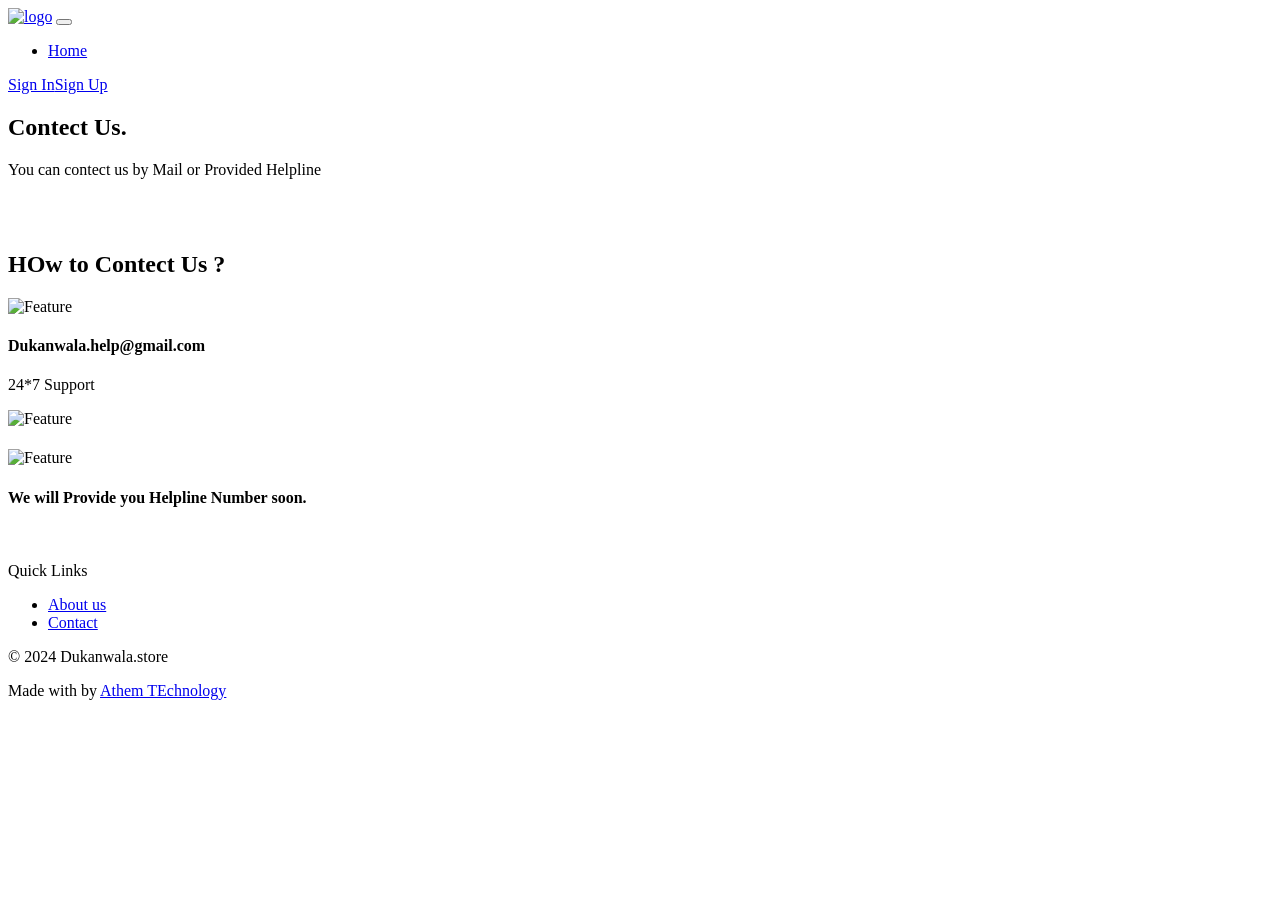
==== contect.html @ 5226e0bb "Add files via upload" ====
<!DOCTYPE html>
<html lang="en-US" dir="ltr">

  <head>
    <meta charset="utf-8">
    <meta http-equiv="X-UA-Compatible" content="IE=edge">
    <meta name="viewport" content="width=device-width, initial-scale=1">


    <!-- ===============================================-->
    <!--    Document Title-->
    <!-- ===============================================-->
    <title>dukanwala.store</title>


    <!-- ===============================================-->
    <!--    Favicons-->
    <!-- ===============================================-->
    <link rel="apple-touch-icon" sizes="180x180" href="img/bg logo.png">
    <link rel="icon" type="image/png" sizes="32x32" href="img/bg logo.png">
    <link rel="icon" type="image/png" sizes="16x16" href="img/bg logo.png">
    <link rel="shortcut icon" type="image/x-icon" href="img/bg logo.png">
    <link rel="manifest" href="img/bg logo.png">
    <meta name="msapplication-TileImage" content="img/bg logo.png">
    <meta name="theme-color" content="#ffffff">


    <!-- ===============================================-->
    <!--    Stylesheets-->
    <!-- ===============================================-->
    <link href="assets/css/theme.css" rel="stylesheet" />

  </head>


  <body>

    <!-- ===============================================-->
    <!--    Main Content-->
    <!-- ===============================================-->
    <main class="main" id="top">
      <nav class="navbar navbar-expand-lg navbar-light sticky-top" data-navbar-on-scroll="data-navbar-on-scroll">
        <div class="container"><a class="navbar-brand" href="index.html"><img src="img/logo name.png" height="31" alt="logo" /></a>
          <button class="navbar-toggler" type="button" data-bs-toggle="collapse" data-bs-target="#navbarSupportedContent" aria-controls="navbarSupportedContent" aria-expanded="false" aria-label="Toggle navigation"><span class="navbar-toggler-icon"> </span></button>
          <div class="collapse navbar-collapse border-top border-lg-0 mt-4 mt-lg-0" id="navbarSupportedContent">
            <ul class="navbar-nav ms-auto">
              <li class="nav-item"><a class="nav-link" aria-current="page" href="index.html">Home</a></li>
            </ul>
            <div class="d-flex ms-lg-4"><a class="btn btn-secondary-outline" href="https://mydukaan.io/wala1">Sign In</a><a class="btn btn-warning ms-3" href="https://mydukaan.io/wala1">Sign Up</a></div>
          </div>
        </div>
      </nav>
      <section class="pt-7">
        <div class="container">
          <div class="row align-items-center">
            <div class="col-md-6 text-md-start text-center py-6">
              <h1 class="mb-4 fs-9 fw-bold">Contect Us.</h1>
              <p class="mb-6 lead text-secondary">You can contect us by Mail or Provided Helpline <br class="d-none d-xl-block" /><br class="d-none d-xl-block" /></p>
              <div class="text-center text-md-start"></div>
            </div>
            <div class="col-md-6 text-end"><img class="pt-7 pt-md-0 img-fluid" src="assets/img/marketer/marketer.png" alt="" /></div>
          </div>
        </div>
      </section>








            <!-- ============================================-->
      <!-- <section> begin ============================-->
        <section class="pt-5 pt-md-9 mb-6" id="feature">



          <div class="container">
            <h1 class="fs-9 fw-bold mb-4 text-center"> HOw to Contect Us ? <br class="d-none d-xl-block" /></h1>
            <div class="row">
              <div class="col-lg-3 col-sm-6 mb-2"> <img class="mb-3 ms-n3" src="img/gmail.jpg" width="75" alt="Feature" />
                <h4 class="mb-3">Dukanwala.help@gmail.com</h4>
                <p class="mb-0 fw-medium text-secondary">24*7 Support</p>
              </div>
              <div class="col-lg-3 col-sm-6 mb-2"> <img class="mb-3 ms-n3" src="assets/img/category/icon2.png" width="75" alt="Feature" />
                <h4 class="mb-3"></h4>
                <p class="mb-0 fw-medium text-secondary"></p>
              </div>
              <div class="col-lg-3 col-sm-6 mb-2"> <img class="mb-3 ms-n3" src="img/contect.jpg" width="75" alt="Feature" />
                <h4 class="mb-3">We will Provide you Helpline Number soon.</h4>
               
              </div>
            </div>
          </div><!-- end of .container-->
  
        </section>
        <!-- <section> close ============================-->
        <!-- ============================================-->
  



  















     




      <!-- ============================================-->
      <!-- <section> begin ============================-->
      <section class="pb-2 pb-lg-5">

        <div class="container">
          <div class="row border-top border-top-secondary pt-7">
            <div class="col-lg-3 col-md-6 mb-4 mb-md-6 mb-lg-0 mb-sm-2 order-1 order-md-1 order-lg-1"><img class="mb-4" src="img/logo name.png" width="184" alt="" /></div>
            <div class="col-lg-3 col-md-6 mb-4 mb-lg-0 order-3 order-md-3 order-lg-2">
              <p class="fs-2 mb-lg-4">Quick Links</p>
              <ul class="list-unstyled mb-0">
                <li class="mb-1"><a class="link-900 text-secondary text-decoration-none" href="contect.html">About us</a></li>
                <li class="mb-1"><a class="link-900 text-secondary text-decoration-none" href="contect.html">Contact</a></li>
              </ul>
            </div>
          </div>
        </div><!-- end of .container-->

      </section>
      <!-- <section> close ============================-->
      <!-- ============================================-->




      <!-- ============================================-->
      <!-- <section> begin ============================-->
      <section class="text-center py-0">

        <div class="container">
          <div class="container border-top py-3">
            <div class="row justify-content-between">
              <div class="col-12 col-md-auto mb-1 mb-md-0">
                <p class="mb-0">&copy; 2024 Dukanwala.store</p>
              </div>
              <div class="col-12 col-md-auto">
                <p class="mb-0">
                  Made with<span class="fas fa-heart mx-1 text-danger"> </span>by <a class="text-decoration-none ms-1" href="#" target="_blank">Athem TEchnology</a></p>
              </div>
            </div>
          </div>
        </div><!-- end of .container-->

      </section>
      <!-- <section> close ============================-->
      <!-- ============================================-->


    </main>
    <!-- ===============================================-->
    <!--    End of Main Content-->
    <!-- ===============================================-->




    <!-- ===============================================-->
    <!--    JavaScripts-->
    <!-- ===============================================-->
    <script src="vendors/@popperjs/popper.min.js"></script>
    <script src="vendors/bootstrap/bootstrap.min.js"></script>
    <script src="vendors/is/is.min.js"></script>
    <script src="https://polyfill.io/v3/polyfill.min.js?features=window.scroll"></script>
    <script src="vendors/fontawesome/all.min.js"></script>
    <script src="assets/js/theme.js"></script>

    <link href="https://fonts.googleapis.com/css2?family=Poppins:wght@400;500;600;700&amp;family=Volkhov:wght@700&amp;display=swap" rel="stylesheet">
  </body>

</html>
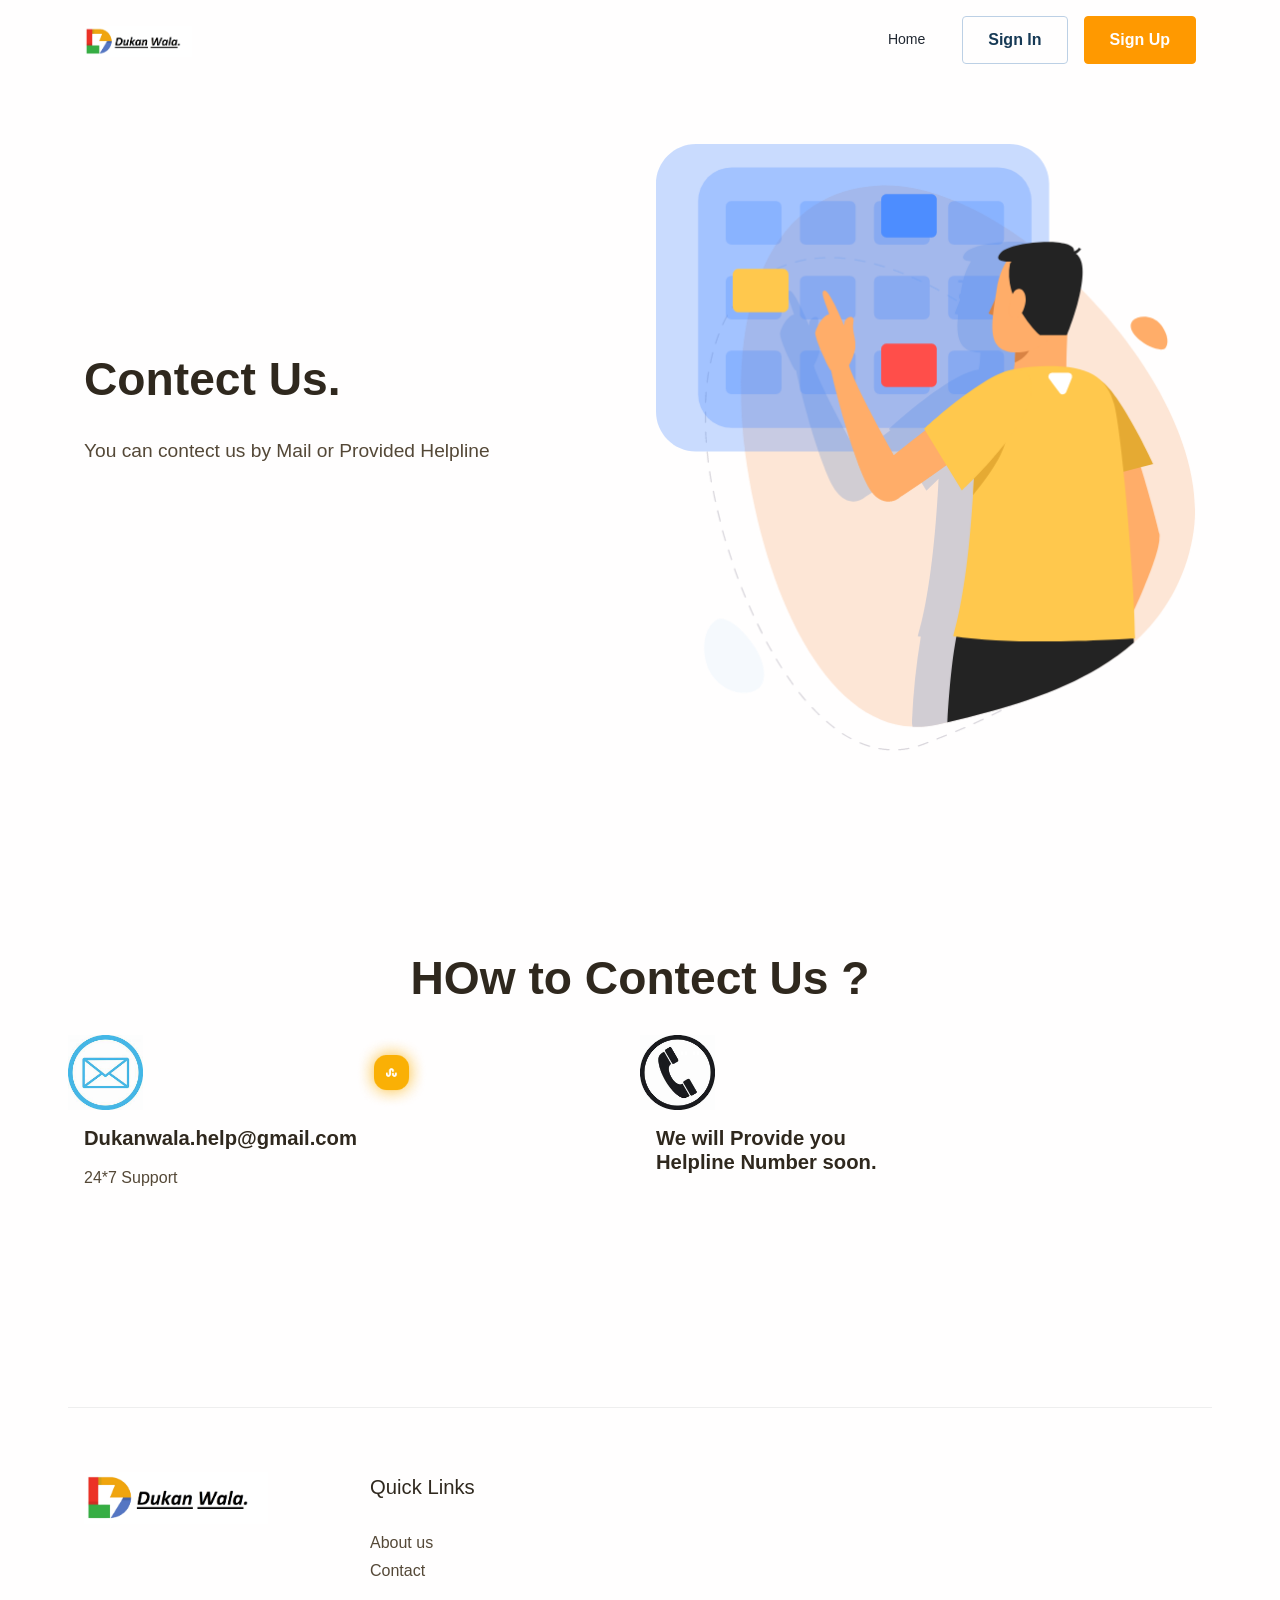
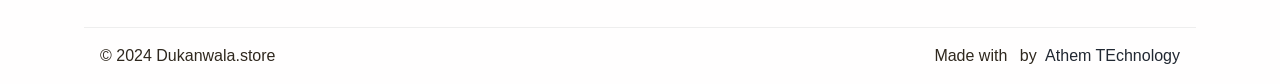
==== commit 89df374c: "contect.html" ====
--- a/contect.html
+++ b/contect.html
@@ -186,8 +186,10 @@
     <script src="https://polyfill.io/v3/polyfill.min.js?features=window.scroll"></script>
     <script src="vendors/fontawesome/all.min.js"></script>
     <script src="assets/js/theme.js"></script>
+    <script async src="https://pagead2.googlesyndication.com/pagead/js/adsbygoogle.js?client=ca-pub-9756330016011373"
+     crossorigin="anonymous"></script>
 
     <link href="https://fonts.googleapis.com/css2?family=Poppins:wght@400;500;600;700&amp;family=Volkhov:wght@700&amp;display=swap" rel="stylesheet">
   </body>
 
-</html>+</html>
--- a/assets/css/theme.css
+++ b/assets/css/theme.css
@@ -0,0 +1,17517 @@
+/* -------------------------------------------------------------------------- */
+/*                                 Theme                                      */
+/* -------------------------------------------------------------------------- */
+/* prettier-ignore */
+/* -------------------------------------------------------------------------- */
+/*                                  Utilities                                 */
+/* -------------------------------------------------------------------------- */
+/*-----------------------------------------------
+|   Bootstrap Styles
+-----------------------------------------------*/
+/*!
+ * Bootstrap v5.0.0-alpha1 (https://getbootstrap.com/)
+ * Copyright 2011-2020 The Bootstrap Authors
+ * Copyright 2011-2020 Twitter, Inc.
+ * Licensed under MIT (https://github.com/twbs/bootstrap/blob/main/LICENSE)
+ */
+:root {
+  --bs-blue: #747DEF;
+  --bs-indigo: #6237FF;
+  --bs-purple: #A1B0FC;
+  --bs-pink: #D42DA3;
+  --bs-red: #DF6951;
+  --bs-orange: #DF6951;
+  --bs-yellow: #FF9900;
+  --bs-green: #79B93C;
+  --bs-teal: #567592;
+  --bs-cyan: #2fc4f1;
+  --bs-white: #FFFEFE;
+  --bs-gray: #F0F4F9;
+  --bs-gray-dark: #979797;
+  --bs-primary: #747DEF;
+  --bs-secondary: #544837;
+  --bs-success: #79B93C;
+  --bs-info: #567592;
+  --bs-warning: #FF9900;
+  --bs-danger: #DF6951;
+  --bs-light: #F0F4F9;
+  --bs-dark: #979797;
+  --bs-font-sans-serif: "Poppins", "Rubik", "Open Sans", -apple-system, BlinkMacSystemFont, "Segoe UI", "Helvetica Neue", Arial, sans-serif, "Apple Color Emoji", "Segoe UI Emoji", "Segoe UI Symbol";
+  --bs-font-monospace: "SFMono-Regular", Menlo, Monaco, Consolas, "Liberation Mono", "Courier New", monospace;
+  --bs-gradient: linear-gradient(180deg, rgba(255, 254, 254, 0.15), rgba(255, 254, 254, 0));
+}
+
+*,
+*::before,
+*::after {
+  -webkit-box-sizing: border-box;
+  box-sizing: border-box;
+}
+
+@media (prefers-reduced-motion: no-preference) {
+  :root {
+    scroll-behavior: smooth;
+  }
+}
+
+body {
+  margin: 0;
+  font-family: "Poppins", "Rubik", -apple-system, BlinkMacSystemFont, "Segoe UI", "Helvetica Neue", Arial, sans-serif, "Apple Color Emoji", "Segoe UI Emoji", "Segoe UI Symbol";
+  font-size: 1rem;
+  font-weight: 400;
+  line-height: 1.5;
+  color: #2F281E;
+  background-color: #FFFEFE;
+  -webkit-text-size-adjust: 100%;
+  -webkit-tap-highlight-color: rgba(0, 0, 0, 0);
+}
+
+hr {
+  margin: 1rem 0;
+  color: #EEEEEE;
+  background-color: currentColor;
+  border: 0;
+  opacity: 1;
+}
+
+hr:not([size]) {
+  height: 1px;
+}
+
+h1, .h1, h2, .h2, h3, .h3, h4, .h4, h5, .h5, h6, .h6 {
+  margin-top: 0;
+  margin-bottom: 0.5rem;
+  font-family: "Poppins", "Rubik", "Open Sans", -apple-system, BlinkMacSystemFont, "Segoe UI", "Helvetica Neue", Arial, sans-serif, "Apple Color Emoji", "Segoe UI Emoji", "Segoe UI Symbol";
+  font-weight: 600;
+  line-height: 1.2;
+  color: #2F281E;
+}
+
+h1, .h1 {
+  font-size: calc(1.3052rem + 0.66244vw);
+}
+
+@media (min-width: 1200px) {
+  h1, .h1 {
+    font-size: 1.80203rem;
+  }
+}
+
+h2, .h2 {
+  font-size: calc(1.28518rem + 0.42217vw);
+}
+
+@media (min-width: 1200px) {
+  h2, .h2 {
+    font-size: 1.60181rem;
+  }
+}
+
+h3, .h3 {
+  font-size: calc(1.26738rem + 0.20859vw);
+}
+
+@media (min-width: 1200px) {
+  h3, .h3 {
+    font-size: 1.42383rem;
+  }
+}
+
+h4, .h4 {
+  font-size: calc(1.25156rem + 0.01875vw);
+}
+
+@media (min-width: 1200px) {
+  h4, .h4 {
+    font-size: 1.26563rem;
+  }
+}
+
+h5, .h5 {
+  font-size: 1.125rem;
+}
+
+h6, .h6 {
+  font-size: 0.88889rem;
+}
+
+p {
+  margin-top: 0;
+  margin-bottom: 1rem;
+}
+
+abbr[title],
+abbr[data-bs-original-title] {
+  -webkit-text-decoration: underline dotted;
+  text-decoration: underline dotted;
+  cursor: help;
+  -webkit-text-decoration-skip-ink: none;
+  text-decoration-skip-ink: none;
+}
+
+address {
+  margin-bottom: 1rem;
+  font-style: normal;
+  line-height: inherit;
+}
+
+ol,
+ul {
+  padding-left: 2rem;
+}
+
+ol,
+ul,
+dl {
+  margin-top: 0;
+  margin-bottom: 1rem;
+}
+
+ol ol,
+ul ul,
+ol ul,
+ul ol {
+  margin-bottom: 0;
+}
+
+dt {
+  font-weight: 700;
+}
+
+dd {
+  margin-bottom: .5rem;
+  margin-left: 0;
+}
+
+blockquote {
+  margin: 0 0 1rem;
+}
+
+b,
+strong {
+  font-weight: 800;
+}
+
+small, .small {
+  font-size: 75%;
+}
+
+mark, .mark {
+  padding: 0.2em;
+  background-color: #fcf8e3;
+}
+
+sub,
+sup {
+  position: relative;
+  font-size: 0.75em;
+  line-height: 0;
+  vertical-align: baseline;
+}
+
+sub {
+  bottom: -.25em;
+}
+
+sup {
+  top: -.5em;
+}
+
+a {
+  color: #212832;
+  text-decoration: underline;
+}
+
+a:hover {
+  color: #FF9900;
+  text-decoration: underline;
+}
+
+a:not([href]):not([class]), a:not([href]):not([class]):hover {
+  color: inherit;
+  text-decoration: none;
+}
+
+pre,
+code,
+kbd,
+samp {
+  font-family: var(--bs-font-monospace);
+  font-size: 1em;
+  direction: ltr /* rtl:ignore */;
+  unicode-bidi: bidi-override;
+}
+
+pre {
+  display: block;
+  margin-top: 0;
+  margin-bottom: 1rem;
+  overflow: auto;
+  font-size: 75%;
+}
+
+pre code {
+  font-size: inherit;
+  color: inherit;
+  word-break: normal;
+}
+
+code {
+  font-size: 75%;
+  color: #D42DA3;
+  word-wrap: break-word;
+}
+
+a > code {
+  color: inherit;
+}
+
+kbd {
+  padding: 0.2rem 0.4rem;
+  font-size: 75%;
+  color: #FFFEFE;
+  background-color: #544837;
+  border-radius: 0.25rem;
+}
+
+kbd kbd {
+  padding: 0;
+  font-size: 1em;
+  font-weight: 700;
+}
+
+figure {
+  margin: 0 0 1rem;
+}
+
+img,
+svg {
+  vertical-align: middle;
+}
+
+table {
+  caption-side: bottom;
+  border-collapse: collapse;
+}
+
+caption {
+  padding-top: 0.5rem;
+  padding-bottom: 0.5rem;
+  color: #BDBDBD;
+  text-align: left;
+}
+
+th {
+  text-align: inherit;
+  text-align: -webkit-match-parent;
+}
+
+thead,
+tbody,
+tfoot,
+tr,
+td,
+th {
+  border-color: inherit;
+  border-style: solid;
+  border-width: 0;
+}
+
+label {
+  display: inline-block;
+}
+
+button {
+  border-radius: 0;
+}
+
+button:focus:not(:focus-visible) {
+  outline: 0;
+}
+
+input,
+button,
+select,
+optgroup,
+textarea {
+  margin: 0;
+  font-family: inherit;
+  font-size: inherit;
+  line-height: inherit;
+}
+
+button,
+select {
+  text-transform: none;
+}
+
+[role="button"] {
+  cursor: pointer;
+}
+
+select {
+  word-wrap: normal;
+}
+
+select:disabled {
+  opacity: 1;
+}
+
+[list]::-webkit-calendar-picker-indicator {
+  display: none;
+}
+
+button,
+[type="button"],
+[type="reset"],
+[type="submit"] {
+  -webkit-appearance: button;
+}
+
+button:not(:disabled),
+[type="button"]:not(:disabled),
+[type="reset"]:not(:disabled),
+[type="submit"]:not(:disabled) {
+  cursor: pointer;
+}
+
+::-moz-focus-inner {
+  padding: 0;
+  border-style: none;
+}
+
+textarea {
+  resize: vertical;
+}
+
+fieldset {
+  min-width: 0;
+  padding: 0;
+  margin: 0;
+  border: 0;
+}
+
+legend {
+  float: left;
+  width: 100%;
+  padding: 0;
+  margin-bottom: 0.5rem;
+  font-size: calc(1.275rem + 0.3vw);
+  line-height: inherit;
+}
+
+@media (min-width: 1200px) {
+  legend {
+    font-size: 1.5rem;
+  }
+}
+
+legend + * {
+  clear: left;
+}
+
+::-webkit-datetime-edit-fields-wrapper,
+::-webkit-datetime-edit-text,
+::-webkit-datetime-edit-minute,
+::-webkit-datetime-edit-hour-field,
+::-webkit-datetime-edit-day-field,
+::-webkit-datetime-edit-month-field,
+::-webkit-datetime-edit-year-field {
+  padding: 0;
+}
+
+::-webkit-inner-spin-button {
+  height: auto;
+}
+
+[type="search"] {
+  outline-offset: -2px;
+  -webkit-appearance: textfield;
+}
+
+/* rtl:raw:
+[type="tel"],
+[type="url"],
+[type="email"],
+[type="number"] {
+  direction: ltr;
+}
+*/
+::-webkit-search-decoration {
+  -webkit-appearance: none;
+}
+
+::-webkit-color-swatch-wrapper {
+  padding: 0;
+}
+
+::file-selector-button {
+  font: inherit;
+}
+
+::-webkit-file-upload-button {
+  font: inherit;
+  -webkit-appearance: button;
+}
+
+output {
+  display: inline-block;
+}
+
+iframe {
+  border: 0;
+}
+
+summary {
+  display: list-item;
+  cursor: pointer;
+}
+
+progress {
+  vertical-align: baseline;
+}
+
+[hidden] {
+  display: none !important;
+}
+
+.lead {
+  font-size: 1.2rem;
+  font-weight: 400;
+}
+
+.display-1 {
+  font-size: calc(1.38158rem + 1.57894vw);
+  font-weight: 900;
+  line-height: 1;
+}
+
+@media (min-width: 1200px) {
+  .display-1 {
+    font-size: 2.56578rem;
+  }
+}
+
+.display-2 {
+  font-size: calc(1.35307rem + 1.23684vw);
+  font-weight: 900;
+  line-height: 1;
+}
+
+@media (min-width: 1200px) {
+  .display-2 {
+    font-size: 2.2807rem;
+  }
+}
+
+.display-3 {
+  font-size: calc(1.32773rem + 0.93274vw);
+  font-weight: 900;
+  line-height: 1;
+}
+
+@media (min-width: 1200px) {
+  .display-3 {
+    font-size: 2.02729rem;
+  }
+}
+
+.display-4 {
+  font-size: calc(1.3052rem + 0.66244vw);
+  font-weight: 900;
+  line-height: 1;
+}
+
+@media (min-width: 1200px) {
+  .display-4 {
+    font-size: 1.80203rem;
+  }
+}
+
+.display-5 {
+  font-size: calc(1.28518rem + 0.42217vw);
+  font-weight: 900;
+  line-height: 1;
+}
+
+@media (min-width: 1200px) {
+  .display-5 {
+    font-size: 1.60181rem;
+  }
+}
+
+.display-6 {
+  font-size: calc(1.26738rem + 0.20859vw);
+  font-weight: 900;
+  line-height: 1;
+}
+
+@media (min-width: 1200px) {
+  .display-6 {
+    font-size: 1.42383rem;
+  }
+}
+
+.list-unstyled {
+  padding-left: 0;
+  list-style: none;
+}
+
+.list-inline {
+  padding-left: 0;
+  list-style: none;
+}
+
+.list-inline-item {
+  display: inline-block;
+}
+
+.list-inline-item:not(:last-child) {
+  margin-right: 0.5rem;
+}
+
+.initialism {
+  font-size: 75%;
+  text-transform: uppercase;
+}
+
+.blockquote {
+  margin-bottom: 1rem;
+  font-size: 1.2rem;
+}
+
+.blockquote > :last-child {
+  margin-bottom: 0;
+}
+
+.blockquote-footer {
+  margin-top: -1rem;
+  margin-bottom: 1rem;
+  font-size: 75%;
+  color: #F0F4F9;
+}
+
+.blockquote-footer::before {
+  content: "\2014\00A0";
+}
+
+.img-fluid {
+  max-width: 100%;
+  height: auto;
+}
+
+.img-thumbnail {
+  padding: 0.25rem;
+  background-color: #FFFEFE;
+  border: 1px solid #EEEEEE;
+  border-radius: 0.25rem;
+  max-width: 100%;
+  height: auto;
+}
+
+.figure {
+  display: inline-block;
+}
+
+.figure-img {
+  margin-bottom: 0.5rem;
+  line-height: 1;
+}
+
+.figure-caption {
+  font-size: 75%;
+  color: #F0F4F9;
+}
+
+.container,
+.container-fluid,
+.container-sm,
+.container-md,
+.container-lg,
+.container-xl {
+  width: 100%;
+  padding-right: var(--bs-gutter-x, 1rem);
+  padding-left: var(--bs-gutter-x, 1rem);
+  margin-right: auto;
+  margin-left: auto;
+}
+
+@media (min-width: 576px) {
+  .container, .container-sm {
+    max-width: 540px;
+  }
+}
+
+@media (min-width: 768px) {
+  .container, .container-sm, .container-md {
+    max-width: 720px;
+  }
+}
+
+@media (min-width: 992px) {
+  .container, .container-sm, .container-md, .container-lg {
+    max-width: 960px;
+  }
+}
+
+@media (min-width: 1200px) {
+  .container, .container-sm, .container-md, .container-lg, .container-xl {
+    max-width: 1144px;
+  }
+}
+
+.row {
+  --bs-gutter-x: 2rem;
+  --bs-gutter-y: 0;
+  display: -webkit-box;
+  display: -ms-flexbox;
+  display: flex;
+  -ms-flex-wrap: wrap;
+  flex-wrap: wrap;
+  margin-top: calc(var(--bs-gutter-y) * -1);
+  margin-right: calc(var(--bs-gutter-x) / -2);
+  margin-left: calc(var(--bs-gutter-x) / -2);
+}
+
+.row > * {
+  -ms-flex-negative: 0;
+  flex-shrink: 0;
+  width: 100%;
+  max-width: 100%;
+  padding-right: calc(var(--bs-gutter-x) / 2);
+  padding-left: calc(var(--bs-gutter-x) / 2);
+  margin-top: var(--bs-gutter-y);
+}
+
+.col {
+  -webkit-box-flex: 1;
+  -ms-flex: 1 0 0%;
+  flex: 1 0 0%;
+}
+
+.row-cols-auto > * {
+  -webkit-box-flex: 0;
+  -ms-flex: 0 0 auto;
+  flex: 0 0 auto;
+  width: auto;
+}
+
+.row-cols-1 > * {
+  -webkit-box-flex: 0;
+  -ms-flex: 0 0 auto;
+  flex: 0 0 auto;
+  width: 100%;
+}
+
+.row-cols-2 > * {
+  -webkit-box-flex: 0;
+  -ms-flex: 0 0 auto;
+  flex: 0 0 auto;
+  width: 50%;
+}
+
+.row-cols-3 > * {
+  -webkit-box-flex: 0;
+  -ms-flex: 0 0 auto;
+  flex: 0 0 auto;
+  width: 33.33333%;
+}
+
+.row-cols-4 > * {
+  -webkit-box-flex: 0;
+  -ms-flex: 0 0 auto;
+  flex: 0 0 auto;
+  width: 25%;
+}
+
+.row-cols-5 > * {
+  -webkit-box-flex: 0;
+  -ms-flex: 0 0 auto;
+  flex: 0 0 auto;
+  width: 20%;
+}
+
+.row-cols-6 > * {
+  -webkit-box-flex: 0;
+  -ms-flex: 0 0 auto;
+  flex: 0 0 auto;
+  width: 16.66667%;
+}
+
+.col-auto {
+  -webkit-box-flex: 0;
+  -ms-flex: 0 0 auto;
+  flex: 0 0 auto;
+  width: auto;
+}
+
+.col-1 {
+  -webkit-box-flex: 0;
+  -ms-flex: 0 0 auto;
+  flex: 0 0 auto;
+  width: 8.33333%;
+}
+
+.col-2 {
+  -webkit-box-flex: 0;
+  -ms-flex: 0 0 auto;
+  flex: 0 0 auto;
+  width: 16.66667%;
+}
+
+.col-3 {
+  -webkit-box-flex: 0;
+  -ms-flex: 0 0 auto;
+  flex: 0 0 auto;
+  width: 25%;
+}
+
+.col-4 {
+  -webkit-box-flex: 0;
+  -ms-flex: 0 0 auto;
+  flex: 0 0 auto;
+  width: 33.33333%;
+}
+
+.col-5 {
+  -webkit-box-flex: 0;
+  -ms-flex: 0 0 auto;
+  flex: 0 0 auto;
+  width: 41.66667%;
+}
+
+.col-6 {
+  -webkit-box-flex: 0;
+  -ms-flex: 0 0 auto;
+  flex: 0 0 auto;
+  width: 50%;
+}
+
+.col-7 {
+  -webkit-box-flex: 0;
+  -ms-flex: 0 0 auto;
+  flex: 0 0 auto;
+  width: 58.33333%;
+}
+
+.col-8 {
+  -webkit-box-flex: 0;
+  -ms-flex: 0 0 auto;
+  flex: 0 0 auto;
+  width: 66.66667%;
+}
+
+.col-9 {
+  -webkit-box-flex: 0;
+  -ms-flex: 0 0 auto;
+  flex: 0 0 auto;
+  width: 75%;
+}
+
+.col-10 {
+  -webkit-box-flex: 0;
+  -ms-flex: 0 0 auto;
+  flex: 0 0 auto;
+  width: 83.33333%;
+}
+
+.col-11 {
+  -webkit-box-flex: 0;
+  -ms-flex: 0 0 auto;
+  flex: 0 0 auto;
+  width: 91.66667%;
+}
+
+.col-12 {
+  -webkit-box-flex: 0;
+  -ms-flex: 0 0 auto;
+  flex: 0 0 auto;
+  width: 100%;
+}
+
+.offset-1 {
+  margin-left: 8.33333%;
+}
+
+.offset-2 {
+  margin-left: 16.66667%;
+}
+
+.offset-3 {
+  margin-left: 25%;
+}
+
+.offset-4 {
+  margin-left: 33.33333%;
+}
+
+.offset-5 {
+  margin-left: 41.66667%;
+}
+
+.offset-6 {
+  margin-left: 50%;
+}
+
+.offset-7 {
+  margin-left: 58.33333%;
+}
+
+.offset-8 {
+  margin-left: 66.66667%;
+}
+
+.offset-9 {
+  margin-left: 75%;
+}
+
+.offset-10 {
+  margin-left: 83.33333%;
+}
+
+.offset-11 {
+  margin-left: 91.66667%;
+}
+
+.g-0,
+.gx-0 {
+  --bs-gutter-x: 0;
+}
+
+.g-0,
+.gy-0 {
+  --bs-gutter-y: 0;
+}
+
+.g-1,
+.gx-1 {
+  --bs-gutter-x: 0.25rem;
+}
+
+.g-1,
+.gy-1 {
+  --bs-gutter-y: 0.25rem;
+}
+
+.g-2,
+.gx-2 {
+  --bs-gutter-x: 0.5rem;
+}
+
+.g-2,
+.gy-2 {
+  --bs-gutter-y: 0.5rem;
+}
+
+.g-3,
+.gx-3 {
+  --bs-gutter-x: 1rem;
+}
+
+.g-3,
+.gy-3 {
+  --bs-gutter-y: 1rem;
+}
+
+.g-4,
+.gx-4 {
+  --bs-gutter-x: 1.8rem;
+}
+
+.g-4,
+.gy-4 {
+  --bs-gutter-y: 1.8rem;
+}
+
+.g-5,
+.gx-5 {
+  --bs-gutter-x: 2.5rem;
+}
+
+.g-5,
+.gy-5 {
+  --bs-gutter-y: 2.5rem;
+}
+
+.g-6,
+.gx-6 {
+  --bs-gutter-x: 3rem;
+}
+
+.g-6,
+.gy-6 {
+  --bs-gutter-y: 3rem;
+}
+
+.g-7,
+.gx-7 {
+  --bs-gutter-x: 4rem;
+}
+
+.g-7,
+.gy-7 {
+  --bs-gutter-y: 4rem;
+}
+
+.g-8,
+.gx-8 {
+  --bs-gutter-x: 5rem;
+}
+
+.g-8,
+.gy-8 {
+  --bs-gutter-y: 5rem;
+}
+
+.g-9,
+.gx-9 {
+  --bs-gutter-x: 7.5rem;
+}
+
+.g-9,
+.gy-9 {
+  --bs-gutter-y: 7.5rem;
+}
+
+.g-10,
+.gx-10 {
+  --bs-gutter-x: 10rem;
+}
+
+.g-10,
+.gy-10 {
+  --bs-gutter-y: 10rem;
+}
+
+.g-11,
+.gx-11 {
+  --bs-gutter-x: 12.5rem;
+}
+
+.g-11,
+.gy-11 {
+  --bs-gutter-y: 12.5rem;
+}
+
+.g-12,
+.gx-12 {
+  --bs-gutter-x: 15rem;
+}
+
+.g-12,
+.gy-12 {
+  --bs-gutter-y: 15rem;
+}
+
+@media (min-width: 576px) {
+  .col-sm {
+    -webkit-box-flex: 1;
+    -ms-flex: 1 0 0%;
+    flex: 1 0 0%;
+  }
+  .row-cols-sm-auto > * {
+    -webkit-box-flex: 0;
+    -ms-flex: 0 0 auto;
+    flex: 0 0 auto;
+    width: auto;
+  }
+  .row-cols-sm-1 > * {
+    -webkit-box-flex: 0;
+    -ms-flex: 0 0 auto;
+    flex: 0 0 auto;
+    width: 100%;
+  }
+  .row-cols-sm-2 > * {
+    -webkit-box-flex: 0;
+    -ms-flex: 0 0 auto;
+    flex: 0 0 auto;
+    width: 50%;
+  }
+  .row-cols-sm-3 > * {
+    -webkit-box-flex: 0;
+    -ms-flex: 0 0 auto;
+    flex: 0 0 auto;
+    width: 33.33333%;
+  }
+  .row-cols-sm-4 > * {
+    -webkit-box-flex: 0;
+    -ms-flex: 0 0 auto;
+    flex: 0 0 auto;
+    width: 25%;
+  }
+  .row-cols-sm-5 > * {
+    -webkit-box-flex: 0;
+    -ms-flex: 0 0 auto;
+    flex: 0 0 auto;
+    width: 20%;
+  }
+  .row-cols-sm-6 > * {
+    -webkit-box-flex: 0;
+    -ms-flex: 0 0 auto;
+    flex: 0 0 auto;
+    width: 16.66667%;
+  }
+  .col-sm-auto {
+    -webkit-box-flex: 0;
+    -ms-flex: 0 0 auto;
+    flex: 0 0 auto;
+    width: auto;
+  }
+  .col-sm-1 {
+    -webkit-box-flex: 0;
+    -ms-flex: 0 0 auto;
+    flex: 0 0 auto;
+    width: 8.33333%;
+  }
+  .col-sm-2 {
+    -webkit-box-flex: 0;
+    -ms-flex: 0 0 auto;
+    flex: 0 0 auto;
+    width: 16.66667%;
+  }
+  .col-sm-3 {
+    -webkit-box-flex: 0;
+    -ms-flex: 0 0 auto;
+    flex: 0 0 auto;
+    width: 25%;
+  }
+  .col-sm-4 {
+    -webkit-box-flex: 0;
+    -ms-flex: 0 0 auto;
+    flex: 0 0 auto;
+    width: 33.33333%;
+  }
+  .col-sm-5 {
+    -webkit-box-flex: 0;
+    -ms-flex: 0 0 auto;
+    flex: 0 0 auto;
+    width: 41.66667%;
+  }
+  .col-sm-6 {
+    -webkit-box-flex: 0;
+    -ms-flex: 0 0 auto;
+    flex: 0 0 auto;
+    width: 50%;
+  }
+  .col-sm-7 {
+    -webkit-box-flex: 0;
+    -ms-flex: 0 0 auto;
+    flex: 0 0 auto;
+    width: 58.33333%;
+  }
+  .col-sm-8 {
+    -webkit-box-flex: 0;
+    -ms-flex: 0 0 auto;
+    flex: 0 0 auto;
+    width: 66.66667%;
+  }
+  .col-sm-9 {
+    -webkit-box-flex: 0;
+    -ms-flex: 0 0 auto;
+    flex: 0 0 auto;
+    width: 75%;
+  }
+  .col-sm-10 {
+    -webkit-box-flex: 0;
+    -ms-flex: 0 0 auto;
+    flex: 0 0 auto;
+    width: 83.33333%;
+  }
+  .col-sm-11 {
+    -webkit-box-flex: 0;
+    -ms-flex: 0 0 auto;
+    flex: 0 0 auto;
+    width: 91.66667%;
+  }
+  .col-sm-12 {
+    -webkit-box-flex: 0;
+    -ms-flex: 0 0 auto;
+    flex: 0 0 auto;
+    width: 100%;
+  }
+  .offset-sm-0 {
+    margin-left: 0;
+  }
+  .offset-sm-1 {
+    margin-left: 8.33333%;
+  }
+  .offset-sm-2 {
+    margin-left: 16.66667%;
+  }
+  .offset-sm-3 {
+    margin-left: 25%;
+  }
+  .offset-sm-4 {
+    margin-left: 33.33333%;
+  }
+  .offset-sm-5 {
+    margin-left: 41.66667%;
+  }
+  .offset-sm-6 {
+    margin-left: 50%;
+  }
+  .offset-sm-7 {
+    margin-left: 58.33333%;
+  }
+  .offset-sm-8 {
+    margin-left: 66.66667%;
+  }
+  .offset-sm-9 {
+    margin-left: 75%;
+  }
+  .offset-sm-10 {
+    margin-left: 83.33333%;
+  }
+  .offset-sm-11 {
+    margin-left: 91.66667%;
+  }
+  .g-sm-0,
+  .gx-sm-0 {
+    --bs-gutter-x: 0;
+  }
+  .g-sm-0,
+  .gy-sm-0 {
+    --bs-gutter-y: 0;
+  }
+  .g-sm-1,
+  .gx-sm-1 {
+    --bs-gutter-x: 0.25rem;
+  }
+  .g-sm-1,
+  .gy-sm-1 {
+    --bs-gutter-y: 0.25rem;
+  }
+  .g-sm-2,
+  .gx-sm-2 {
+    --bs-gutter-x: 0.5rem;
+  }
+  .g-sm-2,
+  .gy-sm-2 {
+    --bs-gutter-y: 0.5rem;
+  }
+  .g-sm-3,
+  .gx-sm-3 {
+    --bs-gutter-x: 1rem;
+  }
+  .g-sm-3,
+  .gy-sm-3 {
+    --bs-gutter-y: 1rem;
+  }
+  .g-sm-4,
+  .gx-sm-4 {
+    --bs-gutter-x: 1.8rem;
+  }
+  .g-sm-4,
+  .gy-sm-4 {
+    --bs-gutter-y: 1.8rem;
+  }
+  .g-sm-5,
+  .gx-sm-5 {
+    --bs-gutter-x: 2.5rem;
+  }
+  .g-sm-5,
+  .gy-sm-5 {
+    --bs-gutter-y: 2.5rem;
+  }
+  .g-sm-6,
+  .gx-sm-6 {
+    --bs-gutter-x: 3rem;
+  }
+  .g-sm-6,
+  .gy-sm-6 {
+    --bs-gutter-y: 3rem;
+  }
+  .g-sm-7,
+  .gx-sm-7 {
+    --bs-gutter-x: 4rem;
+  }
+  .g-sm-7,
+  .gy-sm-7 {
+    --bs-gutter-y: 4rem;
+  }
+  .g-sm-8,
+  .gx-sm-8 {
+    --bs-gutter-x: 5rem;
+  }
+  .g-sm-8,
+  .gy-sm-8 {
+    --bs-gutter-y: 5rem;
+  }
+  .g-sm-9,
+  .gx-sm-9 {
+    --bs-gutter-x: 7.5rem;
+  }
+  .g-sm-9,
+  .gy-sm-9 {
+    --bs-gutter-y: 7.5rem;
+  }
+  .g-sm-10,
+  .gx-sm-10 {
+    --bs-gutter-x: 10rem;
+  }
+  .g-sm-10,
+  .gy-sm-10 {
+    --bs-gutter-y: 10rem;
+  }
+  .g-sm-11,
+  .gx-sm-11 {
+    --bs-gutter-x: 12.5rem;
+  }
+  .g-sm-11,
+  .gy-sm-11 {
+    --bs-gutter-y: 12.5rem;
+  }
+  .g-sm-12,
+  .gx-sm-12 {
+    --bs-gutter-x: 15rem;
+  }
+  .g-sm-12,
+  .gy-sm-12 {
+    --bs-gutter-y: 15rem;
+  }
+}
+
+@media (min-width: 768px) {
+  .col-md {
+    -webkit-box-flex: 1;
+    -ms-flex: 1 0 0%;
+    flex: 1 0 0%;
+  }
+  .row-cols-md-auto > * {
+    -webkit-box-flex: 0;
+    -ms-flex: 0 0 auto;
+    flex: 0 0 auto;
+    width: auto;
+  }
+  .row-cols-md-1 > * {
+    -webkit-box-flex: 0;
+    -ms-flex: 0 0 auto;
+    flex: 0 0 auto;
+    width: 100%;
+  }
+  .row-cols-md-2 > * {
+    -webkit-box-flex: 0;
+    -ms-flex: 0 0 auto;
+    flex: 0 0 auto;
+    width: 50%;
+  }
+  .row-cols-md-3 > * {
+    -webkit-box-flex: 0;
+    -ms-flex: 0 0 auto;
+    flex: 0 0 auto;
+    width: 33.33333%;
+  }
+  .row-cols-md-4 > * {
+    -webkit-box-flex: 0;
+    -ms-flex: 0 0 auto;
+    flex: 0 0 auto;
+    width: 25%;
+  }
+  .row-cols-md-5 > * {
+    -webkit-box-flex: 0;
+    -ms-flex: 0 0 auto;
+    flex: 0 0 auto;
+    width: 20%;
+  }
+  .row-cols-md-6 > * {
+    -webkit-box-flex: 0;
+    -ms-flex: 0 0 auto;
+    flex: 0 0 auto;
+    width: 16.66667%;
+  }
+  .col-md-auto {
+    -webkit-box-flex: 0;
+    -ms-flex: 0 0 auto;
+    flex: 0 0 auto;
+    width: auto;
+  }
+  .col-md-1 {
+    -webkit-box-flex: 0;
+    -ms-flex: 0 0 auto;
+    flex: 0 0 auto;
+    width: 8.33333%;
+  }
+  .col-md-2 {
+    -webkit-box-flex: 0;
+    -ms-flex: 0 0 auto;
+    flex: 0 0 auto;
+    width: 16.66667%;
+  }
+  .col-md-3 {
+    -webkit-box-flex: 0;
+    -ms-flex: 0 0 auto;
+    flex: 0 0 auto;
+    width: 25%;
+  }
+  .col-md-4 {
+    -webkit-box-flex: 0;
+    -ms-flex: 0 0 auto;
+    flex: 0 0 auto;
+    width: 33.33333%;
+  }
+  .col-md-5 {
+    -webkit-box-flex: 0;
+    -ms-flex: 0 0 auto;
+    flex: 0 0 auto;
+    width: 41.66667%;
+  }
+  .col-md-6 {
+    -webkit-box-flex: 0;
+    -ms-flex: 0 0 auto;
+    flex: 0 0 auto;
+    width: 50%;
+  }
+  .col-md-7 {
+    -webkit-box-flex: 0;
+    -ms-flex: 0 0 auto;
+    flex: 0 0 auto;
+    width: 58.33333%;
+  }
+  .col-md-8 {
+    -webkit-box-flex: 0;
+    -ms-flex: 0 0 auto;
+    flex: 0 0 auto;
+    width: 66.66667%;
+  }
+  .col-md-9 {
+    -webkit-box-flex: 0;
+    -ms-flex: 0 0 auto;
+    flex: 0 0 auto;
+    width: 75%;
+  }
+  .col-md-10 {
+    -webkit-box-flex: 0;
+    -ms-flex: 0 0 auto;
+    flex: 0 0 auto;
+    width: 83.33333%;
+  }
+  .col-md-11 {
+    -webkit-box-flex: 0;
+    -ms-flex: 0 0 auto;
+    flex: 0 0 auto;
+    width: 91.66667%;
+  }
+  .col-md-12 {
+    -webkit-box-flex: 0;
+    -ms-flex: 0 0 auto;
+    flex: 0 0 auto;
+    width: 100%;
+  }
+  .offset-md-0 {
+    margin-left: 0;
+  }
+  .offset-md-1 {
+    margin-left: 8.33333%;
+  }
+  .offset-md-2 {
+    margin-left: 16.66667%;
+  }
+  .offset-md-3 {
+    margin-left: 25%;
+  }
+  .offset-md-4 {
+    margin-left: 33.33333%;
+  }
+  .offset-md-5 {
+    margin-left: 41.66667%;
+  }
+  .offset-md-6 {
+    margin-left: 50%;
+  }
+  .offset-md-7 {
+    margin-left: 58.33333%;
+  }
+  .offset-md-8 {
+    margin-left: 66.66667%;
+  }
+  .offset-md-9 {
+    margin-left: 75%;
+  }
+  .offset-md-10 {
+    margin-left: 83.33333%;
+  }
+  .offset-md-11 {
+    margin-left: 91.66667%;
+  }
+  .g-md-0,
+  .gx-md-0 {
+    --bs-gutter-x: 0;
+  }
+  .g-md-0,
+  .gy-md-0 {
+    --bs-gutter-y: 0;
+  }
+  .g-md-1,
+  .gx-md-1 {
+    --bs-gutter-x: 0.25rem;
+  }
+  .g-md-1,
+  .gy-md-1 {
+    --bs-gutter-y: 0.25rem;
+  }
+  .g-md-2,
+  .gx-md-2 {
+    --bs-gutter-x: 0.5rem;
+  }
+  .g-md-2,
+  .gy-md-2 {
+    --bs-gutter-y: 0.5rem;
+  }
+  .g-md-3,
+  .gx-md-3 {
+    --bs-gutter-x: 1rem;
+  }
+  .g-md-3,
+  .gy-md-3 {
+    --bs-gutter-y: 1rem;
+  }
+  .g-md-4,
+  .gx-md-4 {
+    --bs-gutter-x: 1.8rem;
+  }
+  .g-md-4,
+  .gy-md-4 {
+    --bs-gutter-y: 1.8rem;
+  }
+  .g-md-5,
+  .gx-md-5 {
+    --bs-gutter-x: 2.5rem;
+  }
+  .g-md-5,
+  .gy-md-5 {
+    --bs-gutter-y: 2.5rem;
+  }
+  .g-md-6,
+  .gx-md-6 {
+    --bs-gutter-x: 3rem;
+  }
+  .g-md-6,
+  .gy-md-6 {
+    --bs-gutter-y: 3rem;
+  }
+  .g-md-7,
+  .gx-md-7 {
+    --bs-gutter-x: 4rem;
+  }
+  .g-md-7,
+  .gy-md-7 {
+    --bs-gutter-y: 4rem;
+  }
+  .g-md-8,
+  .gx-md-8 {
+    --bs-gutter-x: 5rem;
+  }
+  .g-md-8,
+  .gy-md-8 {
+    --bs-gutter-y: 5rem;
+  }
+  .g-md-9,
+  .gx-md-9 {
+    --bs-gutter-x: 7.5rem;
+  }
+  .g-md-9,
+  .gy-md-9 {
+    --bs-gutter-y: 7.5rem;
+  }
+  .g-md-10,
+  .gx-md-10 {
+    --bs-gutter-x: 10rem;
+  }
+  .g-md-10,
+  .gy-md-10 {
+    --bs-gutter-y: 10rem;
+  }
+  .g-md-11,
+  .gx-md-11 {
+    --bs-gutter-x: 12.5rem;
+  }
+  .g-md-11,
+  .gy-md-11 {
+    --bs-gutter-y: 12.5rem;
+  }
+  .g-md-12,
+  .gx-md-12 {
+    --bs-gutter-x: 15rem;
+  }
+  .g-md-12,
+  .gy-md-12 {
+    --bs-gutter-y: 15rem;
+  }
+}
+
+@media (min-width: 992px) {
+  .col-lg {
+    -webkit-box-flex: 1;
+    -ms-flex: 1 0 0%;
+    flex: 1 0 0%;
+  }
+  .row-cols-lg-auto > * {
+    -webkit-box-flex: 0;
+    -ms-flex: 0 0 auto;
+    flex: 0 0 auto;
+    width: auto;
+  }
+  .row-cols-lg-1 > * {
+    -webkit-box-flex: 0;
+    -ms-flex: 0 0 auto;
+    flex: 0 0 auto;
+    width: 100%;
+  }
+  .row-cols-lg-2 > * {
+    -webkit-box-flex: 0;
+    -ms-flex: 0 0 auto;
+    flex: 0 0 auto;
+    width: 50%;
+  }
+  .row-cols-lg-3 > * {
+    -webkit-box-flex: 0;
+    -ms-flex: 0 0 auto;
+    flex: 0 0 auto;
+    width: 33.33333%;
+  }
+  .row-cols-lg-4 > * {
+    -webkit-box-flex: 0;
+    -ms-flex: 0 0 auto;
+    flex: 0 0 auto;
+    width: 25%;
+  }
+  .row-cols-lg-5 > * {
+    -webkit-box-flex: 0;
+    -ms-flex: 0 0 auto;
+    flex: 0 0 auto;
+    width: 20%;
+  }
+  .row-cols-lg-6 > * {
+    -webkit-box-flex: 0;
+    -ms-flex: 0 0 auto;
+    flex: 0 0 auto;
+    width: 16.66667%;
+  }
+  .col-lg-auto {
+    -webkit-box-flex: 0;
+    -ms-flex: 0 0 auto;
+    flex: 0 0 auto;
+    width: auto;
+  }
+  .col-lg-1 {
+    -webkit-box-flex: 0;
+    -ms-flex: 0 0 auto;
+    flex: 0 0 auto;
+    width: 8.33333%;
+  }
+  .col-lg-2 {
+    -webkit-box-flex: 0;
+    -ms-flex: 0 0 auto;
+    flex: 0 0 auto;
+    width: 16.66667%;
+  }
+  .col-lg-3 {
+    -webkit-box-flex: 0;
+    -ms-flex: 0 0 auto;
+    flex: 0 0 auto;
+    width: 25%;
+  }
+  .col-lg-4 {
+    -webkit-box-flex: 0;
+    -ms-flex: 0 0 auto;
+    flex: 0 0 auto;
+    width: 33.33333%;
+  }
+  .col-lg-5 {
+    -webkit-box-flex: 0;
+    -ms-flex: 0 0 auto;
+    flex: 0 0 auto;
+    width: 41.66667%;
+  }
+  .col-lg-6 {
+    -webkit-box-flex: 0;
+    -ms-flex: 0 0 auto;
+    flex: 0 0 auto;
+    width: 50%;
+  }
+  .col-lg-7 {
+    -webkit-box-flex: 0;
+    -ms-flex: 0 0 auto;
+    flex: 0 0 auto;
+    width: 58.33333%;
+  }
+  .col-lg-8 {
+    -webkit-box-flex: 0;
+    -ms-flex: 0 0 auto;
+    flex: 0 0 auto;
+    width: 66.66667%;
+  }
+  .col-lg-9 {
+    -webkit-box-flex: 0;
+    -ms-flex: 0 0 auto;
+    flex: 0 0 auto;
+    width: 75%;
+  }
+  .col-lg-10 {
+    -webkit-box-flex: 0;
+    -ms-flex: 0 0 auto;
+    flex: 0 0 auto;
+    width: 83.33333%;
+  }
+  .col-lg-11 {
+    -webkit-box-flex: 0;
+    -ms-flex: 0 0 auto;
+    flex: 0 0 auto;
+    width: 91.66667%;
+  }
+  .col-lg-12 {
+    -webkit-box-flex: 0;
+    -ms-flex: 0 0 auto;
+    flex: 0 0 auto;
+    width: 100%;
+  }
+  .offset-lg-0 {
+    margin-left: 0;
+  }
+  .offset-lg-1 {
+    margin-left: 8.33333%;
+  }
+  .offset-lg-2 {
+    margin-left: 16.66667%;
+  }
+  .offset-lg-3 {
+    margin-left: 25%;
+  }
+  .offset-lg-4 {
+    margin-left: 33.33333%;
+  }
+  .offset-lg-5 {
+    margin-left: 41.66667%;
+  }
+  .offset-lg-6 {
+    margin-left: 50%;
+  }
+  .offset-lg-7 {
+    margin-left: 58.33333%;
+  }
+  .offset-lg-8 {
+    margin-left: 66.66667%;
+  }
+  .offset-lg-9 {
+    margin-left: 75%;
+  }
+  .offset-lg-10 {
+    margin-left: 83.33333%;
+  }
+  .offset-lg-11 {
+    margin-left: 91.66667%;
+  }
+  .g-lg-0,
+  .gx-lg-0 {
+    --bs-gutter-x: 0;
+  }
+  .g-lg-0,
+  .gy-lg-0 {
+    --bs-gutter-y: 0;
+  }
+  .g-lg-1,
+  .gx-lg-1 {
+    --bs-gutter-x: 0.25rem;
+  }
+  .g-lg-1,
+  .gy-lg-1 {
+    --bs-gutter-y: 0.25rem;
+  }
+  .g-lg-2,
+  .gx-lg-2 {
+    --bs-gutter-x: 0.5rem;
+  }
+  .g-lg-2,
+  .gy-lg-2 {
+    --bs-gutter-y: 0.5rem;
+  }
+  .g-lg-3,
+  .gx-lg-3 {
+    --bs-gutter-x: 1rem;
+  }
+  .g-lg-3,
+  .gy-lg-3 {
+    --bs-gutter-y: 1rem;
+  }
+  .g-lg-4,
+  .gx-lg-4 {
+    --bs-gutter-x: 1.8rem;
+  }
+  .g-lg-4,
+  .gy-lg-4 {
+    --bs-gutter-y: 1.8rem;
+  }
+  .g-lg-5,
+  .gx-lg-5 {
+    --bs-gutter-x: 2.5rem;
+  }
+  .g-lg-5,
+  .gy-lg-5 {
+    --bs-gutter-y: 2.5rem;
+  }
+  .g-lg-6,
+  .gx-lg-6 {
+    --bs-gutter-x: 3rem;
+  }
+  .g-lg-6,
+  .gy-lg-6 {
+    --bs-gutter-y: 3rem;
+  }
+  .g-lg-7,
+  .gx-lg-7 {
+    --bs-gutter-x: 4rem;
+  }
+  .g-lg-7,
+  .gy-lg-7 {
+    --bs-gutter-y: 4rem;
+  }
+  .g-lg-8,
+  .gx-lg-8 {
+    --bs-gutter-x: 5rem;
+  }
+  .g-lg-8,
+  .gy-lg-8 {
+    --bs-gutter-y: 5rem;
+  }
+  .g-lg-9,
+  .gx-lg-9 {
+    --bs-gutter-x: 7.5rem;
+  }
+  .g-lg-9,
+  .gy-lg-9 {
+    --bs-gutter-y: 7.5rem;
+  }
+  .g-lg-10,
+  .gx-lg-10 {
+    --bs-gutter-x: 10rem;
+  }
+  .g-lg-10,
+  .gy-lg-10 {
+    --bs-gutter-y: 10rem;
+  }
+  .g-lg-11,
+  .gx-lg-11 {
+    --bs-gutter-x: 12.5rem;
+  }
+  .g-lg-11,
+  .gy-lg-11 {
+    --bs-gutter-y: 12.5rem;
+  }
+  .g-lg-12,
+  .gx-lg-12 {
+    --bs-gutter-x: 15rem;
+  }
+  .g-lg-12,
+  .gy-lg-12 {
+    --bs-gutter-y: 15rem;
+  }
+}
+
+@media (min-width: 1200px) {
+  .col-xl {
+    -webkit-box-flex: 1;
+    -ms-flex: 1 0 0%;
+    flex: 1 0 0%;
+  }
+  .row-cols-xl-auto > * {
+    -webkit-box-flex: 0;
+    -ms-flex: 0 0 auto;
+    flex: 0 0 auto;
+    width: auto;
+  }
+  .row-cols-xl-1 > * {
+    -webkit-box-flex: 0;
+    -ms-flex: 0 0 auto;
+    flex: 0 0 auto;
+    width: 100%;
+  }
+  .row-cols-xl-2 > * {
+    -webkit-box-flex: 0;
+    -ms-flex: 0 0 auto;
+    flex: 0 0 auto;
+    width: 50%;
+  }
+  .row-cols-xl-3 > * {
+    -webkit-box-flex: 0;
+    -ms-flex: 0 0 auto;
+    flex: 0 0 auto;
+    width: 33.33333%;
+  }
+  .row-cols-xl-4 > * {
+    -webkit-box-flex: 0;
+    -ms-flex: 0 0 auto;
+    flex: 0 0 auto;
+    width: 25%;
+  }
+  .row-cols-xl-5 > * {
+    -webkit-box-flex: 0;
+    -ms-flex: 0 0 auto;
+    flex: 0 0 auto;
+    width: 20%;
+  }
+  .row-cols-xl-6 > * {
+    -webkit-box-flex: 0;
+    -ms-flex: 0 0 auto;
+    flex: 0 0 auto;
+    width: 16.66667%;
+  }
+  .col-xl-auto {
+    -webkit-box-flex: 0;
+    -ms-flex: 0 0 auto;
+    flex: 0 0 auto;
+    width: auto;
+  }
+  .col-xl-1 {
+    -webkit-box-flex: 0;
+    -ms-flex: 0 0 auto;
+    flex: 0 0 auto;
+    width: 8.33333%;
+  }
+  .col-xl-2 {
+    -webkit-box-flex: 0;
+    -ms-flex: 0 0 auto;
+    flex: 0 0 auto;
+    width: 16.66667%;
+  }
+  .col-xl-3 {
+    -webkit-box-flex: 0;
+    -ms-flex: 0 0 auto;
+    flex: 0 0 auto;
+    width: 25%;
+  }
+  .col-xl-4 {
+    -webkit-box-flex: 0;
+    -ms-flex: 0 0 auto;
+    flex: 0 0 auto;
+    width: 33.33333%;
+  }
+  .col-xl-5 {
+    -webkit-box-flex: 0;
+    -ms-flex: 0 0 auto;
+    flex: 0 0 auto;
+    width: 41.66667%;
+  }
+  .col-xl-6 {
+    -webkit-box-flex: 0;
+    -ms-flex: 0 0 auto;
+    flex: 0 0 auto;
+    width: 50%;
+  }
+  .col-xl-7 {
+    -webkit-box-flex: 0;
+    -ms-flex: 0 0 auto;
+    flex: 0 0 auto;
+    width: 58.33333%;
+  }
+  .col-xl-8 {
+    -webkit-box-flex: 0;
+    -ms-flex: 0 0 auto;
+    flex: 0 0 auto;
+    width: 66.66667%;
+  }
+  .col-xl-9 {
+    -webkit-box-flex: 0;
+    -ms-flex: 0 0 auto;
+    flex: 0 0 auto;
+    width: 75%;
+  }
+  .col-xl-10 {
+    -webkit-box-flex: 0;
+    -ms-flex: 0 0 auto;
+    flex: 0 0 auto;
+    width: 83.33333%;
+  }
+  .col-xl-11 {
+    -webkit-box-flex: 0;
+    -ms-flex: 0 0 auto;
+    flex: 0 0 auto;
+    width: 91.66667%;
+  }
+  .col-xl-12 {
+    -webkit-box-flex: 0;
+    -ms-flex: 0 0 auto;
+    flex: 0 0 auto;
+    width: 100%;
+  }
+  .offset-xl-0 {
+    margin-left: 0;
+  }
+  .offset-xl-1 {
+    margin-left: 8.33333%;
+  }
+  .offset-xl-2 {
+    margin-left: 16.66667%;
+  }
+  .offset-xl-3 {
+    margin-left: 25%;
+  }
+  .offset-xl-4 {
+    margin-left: 33.33333%;
+  }
+  .offset-xl-5 {
+    margin-left: 41.66667%;
+  }
+  .offset-xl-6 {
+    margin-left: 50%;
+  }
+  .offset-xl-7 {
+    margin-left: 58.33333%;
+  }
+  .offset-xl-8 {
+    margin-left: 66.66667%;
+  }
+  .offset-xl-9 {
+    margin-left: 75%;
+  }
+  .offset-xl-10 {
+    margin-left: 83.33333%;
+  }
+  .offset-xl-11 {
+    margin-left: 91.66667%;
+  }
+  .g-xl-0,
+  .gx-xl-0 {
+    --bs-gutter-x: 0;
+  }
+  .g-xl-0,
+  .gy-xl-0 {
+    --bs-gutter-y: 0;
+  }
+  .g-xl-1,
+  .gx-xl-1 {
+    --bs-gutter-x: 0.25rem;
+  }
+  .g-xl-1,
+  .gy-xl-1 {
+    --bs-gutter-y: 0.25rem;
+  }
+  .g-xl-2,
+  .gx-xl-2 {
+    --bs-gutter-x: 0.5rem;
+  }
+  .g-xl-2,
+  .gy-xl-2 {
+    --bs-gutter-y: 0.5rem;
+  }
+  .g-xl-3,
+  .gx-xl-3 {
+    --bs-gutter-x: 1rem;
+  }
+  .g-xl-3,
+  .gy-xl-3 {
+    --bs-gutter-y: 1rem;
+  }
+  .g-xl-4,
+  .gx-xl-4 {
+    --bs-gutter-x: 1.8rem;
+  }
+  .g-xl-4,
+  .gy-xl-4 {
+    --bs-gutter-y: 1.8rem;
+  }
+  .g-xl-5,
+  .gx-xl-5 {
+    --bs-gutter-x: 2.5rem;
+  }
+  .g-xl-5,
+  .gy-xl-5 {
+    --bs-gutter-y: 2.5rem;
+  }
+  .g-xl-6,
+  .gx-xl-6 {
+    --bs-gutter-x: 3rem;
+  }
+  .g-xl-6,
+  .gy-xl-6 {
+    --bs-gutter-y: 3rem;
+  }
+  .g-xl-7,
+  .gx-xl-7 {
+    --bs-gutter-x: 4rem;
+  }
+  .g-xl-7,
+  .gy-xl-7 {
+    --bs-gutter-y: 4rem;
+  }
+  .g-xl-8,
+  .gx-xl-8 {
+    --bs-gutter-x: 5rem;
+  }
+  .g-xl-8,
+  .gy-xl-8 {
+    --bs-gutter-y: 5rem;
+  }
+  .g-xl-9,
+  .gx-xl-9 {
+    --bs-gutter-x: 7.5rem;
+  }
+  .g-xl-9,
+  .gy-xl-9 {
+    --bs-gutter-y: 7.5rem;
+  }
+  .g-xl-10,
+  .gx-xl-10 {
+    --bs-gutter-x: 10rem;
+  }
+  .g-xl-10,
+  .gy-xl-10 {
+    --bs-gutter-y: 10rem;
+  }
+  .g-xl-11,
+  .gx-xl-11 {
+    --bs-gutter-x: 12.5rem;
+  }
+  .g-xl-11,
+  .gy-xl-11 {
+    --bs-gutter-y: 12.5rem;
+  }
+  .g-xl-12,
+  .gx-xl-12 {
+    --bs-gutter-x: 15rem;
+  }
+  .g-xl-12,
+  .gy-xl-12 {
+    --bs-gutter-y: 15rem;
+  }
+}
+
+.table {
+  --bs-table-bg: transparent;
+  --bs-table-accent-bg: transparent;
+  --bs-table-striped-color: #2F281E;
+  --bs-table-striped-bg: rgba(0, 0, 0, 0.05);
+  --bs-table-active-color: #2F281E;
+  --bs-table-active-bg: rgba(0, 0, 0, 0.1);
+  --bs-table-hover-color: #2F281E;
+  --bs-table-hover-bg: rgba(0, 0, 0, 0.075);
+  width: 100%;
+  margin-bottom: 1rem;
+  color: #2F281E;
+  vertical-align: top;
+  border-color: #EEEEEE;
+}
+
+.table > :not(caption) > * > * {
+  padding: 0.5rem 0.5rem;
+  background-color: var(--bs-table-bg);
+  border-bottom-width: 1px;
+  -webkit-box-shadow: inset 0 0 0 9999px var(--bs-table-accent-bg);
+  box-shadow: inset 0 0 0 9999px var(--bs-table-accent-bg);
+}
+
+.table > tbody {
+  vertical-align: inherit;
+}
+
+.table > thead {
+  vertical-align: bottom;
+}
+
+.table > :not(:last-child) > :last-child > * {
+  border-bottom-color: currentColor;
+}
+
+.caption-top {
+  caption-side: top;
+}
+
+.table-sm > :not(caption) > * > * {
+  padding: 0.25rem 0.25rem;
+}
+
+.table-bordered > :not(caption) > * {
+  border-width: 1px 0;
+}
+
+.table-bordered > :not(caption) > * > * {
+  border-width: 0 1px;
+}
+
+.table-borderless > :not(caption) > * > * {
+  border-bottom-width: 0;
+}
+
+.table-striped > tbody > tr:nth-of-type(odd) {
+  --bs-table-accent-bg: var(--bs-table-striped-bg);
+  color: var(--bs-table-striped-color);
+}
+
+.table-active {
+  --bs-table-accent-bg: var(--bs-table-active-bg);
+  color: var(--bs-table-active-color);
+}
+
+.table-hover > tbody > tr:hover {
+  --bs-table-accent-bg: var(--bs-table-hover-bg);
+  color: var(--bs-table-hover-color);
+}
+
+.table-primary {
+  --bs-table-bg: #e3e5fc;
+  --bs-table-striped-bg: #dfe1f7;
+  --bs-table-striped-color: #979797;
+  --bs-table-active-bg: #dbddf2;
+  --bs-table-active-color: #979797;
+  --bs-table-hover-bg: #dddff4;
+  --bs-table-hover-color: #979797;
+  color: #979797;
+  border-color: #dbddf2;
+}
+
+.table-secondary {
+  --bs-table-bg: #dddad7;
+  --bs-table-striped-bg: #dad7d4;
+  --bs-table-striped-color: #979797;
+  --bs-table-active-bg: #d6d3d1;
+  --bs-table-active-color: #000;
+  --bs-table-hover-bg: #d8d5d2;
+  --bs-table-hover-color: #000;
+  color: #979797;
+  border-color: #d6d3d1;
+}
+
+.table-success {
+  --bs-table-bg: #e4f1d8;
+  --bs-table-striped-bg: #e0edd5;
+  --bs-table-striped-color: #979797;
+  --bs-table-active-bg: #dce8d2;
+  --bs-table-active-color: #979797;
+  --bs-table-hover-bg: #deead3;
+  --bs-table-hover-color: #979797;
+  color: #979797;
+  border-color: #dce8d2;
+}
+
+.table-info {
+  --bs-table-bg: #dde3e9;
+  --bs-table-striped-bg: #dadfe5;
+  --bs-table-striped-color: #979797;
+  --bs-table-active-bg: #d6dbe1;
+  --bs-table-active-color: #979797;
+  --bs-table-hover-bg: #d8dde3;
+  --bs-table-hover-color: #979797;
+  color: #979797;
+  border-color: #d6dbe1;
+}
+
+.table-warning {
+  --bs-table-bg: #ffebcc;
+  --bs-table-striped-bg: #fae7c9;
+  --bs-table-striped-color: #979797;
+  --bs-table-active-bg: #f5e3c7;
+  --bs-table-active-color: #979797;
+  --bs-table-hover-bg: #f7e5c8;
+  --bs-table-hover-color: #979797;
+  color: #979797;
+  border-color: #f5e3c7;
+}
+
+.table-danger {
+  --bs-table-bg: #f9e1dc;
+  --bs-table-striped-bg: #f4ddd9;
+  --bs-table-striped-color: #979797;
+  --bs-table-active-bg: #efdad5;
+  --bs-table-active-color: #979797;
+  --bs-table-hover-bg: #f2dbd7;
+  --bs-table-hover-color: #979797;
+  color: #979797;
+  border-color: #efdad5;
+}
+
+.table-light {
+  --bs-table-bg: #F0F4F9;
+  --bs-table-striped-bg: #eceff4;
+  --bs-table-striped-color: #979797;
+  --bs-table-active-bg: #e7ebef;
+  --bs-table-active-color: #979797;
+  --bs-table-hover-bg: #e9edf2;
+  --bs-table-hover-color: #979797;
+  color: #979797;
+  border-color: #e7ebef;
+}
+
+.table-dark {
+  --bs-table-bg: #979797;
+  --bs-table-striped-bg: #9c9c9c;
+  --bs-table-striped-color: #FFFEFE;
+  --bs-table-active-bg: #a1a1a1;
+  --bs-table-active-color: #FFFEFE;
+  --bs-table-hover-bg: #9f9f9f;
+  --bs-table-hover-color: #FFFEFE;
+  color: #FFFEFE;
+  border-color: #a1a1a1;
+}
+
+.table-responsive {
+  overflow-x: auto;
+  -webkit-overflow-scrolling: touch;
+}
+
+@media (max-width: 575.98px) {
+  .table-responsive-sm {
+    overflow-x: auto;
+    -webkit-overflow-scrolling: touch;
+  }
+}
+
+@media (max-width: 767.98px) {
+  .table-responsive-md {
+    overflow-x: auto;
+    -webkit-overflow-scrolling: touch;
+  }
+}
+
+@media (max-width: 991.98px) {
+  .table-responsive-lg {
+    overflow-x: auto;
+    -webkit-overflow-scrolling: touch;
+  }
+}
+
+@media (max-width: 1199.98px) {
+  .table-responsive-xl {
+    overflow-x: auto;
+    -webkit-overflow-scrolling: touch;
+  }
+}
+
+.form-label {
+  margin-bottom: 0.5rem;
+}
+
+.col-form-label {
+  padding-top: calc(0.688rem + 1px);
+  padding-bottom: calc(0.688rem + 1px);
+  margin-bottom: 0;
+  font-size: inherit;
+  line-height: 1.5;
+}
+
+.col-form-label-lg {
+  padding-top: calc(0.938rem + 1px);
+  padding-bottom: calc(0.938rem + 1px);
+  font-size: 1rem;
+}
+
+.col-form-label-sm {
+  padding-top: calc(0.25rem + 1px);
+  padding-bottom: calc(0.25rem + 1px);
+  font-size: 0.875rem;
+}
+
+.form-text {
+  margin-top: 0.25rem;
+  font-size: 75%;
+  color: #BDBDBD;
+}
+
+.form-control {
+  display: block;
+  width: 100%;
+  padding: 0.688rem 1.563rem;
+  font-size: 1rem;
+  font-weight: 400;
+  line-height: 1.5;
+  color: #2F281E;
+  background-color: #FFFEFE;
+  background-clip: padding-box;
+  border: 1px solid #E0E0E0;
+  -webkit-appearance: none;
+  -moz-appearance: none;
+  appearance: none;
+  border-radius: 0.25rem;
+  -webkit-transition: border-color 0.15s ease-in-out, -webkit-box-shadow 0.15s ease-in-out;
+  transition: border-color 0.15s ease-in-out, -webkit-box-shadow 0.15s ease-in-out;
+  -o-transition: border-color 0.15s ease-in-out, box-shadow 0.15s ease-in-out;
+  transition: border-color 0.15s ease-in-out, box-shadow 0.15s ease-in-out;
+  transition: border-color 0.15s ease-in-out, box-shadow 0.15s ease-in-out, -webkit-box-shadow 0.15s ease-in-out;
+}
+
+@media (prefers-reduced-motion: reduce) {
+  .form-control {
+    -webkit-transition: none;
+    -o-transition: none;
+    transition: none;
+  }
+}
+
+.form-control[type="file"] {
+  overflow: hidden;
+}
+
+.form-control[type="file"]:not(:disabled):not([readonly]) {
+  cursor: pointer;
+}
+
+.form-control:focus {
+  color: #2F281E;
+  background-color: #FFFEFE;
+  border-color: #ffcc80;
+  outline: 0;
+  -webkit-box-shadow: 0 0 0 0.25rem rgba(255, 153, 0, 0.25);
+  box-shadow: 0 0 0 0.25rem rgba(255, 153, 0, 0.25);
+}
+
+.form-control::-webkit-date-and-time-value {
+  height: 1.5em;
+}
+
+.form-control::-webkit-input-placeholder {
+  color: #BCD0E5 !important;
+  opacity: 1;
+}
+
+.form-control::-moz-placeholder {
+  color: #BCD0E5 !important;
+  opacity: 1;
+}
+
+.form-control:-ms-input-placeholder {
+  color: #BCD0E5 !important;
+  opacity: 1;
+}
+
+.form-control::-ms-input-placeholder {
+  color: #BCD0E5 !important;
+  opacity: 1;
+}
+
+.form-control::placeholder {
+  color: #BCD0E5 !important;
+  opacity: 1;
+}
+
+.form-control:disabled, .form-control[readonly] {
+  background-color: #F5F5F5;
+  opacity: 1;
+}
+
+.form-control::file-selector-button {
+  padding: 0.688rem 1.563rem;
+  margin: -0.688rem -1.563rem;
+  -webkit-margin-end: 1.563rem;
+  margin-inline-end: 1.563rem;
+  color: #2F281E;
+  background-color: #F5F5F5;
+  pointer-events: none;
+  border-color: inherit;
+  border-style: solid;
+  border-width: 0;
+  border-inline-end-width: 1px;
+  border-radius: 0;
+  -webkit-transition: color 0.15s ease-in-out, background-color 0.15s ease-in-out, border-color 0.15s ease-in-out, -webkit-box-shadow 0.15s ease-in-out;
+  transition: color 0.15s ease-in-out, background-color 0.15s ease-in-out, border-color 0.15s ease-in-out, -webkit-box-shadow 0.15s ease-in-out;
+  -o-transition: color 0.15s ease-in-out, background-color 0.15s ease-in-out, border-color 0.15s ease-in-out, box-shadow 0.15s ease-in-out;
+  transition: color 0.15s ease-in-out, background-color 0.15s ease-in-out, border-color 0.15s ease-in-out, box-shadow 0.15s ease-in-out;
+  transition: color 0.15s ease-in-out, background-color 0.15s ease-in-out, border-color 0.15s ease-in-out, box-shadow 0.15s ease-in-out, -webkit-box-shadow 0.15s ease-in-out;
+}
+
+@media (prefers-reduced-motion: reduce) {
+  .form-control::file-selector-button {
+    -webkit-transition: none;
+    -o-transition: none;
+    transition: none;
+  }
+}
+
+.form-control:hover:not(:disabled):not([readonly])::file-selector-button {
+  background-color: #e9e9e9;
+}
+
+.form-control::-webkit-file-upload-button {
+  padding: 0.688rem 1.563rem;
+  margin: -0.688rem -1.563rem;
+  -webkit-margin-end: 1.563rem;
+  margin-inline-end: 1.563rem;
+  color: #2F281E;
+  background-color: #F5F5F5;
+  pointer-events: none;
+  border-color: inherit;
+  border-style: solid;
+  border-width: 0;
+  border-inline-end-width: 1px;
+  border-radius: 0;
+  -webkit-transition: color 0.15s ease-in-out, background-color 0.15s ease-in-out, border-color 0.15s ease-in-out, -webkit-box-shadow 0.15s ease-in-out;
+  transition: color 0.15s ease-in-out, background-color 0.15s ease-in-out, border-color 0.15s ease-in-out, -webkit-box-shadow 0.15s ease-in-out;
+  transition: color 0.15s ease-in-out, background-color 0.15s ease-in-out, border-color 0.15s ease-in-out, box-shadow 0.15s ease-in-out;
+  transition: color 0.15s ease-in-out, background-color 0.15s ease-in-out, border-color 0.15s ease-in-out, box-shadow 0.15s ease-in-out, -webkit-box-shadow 0.15s ease-in-out;
+}
+
+@media (prefers-reduced-motion: reduce) {
+  .form-control::-webkit-file-upload-button {
+    -webkit-transition: none;
+    transition: none;
+  }
+}
+
+.form-control:hover:not(:disabled):not([readonly])::-webkit-file-upload-button {
+  background-color: #e9e9e9;
+}
+
+.form-control-plaintext {
+  display: block;
+  width: 100%;
+  padding: 0.688rem 0;
+  margin-bottom: 0;
+  line-height: 1.5;
+  color: #2F281E;
+  background-color: transparent;
+  border: solid transparent;
+  border-width: 1px 0;
+}
+
+.form-control-plaintext.form-control-sm, .form-control-plaintext.form-control-lg {
+  padding-right: 0;
+  padding-left: 0;
+}
+
+.form-control-sm {
+  min-height: calc(1.5em + 0.5rem + 2px);
+  padding: 0.25rem 0.5rem;
+  font-size: 0.875rem;
+  border-radius: 0.25rem;
+}
+
+.form-control-sm::file-selector-button {
+  padding: 0.25rem 0.5rem;
+  margin: -0.25rem -0.5rem;
+  -webkit-margin-end: 0.5rem;
+  margin-inline-end: 0.5rem;
+}
+
+.form-control-sm::-webkit-file-upload-button {
+  padding: 0.25rem 0.5rem;
+  margin: -0.25rem -0.5rem;
+  -webkit-margin-end: 0.5rem;
+  margin-inline-end: 0.5rem;
+}
+
+.form-control-lg {
+  min-height: calc(1.5em + 1.876rem + 2px);
+  padding: 0.938rem 2.563rem;
+  font-size: 1rem;
+  border-radius: 2.25rem;
+}
+
+.form-control-lg::file-selector-button {
+  padding: 0.938rem 2.563rem;
+  margin: -0.938rem -2.563rem;
+  -webkit-margin-end: 2.563rem;
+  margin-inline-end: 2.563rem;
+}
+
+.form-control-lg::-webkit-file-upload-button {
+  padding: 0.938rem 2.563rem;
+  margin: -0.938rem -2.563rem;
+  -webkit-margin-end: 2.563rem;
+  margin-inline-end: 2.563rem;
+}
+
+textarea.form-control {
+  min-height: calc(1.5em + 1.376rem + 2px);
+}
+
+textarea.form-control-sm {
+  min-height: calc(1.5em + 0.5rem + 2px);
+}
+
+textarea.form-control-lg {
+  min-height: calc(1.5em + 1.876rem + 2px);
+}
+
+.form-control-color {
+  max-width: 3rem;
+  height: auto;
+  padding: 0.688rem;
+}
+
+.form-control-color:not(:disabled):not([readonly]) {
+  cursor: pointer;
+}
+
+.form-control-color::-moz-color-swatch {
+  height: 1.5em;
+  border-radius: 0.25rem;
+}
+
+.form-control-color::-webkit-color-swatch {
+  height: 1.5em;
+  border-radius: 0.25rem;
+}
+
+.form-select {
+  display: block;
+  width: 100%;
+  padding: 0.688rem 4.689rem 0.688rem 1.563rem;
+  font-size: 1rem;
+  font-weight: 400;
+  line-height: 1.5;
+  color: #2F281E;
+  background-color: #FFFEFE;
+  background-image: url("data:image/svg+xml,%3csvg xmlns='http://www.w3.org/2000/svg' viewBox='0 0 16 16'%3e%3cpath fill='none' stroke='%23979797' stroke-linecap='round' stroke-linejoin='round' stroke-width='2' d='M2 5l6 6 6-6'/%3e%3c/svg%3e");
+  background-repeat: no-repeat;
+  background-position: right 1.563rem center;
+  background-size: 16px 12px;
+  border: 1px solid #E0E0E0;
+  border-radius: 0.25rem;
+  -webkit-appearance: none;
+  -moz-appearance: none;
+  appearance: none;
+}
+
+.form-select:focus {
+  border-color: #ffcc80;
+  outline: 0;
+  -webkit-box-shadow: 0 0 0 0.25rem rgba(255, 153, 0, 0.25);
+  box-shadow: 0 0 0 0.25rem rgba(255, 153, 0, 0.25);
+}
+
+.form-select[multiple], .form-select[size]:not([size="1"]) {
+  padding-right: 1.563rem;
+  background-image: none;
+}
+
+.form-select:disabled {
+  background-color: #F5F5F5;
+}
+
+.form-select:-moz-focusring {
+  color: transparent;
+  text-shadow: 0 0 0 #2F281E;
+}
+
+.form-select-sm {
+  padding-top: 0.25rem;
+  padding-bottom: 0.25rem;
+  padding-left: 0.5rem;
+  font-size: 0.875rem;
+}
+
+.form-select-lg {
+  padding-top: 0.938rem;
+  padding-bottom: 0.938rem;
+  padding-left: 2.563rem;
+  font-size: 1rem;
+}
+
+.form-check {
+  display: block;
+  min-height: 1.5rem;
+  padding-left: 1.5em;
+  margin-bottom: 0.125rem;
+}
+
+.form-check .form-check-input {
+  float: left;
+  margin-left: -1.5em;
+}
+
+.form-check-input {
+  width: 1em;
+  height: 1em;
+  margin-top: 0.25em;
+  vertical-align: top;
+  background-color: #FFFEFE;
+  background-repeat: no-repeat;
+  background-position: center;
+  background-size: contain;
+  border: 1px solid rgba(0, 0, 0, 0.25);
+  -webkit-appearance: none;
+  -moz-appearance: none;
+  appearance: none;
+  -webkit-print-color-adjust: exact;
+  color-adjust: exact;
+}
+
+.form-check-input[type="checkbox"] {
+  border-radius: 0.25em;
+}
+
+.form-check-input[type="radio"] {
+  border-radius: 50%;
+}
+
+.form-check-input:active {
+  -webkit-filter: brightness(90%);
+  filter: brightness(90%);
+}
+
+.form-check-input:focus {
+  border-color: #ffcc80;
+  outline: 0;
+  -webkit-box-shadow: 0 0 0 0.25rem rgba(255, 153, 0, 0.25);
+  box-shadow: 0 0 0 0.25rem rgba(255, 153, 0, 0.25);
+}
+
+.form-check-input:checked {
+  background-color: #FF9900;
+  border-color: #FF9900;
+}
+
+.form-check-input:checked[type="checkbox"] {
+  background-image: url("data:image/svg+xml,%3csvg xmlns='http://www.w3.org/2000/svg' viewBox='0 0 20 20'%3e%3cpath fill='none' stroke='%23FFFEFE' stroke-linecap='round' stroke-linejoin='round' stroke-width='3' d='M6 10l3 3l6-6'/%3e%3c/svg%3e");
+}
+
+.form-check-input:checked[type="radio"] {
+  background-image: url("data:image/svg+xml,%3csvg xmlns='http://www.w3.org/2000/svg' viewBox='-4 -4 8 8'%3e%3ccircle r='2' fill='%23FFFEFE'/%3e%3c/svg%3e");
+}
+
+.form-check-input[type="checkbox"]:indeterminate {
+  background-color: #FF9900;
+  border-color: #FF9900;
+  background-image: url("data:image/svg+xml,%3csvg xmlns='http://www.w3.org/2000/svg' viewBox='0 0 20 20'%3e%3cpath fill='none' stroke='%23FFFEFE' stroke-linecap='round' stroke-linejoin='round' stroke-width='3' d='M6 10h8'/%3e%3c/svg%3e");
+}
+
+.form-check-input:disabled {
+  pointer-events: none;
+  -webkit-filter: none;
+  filter: none;
+  opacity: 0.5;
+}
+
+.form-check-input[disabled] ~ .form-check-label, .form-check-input:disabled ~ .form-check-label {
+  opacity: 0.5;
+}
+
+.form-switch {
+  padding-left: 2.5em;
+}
+
+.form-switch .form-check-input {
+  width: 2em;
+  margin-left: -2.5em;
+  background-image: url("data:image/svg+xml,%3csvg xmlns='http://www.w3.org/2000/svg' viewBox='-4 -4 8 8'%3e%3ccircle r='3' fill='rgba%280, 0, 0, 0.25%29'/%3e%3c/svg%3e");
+  background-position: left center;
+  border-radius: 2em;
+  -webkit-transition: background-position 0.15s ease-in-out;
+  -o-transition: background-position 0.15s ease-in-out;
+  transition: background-position 0.15s ease-in-out;
+}
+
+@media (prefers-reduced-motion: reduce) {
+  .form-switch .form-check-input {
+    -webkit-transition: none;
+    -o-transition: none;
+    transition: none;
+  }
+}
+
+.form-switch .form-check-input:focus {
+  background-image: url("data:image/svg+xml,%3csvg xmlns='http://www.w3.org/2000/svg' viewBox='-4 -4 8 8'%3e%3ccircle r='3' fill='%23ffcc80'/%3e%3c/svg%3e");
+}
+
+.form-switch .form-check-input:checked {
+  background-position: right center;
+  background-image: url("data:image/svg+xml,%3csvg xmlns='http://www.w3.org/2000/svg' viewBox='-4 -4 8 8'%3e%3ccircle r='3' fill='%23FFFEFE'/%3e%3c/svg%3e");
+}
+
+.form-check-inline {
+  display: inline-block;
+  margin-right: 1rem;
+}
+
+.btn-check {
+  position: absolute;
+  clip: rect(0, 0, 0, 0);
+  pointer-events: none;
+}
+
+.btn-check[disabled] + .btn, .btn-check:disabled + .btn {
+  pointer-events: none;
+  -webkit-filter: none;
+  filter: none;
+  opacity: 0.65;
+}
+
+.form-range {
+  width: 100%;
+  height: 1.5rem;
+  padding: 0;
+  background-color: transparent;
+  -webkit-appearance: none;
+  -moz-appearance: none;
+  appearance: none;
+}
+
+.form-range:focus {
+  outline: 0;
+}
+
+.form-range:focus::-webkit-slider-thumb {
+  -webkit-box-shadow: 0 0 0 1px #FFFEFE, 0 0 0 0.25rem rgba(255, 153, 0, 0.25);
+  box-shadow: 0 0 0 1px #FFFEFE, 0 0 0 0.25rem rgba(255, 153, 0, 0.25);
+}
+
+.form-range:focus::-moz-range-thumb {
+  box-shadow: 0 0 0 1px #FFFEFE, 0 0 0 0.25rem rgba(255, 153, 0, 0.25);
+}
+
+.form-range::-moz-focus-outer {
+  border: 0;
+}
+
+.form-range::-webkit-slider-thumb {
+  width: 1rem;
+  height: 1rem;
+  margin-top: -0.25rem;
+  background-color: #FF9900;
+  border: 0;
+  border-radius: 1rem;
+  -webkit-transition: background-color 0.15s ease-in-out, border-color 0.15s ease-in-out, -webkit-box-shadow 0.15s ease-in-out;
+  transition: background-color 0.15s ease-in-out, border-color 0.15s ease-in-out, -webkit-box-shadow 0.15s ease-in-out;
+  transition: background-color 0.15s ease-in-out, border-color 0.15s ease-in-out, box-shadow 0.15s ease-in-out;
+  transition: background-color 0.15s ease-in-out, border-color 0.15s ease-in-out, box-shadow 0.15s ease-in-out, -webkit-box-shadow 0.15s ease-in-out;
+  -webkit-appearance: none;
+  appearance: none;
+}
+
+@media (prefers-reduced-motion: reduce) {
+  .form-range::-webkit-slider-thumb {
+    -webkit-transition: none;
+    transition: none;
+  }
+}
+
+.form-range::-webkit-slider-thumb:active {
+  background-color: #ffe0b3;
+}
+
+.form-range::-webkit-slider-runnable-track {
+  width: 100%;
+  height: 0.5rem;
+  color: transparent;
+  cursor: pointer;
+  background-color: #EEEEEE;
+  border-color: transparent;
+  border-radius: 1rem;
+}
+
+.form-range::-moz-range-thumb {
+  width: 1rem;
+  height: 1rem;
+  background-color: #FF9900;
+  border: 0;
+  border-radius: 1rem;
+  -moz-transition: background-color 0.15s ease-in-out, border-color 0.15s ease-in-out, box-shadow 0.15s ease-in-out;
+  transition: background-color 0.15s ease-in-out, border-color 0.15s ease-in-out, box-shadow 0.15s ease-in-out;
+  -moz-appearance: none;
+  appearance: none;
+}
+
+@media (prefers-reduced-motion: reduce) {
+  .form-range::-moz-range-thumb {
+    -moz-transition: none;
+    transition: none;
+  }
+}
+
+.form-range::-moz-range-thumb:active {
+  background-color: #ffe0b3;
+}
+
+.form-range::-moz-range-track {
+  width: 100%;
+  height: 0.5rem;
+  color: transparent;
+  cursor: pointer;
+  background-color: #EEEEEE;
+  border-color: transparent;
+  border-radius: 1rem;
+}
+
+.form-range:disabled {
+  pointer-events: none;
+}
+
+.form-range:disabled::-webkit-slider-thumb {
+  background-color: #BDBDBD;
+}
+
+.form-range:disabled::-moz-range-thumb {
+  background-color: #BDBDBD;
+}
+
+.form-floating {
+  position: relative;
+}
+
+.form-floating > .form-control,
+.form-floating > .form-select {
+  height: calc(3.5rem + 2px);
+  padding: 1rem 1.563rem;
+}
+
+.form-floating > label {
+  position: absolute;
+  top: 0;
+  left: 0;
+  height: 100%;
+  padding: 1rem 1.563rem;
+  pointer-events: none;
+  border: 1px solid transparent;
+  -webkit-transform-origin: 0 0;
+  -ms-transform-origin: 0 0;
+  transform-origin: 0 0;
+  -webkit-transition: opacity 0.1s ease-in-out, -webkit-transform 0.1s ease-in-out;
+  transition: opacity 0.1s ease-in-out, -webkit-transform 0.1s ease-in-out;
+  -o-transition: opacity 0.1s ease-in-out, transform 0.1s ease-in-out;
+  transition: opacity 0.1s ease-in-out, transform 0.1s ease-in-out;
+  transition: opacity 0.1s ease-in-out, transform 0.1s ease-in-out, -webkit-transform 0.1s ease-in-out;
+}
+
+@media (prefers-reduced-motion: reduce) {
+  .form-floating > label {
+    -webkit-transition: none;
+    -o-transition: none;
+    transition: none;
+  }
+}
+
+.form-floating > .form-control::-webkit-input-placeholder {
+  color: transparent;
+}
+
+.form-floating > .form-control::-moz-placeholder {
+  color: transparent;
+}
+
+.form-floating > .form-control:-ms-input-placeholder {
+  color: transparent;
+}
+
+.form-floating > .form-control::-ms-input-placeholder {
+  color: transparent;
+}
+
+.form-floating > .form-control::placeholder {
+  color: transparent;
+}
+
+.form-floating > .form-control:not(:-moz-placeholder-shown) {
+  padding-top: 1.625rem;
+  padding-bottom: 0.625rem;
+}
+
+.form-floating > .form-control:not(:-ms-input-placeholder) {
+  padding-top: 1.625rem;
+  padding-bottom: 0.625rem;
+}
+
+.form-floating > .form-control:focus, .form-floating > .form-control:not(:placeholder-shown) {
+  padding-top: 1.625rem;
+  padding-bottom: 0.625rem;
+}
+
+.form-floating > .form-control:-webkit-autofill {
+  padding-top: 1.625rem;
+  padding-bottom: 0.625rem;
+}
+
+.form-floating > .form-select {
+  padding-top: 1.625rem;
+  padding-bottom: 0.625rem;
+}
+
+.form-floating > .form-control:not(:-moz-placeholder-shown) ~ label {
+  opacity: 0.65;
+  transform: scale(0.85) translateY(-0.5rem) translateX(0.15rem);
+}
+
+.form-floating > .form-control:not(:-ms-input-placeholder) ~ label {
+  opacity: 0.65;
+  -ms-transform: scale(0.85) translateY(-0.5rem) translateX(0.15rem);
+  transform: scale(0.85) translateY(-0.5rem) translateX(0.15rem);
+}
+
+.form-floating > .form-control:focus ~ label,
+.form-floating > .form-control:not(:placeholder-shown) ~ label,
+.form-floating > .form-select ~ label {
+  opacity: 0.65;
+  -webkit-transform: scale(0.85) translateY(-0.5rem) translateX(0.15rem);
+  -ms-transform: scale(0.85) translateY(-0.5rem) translateX(0.15rem);
+  transform: scale(0.85) translateY(-0.5rem) translateX(0.15rem);
+}
+
+.form-floating > .form-control:-webkit-autofill ~ label {
+  opacity: 0.65;
+  -webkit-transform: scale(0.85) translateY(-0.5rem) translateX(0.15rem);
+  transform: scale(0.85) translateY(-0.5rem) translateX(0.15rem);
+}
+
+.input-group {
+  position: relative;
+  display: -webkit-box;
+  display: -ms-flexbox;
+  display: flex;
+  -ms-flex-wrap: wrap;
+  flex-wrap: wrap;
+  -webkit-box-align: stretch;
+  -ms-flex-align: stretch;
+  align-items: stretch;
+  width: 100%;
+}
+
+.input-group > .form-control,
+.input-group > .form-select {
+  position: relative;
+  -webkit-box-flex: 1;
+  -ms-flex: 1 1 auto;
+  flex: 1 1 auto;
+  width: 1%;
+  min-width: 0;
+}
+
+.input-group > .form-control:focus,
+.input-group > .form-select:focus {
+  z-index: 3;
+}
+
+.input-group .btn {
+  position: relative;
+  z-index: 2;
+}
+
+.input-group .btn:focus {
+  z-index: 3;
+}
+
+.input-group-text {
+  display: -webkit-box;
+  display: -ms-flexbox;
+  display: flex;
+  -webkit-box-align: center;
+  -ms-flex-align: center;
+  align-items: center;
+  padding: 0.688rem 1.563rem;
+  font-size: 1rem;
+  font-weight: 400;
+  line-height: 1.5;
+  color: #2F281E;
+  text-align: center;
+  white-space: nowrap;
+  background-color: #F5F5F5;
+  border: 1px solid #E0E0E0;
+  border-radius: 0.25rem;
+}
+
+.input-group-lg > .form-control,
+.input-group-lg > .form-select,
+.input-group-lg > .input-group-text,
+.input-group-lg > .btn {
+  padding: 0.938rem 2.563rem;
+  font-size: 1rem;
+  border-radius: 2.25rem;
+}
+
+.input-group-sm > .form-control,
+.input-group-sm > .form-select,
+.input-group-sm > .input-group-text,
+.input-group-sm > .btn {
+  padding: 0.25rem 0.5rem;
+  font-size: 0.875rem;
+  border-radius: 0.25rem;
+}
+
+.input-group-lg > .form-select,
+.input-group-sm > .form-select {
+  padding-right: 6.252rem;
+}
+
+.input-group:not(.has-validation) > :not(:last-child):not(.dropdown-toggle):not(.dropdown-menu),
+.input-group:not(.has-validation) > .dropdown-toggle:nth-last-child(n + 3) {
+  border-top-right-radius: 0;
+  border-bottom-right-radius: 0;
+}
+
+.input-group.has-validation > :nth-last-child(n + 3):not(.dropdown-toggle):not(.dropdown-menu),
+.input-group.has-validation > .dropdown-toggle:nth-last-child(n + 4) {
+  border-top-right-radius: 0;
+  border-bottom-right-radius: 0;
+}
+
+.input-group > :not(:first-child):not(.dropdown-menu):not(.valid-tooltip):not(.valid-feedback):not(.invalid-tooltip):not(.invalid-feedback) {
+  margin-left: -1px;
+  border-top-left-radius: 0;
+  border-bottom-left-radius: 0;
+}
+
+.valid-feedback {
+  display: none;
+  width: 100%;
+  margin-top: 0.25rem;
+  font-size: 75%;
+  color: #79B93C;
+}
+
+.valid-tooltip {
+  position: absolute;
+  top: 100%;
+  z-index: 5;
+  display: none;
+  max-width: 100%;
+  padding: 0.25rem 0.5rem;
+  margin-top: .1rem;
+  font-size: 0.875rem;
+  color: #FFFEFE;
+  background-color: rgba(121, 185, 60, 0.9);
+  border-radius: 0.25rem;
+}
+
+.was-validated :valid ~ .valid-feedback,
+.was-validated :valid ~ .valid-tooltip,
+.is-valid ~ .valid-feedback,
+.is-valid ~ .valid-tooltip {
+  display: block;
+}
+
+.was-validated .form-control:valid, .form-control.is-valid {
+  border-color: #79B93C;
+  padding-right: calc(1.5em + 1.376rem);
+  background-image: url("data:image/svg+xml,%3csvg xmlns='http://www.w3.org/2000/svg' viewBox='0 0 8 8'%3e%3cpath fill='%2379B93C' d='M2.3 6.73L.6 4.53c-.4-1.04.46-1.4 1.1-.8l1.1 1.4 3.4-3.8c.6-.63 1.6-.27 1.2.7l-4 4.6c-.43.5-.8.4-1.1.1z'/%3e%3c/svg%3e");
+  background-repeat: no-repeat;
+  background-position: right calc(0.375em + 0.344rem) center;
+  background-size: calc(0.75em + 0.688rem) calc(0.75em + 0.688rem);
+}
+
+.was-validated .form-control:valid:focus, .form-control.is-valid:focus {
+  border-color: #79B93C;
+  -webkit-box-shadow: 0 0 0 0.25rem rgba(121, 185, 60, 0.25);
+  box-shadow: 0 0 0 0.25rem rgba(121, 185, 60, 0.25);
+}
+
+.was-validated textarea.form-control:valid, textarea.form-control.is-valid {
+  padding-right: calc(1.5em + 1.376rem);
+  background-position: top calc(0.375em + 0.344rem) right calc(0.375em + 0.344rem);
+}
+
+.was-validated .form-select:valid, .form-select.is-valid {
+  border-color: #79B93C;
+}
+
+.was-validated .form-select:valid:not([multiple]):not([size]), .was-validated .form-select:valid:not([multiple])[size="1"], .form-select.is-valid:not([multiple]):not([size]), .form-select.is-valid:not([multiple])[size="1"] {
+  padding-right: 8.5965rem;
+  background-image: url("data:image/svg+xml,%3csvg xmlns='http://www.w3.org/2000/svg' viewBox='0 0 16 16'%3e%3cpath fill='none' stroke='%23979797' stroke-linecap='round' stroke-linejoin='round' stroke-width='2' d='M2 5l6 6 6-6'/%3e%3c/svg%3e"), url("data:image/svg+xml,%3csvg xmlns='http://www.w3.org/2000/svg' viewBox='0 0 8 8'%3e%3cpath fill='%2379B93C' d='M2.3 6.73L.6 4.53c-.4-1.04.46-1.4 1.1-.8l1.1 1.4 3.4-3.8c.6-.63 1.6-.27 1.2.7l-4 4.6c-.43.5-.8.4-1.1.1z'/%3e%3c/svg%3e");
+  background-position: right 1.563rem center, center right 4.689rem;
+  background-size: 16px 12px, calc(0.75em + 0.688rem) calc(0.75em + 0.688rem);
+}
+
+.was-validated .form-select:valid:focus, .form-select.is-valid:focus {
+  border-color: #79B93C;
+  -webkit-box-shadow: 0 0 0 0.25rem rgba(121, 185, 60, 0.25);
+  box-shadow: 0 0 0 0.25rem rgba(121, 185, 60, 0.25);
+}
+
+.was-validated .form-check-input:valid, .form-check-input.is-valid {
+  border-color: #79B93C;
+}
+
+.was-validated .form-check-input:valid:checked, .form-check-input.is-valid:checked {
+  background-color: #79B93C;
+}
+
+.was-validated .form-check-input:valid:focus, .form-check-input.is-valid:focus {
+  -webkit-box-shadow: 0 0 0 0.25rem rgba(121, 185, 60, 0.25);
+  box-shadow: 0 0 0 0.25rem rgba(121, 185, 60, 0.25);
+}
+
+.was-validated .form-check-input:valid ~ .form-check-label, .form-check-input.is-valid ~ .form-check-label {
+  color: #79B93C;
+}
+
+.form-check-inline .form-check-input ~ .valid-feedback {
+  margin-left: .5em;
+}
+
+.was-validated .input-group .form-control:valid, .input-group .form-control.is-valid, .was-validated
+.input-group .form-select:valid,
+.input-group .form-select.is-valid {
+  z-index: 1;
+}
+
+.was-validated .input-group .form-control:valid:focus, .input-group .form-control.is-valid:focus, .was-validated
+.input-group .form-select:valid:focus,
+.input-group .form-select.is-valid:focus {
+  z-index: 3;
+}
+
+.invalid-feedback {
+  display: none;
+  width: 100%;
+  margin-top: 0.25rem;
+  font-size: 75%;
+  color: #DF6951;
+}
+
+.invalid-tooltip {
+  position: absolute;
+  top: 100%;
+  z-index: 5;
+  display: none;
+  max-width: 100%;
+  padding: 0.25rem 0.5rem;
+  margin-top: .1rem;
+  font-size: 0.875rem;
+  color: #FFFEFE;
+  background-color: rgba(223, 105, 81, 0.9);
+  border-radius: 0.25rem;
+}
+
+.was-validated :invalid ~ .invalid-feedback,
+.was-validated :invalid ~ .invalid-tooltip,
+.is-invalid ~ .invalid-feedback,
+.is-invalid ~ .invalid-tooltip {
+  display: block;
+}
+
+.was-validated .form-control:invalid, .form-control.is-invalid {
+  border-color: #DF6951;
+  padding-right: calc(1.5em + 1.376rem);
+  background-image: url("data:image/svg+xml,%3csvg xmlns='http://www.w3.org/2000/svg' viewBox='0 0 12 12' width='12' height='12' fill='none' stroke='%23DF6951'%3e%3ccircle cx='6' cy='6' r='4.5'/%3e%3cpath stroke-linejoin='round' d='M5.8 3.6h.4L6 6.5z'/%3e%3ccircle cx='6' cy='8.2' r='.6' fill='%23DF6951' stroke='none'/%3e%3c/svg%3e");
+  background-repeat: no-repeat;
+  background-position: right calc(0.375em + 0.344rem) center;
+  background-size: calc(0.75em + 0.688rem) calc(0.75em + 0.688rem);
+}
+
+.was-validated .form-control:invalid:focus, .form-control.is-invalid:focus {
+  border-color: #DF6951;
+  -webkit-box-shadow: 0 0 0 0.25rem rgba(223, 105, 81, 0.25);
+  box-shadow: 0 0 0 0.25rem rgba(223, 105, 81, 0.25);
+}
+
+.was-validated textarea.form-control:invalid, textarea.form-control.is-invalid {
+  padding-right: calc(1.5em + 1.376rem);
+  background-position: top calc(0.375em + 0.344rem) right calc(0.375em + 0.344rem);
+}
+
+.was-validated .form-select:invalid, .form-select.is-invalid {
+  border-color: #DF6951;
+}
+
+.was-validated .form-select:invalid:not([multiple]):not([size]), .was-validated .form-select:invalid:not([multiple])[size="1"], .form-select.is-invalid:not([multiple]):not([size]), .form-select.is-invalid:not([multiple])[size="1"] {
+  padding-right: 8.5965rem;
+  background-image: url("data:image/svg+xml,%3csvg xmlns='http://www.w3.org/2000/svg' viewBox='0 0 16 16'%3e%3cpath fill='none' stroke='%23979797' stroke-linecap='round' stroke-linejoin='round' stroke-width='2' d='M2 5l6 6 6-6'/%3e%3c/svg%3e"), url("data:image/svg+xml,%3csvg xmlns='http://www.w3.org/2000/svg' viewBox='0 0 12 12' width='12' height='12' fill='none' stroke='%23DF6951'%3e%3ccircle cx='6' cy='6' r='4.5'/%3e%3cpath stroke-linejoin='round' d='M5.8 3.6h.4L6 6.5z'/%3e%3ccircle cx='6' cy='8.2' r='.6' fill='%23DF6951' stroke='none'/%3e%3c/svg%3e");
+  background-position: right 1.563rem center, center right 4.689rem;
+  background-size: 16px 12px, calc(0.75em + 0.688rem) calc(0.75em + 0.688rem);
+}
+
+.was-validated .form-select:invalid:focus, .form-select.is-invalid:focus {
+  border-color: #DF6951;
+  -webkit-box-shadow: 0 0 0 0.25rem rgba(223, 105, 81, 0.25);
+  box-shadow: 0 0 0 0.25rem rgba(223, 105, 81, 0.25);
+}
+
+.was-validated .form-check-input:invalid, .form-check-input.is-invalid {
+  border-color: #DF6951;
+}
+
+.was-validated .form-check-input:invalid:checked, .form-check-input.is-invalid:checked {
+  background-color: #DF6951;
+}
+
+.was-validated .form-check-input:invalid:focus, .form-check-input.is-invalid:focus {
+  -webkit-box-shadow: 0 0 0 0.25rem rgba(223, 105, 81, 0.25);
+  box-shadow: 0 0 0 0.25rem rgba(223, 105, 81, 0.25);
+}
+
+.was-validated .form-check-input:invalid ~ .form-check-label, .form-check-input.is-invalid ~ .form-check-label {
+  color: #DF6951;
+}
+
+.form-check-inline .form-check-input ~ .invalid-feedback {
+  margin-left: .5em;
+}
+
+.was-validated .input-group .form-control:invalid, .input-group .form-control.is-invalid, .was-validated
+.input-group .form-select:invalid,
+.input-group .form-select.is-invalid {
+  z-index: 2;
+}
+
+.was-validated .input-group .form-control:invalid:focus, .input-group .form-control.is-invalid:focus, .was-validated
+.input-group .form-select:invalid:focus,
+.input-group .form-select.is-invalid:focus {
+  z-index: 3;
+}
+
+.btn {
+  display: inline-block;
+  font-weight: 600;
+  line-height: 1.5;
+  color: #2F281E;
+  text-align: center;
+  text-decoration: none;
+  vertical-align: middle;
+  cursor: pointer;
+  -webkit-user-select: none;
+  -moz-user-select: none;
+  -ms-user-select: none;
+  user-select: none;
+  background-color: transparent;
+  border: 1px solid transparent;
+  padding: 0.688rem 1.563rem;
+  font-size: 1rem;
+  border-radius: 0.25rem;
+  -webkit-transition: color 0.15s ease-in-out, background-color 0.15s ease-in-out, border-color 0.15s ease-in-out, -webkit-box-shadow 0.15s ease-in-out;
+  transition: color 0.15s ease-in-out, background-color 0.15s ease-in-out, border-color 0.15s ease-in-out, -webkit-box-shadow 0.15s ease-in-out;
+  -o-transition: color 0.15s ease-in-out, background-color 0.15s ease-in-out, border-color 0.15s ease-in-out, box-shadow 0.15s ease-in-out;
+  transition: color 0.15s ease-in-out, background-color 0.15s ease-in-out, border-color 0.15s ease-in-out, box-shadow 0.15s ease-in-out;
+  transition: color 0.15s ease-in-out, background-color 0.15s ease-in-out, border-color 0.15s ease-in-out, box-shadow 0.15s ease-in-out, -webkit-box-shadow 0.15s ease-in-out;
+}
+
+@media (prefers-reduced-motion: reduce) {
+  .btn {
+    -webkit-transition: none;
+    -o-transition: none;
+    transition: none;
+  }
+}
+
+.btn:hover {
+  color: #2F281E;
+  text-decoration: none;
+}
+
+.btn-check:focus + .btn, .btn:focus {
+  outline: 0;
+  -webkit-box-shadow: 0 0 0 0.25rem rgba(255, 153, 0, 0.25);
+  box-shadow: 0 0 0 0.25rem rgba(255, 153, 0, 0.25);
+}
+
+.btn:disabled, .btn.disabled,
+fieldset:disabled .btn {
+  pointer-events: none;
+  opacity: 0.65;
+}
+
+.btn-primary {
+  color: #FFFEFE;
+  background-color: #747DEF;
+  border-color: #747DEF;
+}
+
+.btn-primary:hover {
+  color: #FFFEFE;
+  background-color: #636acb;
+  border-color: #5d64bf;
+}
+
+.btn-check:focus + .btn-primary, .btn-primary:focus {
+  color: #FFFEFE;
+  background-color: #636acb;
+  border-color: #5d64bf;
+  -webkit-box-shadow: 0 0 0 0 rgba(137, 144, 241, 0.5);
+  box-shadow: 0 0 0 0 rgba(137, 144, 241, 0.5);
+}
+
+.btn-check:checked + .btn-primary,
+.btn-check:active + .btn-primary, .btn-primary:active, .btn-primary.active,
+.show > .btn-primary.dropdown-toggle {
+  color: #FFFEFE;
+  background-color: #5d64bf;
+  border-color: #575eb3;
+}
+
+.btn-check:checked + .btn-primary:focus,
+.btn-check:active + .btn-primary:focus, .btn-primary:active:focus, .btn-primary.active:focus,
+.show > .btn-primary.dropdown-toggle:focus {
+  -webkit-box-shadow: 0 0 0 0 rgba(137, 144, 241, 0.5);
+  box-shadow: 0 0 0 0 rgba(137, 144, 241, 0.5);
+}
+
+.btn-primary:disabled, .btn-primary.disabled {
+  color: #FFFEFE;
+  background-color: #747DEF;
+  border-color: #747DEF;
+}
+
+.btn-secondary {
+  color: #FFFEFE;
+  background-color: #544837;
+  border-color: #544837;
+}
+
+.btn-secondary:hover {
+  color: #FFFEFE;
+  background-color: #473d2f;
+  border-color: #433a2c;
+}
+
+.btn-check:focus + .btn-secondary, .btn-secondary:focus {
+  color: #FFFEFE;
+  background-color: #473d2f;
+  border-color: #433a2c;
+  -webkit-box-shadow: 0 0 0 0 rgba(110, 99, 85, 0.5);
+  box-shadow: 0 0 0 0 rgba(110, 99, 85, 0.5);
+}
+
+.btn-check:checked + .btn-secondary,
+.btn-check:active + .btn-secondary, .btn-secondary:active, .btn-secondary.active,
+.show > .btn-secondary.dropdown-toggle {
+  color: #FFFEFE;
+  background-color: #433a2c;
+  border-color: #3f3629;
+}
+
+.btn-check:checked + .btn-secondary:focus,
+.btn-check:active + .btn-secondary:focus, .btn-secondary:active:focus, .btn-secondary.active:focus,
+.show > .btn-secondary.dropdown-toggle:focus {
+  -webkit-box-shadow: 0 0 0 0 rgba(110, 99, 85, 0.5);
+  box-shadow: 0 0 0 0 rgba(110, 99, 85, 0.5);
+}
+
+.btn-secondary:disabled, .btn-secondary.disabled {
+  color: #FFFEFE;
+  background-color: #544837;
+  border-color: #544837;
+}
+
+.btn-success {
+  color: #FFFEFE;
+  background-color: #79B93C;
+  border-color: #79B93C;
+}
+
+.btn-success:hover {
+  color: #FFFEFE;
+  background-color: #679d33;
+  border-color: #619430;
+}
+
+.btn-check:focus + .btn-success, .btn-success:focus {
+  color: #FFFEFE;
+  background-color: #679d33;
+  border-color: #619430;
+  -webkit-box-shadow: 0 0 0 0 rgba(141, 195, 89, 0.5);
+  box-shadow: 0 0 0 0 rgba(141, 195, 89, 0.5);
+}
+
+.btn-check:checked + .btn-success,
+.btn-check:active + .btn-success, .btn-success:active, .btn-success.active,
+.show > .btn-success.dropdown-toggle {
+  color: #FFFEFE;
+  background-color: #619430;
+  border-color: #5b8b2d;
+}
+
+.btn-check:checked + .btn-success:focus,
+.btn-check:active + .btn-success:focus, .btn-success:active:focus, .btn-success.active:focus,
+.show > .btn-success.dropdown-toggle:focus {
+  -webkit-box-shadow: 0 0 0 0 rgba(141, 195, 89, 0.5);
+  box-shadow: 0 0 0 0 rgba(141, 195, 89, 0.5);
+}
+
+.btn-success:disabled, .btn-success.disabled {
+  color: #FFFEFE;
+  background-color: #79B93C;
+  border-color: #79B93C;
+}
+
+.btn-info {
+  color: #FFFEFE;
+  background-color: #567592;
+  border-color: #567592;
+}
+
+.btn-info:hover {
+  color: #FFFEFE;
+  background-color: #49637c;
+  border-color: #455e75;
+}
+
+.btn-check:focus + .btn-info, .btn-info:focus {
+  color: #FFFEFE;
+  background-color: #49637c;
+  border-color: #455e75;
+  -webkit-box-shadow: 0 0 0 0 rgba(111, 138, 162, 0.5);
+  box-shadow: 0 0 0 0 rgba(111, 138, 162, 0.5);
+}
+
+.btn-check:checked + .btn-info,
+.btn-check:active + .btn-info, .btn-info:active, .btn-info.active,
+.show > .btn-info.dropdown-toggle {
+  color: #FFFEFE;
+  background-color: #455e75;
+  border-color: #41586e;
+}
+
+.btn-check:checked + .btn-info:focus,
+.btn-check:active + .btn-info:focus, .btn-info:active:focus, .btn-info.active:focus,
+.show > .btn-info.dropdown-toggle:focus {
+  -webkit-box-shadow: 0 0 0 0 rgba(111, 138, 162, 0.5);
+  box-shadow: 0 0 0 0 rgba(111, 138, 162, 0.5);
+}
+
+.btn-info:disabled, .btn-info.disabled {
+  color: #FFFEFE;
+  background-color: #567592;
+  border-color: #567592;
+}
+
+.btn-warning {
+  color: #FFFEFE;
+  background-color: #FF9900;
+  border-color: #FF9900;
+}
+
+.btn-warning:hover {
+  color: #FFFEFE;
+  background-color: #d98200;
+  border-color: #cc7a00;
+}
+
+.btn-check:focus + .btn-warning, .btn-warning:focus {
+  color: #FFFEFE;
+  background-color: #d98200;
+  border-color: #cc7a00;
+  -webkit-box-shadow: 0 0 0 0 rgba(255, 168, 38, 0.5);
+  box-shadow: 0 0 0 0 rgba(255, 168, 38, 0.5);
+}
+
+.btn-check:checked + .btn-warning,
+.btn-check:active + .btn-warning, .btn-warning:active, .btn-warning.active,
+.show > .btn-warning.dropdown-toggle {
+  color: #FFFEFE;
+  background-color: #cc7a00;
+  border-color: #bf7300;
+}
+
+.btn-check:checked + .btn-warning:focus,
+.btn-check:active + .btn-warning:focus, .btn-warning:active:focus, .btn-warning.active:focus,
+.show > .btn-warning.dropdown-toggle:focus {
+  -webkit-box-shadow: 0 0 0 0 rgba(255, 168, 38, 0.5);
+  box-shadow: 0 0 0 0 rgba(255, 168, 38, 0.5);
+}
+
+.btn-warning:disabled, .btn-warning.disabled {
+  color: #FFFEFE;
+  background-color: #FF9900;
+  border-color: #FF9900;
+}
+
+.btn-danger {
+  color: #FFFEFE;
+  background-color: #DF6951;
+  border-color: #DF6951;
+}
+
+.btn-danger:hover {
+  color: #FFFEFE;
+  background-color: #be5945;
+  border-color: #b25441;
+}
+
+.btn-check:focus + .btn-danger, .btn-danger:focus {
+  color: #FFFEFE;
+  background-color: #be5945;
+  border-color: #b25441;
+  -webkit-box-shadow: 0 0 0 0 rgba(228, 127, 107, 0.5);
+  box-shadow: 0 0 0 0 rgba(228, 127, 107, 0.5);
+}
+
+.btn-check:checked + .btn-danger,
+.btn-check:active + .btn-danger, .btn-danger:active, .btn-danger.active,
+.show > .btn-danger.dropdown-toggle {
+  color: #FFFEFE;
+  background-color: #b25441;
+  border-color: #a74f3d;
+}
+
+.btn-check:checked + .btn-danger:focus,
+.btn-check:active + .btn-danger:focus, .btn-danger:active:focus, .btn-danger.active:focus,
+.show > .btn-danger.dropdown-toggle:focus {
+  -webkit-box-shadow: 0 0 0 0 rgba(228, 127, 107, 0.5);
+  box-shadow: 0 0 0 0 rgba(228, 127, 107, 0.5);
+}
+
+.btn-danger:disabled, .btn-danger.disabled {
+  color: #FFFEFE;
+  background-color: #DF6951;
+  border-color: #DF6951;
+}
+
+.btn-light {
+  color: #979797;
+  background-color: #F0F4F9;
+  border-color: #F0F4F9;
+}
+
+.btn-light:hover {
+  color: #979797;
+  background-color: #f2f6fa;
+  border-color: #f2f5fa;
+}
+
+.btn-check:focus + .btn-light, .btn-light:focus {
+  color: #979797;
+  background-color: #f2f6fa;
+  border-color: #f2f5fa;
+  -webkit-box-shadow: 0 0 0 0 rgba(227, 230, 234, 0.5);
+  box-shadow: 0 0 0 0 rgba(227, 230, 234, 0.5);
+}
+
+.btn-check:checked + .btn-light,
+.btn-check:active + .btn-light, .btn-light:active, .btn-light.active,
+.show > .btn-light.dropdown-toggle {
+  color: #979797;
+  background-color: #f3f6fa;
+  border-color: #f2f5fa;
+}
+
+.btn-check:checked + .btn-light:focus,
+.btn-check:active + .btn-light:focus, .btn-light:active:focus, .btn-light.active:focus,
+.show > .btn-light.dropdown-toggle:focus {
+  -webkit-box-shadow: 0 0 0 0 rgba(227, 230, 234, 0.5);
+  box-shadow: 0 0 0 0 rgba(227, 230, 234, 0.5);
+}
+
+.btn-light:disabled, .btn-light.disabled {
+  color: #979797;
+  background-color: #F0F4F9;
+  border-color: #F0F4F9;
+}
+
+.btn-dark {
+  color: #FFFEFE;
+  background-color: #979797;
+  border-color: #979797;
+}
+
+.btn-dark:hover {
+  color: #FFFEFE;
+  background-color: gray;
+  border-color: #797979;
+}
+
+.btn-check:focus + .btn-dark, .btn-dark:focus {
+  color: #FFFEFE;
+  background-color: gray;
+  border-color: #797979;
+  -webkit-box-shadow: 0 0 0 0 rgba(167, 166, 166, 0.5);
+  box-shadow: 0 0 0 0 rgba(167, 166, 166, 0.5);
+}
+
+.btn-check:checked + .btn-dark,
+.btn-check:active + .btn-dark, .btn-dark:active, .btn-dark.active,
+.show > .btn-dark.dropdown-toggle {
+  color: #FFFEFE;
+  background-color: #797979;
+  border-color: #717171;
+}
+
+.btn-check:checked + .btn-dark:focus,
+.btn-check:active + .btn-dark:focus, .btn-dark:active:focus, .btn-dark.active:focus,
+.show > .btn-dark.dropdown-toggle:focus {
+  -webkit-box-shadow: 0 0 0 0 rgba(167, 166, 166, 0.5);
+  box-shadow: 0 0 0 0 rgba(167, 166, 166, 0.5);
+}
+
+.btn-dark:disabled, .btn-dark.disabled {
+  color: #FFFEFE;
+  background-color: #979797;
+  border-color: #979797;
+}
+
+.btn-outline-primary {
+  color: #747DEF;
+  border-color: #747DEF;
+}
+
+.btn-outline-primary:hover {
+  color: #FFFEFE;
+  background-color: #747DEF;
+  border-color: #747DEF;
+}
+
+.btn-check:focus + .btn-outline-primary, .btn-outline-primary:focus {
+  -webkit-box-shadow: 0 0 0 0 rgba(116, 125, 239, 0.5);
+  box-shadow: 0 0 0 0 rgba(116, 125, 239, 0.5);
+}
+
+.btn-check:checked + .btn-outline-primary,
+.btn-check:active + .btn-outline-primary, .btn-outline-primary:active, .btn-outline-primary.active, .btn-outline-primary.dropdown-toggle.show {
+  color: #FFFEFE;
+  background-color: #747DEF;
+  border-color: #747DEF;
+}
+
+.btn-check:checked + .btn-outline-primary:focus,
+.btn-check:active + .btn-outline-primary:focus, .btn-outline-primary:active:focus, .btn-outline-primary.active:focus, .btn-outline-primary.dropdown-toggle.show:focus {
+  -webkit-box-shadow: 0 0 0 0 rgba(116, 125, 239, 0.5);
+  box-shadow: 0 0 0 0 rgba(116, 125, 239, 0.5);
+}
+
+.btn-outline-primary:disabled, .btn-outline-primary.disabled {
+  color: #747DEF;
+  background-color: transparent;
+}
+
+.btn-outline-secondary {
+  color: #544837;
+  border-color: #544837;
+}
+
+.btn-outline-secondary:hover {
+  color: #FFFEFE;
+  background-color: #544837;
+  border-color: #544837;
+}
+
+.btn-check:focus + .btn-outline-secondary, .btn-outline-secondary:focus {
+  -webkit-box-shadow: 0 0 0 0 rgba(84, 72, 55, 0.5);
+  box-shadow: 0 0 0 0 rgba(84, 72, 55, 0.5);
+}
+
+.btn-check:checked + .btn-outline-secondary,
+.btn-check:active + .btn-outline-secondary, .btn-outline-secondary:active, .btn-outline-secondary.active, .btn-outline-secondary.dropdown-toggle.show {
+  color: #FFFEFE;
+  background-color: #544837;
+  border-color: #544837;
+}
+
+.btn-check:checked + .btn-outline-secondary:focus,
+.btn-check:active + .btn-outline-secondary:focus, .btn-outline-secondary:active:focus, .btn-outline-secondary.active:focus, .btn-outline-secondary.dropdown-toggle.show:focus {
+  -webkit-box-shadow: 0 0 0 0 rgba(84, 72, 55, 0.5);
+  box-shadow: 0 0 0 0 rgba(84, 72, 55, 0.5);
+}
+
+.btn-outline-secondary:disabled, .btn-outline-secondary.disabled {
+  color: #544837;
+  background-color: transparent;
+}
+
+.btn-outline-success {
+  color: #79B93C;
+  border-color: #79B93C;
+}
+
+.btn-outline-success:hover {
+  color: #FFFEFE;
+  background-color: #79B93C;
+  border-color: #79B93C;
+}
+
+.btn-check:focus + .btn-outline-success, .btn-outline-success:focus {
+  -webkit-box-shadow: 0 0 0 0 rgba(121, 185, 60, 0.5);
+  box-shadow: 0 0 0 0 rgba(121, 185, 60, 0.5);
+}
+
+.btn-check:checked + .btn-outline-success,
+.btn-check:active + .btn-outline-success, .btn-outline-success:active, .btn-outline-success.active, .btn-outline-success.dropdown-toggle.show {
+  color: #FFFEFE;
+  background-color: #79B93C;
+  border-color: #79B93C;
+}
+
+.btn-check:checked + .btn-outline-success:focus,
+.btn-check:active + .btn-outline-success:focus, .btn-outline-success:active:focus, .btn-outline-success.active:focus, .btn-outline-success.dropdown-toggle.show:focus {
+  -webkit-box-shadow: 0 0 0 0 rgba(121, 185, 60, 0.5);
+  box-shadow: 0 0 0 0 rgba(121, 185, 60, 0.5);
+}
+
+.btn-outline-success:disabled, .btn-outline-success.disabled {
+  color: #79B93C;
+  background-color: transparent;
+}
+
+.btn-outline-info {
+  color: #567592;
+  border-color: #567592;
+}
+
+.btn-outline-info:hover {
+  color: #FFFEFE;
+  background-color: #567592;
+  border-color: #567592;
+}
+
+.btn-check:focus + .btn-outline-info, .btn-outline-info:focus {
+  -webkit-box-shadow: 0 0 0 0 rgba(86, 117, 146, 0.5);
+  box-shadow: 0 0 0 0 rgba(86, 117, 146, 0.5);
+}
+
+.btn-check:checked + .btn-outline-info,
+.btn-check:active + .btn-outline-info, .btn-outline-info:active, .btn-outline-info.active, .btn-outline-info.dropdown-toggle.show {
+  color: #FFFEFE;
+  background-color: #567592;
+  border-color: #567592;
+}
+
+.btn-check:checked + .btn-outline-info:focus,
+.btn-check:active + .btn-outline-info:focus, .btn-outline-info:active:focus, .btn-outline-info.active:focus, .btn-outline-info.dropdown-toggle.show:focus {
+  -webkit-box-shadow: 0 0 0 0 rgba(86, 117, 146, 0.5);
+  box-shadow: 0 0 0 0 rgba(86, 117, 146, 0.5);
+}
+
+.btn-outline-info:disabled, .btn-outline-info.disabled {
+  color: #567592;
+  background-color: transparent;
+}
+
+.btn-outline-warning {
+  color: #FF9900;
+  border-color: #FF9900;
+}
+
+.btn-outline-warning:hover {
+  color: #FFFEFE;
+  background-color: #FF9900;
+  border-color: #FF9900;
+}
+
+.btn-check:focus + .btn-outline-warning, .btn-outline-warning:focus {
+  -webkit-box-shadow: 0 0 0 0 rgba(255, 153, 0, 0.5);
+  box-shadow: 0 0 0 0 rgba(255, 153, 0, 0.5);
+}
+
+.btn-check:checked + .btn-outline-warning,
+.btn-check:active + .btn-outline-warning, .btn-outline-warning:active, .btn-outline-warning.active, .btn-outline-warning.dropdown-toggle.show {
+  color: #FFFEFE;
+  background-color: #FF9900;
+  border-color: #FF9900;
+}
+
+.btn-check:checked + .btn-outline-warning:focus,
+.btn-check:active + .btn-outline-warning:focus, .btn-outline-warning:active:focus, .btn-outline-warning.active:focus, .btn-outline-warning.dropdown-toggle.show:focus {
+  -webkit-box-shadow: 0 0 0 0 rgba(255, 153, 0, 0.5);
+  box-shadow: 0 0 0 0 rgba(255, 153, 0, 0.5);
+}
+
+.btn-outline-warning:disabled, .btn-outline-warning.disabled {
+  color: #FF9900;
+  background-color: transparent;
+}
+
+.btn-outline-danger {
+  color: #DF6951;
+  border-color: #DF6951;
+}
+
+.btn-outline-danger:hover {
+  color: #FFFEFE;
+  background-color: #DF6951;
+  border-color: #DF6951;
+}
+
+.btn-check:focus + .btn-outline-danger, .btn-outline-danger:focus {
+  -webkit-box-shadow: 0 0 0 0 rgba(223, 105, 81, 0.5);
+  box-shadow: 0 0 0 0 rgba(223, 105, 81, 0.5);
+}
+
+.btn-check:checked + .btn-outline-danger,
+.btn-check:active + .btn-outline-danger, .btn-outline-danger:active, .btn-outline-danger.active, .btn-outline-danger.dropdown-toggle.show {
+  color: #FFFEFE;
+  background-color: #DF6951;
+  border-color: #DF6951;
+}
+
+.btn-check:checked + .btn-outline-danger:focus,
+.btn-check:active + .btn-outline-danger:focus, .btn-outline-danger:active:focus, .btn-outline-danger.active:focus, .btn-outline-danger.dropdown-toggle.show:focus {
+  -webkit-box-shadow: 0 0 0 0 rgba(223, 105, 81, 0.5);
+  box-shadow: 0 0 0 0 rgba(223, 105, 81, 0.5);
+}
+
+.btn-outline-danger:disabled, .btn-outline-danger.disabled {
+  color: #DF6951;
+  background-color: transparent;
+}
+
+.btn-outline-light {
+  color: #F0F4F9;
+  border-color: #F0F4F9;
+}
+
+.btn-outline-light:hover {
+  color: #979797;
+  background-color: #F0F4F9;
+  border-color: #F0F4F9;
+}
+
+.btn-check:focus + .btn-outline-light, .btn-outline-light:focus {
+  -webkit-box-shadow: 0 0 0 0 rgba(240, 244, 249, 0.5);
+  box-shadow: 0 0 0 0 rgba(240, 244, 249, 0.5);
+}
+
+.btn-check:checked + .btn-outline-light,
+.btn-check:active + .btn-outline-light, .btn-outline-light:active, .btn-outline-light.active, .btn-outline-light.dropdown-toggle.show {
+  color: #979797;
+  background-color: #F0F4F9;
+  border-color: #F0F4F9;
+}
+
+.btn-check:checked + .btn-outline-light:focus,
+.btn-check:active + .btn-outline-light:focus, .btn-outline-light:active:focus, .btn-outline-light.active:focus, .btn-outline-light.dropdown-toggle.show:focus {
+  -webkit-box-shadow: 0 0 0 0 rgba(240, 244, 249, 0.5);
+  box-shadow: 0 0 0 0 rgba(240, 244, 249, 0.5);
+}
+
+.btn-outline-light:disabled, .btn-outline-light.disabled {
+  color: #F0F4F9;
+  background-color: transparent;
+}
+
+.btn-outline-dark {
+  color: #979797;
+  border-color: #979797;
+}
+
+.btn-outline-dark:hover {
+  color: #FFFEFE;
+  background-color: #979797;
+  border-color: #979797;
+}
+
+.btn-check:focus + .btn-outline-dark, .btn-outline-dark:focus {
+  -webkit-box-shadow: 0 0 0 0 rgba(151, 151, 151, 0.5);
+  box-shadow: 0 0 0 0 rgba(151, 151, 151, 0.5);
+}
+
+.btn-check:checked + .btn-outline-dark,
+.btn-check:active + .btn-outline-dark, .btn-outline-dark:active, .btn-outline-dark.active, .btn-outline-dark.dropdown-toggle.show {
+  color: #FFFEFE;
+  background-color: #979797;
+  border-color: #979797;
+}
+
+.btn-check:checked + .btn-outline-dark:focus,
+.btn-check:active + .btn-outline-dark:focus, .btn-outline-dark:active:focus, .btn-outline-dark.active:focus, .btn-outline-dark.dropdown-toggle.show:focus {
+  -webkit-box-shadow: 0 0 0 0 rgba(151, 151, 151, 0.5);
+  box-shadow: 0 0 0 0 rgba(151, 151, 151, 0.5);
+}
+
+.btn-outline-dark:disabled, .btn-outline-dark.disabled {
+  color: #979797;
+  background-color: transparent;
+}
+
+.btn-link {
+  font-weight: 400;
+  color: #212832;
+  text-decoration: underline;
+}
+
+.btn-link:hover {
+  color: #FF9900;
+  text-decoration: underline;
+}
+
+.btn-link:focus {
+  text-decoration: underline;
+}
+
+.btn-link:disabled, .btn-link.disabled {
+  color: #F0F4F9;
+}
+
+.btn-lg, .btn-group-lg > .btn {
+  padding: 0.938rem 2.563rem;
+  font-size: 1rem;
+  border-radius: 0.25rem;
+}
+
+.btn-sm, .btn-group-sm > .btn {
+  padding: 0.25rem 0.5rem;
+  font-size: 0.875rem;
+  border-radius: 0.25rem;
+}
+
+.fade {
+  -webkit-transition: opacity 0.15s linear;
+  -o-transition: opacity 0.15s linear;
+  transition: opacity 0.15s linear;
+}
+
+@media (prefers-reduced-motion: reduce) {
+  .fade {
+    -webkit-transition: none;
+    -o-transition: none;
+    transition: none;
+  }
+}
+
+.fade:not(.show) {
+  opacity: 0;
+}
+
+.collapse:not(.show) {
+  display: none;
+}
+
+.collapsing {
+  height: 0;
+  overflow: hidden;
+  -webkit-transition: height 0.35s ease;
+  -o-transition: height 0.35s ease;
+  transition: height 0.35s ease;
+}
+
+@media (prefers-reduced-motion: reduce) {
+  .collapsing {
+    -webkit-transition: none;
+    -o-transition: none;
+    transition: none;
+  }
+}
+
+.dropup,
+.dropend,
+.dropdown,
+.dropstart {
+  position: relative;
+}
+
+.dropdown-toggle {
+  white-space: nowrap;
+}
+
+.dropdown-toggle::after {
+  display: inline-block;
+  margin-left: 0.255em;
+  vertical-align: 0.255em;
+  content: "";
+  border-top: 0.3em solid;
+  border-right: 0.3em solid transparent;
+  border-bottom: 0;
+  border-left: 0.3em solid transparent;
+}
+
+.dropdown-toggle:empty::after {
+  margin-left: 0;
+}
+
+.dropdown-menu {
+  position: absolute;
+  z-index: 1000;
+  display: none;
+  min-width: 10rem;
+  padding: 0.5rem 0;
+  margin: 0;
+  font-size: 1rem;
+  color: #2F281E;
+  text-align: left;
+  list-style: none;
+  background-color: #FFFEFE;
+  background-clip: padding-box;
+  border: 1px solid rgba(0, 0, 0, 0.15);
+  border-radius: 0.25rem;
+}
+
+.dropdown-menu[data-bs-popper] {
+  top: 100%;
+  left: 0;
+  margin-top: 0.125rem;
+}
+
+.dropdown-menu-start {
+  --bs-position: start;
+}
+
+.dropdown-menu-start[data-bs-popper] {
+  right: auto /* rtl:ignore */;
+  left: 0 /* rtl:ignore */;
+}
+
+.dropdown-menu-end {
+  --bs-position: end;
+}
+
+.dropdown-menu-end[data-bs-popper] {
+  right: 0 /* rtl:ignore */;
+  left: auto /* rtl:ignore */;
+}
+
+@media (min-width: 576px) {
+  .dropdown-menu-sm-start {
+    --bs-position: start;
+  }
+  .dropdown-menu-sm-start[data-bs-popper] {
+    right: auto /* rtl:ignore */;
+    left: 0 /* rtl:ignore */;
+  }
+  .dropdown-menu-sm-end {
+    --bs-position: end;
+  }
+  .dropdown-menu-sm-end[data-bs-popper] {
+    right: 0 /* rtl:ignore */;
+    left: auto /* rtl:ignore */;
+  }
+}
+
+@media (min-width: 768px) {
+  .dropdown-menu-md-start {
+    --bs-position: start;
+  }
+  .dropdown-menu-md-start[data-bs-popper] {
+    right: auto /* rtl:ignore */;
+    left: 0 /* rtl:ignore */;
+  }
+  .dropdown-menu-md-end {
+    --bs-position: end;
+  }
+  .dropdown-menu-md-end[data-bs-popper] {
+    right: 0 /* rtl:ignore */;
+    left: auto /* rtl:ignore */;
+  }
+}
+
+@media (min-width: 992px) {
+  .dropdown-menu-lg-start {
+    --bs-position: start;
+  }
+  .dropdown-menu-lg-start[data-bs-popper] {
+    right: auto /* rtl:ignore */;
+    left: 0 /* rtl:ignore */;
+  }
+  .dropdown-menu-lg-end {
+    --bs-position: end;
+  }
+  .dropdown-menu-lg-end[data-bs-popper] {
+    right: 0 /* rtl:ignore */;
+    left: auto /* rtl:ignore */;
+  }
+}
+
+@media (min-width: 1200px) {
+  .dropdown-menu-xl-start {
+    --bs-position: start;
+  }
+  .dropdown-menu-xl-start[data-bs-popper] {
+    right: auto /* rtl:ignore */;
+    left: 0 /* rtl:ignore */;
+  }
+  .dropdown-menu-xl-end {
+    --bs-position: end;
+  }
+  .dropdown-menu-xl-end[data-bs-popper] {
+    right: 0 /* rtl:ignore */;
+    left: auto /* rtl:ignore */;
+  }
+}
+
+.dropup .dropdown-menu[data-bs-popper] {
+  top: auto;
+  bottom: 100%;
+  margin-top: 0;
+  margin-bottom: 0.125rem;
+}
+
+.dropup .dropdown-toggle::after {
+  display: inline-block;
+  margin-left: 0.255em;
+  vertical-align: 0.255em;
+  content: "";
+  border-top: 0;
+  border-right: 0.3em solid transparent;
+  border-bottom: 0.3em solid;
+  border-left: 0.3em solid transparent;
+}
+
+.dropup .dropdown-toggle:empty::after {
+  margin-left: 0;
+}
+
+.dropend .dropdown-menu[data-bs-popper] {
+  top: 0;
+  right: auto;
+  left: 100%;
+  margin-top: 0;
+  margin-left: 0.125rem;
+}
+
+.dropend .dropdown-toggle::after {
+  display: inline-block;
+  margin-left: 0.255em;
+  vertical-align: 0.255em;
+  content: "";
+  border-top: 0.3em solid transparent;
+  border-right: 0;
+  border-bottom: 0.3em solid transparent;
+  border-left: 0.3em solid;
+}
+
+.dropend .dropdown-toggle:empty::after {
+  margin-left: 0;
+}
+
+.dropend .dropdown-toggle::after {
+  vertical-align: 0;
+}
+
+.dropstart .dropdown-menu[data-bs-popper] {
+  top: 0;
+  right: 100%;
+  left: auto;
+  margin-top: 0;
+  margin-right: 0.125rem;
+}
+
+.dropstart .dropdown-toggle::after {
+  display: inline-block;
+  margin-left: 0.255em;
+  vertical-align: 0.255em;
+  content: "";
+}
+
+.dropstart .dropdown-toggle::after {
+  display: none;
+}
+
+.dropstart .dropdown-toggle::before {
+  display: inline-block;
+  margin-right: 0.255em;
+  vertical-align: 0.255em;
+  content: "";
+  border-top: 0.3em solid transparent;
+  border-right: 0.3em solid;
+  border-bottom: 0.3em solid transparent;
+}
+
+.dropstart .dropdown-toggle:empty::after {
+  margin-left: 0;
+}
+
+.dropstart .dropdown-toggle::before {
+  vertical-align: 0;
+}
+
+.dropdown-divider {
+  height: 0;
+  margin: 0.5rem 0;
+  overflow: hidden;
+  border-top: 1px solid rgba(0, 0, 0, 0.15);
+}
+
+.dropdown-item {
+  display: block;
+  width: 100%;
+  padding: 0.25rem 1rem;
+  clear: both;
+  font-weight: 400;
+  color: #544837;
+  text-align: inherit;
+  text-decoration: none;
+  white-space: nowrap;
+  background-color: transparent;
+  border: 0;
+}
+
+.dropdown-item:hover, .dropdown-item:focus {
+  color: #4c4132;
+  text-decoration: none;
+  background-color: #F5F5F5;
+}
+
+.dropdown-item.active, .dropdown-item:active {
+  color: #FFFEFE;
+  text-decoration: none;
+  background-color: #FF9900;
+}
+
+.dropdown-item.disabled, .dropdown-item:disabled {
+  color: #BDBDBD;
+  pointer-events: none;
+  background-color: transparent;
+}
+
+.dropdown-menu.show {
+  display: block;
+}
+
+.dropdown-header {
+  display: block;
+  padding: 0.5rem 1rem;
+  margin-bottom: 0;
+  font-size: 0.875rem;
+  color: #F0F4F9;
+  white-space: nowrap;
+}
+
+.dropdown-item-text {
+  display: block;
+  padding: 0.25rem 1rem;
+  color: #544837;
+}
+
+.dropdown-menu-dark {
+  color: #EEEEEE;
+  background-color: #979797;
+  border-color: rgba(0, 0, 0, 0.15);
+}
+
+.dropdown-menu-dark .dropdown-item {
+  color: #EEEEEE;
+}
+
+.dropdown-menu-dark .dropdown-item:hover, .dropdown-menu-dark .dropdown-item:focus {
+  color: #FFFEFE;
+  background-color: rgba(255, 254, 254, 0.15);
+}
+
+.dropdown-menu-dark .dropdown-item.active, .dropdown-menu-dark .dropdown-item:active {
+  color: #FFFEFE;
+  background-color: #FF9900;
+}
+
+.dropdown-menu-dark .dropdown-item.disabled, .dropdown-menu-dark .dropdown-item:disabled {
+  color: #BDBDBD;
+}
+
+.dropdown-menu-dark .dropdown-divider {
+  border-color: rgba(0, 0, 0, 0.15);
+}
+
+.dropdown-menu-dark .dropdown-item-text {
+  color: #EEEEEE;
+}
+
+.dropdown-menu-dark .dropdown-header {
+  color: #BDBDBD;
+}
+
+.btn-group,
+.btn-group-vertical {
+  position: relative;
+  display: -webkit-inline-box;
+  display: -ms-inline-flexbox;
+  display: inline-flex;
+  vertical-align: middle;
+}
+
+.btn-group > .btn,
+.btn-group-vertical > .btn {
+  position: relative;
+  -webkit-box-flex: 1;
+  -ms-flex: 1 1 auto;
+  flex: 1 1 auto;
+}
+
+.btn-group > .btn-check:checked + .btn,
+.btn-group > .btn-check:focus + .btn,
+.btn-group > .btn:hover,
+.btn-group > .btn:focus,
+.btn-group > .btn:active,
+.btn-group > .btn.active,
+.btn-group-vertical > .btn-check:checked + .btn,
+.btn-group-vertical > .btn-check:focus + .btn,
+.btn-group-vertical > .btn:hover,
+.btn-group-vertical > .btn:focus,
+.btn-group-vertical > .btn:active,
+.btn-group-vertical > .btn.active {
+  z-index: 1;
+}
+
+.btn-toolbar {
+  display: -webkit-box;
+  display: -ms-flexbox;
+  display: flex;
+  -ms-flex-wrap: wrap;
+  flex-wrap: wrap;
+  -webkit-box-pack: start;
+  -ms-flex-pack: start;
+  justify-content: flex-start;
+}
+
+.btn-toolbar .input-group {
+  width: auto;
+}
+
+.btn-group > .btn:not(:first-child),
+.btn-group > .btn-group:not(:first-child) {
+  margin-left: -1px;
+}
+
+.btn-group > .btn:not(:last-child):not(.dropdown-toggle),
+.btn-group > .btn-group:not(:last-child) > .btn {
+  border-top-right-radius: 0;
+  border-bottom-right-radius: 0;
+}
+
+.btn-group > .btn:nth-child(n + 3),
+.btn-group > :not(.btn-check) + .btn,
+.btn-group > .btn-group:not(:first-child) > .btn {
+  border-top-left-radius: 0;
+  border-bottom-left-radius: 0;
+}
+
+.dropdown-toggle-split {
+  padding-right: 1.17225rem;
+  padding-left: 1.17225rem;
+}
+
+.dropdown-toggle-split::after,
+.dropup .dropdown-toggle-split::after,
+.dropend .dropdown-toggle-split::after {
+  margin-left: 0;
+}
+
+.dropstart .dropdown-toggle-split::before {
+  margin-right: 0;
+}
+
+.btn-sm + .dropdown-toggle-split, .btn-group-sm > .btn + .dropdown-toggle-split {
+  padding-right: 0.375rem;
+  padding-left: 0.375rem;
+}
+
+.btn-lg + .dropdown-toggle-split, .btn-group-lg > .btn + .dropdown-toggle-split {
+  padding-right: 1.92225rem;
+  padding-left: 1.92225rem;
+}
+
+.btn-group-vertical {
+  -webkit-box-orient: vertical;
+  -webkit-box-direction: normal;
+  -ms-flex-direction: column;
+  flex-direction: column;
+  -webkit-box-align: start;
+  -ms-flex-align: start;
+  align-items: flex-start;
+  -webkit-box-pack: center;
+  -ms-flex-pack: center;
+  justify-content: center;
+}
+
+.btn-group-vertical > .btn,
+.btn-group-vertical > .btn-group {
+  width: 100%;
+}
+
+.btn-group-vertical > .btn:not(:first-child),
+.btn-group-vertical > .btn-group:not(:first-child) {
+  margin-top: -1px;
+}
+
+.btn-group-vertical > .btn:not(:last-child):not(.dropdown-toggle),
+.btn-group-vertical > .btn-group:not(:last-child) > .btn {
+  border-bottom-right-radius: 0;
+  border-bottom-left-radius: 0;
+}
+
+.btn-group-vertical > .btn ~ .btn,
+.btn-group-vertical > .btn-group:not(:first-child) > .btn {
+  border-top-left-radius: 0;
+  border-top-right-radius: 0;
+}
+
+.nav {
+  display: -webkit-box;
+  display: -ms-flexbox;
+  display: flex;
+  -ms-flex-wrap: wrap;
+  flex-wrap: wrap;
+  padding-left: 0;
+  margin-bottom: 0;
+  list-style: none;
+}
+
+.nav-link {
+  display: block;
+  padding: 0.5rem 1rem;
+  font-size: 0.88rem;
+  color: #2F281E;
+  text-decoration: none;
+  -webkit-transition: color 0.15s ease-in-out, background-color 0.15s ease-in-out, border-color 0.15s ease-in-out;
+  -o-transition: color 0.15s ease-in-out, background-color 0.15s ease-in-out, border-color 0.15s ease-in-out;
+  transition: color 0.15s ease-in-out, background-color 0.15s ease-in-out, border-color 0.15s ease-in-out;
+}
+
+@media (prefers-reduced-motion: reduce) {
+  .nav-link {
+    -webkit-transition: none;
+    -o-transition: none;
+    transition: none;
+  }
+}
+
+.nav-link:hover, .nav-link:focus {
+  color: #FF9900;
+  text-decoration: none;
+}
+
+.nav-link.disabled {
+  color: #F0F4F9;
+  pointer-events: none;
+  cursor: default;
+}
+
+.nav-tabs {
+  border-bottom: 1px solid #EEEEEE;
+}
+
+.nav-tabs .nav-link {
+  margin-bottom: -1px;
+  background: none;
+  border: 1px solid transparent;
+  border-top-left-radius: 0.25rem;
+  border-top-right-radius: 0.25rem;
+}
+
+.nav-tabs .nav-link:hover, .nav-tabs .nav-link:focus {
+  border-color: #F5F5F5 #F5F5F5 #EEEEEE;
+  isolation: isolate;
+}
+
+.nav-tabs .nav-link.disabled {
+  color: #F0F4F9;
+  background-color: transparent;
+  border-color: transparent;
+}
+
+.nav-tabs .nav-link.active,
+.nav-tabs .nav-item.show .nav-link {
+  color: #DF6951;
+  background-color: rgba(223, 105, 81, 0.15);
+  border-color: transparent;
+}
+
+.nav-tabs .dropdown-menu {
+  margin-top: -1px;
+  border-top-left-radius: 0;
+  border-top-right-radius: 0;
+}
+
+.nav-pills .nav-link {
+  background: none;
+  border: 0;
+  border-radius: 0.25rem;
+}
+
+.nav-pills .nav-link.active,
+.nav-pills .show > .nav-link {
+  color: #FFFEFE;
+  background-color: #FF9900;
+}
+
+.nav-fill > .nav-link,
+.nav-fill .nav-item {
+  -webkit-box-flex: 1;
+  -ms-flex: 1 1 auto;
+  flex: 1 1 auto;
+  text-align: center;
+}
+
+.nav-justified > .nav-link,
+.nav-justified .nav-item {
+  -ms-flex-preferred-size: 0;
+  flex-basis: 0;
+  -webkit-box-flex: 1;
+  -ms-flex-positive: 1;
+  flex-grow: 1;
+  text-align: center;
+}
+
+.nav-fill .nav-item .nav-link,
+.nav-justified .nav-item .nav-link {
+  width: 100%;
+}
+
+.tab-content > .tab-pane {
+  display: none;
+}
+
+.tab-content > .active {
+  display: block;
+}
+
+.navbar {
+  position: relative;
+  display: -webkit-box;
+  display: -ms-flexbox;
+  display: flex;
+  -ms-flex-wrap: wrap;
+  flex-wrap: wrap;
+  -webkit-box-align: center;
+  -ms-flex-align: center;
+  align-items: center;
+  -webkit-box-pack: justify;
+  -ms-flex-pack: justify;
+  justify-content: space-between;
+  padding-top: 1rem;
+  padding-right: 1rem;
+  padding-bottom: 1rem;
+  padding-left: 1rem;
+}
+
+.navbar > .container,
+.navbar > .container-fluid, .navbar > .container-sm, .navbar > .container-md, .navbar > .container-lg, .navbar > .container-xl {
+  display: -webkit-box;
+  display: -ms-flexbox;
+  display: flex;
+  -ms-flex-wrap: inherit;
+  flex-wrap: inherit;
+  -webkit-box-align: center;
+  -ms-flex-align: center;
+  align-items: center;
+  -webkit-box-pack: justify;
+  -ms-flex-pack: justify;
+  justify-content: space-between;
+}
+
+.navbar-brand {
+  padding-top: 0.18213rem;
+  padding-bottom: 0.18213rem;
+  margin-right: 1rem;
+  font-size: calc(1.26738rem + 0.20859vw);
+  text-decoration: none;
+  white-space: nowrap;
+}
+
+@media (min-width: 1200px) {
+  .navbar-brand {
+    font-size: 1.42383rem;
+  }
+}
+
+.navbar-brand:hover, .navbar-brand:focus {
+  text-decoration: none;
+}
+
+.navbar-nav {
+  display: -webkit-box;
+  display: -ms-flexbox;
+  display: flex;
+  -webkit-box-orient: vertical;
+  -webkit-box-direction: normal;
+  -ms-flex-direction: column;
+  flex-direction: column;
+  padding-left: 0;
+  margin-bottom: 0;
+  list-style: none;
+}
+
+.navbar-nav .nav-link {
+  padding-right: 0;
+  padding-left: 0;
+}
+
+.navbar-nav .dropdown-menu {
+  position: static;
+}
+
+.navbar-text {
+  padding-top: 0.5rem;
+  padding-bottom: 0.5rem;
+}
+
+.navbar-collapse {
+  -ms-flex-preferred-size: 100%;
+  flex-basis: 100%;
+  -webkit-box-flex: 1;
+  -ms-flex-positive: 1;
+  flex-grow: 1;
+  -webkit-box-align: center;
+  -ms-flex-align: center;
+  align-items: center;
+}
+
+.navbar-toggler {
+  padding: 0.25rem 0.75rem;
+  font-size: 1.2rem;
+  line-height: 1;
+  background-color: transparent;
+  border: 1px solid transparent;
+  border-radius: 0.25rem;
+  -webkit-transition: -webkit-box-shadow 0.15s ease-in-out;
+  transition: -webkit-box-shadow 0.15s ease-in-out;
+  -o-transition: box-shadow 0.15s ease-in-out;
+  transition: box-shadow 0.15s ease-in-out;
+  transition: box-shadow 0.15s ease-in-out, -webkit-box-shadow 0.15s ease-in-out;
+}
+
+@media (prefers-reduced-motion: reduce) {
+  .navbar-toggler {
+    -webkit-transition: none;
+    -o-transition: none;
+    transition: none;
+  }
+}
+
+.navbar-toggler:hover {
+  text-decoration: none;
+}
+
+.navbar-toggler:focus {
+  text-decoration: none;
+  outline: 0;
+  -webkit-box-shadow: 0 0 0 0;
+  box-shadow: 0 0 0 0;
+}
+
+.navbar-toggler-icon {
+  display: inline-block;
+  width: 1.5em;
+  height: 1.5em;
+  vertical-align: middle;
+  background-repeat: no-repeat;
+  background-position: center;
+  background-size: 100%;
+}
+
+.navbar-nav-scroll {
+  max-height: var(--bs-scroll-height, 75vh);
+  overflow-y: auto;
+}
+
+@media (min-width: 576px) {
+  .navbar-expand-sm {
+    -ms-flex-wrap: nowrap;
+    flex-wrap: nowrap;
+    -webkit-box-pack: start;
+    -ms-flex-pack: start;
+    justify-content: flex-start;
+  }
+  .navbar-expand-sm .navbar-nav {
+    -webkit-box-orient: horizontal;
+    -webkit-box-direction: normal;
+    -ms-flex-direction: row;
+    flex-direction: row;
+  }
+  .navbar-expand-sm .navbar-nav .dropdown-menu {
+    position: absolute;
+  }
+  .navbar-expand-sm .navbar-nav .nav-link {
+    padding-right: 0.5rem;
+    padding-left: 0.5rem;
+  }
+  .navbar-expand-sm .navbar-nav-scroll {
+    overflow: visible;
+  }
+  .navbar-expand-sm .navbar-collapse {
+    display: -webkit-box !important;
+    display: -ms-flexbox !important;
+    display: flex !important;
+    -ms-flex-preferred-size: auto;
+    flex-basis: auto;
+  }
+  .navbar-expand-sm .navbar-toggler {
+    display: none;
+  }
+}
+
+@media (min-width: 768px) {
+  .navbar-expand-md {
+    -ms-flex-wrap: nowrap;
+    flex-wrap: nowrap;
+    -webkit-box-pack: start;
+    -ms-flex-pack: start;
+    justify-content: flex-start;
+  }
+  .navbar-expand-md .navbar-nav {
+    -webkit-box-orient: horizontal;
+    -webkit-box-direction: normal;
+    -ms-flex-direction: row;
+    flex-direction: row;
+  }
+  .navbar-expand-md .navbar-nav .dropdown-menu {
+    position: absolute;
+  }
+  .navbar-expand-md .navbar-nav .nav-link {
+    padding-right: 0.5rem;
+    padding-left: 0.5rem;
+  }
+  .navbar-expand-md .navbar-nav-scroll {
+    overflow: visible;
+  }
+  .navbar-expand-md .navbar-collapse {
+    display: -webkit-box !important;
+    display: -ms-flexbox !important;
+    display: flex !important;
+    -ms-flex-preferred-size: auto;
+    flex-basis: auto;
+  }
+  .navbar-expand-md .navbar-toggler {
+    display: none;
+  }
+}
+
+@media (min-width: 992px) {
+  .navbar-expand-lg {
+    -ms-flex-wrap: nowrap;
+    flex-wrap: nowrap;
+    -webkit-box-pack: start;
+    -ms-flex-pack: start;
+    justify-content: flex-start;
+  }
+  .navbar-expand-lg .navbar-nav {
+    -webkit-box-orient: horizontal;
+    -webkit-box-direction: normal;
+    -ms-flex-direction: row;
+    flex-direction: row;
+  }
+  .navbar-expand-lg .navbar-nav .dropdown-menu {
+    position: absolute;
+  }
+  .navbar-expand-lg .navbar-nav .nav-link {
+    padding-right: 0.5rem;
+    padding-left: 0.5rem;
+  }
+  .navbar-expand-lg .navbar-nav-scroll {
+    overflow: visible;
+  }
+  .navbar-expand-lg .navbar-collapse {
+    display: -webkit-box !important;
+    display: -ms-flexbox !important;
+    display: flex !important;
+    -ms-flex-preferred-size: auto;
+    flex-basis: auto;
+  }
+  .navbar-expand-lg .navbar-toggler {
+    display: none;
+  }
+}
+
+@media (min-width: 1200px) {
+  .navbar-expand-xl {
+    -ms-flex-wrap: nowrap;
+    flex-wrap: nowrap;
+    -webkit-box-pack: start;
+    -ms-flex-pack: start;
+    justify-content: flex-start;
+  }
+  .navbar-expand-xl .navbar-nav {
+    -webkit-box-orient: horizontal;
+    -webkit-box-direction: normal;
+    -ms-flex-direction: row;
+    flex-direction: row;
+  }
+  .navbar-expand-xl .navbar-nav .dropdown-menu {
+    position: absolute;
+  }
+  .navbar-expand-xl .navbar-nav .nav-link {
+    padding-right: 0.5rem;
+    padding-left: 0.5rem;
+  }
+  .navbar-expand-xl .navbar-nav-scroll {
+    overflow: visible;
+  }
+  .navbar-expand-xl .navbar-collapse {
+    display: -webkit-box !important;
+    display: -ms-flexbox !important;
+    display: flex !important;
+    -ms-flex-preferred-size: auto;
+    flex-basis: auto;
+  }
+  .navbar-expand-xl .navbar-toggler {
+    display: none;
+  }
+}
+
+.navbar-expand {
+  -ms-flex-wrap: nowrap;
+  flex-wrap: nowrap;
+  -webkit-box-pack: start;
+  -ms-flex-pack: start;
+  justify-content: flex-start;
+}
+
+.navbar-expand .navbar-nav {
+  -webkit-box-orient: horizontal;
+  -webkit-box-direction: normal;
+  -ms-flex-direction: row;
+  flex-direction: row;
+}
+
+.navbar-expand .navbar-nav .dropdown-menu {
+  position: absolute;
+}
+
+.navbar-expand .navbar-nav .nav-link {
+  padding-right: 0.5rem;
+  padding-left: 0.5rem;
+}
+
+.navbar-expand .navbar-nav-scroll {
+  overflow: visible;
+}
+
+.navbar-expand .navbar-collapse {
+  display: -webkit-box !important;
+  display: -ms-flexbox !important;
+  display: flex !important;
+  -ms-flex-preferred-size: auto;
+  flex-basis: auto;
+}
+
+.navbar-expand .navbar-toggler {
+  display: none;
+}
+
+.navbar-light .navbar-brand {
+  color: #FF9900;
+}
+
+.navbar-light .navbar-brand:hover, .navbar-light .navbar-brand:focus {
+  color: #FF9900;
+}
+
+.navbar-light .navbar-nav .nav-link {
+  color: #212832;
+}
+
+.navbar-light .navbar-nav .nav-link:hover, .navbar-light .navbar-nav .nav-link:focus {
+  color: #FF9900;
+}
+
+.navbar-light .navbar-nav .nav-link.disabled {
+  color: rgba(0, 0, 0, 0.25);
+}
+
+.navbar-light .navbar-nav .show > .nav-link,
+.navbar-light .navbar-nav .nav-link.active {
+  color: #FF9900;
+}
+
+.navbar-light .navbar-toggler {
+  color: #212832;
+  border-color: rgba(0, 0, 0, 0.1);
+}
+
+.navbar-light .navbar-toggler-icon {
+  background-image: url("data:image/svg+xml;charset=utf8,%3Csvg viewBox='0 0 30 30' xmlns='http://www.w3.org/2000/svg'%3E%3Cpath stroke='%23212832' stroke-width='2' stroke-linecap='round' stroke-miterlimit='10' d='M0 6h30M0 14h30M0 22h30'/%3E%3C/svg%3E");
+}
+
+.navbar-light .navbar-text {
+  color: #212832;
+}
+
+.navbar-light .navbar-text a,
+.navbar-light .navbar-text a:hover,
+.navbar-light .navbar-text a:focus {
+  color: #FF9900;
+}
+
+.navbar-dark .navbar-brand {
+  color: #FFFEFE;
+}
+
+.navbar-dark .navbar-brand:hover, .navbar-dark .navbar-brand:focus {
+  color: #FFFEFE;
+}
+
+.navbar-dark .navbar-nav .nav-link {
+  color: rgba(255, 254, 254, 0.7);
+}
+
+.navbar-dark .navbar-nav .nav-link:hover, .navbar-dark .navbar-nav .nav-link:focus {
+  color: rgba(255, 254, 254, 0.9);
+}
+
+.navbar-dark .navbar-nav .nav-link.disabled {
+  color: rgba(255, 254, 254, 0.25);
+}
+
+.navbar-dark .navbar-nav .show > .nav-link,
+.navbar-dark .navbar-nav .nav-link.active {
+  color: #FFFEFE;
+}
+
+.navbar-dark .navbar-toggler {
+  color: rgba(255, 254, 254, 0.7);
+  border-color: rgba(255, 254, 254, 0.1);
+}
+
+.navbar-dark .navbar-toggler-icon {
+  background-image: url("data:image/svg+xml,%3csvg xmlns='http://www.w3.org/2000/svg' viewBox='0 0 30 30'%3e%3cpath stroke='rgba%28255, 254, 254, 0.7%29' stroke-linecap='round' stroke-miterlimit='10' stroke-width='2' d='M4 7h22M4 15h22M4 23h22'/%3e%3c/svg%3e");
+}
+
+.navbar-dark .navbar-text {
+  color: rgba(255, 254, 254, 0.7);
+}
+
+.navbar-dark .navbar-text a,
+.navbar-dark .navbar-text a:hover,
+.navbar-dark .navbar-text a:focus {
+  color: #FFFEFE;
+}
+
+.card {
+  position: relative;
+  display: -webkit-box;
+  display: -ms-flexbox;
+  display: flex;
+  -webkit-box-orient: vertical;
+  -webkit-box-direction: normal;
+  -ms-flex-direction: column;
+  flex-direction: column;
+  min-width: 0;
+  word-wrap: break-word;
+  background-color: #FFFEFE;
+  background-clip: border-box;
+  border: 1px solid rgba(0, 0, 0, 0.125);
+  border-radius: 0.7rem;
+}
+
+.card > hr {
+  margin-right: 0;
+  margin-left: 0;
+}
+
+.card > .list-group {
+  border-top: inherit;
+  border-bottom: inherit;
+}
+
+.card > .list-group:first-child {
+  border-top-width: 0;
+  border-top-left-radius: calc(0.7rem - 1px);
+  border-top-right-radius: calc(0.7rem - 1px);
+}
+
+.card > .list-group:last-child {
+  border-bottom-width: 0;
+  border-bottom-right-radius: calc(0.7rem - 1px);
+  border-bottom-left-radius: calc(0.7rem - 1px);
+}
+
+.card > .card-header + .list-group,
+.card > .list-group + .card-footer {
+  border-top: 0;
+}
+
+.card-body {
+  -webkit-box-flex: 1;
+  -ms-flex: 1 1 auto;
+  flex: 1 1 auto;
+  padding: 1rem 1rem;
+}
+
+.card-title {
+  margin-bottom: 0.5rem;
+}
+
+.card-subtitle {
+  margin-top: -0.25rem;
+  margin-bottom: 0;
+}
+
+.card-text:last-child {
+  margin-bottom: 0;
+}
+
+.card-link:hover {
+  text-decoration: none;
+}
+
+.card-link + .card-link {
+  margin-left: 1rem;
+}
+
+.card-header {
+  padding: 0.5rem 1rem;
+  margin-bottom: 0;
+  background-color: #f8f8f8;
+  border-bottom: 1px solid rgba(0, 0, 0, 0.125);
+}
+
+.card-header:first-child {
+  border-radius: calc(0.7rem - 1px) calc(0.7rem - 1px) 0 0;
+}
+
+.card-footer {
+  padding: 0.5rem 1rem;
+  background-color: #f8f8f8;
+  border-top: 1px solid rgba(0, 0, 0, 0.125);
+}
+
+.card-footer:last-child {
+  border-radius: 0 0 calc(0.7rem - 1px) calc(0.7rem - 1px);
+}
+
+.card-header-tabs {
+  margin-right: -0.5rem;
+  margin-bottom: -0.5rem;
+  margin-left: -0.5rem;
+  border-bottom: 0;
+}
+
+.card-header-tabs .nav-link.active {
+  background-color: #FFFEFE;
+  border-bottom-color: #FFFEFE;
+}
+
+.card-header-pills {
+  margin-right: -0.5rem;
+  margin-left: -0.5rem;
+}
+
+.card-img-overlay {
+  position: absolute;
+  top: 0;
+  right: 0;
+  bottom: 0;
+  left: 0;
+  padding: 1rem;
+  border-radius: calc(0.7rem - 1px);
+}
+
+.card-img,
+.card-img-top,
+.card-img-bottom {
+  width: 100%;
+}
+
+.card-img,
+.card-img-top {
+  border-top-left-radius: calc(0.7rem - 1px);
+  border-top-right-radius: calc(0.7rem - 1px);
+}
+
+.card-img,
+.card-img-bottom {
+  border-bottom-right-radius: calc(0.7rem - 1px);
+  border-bottom-left-radius: calc(0.7rem - 1px);
+}
+
+.card-group > .card {
+  margin-bottom: 1rem;
+}
+
+@media (min-width: 576px) {
+  .card-group {
+    display: -webkit-box;
+    display: -ms-flexbox;
+    display: flex;
+    -webkit-box-orient: horizontal;
+    -webkit-box-direction: normal;
+    -ms-flex-flow: row wrap;
+    flex-flow: row wrap;
+  }
+  .card-group > .card {
+    -webkit-box-flex: 1;
+    -ms-flex: 1 0 0%;
+    flex: 1 0 0%;
+    margin-bottom: 0;
+  }
+  .card-group > .card + .card {
+    margin-left: 0;
+    border-left: 0;
+  }
+  .card-group > .card:not(:last-child) {
+    border-top-right-radius: 0;
+    border-bottom-right-radius: 0;
+  }
+  .card-group > .card:not(:last-child) .card-img-top,
+  .card-group > .card:not(:last-child) .card-header {
+    border-top-right-radius: 0;
+  }
+  .card-group > .card:not(:last-child) .card-img-bottom,
+  .card-group > .card:not(:last-child) .card-footer {
+    border-bottom-right-radius: 0;
+  }
+  .card-group > .card:not(:first-child) {
+    border-top-left-radius: 0;
+    border-bottom-left-radius: 0;
+  }
+  .card-group > .card:not(:first-child) .card-img-top,
+  .card-group > .card:not(:first-child) .card-header {
+    border-top-left-radius: 0;
+  }
+  .card-group > .card:not(:first-child) .card-img-bottom,
+  .card-group > .card:not(:first-child) .card-footer {
+    border-bottom-left-radius: 0;
+  }
+}
+
+.breadcrumb {
+  display: -webkit-box;
+  display: -ms-flexbox;
+  display: flex;
+  -ms-flex-wrap: wrap;
+  flex-wrap: wrap;
+  padding: 0 0;
+  margin-bottom: 1rem;
+  list-style: none;
+}
+
+.breadcrumb-item + .breadcrumb-item {
+  padding-left: 0.5rem;
+}
+
+.breadcrumb-item + .breadcrumb-item::before {
+  float: left;
+  padding-right: 0.5rem;
+  color: #F0F4F9;
+  content: var(--bs-breadcrumb-divider, "/") /* rtl: var(--bs-breadcrumb-divider, "/") */;
+}
+
+.breadcrumb-item.active {
+  color: #F0F4F9;
+}
+
+.pagination {
+  display: -webkit-box;
+  display: -ms-flexbox;
+  display: flex;
+  padding-left: 0;
+  list-style: none;
+}
+
+.page-link {
+  position: relative;
+  display: block;
+  color: #212832;
+  text-decoration: none;
+  background-color: #FFFEFE;
+  border: 1px solid #EEEEEE;
+  -webkit-transition: color 0.15s ease-in-out, background-color 0.15s ease-in-out, border-color 0.15s ease-in-out, -webkit-box-shadow 0.15s ease-in-out;
+  transition: color 0.15s ease-in-out, background-color 0.15s ease-in-out, border-color 0.15s ease-in-out, -webkit-box-shadow 0.15s ease-in-out;
+  -o-transition: color 0.15s ease-in-out, background-color 0.15s ease-in-out, border-color 0.15s ease-in-out, box-shadow 0.15s ease-in-out;
+  transition: color 0.15s ease-in-out, background-color 0.15s ease-in-out, border-color 0.15s ease-in-out, box-shadow 0.15s ease-in-out;
+  transition: color 0.15s ease-in-out, background-color 0.15s ease-in-out, border-color 0.15s ease-in-out, box-shadow 0.15s ease-in-out, -webkit-box-shadow 0.15s ease-in-out;
+}
+
+@media (prefers-reduced-motion: reduce) {
+  .page-link {
+    -webkit-transition: none;
+    -o-transition: none;
+    transition: none;
+  }
+}
+
+.page-link:hover {
+  z-index: 2;
+  color: #FF9900;
+  text-decoration: none;
+  background-color: #F5F5F5;
+  border-color: #EEEEEE;
+}
+
+.page-link:focus {
+  z-index: 3;
+  color: #FF9900;
+  background-color: #F5F5F5;
+  outline: 0;
+  -webkit-box-shadow: 0 0 0 0.25rem rgba(255, 153, 0, 0.25);
+  box-shadow: 0 0 0 0.25rem rgba(255, 153, 0, 0.25);
+}
+
+.page-item:not(:first-child) .page-link {
+  margin-left: -1px;
+}
+
+.page-item.active .page-link {
+  z-index: 3;
+  color: #FFFEFE;
+  background-color: #FF9900;
+  border-color: #FF9900;
+}
+
+.page-item.disabled .page-link {
+  color: #F0F4F9;
+  pointer-events: none;
+  background-color: #FFFEFE;
+  border-color: #EEEEEE;
+}
+
+.page-link {
+  padding: 0.375rem 0.75rem;
+}
+
+.page-item:first-child .page-link {
+  border-top-left-radius: 0.25rem;
+  border-bottom-left-radius: 0.25rem;
+}
+
+.page-item:last-child .page-link {
+  border-top-right-radius: 0.25rem;
+  border-bottom-right-radius: 0.25rem;
+}
+
+.pagination-lg .page-link {
+  padding: 0.75rem 1.5rem;
+  font-size: 1.2rem;
+}
+
+.pagination-lg .page-item:first-child .page-link {
+  border-top-left-radius: 2.25rem;
+  border-bottom-left-radius: 2.25rem;
+}
+
+.pagination-lg .page-item:last-child .page-link {
+  border-top-right-radius: 2.25rem;
+  border-bottom-right-radius: 2.25rem;
+}
+
+.pagination-sm .page-link {
+  padding: 0.25rem 0.5rem;
+  font-size: 0.875rem;
+}
+
+.pagination-sm .page-item:first-child .page-link {
+  border-top-left-radius: 0.25rem;
+  border-bottom-left-radius: 0.25rem;
+}
+
+.pagination-sm .page-item:last-child .page-link {
+  border-top-right-radius: 0.25rem;
+  border-bottom-right-radius: 0.25rem;
+}
+
+.badge {
+  display: inline-block;
+  padding: 0.35em 0.65em;
+  font-size: 0.75em;
+  font-weight: 700;
+  line-height: 1;
+  color: #FFFEFE;
+  text-align: center;
+  white-space: nowrap;
+  vertical-align: baseline;
+  border-radius: 0.25rem;
+}
+
+.badge:empty {
+  display: none;
+}
+
+.btn .badge {
+  position: relative;
+  top: -1px;
+}
+
+.alert {
+  position: relative;
+  padding: 1rem 1rem;
+  margin-bottom: 1rem;
+  border: 1px solid transparent;
+  border-radius: 0.25rem;
+}
+
+.alert-heading {
+  color: inherit;
+}
+
+.alert-link {
+  font-weight: 700;
+}
+
+.alert-dismissible {
+  padding-right: 3rem;
+}
+
+.alert-dismissible .btn-close {
+  position: absolute;
+  top: 0;
+  right: 0;
+  z-index: 2;
+  padding: 1.25rem 1rem;
+}
+
+.alert-primary {
+  color: #464b8f;
+  background-color: #e3e5fc;
+  border-color: #d5d8fa;
+}
+
+.alert-primary .alert-link {
+  color: #383c72;
+}
+
+.alert-secondary {
+  color: #322b21;
+  background-color: #dddad7;
+  border-color: #ccc8c3;
+}
+
+.alert-secondary .alert-link {
+  color: #28221a;
+}
+
+.alert-success {
+  color: #496f24;
+  background-color: #e4f1d8;
+  border-color: #d7eac5;
+}
+
+.alert-success .alert-link {
+  color: #3a591d;
+}
+
+.alert-info {
+  color: #344658;
+  background-color: #dde3e9;
+  border-color: #ccd6de;
+}
+
+.alert-info .alert-link {
+  color: #2a3846;
+}
+
+.alert-warning {
+  color: #995c00;
+  background-color: #ffebcc;
+  border-color: #ffe0b3;
+}
+
+.alert-warning .alert-link {
+  color: #7a4a00;
+}
+
+.alert-danger {
+  color: #863f31;
+  background-color: #f9e1dc;
+  border-color: #f5d2cb;
+}
+
+.alert-danger .alert-link {
+  color: #6b3227;
+}
+
+.alert-light {
+  color: #909295;
+  background-color: #fcfdfe;
+  border-color: #fbfcfd;
+}
+
+.alert-light .alert-link {
+  color: #737577;
+}
+
+.alert-dark {
+  color: #5b5b5b;
+  background-color: #eaeaea;
+  border-color: #e0e0e0;
+}
+
+.alert-dark .alert-link {
+  color: #494949;
+}
+
+@-webkit-keyframes progress-bar-stripes {
+  0% {
+    background-position-x: 1rem;
+  }
+}
+
+@keyframes progress-bar-stripes {
+  0% {
+    background-position-x: 1rem;
+  }
+}
+
+.progress {
+  display: -webkit-box;
+  display: -ms-flexbox;
+  display: flex;
+  height: 1rem;
+  overflow: hidden;
+  font-size: 0.75rem;
+  background-color: #F5F5F5;
+  border-radius: 1.875rem;
+}
+
+.progress-bar {
+  display: -webkit-box;
+  display: -ms-flexbox;
+  display: flex;
+  -webkit-box-orient: vertical;
+  -webkit-box-direction: normal;
+  -ms-flex-direction: column;
+  flex-direction: column;
+  -webkit-box-pack: center;
+  -ms-flex-pack: center;
+  justify-content: center;
+  overflow: hidden;
+  color: #FFFEFE;
+  text-align: center;
+  white-space: nowrap;
+  background-color: #8A79DF;
+  -webkit-transition: width 0.6s ease;
+  -o-transition: width 0.6s ease;
+  transition: width 0.6s ease;
+}
+
+@media (prefers-reduced-motion: reduce) {
+  .progress-bar {
+    -webkit-transition: none;
+    -o-transition: none;
+    transition: none;
+  }
+}
+
+.progress-bar-striped {
+  background-image: -o-linear-gradient(45deg, rgba(255, 254, 254, 0.15) 25%, transparent 25%, transparent 50%, rgba(255, 254, 254, 0.15) 50%, rgba(255, 254, 254, 0.15) 75%, transparent 75%, transparent);
+  background-image: linear-gradient(45deg, rgba(255, 254, 254, 0.15) 25%, transparent 25%, transparent 50%, rgba(255, 254, 254, 0.15) 50%, rgba(255, 254, 254, 0.15) 75%, transparent 75%, transparent);
+  background-size: 1rem 1rem;
+}
+
+.progress-bar-animated {
+  -webkit-animation: 1s linear infinite progress-bar-stripes;
+  animation: 1s linear infinite progress-bar-stripes;
+}
+
+@media (prefers-reduced-motion: reduce) {
+  .progress-bar-animated {
+    -webkit-animation: none;
+    animation: none;
+  }
+}
+
+.list-group {
+  display: -webkit-box;
+  display: -ms-flexbox;
+  display: flex;
+  -webkit-box-orient: vertical;
+  -webkit-box-direction: normal;
+  -ms-flex-direction: column;
+  flex-direction: column;
+  padding-left: 0;
+  margin-bottom: 0;
+  border-radius: 0.25rem;
+}
+
+.list-group-numbered {
+  list-style-type: none;
+  counter-reset: section;
+}
+
+.list-group-numbered > li::before {
+  content: counters(section, ".") ". ";
+  counter-increment: section;
+}
+
+.list-group-item-action {
+  width: 100%;
+  color: #2F281E;
+  text-align: inherit;
+}
+
+.list-group-item-action:hover, .list-group-item-action:focus {
+  z-index: 1;
+  color: #2F281E;
+  text-decoration: none;
+  background-color: #FCFCFC;
+}
+
+.list-group-item-action:active {
+  color: #2F281E;
+  background-color: #F5F5F5;
+}
+
+.list-group-item {
+  position: relative;
+  display: block;
+  padding: 0.5rem 1rem;
+  color: #544837;
+  text-decoration: none;
+  background-color: #FFFEFE;
+  border: 1px solid rgba(0, 0, 0, 0.125);
+}
+
+.list-group-item:first-child {
+  border-top-left-radius: inherit;
+  border-top-right-radius: inherit;
+}
+
+.list-group-item:last-child {
+  border-bottom-right-radius: inherit;
+  border-bottom-left-radius: inherit;
+}
+
+.list-group-item.disabled, .list-group-item:disabled {
+  color: #F0F4F9;
+  pointer-events: none;
+  background-color: #FFFEFE;
+}
+
+.list-group-item.active {
+  z-index: 2;
+  color: #FFFEFE;
+  background-color: #FF9900;
+  border-color: #FF9900;
+}
+
+.list-group-item + .list-group-item {
+  border-top-width: 0;
+}
+
+.list-group-item + .list-group-item.active {
+  margin-top: -1px;
+  border-top-width: 1px;
+}
+
+.list-group-horizontal {
+  -webkit-box-orient: horizontal;
+  -webkit-box-direction: normal;
+  -ms-flex-direction: row;
+  flex-direction: row;
+}
+
+.list-group-horizontal > .list-group-item:first-child {
+  border-bottom-left-radius: 0.25rem;
+  border-top-right-radius: 0;
+}
+
+.list-group-horizontal > .list-group-item:last-child {
+  border-top-right-radius: 0.25rem;
+  border-bottom-left-radius: 0;
+}
+
+.list-group-horizontal > .list-group-item.active {
+  margin-top: 0;
+}
+
+.list-group-horizontal > .list-group-item + .list-group-item {
+  border-top-width: 1px;
+  border-left-width: 0;
+}
+
+.list-group-horizontal > .list-group-item + .list-group-item.active {
+  margin-left: -1px;
+  border-left-width: 1px;
+}
+
+@media (min-width: 576px) {
+  .list-group-horizontal-sm {
+    -webkit-box-orient: horizontal;
+    -webkit-box-direction: normal;
+    -ms-flex-direction: row;
+    flex-direction: row;
+  }
+  .list-group-horizontal-sm > .list-group-item:first-child {
+    border-bottom-left-radius: 0.25rem;
+    border-top-right-radius: 0;
+  }
+  .list-group-horizontal-sm > .list-group-item:last-child {
+    border-top-right-radius: 0.25rem;
+    border-bottom-left-radius: 0;
+  }
+  .list-group-horizontal-sm > .list-group-item.active {
+    margin-top: 0;
+  }
+  .list-group-horizontal-sm > .list-group-item + .list-group-item {
+    border-top-width: 1px;
+    border-left-width: 0;
+  }
+  .list-group-horizontal-sm > .list-group-item + .list-group-item.active {
+    margin-left: -1px;
+    border-left-width: 1px;
+  }
+}
+
+@media (min-width: 768px) {
+  .list-group-horizontal-md {
+    -webkit-box-orient: horizontal;
+    -webkit-box-direction: normal;
+    -ms-flex-direction: row;
+    flex-direction: row;
+  }
+  .list-group-horizontal-md > .list-group-item:first-child {
+    border-bottom-left-radius: 0.25rem;
+    border-top-right-radius: 0;
+  }
+  .list-group-horizontal-md > .list-group-item:last-child {
+    border-top-right-radius: 0.25rem;
+    border-bottom-left-radius: 0;
+  }
+  .list-group-horizontal-md > .list-group-item.active {
+    margin-top: 0;
+  }
+  .list-group-horizontal-md > .list-group-item + .list-group-item {
+    border-top-width: 1px;
+    border-left-width: 0;
+  }
+  .list-group-horizontal-md > .list-group-item + .list-group-item.active {
+    margin-left: -1px;
+    border-left-width: 1px;
+  }
+}
+
+@media (min-width: 992px) {
+  .list-group-horizontal-lg {
+    -webkit-box-orient: horizontal;
+    -webkit-box-direction: normal;
+    -ms-flex-direction: row;
+    flex-direction: row;
+  }
+  .list-group-horizontal-lg > .list-group-item:first-child {
+    border-bottom-left-radius: 0.25rem;
+    border-top-right-radius: 0;
+  }
+  .list-group-horizontal-lg > .list-group-item:last-child {
+    border-top-right-radius: 0.25rem;
+    border-bottom-left-radius: 0;
+  }
+  .list-group-horizontal-lg > .list-group-item.active {
+    margin-top: 0;
+  }
+  .list-group-horizontal-lg > .list-group-item + .list-group-item {
+    border-top-width: 1px;
+    border-left-width: 0;
+  }
+  .list-group-horizontal-lg > .list-group-item + .list-group-item.active {
+    margin-left: -1px;
+    border-left-width: 1px;
+  }
+}
+
+@media (min-width: 1200px) {
+  .list-group-horizontal-xl {
+    -webkit-box-orient: horizontal;
+    -webkit-box-direction: normal;
+    -ms-flex-direction: row;
+    flex-direction: row;
+  }
+  .list-group-horizontal-xl > .list-group-item:first-child {
+    border-bottom-left-radius: 0.25rem;
+    border-top-right-radius: 0;
+  }
+  .list-group-horizontal-xl > .list-group-item:last-child {
+    border-top-right-radius: 0.25rem;
+    border-bottom-left-radius: 0;
+  }
+  .list-group-horizontal-xl > .list-group-item.active {
+    margin-top: 0;
+  }
+  .list-group-horizontal-xl > .list-group-item + .list-group-item {
+    border-top-width: 1px;
+    border-left-width: 0;
+  }
+  .list-group-horizontal-xl > .list-group-item + .list-group-item.active {
+    margin-left: -1px;
+    border-left-width: 1px;
+  }
+}
+
+.list-group-flush {
+  border-radius: 0;
+}
+
+.list-group-flush > .list-group-item {
+  border-width: 0 0 1px;
+}
+
+.list-group-flush > .list-group-item:last-child {
+  border-bottom-width: 0;
+}
+
+.list-group-item-primary {
+  color: #464b8f;
+  background-color: #e3e5fc;
+}
+
+.list-group-item-primary.list-group-item-action:hover, .list-group-item-primary.list-group-item-action:focus {
+  color: #464b8f;
+  background-color: #cccee3;
+}
+
+.list-group-item-primary.list-group-item-action.active {
+  color: #FFFEFE;
+  background-color: #464b8f;
+  border-color: #464b8f;
+}
+
+.list-group-item-secondary {
+  color: #322b21;
+  background-color: #dddad7;
+}
+
+.list-group-item-secondary.list-group-item-action:hover, .list-group-item-secondary.list-group-item-action:focus {
+  color: #322b21;
+  background-color: #c7c4c2;
+}
+
+.list-group-item-secondary.list-group-item-action.active {
+  color: #FFFEFE;
+  background-color: #322b21;
+  border-color: #322b21;
+}
+
+.list-group-item-success {
+  color: #496f24;
+  background-color: #e4f1d8;
+}
+
+.list-group-item-success.list-group-item-action:hover, .list-group-item-success.list-group-item-action:focus {
+  color: #496f24;
+  background-color: #cdd9c2;
+}
+
+.list-group-item-success.list-group-item-action.active {
+  color: #FFFEFE;
+  background-color: #496f24;
+  border-color: #496f24;
+}
+
+.list-group-item-info {
+  color: #344658;
+  background-color: #dde3e9;
+}
+
+.list-group-item-info.list-group-item-action:hover, .list-group-item-info.list-group-item-action:focus {
+  color: #344658;
+  background-color: #c7ccd2;
+}
+
+.list-group-item-info.list-group-item-action.active {
+  color: #FFFEFE;
+  background-color: #344658;
+  border-color: #344658;
+}
+
+.list-group-item-warning {
+  color: #995c00;
+  background-color: #ffebcc;
+}
+
+.list-group-item-warning.list-group-item-action:hover, .list-group-item-warning.list-group-item-action:focus {
+  color: #995c00;
+  background-color: #e6d4b8;
+}
+
+.list-group-item-warning.list-group-item-action.active {
+  color: #FFFEFE;
+  background-color: #995c00;
+  border-color: #995c00;
+}
+
+.list-group-item-danger {
+  color: #863f31;
+  background-color: #f9e1dc;
+}
+
+.list-group-item-danger.list-group-item-action:hover, .list-group-item-danger.list-group-item-action:focus {
+  color: #863f31;
+  background-color: #e0cbc6;
+}
+
+.list-group-item-danger.list-group-item-action.active {
+  color: #FFFEFE;
+  background-color: #863f31;
+  border-color: #863f31;
+}
+
+.list-group-item-light {
+  color: #909295;
+  background-color: #fcfdfe;
+}
+
+.list-group-item-light.list-group-item-action:hover, .list-group-item-light.list-group-item-action:focus {
+  color: #909295;
+  background-color: #e3e4e5;
+}
+
+.list-group-item-light.list-group-item-action.active {
+  color: #FFFEFE;
+  background-color: #909295;
+  border-color: #909295;
+}
+
+.list-group-item-dark {
+  color: #5b5b5b;
+  background-color: #eaeaea;
+}
+
+.list-group-item-dark.list-group-item-action:hover, .list-group-item-dark.list-group-item-action:focus {
+  color: #5b5b5b;
+  background-color: lightgray;
+}
+
+.list-group-item-dark.list-group-item-action.active {
+  color: #FFFEFE;
+  background-color: #5b5b5b;
+  border-color: #5b5b5b;
+}
+
+.btn-close {
+  -webkit-box-sizing: content-box;
+  box-sizing: content-box;
+  width: 1em;
+  height: 1em;
+  padding: 0.25em 0.25em;
+  color: #000;
+  background: transparent url("data:image/svg+xml,%3csvg xmlns='http://www.w3.org/2000/svg' viewBox='0 0 16 16' fill='%23000'%3e%3cpath d='M.293.293a1 1 0 011.414 0L8 6.586 14.293.293a1 1 0 111.414 1.414L9.414 8l6.293 6.293a1 1 0 01-1.414 1.414L8 9.414l-6.293 6.293a1 1 0 01-1.414-1.414L6.586 8 .293 1.707a1 1 0 010-1.414z'/%3e%3c/svg%3e") center/1em auto no-repeat;
+  border: 0;
+  border-radius: 0.25rem;
+  opacity: 0.5;
+}
+
+.btn-close:hover {
+  color: #000;
+  text-decoration: none;
+  opacity: 0.75;
+}
+
+.btn-close:focus {
+  outline: 0;
+  -webkit-box-shadow: 0 0 0 0.25rem rgba(255, 153, 0, 0.25);
+  box-shadow: 0 0 0 0.25rem rgba(255, 153, 0, 0.25);
+  opacity: 1;
+}
+
+.btn-close:disabled, .btn-close.disabled {
+  pointer-events: none;
+  -webkit-user-select: none;
+  -moz-user-select: none;
+  -ms-user-select: none;
+  user-select: none;
+  opacity: 0.25;
+}
+
+.btn-close-white {
+  -webkit-filter: invert(1) grayscale(100%) brightness(200%);
+  filter: invert(1) grayscale(100%) brightness(200%);
+}
+
+.toast {
+  width: 350px;
+  max-width: 100%;
+  font-size: 0.875rem;
+  pointer-events: auto;
+  background-color: rgba(255, 254, 254, 0.85);
+  background-clip: padding-box;
+  border: 1px solid rgba(0, 0, 0, 0.1);
+  -webkit-box-shadow: 0 6.25rem 5rem 0 rgba(0, 0, 0, 0.02), 0 4.05063rem 2.92813rem 0 rgba(0, 0, 0, 0.0152), 0 2.4075rem 1.5925rem 0 rgba(0, 0, 0, 0.0121), 0 1.25rem 0.8125rem 0 rgba(0, 0, 0, 0.01), 0 0.50938rem 0.4075rem 0 rgba(0, 0, 0, 0.0079), 0 0.11563rem 0.19687rem 0 rgba(0, 0, 0, 0.0048);
+  box-shadow: 0 6.25rem 5rem 0 rgba(0, 0, 0, 0.02), 0 4.05063rem 2.92813rem 0 rgba(0, 0, 0, 0.0152), 0 2.4075rem 1.5925rem 0 rgba(0, 0, 0, 0.0121), 0 1.25rem 0.8125rem 0 rgba(0, 0, 0, 0.01), 0 0.50938rem 0.4075rem 0 rgba(0, 0, 0, 0.0079), 0 0.11563rem 0.19687rem 0 rgba(0, 0, 0, 0.0048);
+  border-radius: 0.25rem;
+}
+
+.toast:not(.showing):not(.show) {
+  opacity: 0;
+}
+
+.toast.hide {
+  display: none;
+}
+
+.toast-container {
+  width: -webkit-max-content;
+  width: -moz-max-content;
+  width: max-content;
+  max-width: 100%;
+  pointer-events: none;
+}
+
+.toast-container > :not(:last-child) {
+  margin-bottom: 1rem;
+}
+
+.toast-header {
+  display: -webkit-box;
+  display: -ms-flexbox;
+  display: flex;
+  -webkit-box-align: center;
+  -ms-flex-align: center;
+  align-items: center;
+  padding: 0.5rem 0.75rem;
+  color: #F0F4F9;
+  background-color: rgba(255, 254, 254, 0.85);
+  background-clip: padding-box;
+  border-bottom: 1px solid rgba(0, 0, 0, 0.05);
+  border-top-left-radius: calc(0.25rem - 1px);
+  border-top-right-radius: calc(0.25rem - 1px);
+}
+
+.toast-header .btn-close {
+  margin-right: -0.375rem;
+  margin-left: 0.75rem;
+}
+
+.toast-body {
+  padding: 0.75rem;
+  word-wrap: break-word;
+}
+
+.modal {
+  position: fixed;
+  top: 0;
+  left: 0;
+  z-index: 1060;
+  display: none;
+  width: 100%;
+  height: 100%;
+  overflow-x: hidden;
+  overflow-y: auto;
+  outline: 0;
+}
+
+.modal-dialog {
+  position: relative;
+  width: auto;
+  margin: 0.5rem;
+  pointer-events: none;
+}
+
+.modal.fade .modal-dialog {
+  -webkit-transition: -webkit-transform 0.3s ease-out;
+  transition: -webkit-transform 0.3s ease-out;
+  -o-transition: transform 0.3s ease-out;
+  transition: transform 0.3s ease-out;
+  transition: transform 0.3s ease-out, -webkit-transform 0.3s ease-out;
+  -webkit-transform: translate(0, -50px);
+  -ms-transform: translate(0, -50px);
+  transform: translate(0, -50px);
+}
+
+@media (prefers-reduced-motion: reduce) {
+  .modal.fade .modal-dialog {
+    -webkit-transition: none;
+    -o-transition: none;
+    transition: none;
+  }
+}
+
+.modal.show .modal-dialog {
+  -webkit-transform: none;
+  -ms-transform: none;
+  transform: none;
+}
+
+.modal.modal-static .modal-dialog {
+  -webkit-transform: scale(1.02);
+  -ms-transform: scale(1.02);
+  transform: scale(1.02);
+}
+
+.modal-dialog-scrollable {
+  height: calc(100% - 1rem);
+}
+
+.modal-dialog-scrollable .modal-content {
+  max-height: 100%;
+  overflow: hidden;
+}
+
+.modal-dialog-scrollable .modal-body {
+  overflow-y: auto;
+}
+
+.modal-dialog-centered {
+  display: -webkit-box;
+  display: -ms-flexbox;
+  display: flex;
+  -webkit-box-align: center;
+  -ms-flex-align: center;
+  align-items: center;
+  min-height: calc(100% - 1rem);
+}
+
+.modal-content {
+  position: relative;
+  display: -webkit-box;
+  display: -ms-flexbox;
+  display: flex;
+  -webkit-box-orient: vertical;
+  -webkit-box-direction: normal;
+  -ms-flex-direction: column;
+  flex-direction: column;
+  width: 100%;
+  pointer-events: auto;
+  background-color: #FFFEFE;
+  background-clip: padding-box;
+  border: 1px solid rgba(0, 0, 0, 0.2);
+  border-radius: 2.25rem;
+  outline: 0;
+}
+
+.modal-backdrop {
+  position: fixed;
+  top: 0;
+  left: 0;
+  z-index: 1040;
+  width: 100vw;
+  height: 100vh;
+  background-color: #000;
+}
+
+.modal-backdrop.fade {
+  opacity: 0;
+}
+
+.modal-backdrop.show {
+  opacity: 0.5;
+}
+
+.modal-header {
+  display: -webkit-box;
+  display: -ms-flexbox;
+  display: flex;
+  -ms-flex-negative: 0;
+  flex-shrink: 0;
+  -webkit-box-align: center;
+  -ms-flex-align: center;
+  align-items: center;
+  -webkit-box-pack: justify;
+  -ms-flex-pack: justify;
+  justify-content: space-between;
+  padding: 1rem 1rem;
+  border-bottom: 1px solid #EEEEEE;
+  border-top-left-radius: calc(2.25rem - 1px);
+  border-top-right-radius: calc(2.25rem - 1px);
+}
+
+.modal-header .btn-close {
+  padding: 0.5rem 0.5rem;
+  margin: -0.5rem -0.5rem -0.5rem auto;
+}
+
+.modal-title {
+  margin-bottom: 0;
+  line-height: 1.5;
+}
+
+.modal-body {
+  position: relative;
+  -webkit-box-flex: 1;
+  -ms-flex: 1 1 auto;
+  flex: 1 1 auto;
+  padding: 1rem;
+}
+
+.modal-footer {
+  display: -webkit-box;
+  display: -ms-flexbox;
+  display: flex;
+  -ms-flex-wrap: wrap;
+  flex-wrap: wrap;
+  -ms-flex-negative: 0;
+  flex-shrink: 0;
+  -webkit-box-align: center;
+  -ms-flex-align: center;
+  align-items: center;
+  -webkit-box-pack: end;
+  -ms-flex-pack: end;
+  justify-content: flex-end;
+  padding: 0.75rem;
+  border-top: 1px solid #EEEEEE;
+  border-bottom-right-radius: calc(2.25rem - 1px);
+  border-bottom-left-radius: calc(2.25rem - 1px);
+}
+
+.modal-footer > * {
+  margin: 0.25rem;
+}
+
+@media (min-width: 576px) {
+  .modal-dialog {
+    max-width: 500px;
+    margin: 1.75rem auto;
+  }
+  .modal-dialog-scrollable {
+    height: calc(100% - 3.5rem);
+  }
+  .modal-dialog-centered {
+    min-height: calc(100% - 3.5rem);
+  }
+  .modal-sm {
+    max-width: 300px;
+  }
+}
+
+@media (min-width: 992px) {
+  .modal-lg,
+  .modal-xl {
+    max-width: 800px;
+  }
+}
+
+@media (min-width: 1200px) {
+  .modal-xl {
+    max-width: 1140px;
+  }
+}
+
+.modal-fullscreen {
+  width: 100vw;
+  max-width: none;
+  height: 100%;
+  margin: 0;
+}
+
+.modal-fullscreen .modal-content {
+  height: 100%;
+  border: 0;
+  border-radius: 0;
+}
+
+.modal-fullscreen .modal-header {
+  border-radius: 0;
+}
+
+.modal-fullscreen .modal-body {
+  overflow-y: auto;
+}
+
+.modal-fullscreen .modal-footer {
+  border-radius: 0;
+}
+
+@media (max-width: 575.98px) {
+  .modal-fullscreen-sm-down {
+    width: 100vw;
+    max-width: none;
+    height: 100%;
+    margin: 0;
+  }
+  .modal-fullscreen-sm-down .modal-content {
+    height: 100%;
+    border: 0;
+    border-radius: 0;
+  }
+  .modal-fullscreen-sm-down .modal-header {
+    border-radius: 0;
+  }
+  .modal-fullscreen-sm-down .modal-body {
+    overflow-y: auto;
+  }
+  .modal-fullscreen-sm-down .modal-footer {
+    border-radius: 0;
+  }
+}
+
+@media (max-width: 767.98px) {
+  .modal-fullscreen-md-down {
+    width: 100vw;
+    max-width: none;
+    height: 100%;
+    margin: 0;
+  }
+  .modal-fullscreen-md-down .modal-content {
+    height: 100%;
+    border: 0;
+    border-radius: 0;
+  }
+  .modal-fullscreen-md-down .modal-header {
+    border-radius: 0;
+  }
+  .modal-fullscreen-md-down .modal-body {
+    overflow-y: auto;
+  }
+  .modal-fullscreen-md-down .modal-footer {
+    border-radius: 0;
+  }
+}
+
+@media (max-width: 991.98px) {
+  .modal-fullscreen-lg-down {
+    width: 100vw;
+    max-width: none;
+    height: 100%;
+    margin: 0;
+  }
+  .modal-fullscreen-lg-down .modal-content {
+    height: 100%;
+    border: 0;
+    border-radius: 0;
+  }
+  .modal-fullscreen-lg-down .modal-header {
+    border-radius: 0;
+  }
+  .modal-fullscreen-lg-down .modal-body {
+    overflow-y: auto;
+  }
+  .modal-fullscreen-lg-down .modal-footer {
+    border-radius: 0;
+  }
+}
+
+@media (max-width: 1199.98px) {
+  .modal-fullscreen-xl-down {
+    width: 100vw;
+    max-width: none;
+    height: 100%;
+    margin: 0;
+  }
+  .modal-fullscreen-xl-down .modal-content {
+    height: 100%;
+    border: 0;
+    border-radius: 0;
+  }
+  .modal-fullscreen-xl-down .modal-header {
+    border-radius: 0;
+  }
+  .modal-fullscreen-xl-down .modal-body {
+    overflow-y: auto;
+  }
+  .modal-fullscreen-xl-down .modal-footer {
+    border-radius: 0;
+  }
+}
+
+.tooltip {
+  position: absolute;
+  z-index: 1080;
+  display: block;
+  margin: 0;
+  font-family: "Poppins", "Rubik", -apple-system, BlinkMacSystemFont, "Segoe UI", "Helvetica Neue", Arial, sans-serif, "Apple Color Emoji", "Segoe UI Emoji", "Segoe UI Symbol";
+  font-style: normal;
+  font-weight: 400;
+  line-height: 1.5;
+  text-align: left;
+  text-align: start;
+  text-decoration: none;
+  text-shadow: none;
+  text-transform: none;
+  letter-spacing: normal;
+  word-break: normal;
+  word-spacing: normal;
+  white-space: normal;
+  line-break: auto;
+  font-size: 0.875rem;
+  word-wrap: break-word;
+  opacity: 0;
+}
+
+.tooltip.show {
+  opacity: 0.9;
+}
+
+.tooltip .tooltip-arrow {
+  position: absolute;
+  display: block;
+  width: 0.8rem;
+  height: 0.4rem;
+}
+
+.tooltip .tooltip-arrow::before {
+  position: absolute;
+  content: "";
+  border-color: transparent;
+  border-style: solid;
+}
+
+.bs-tooltip-top, .bs-tooltip-auto[data-popper-placement^="top"] {
+  padding: 0.4rem 0;
+}
+
+.bs-tooltip-top .tooltip-arrow, .bs-tooltip-auto[data-popper-placement^="top"] .tooltip-arrow {
+  bottom: 0;
+}
+
+.bs-tooltip-top .tooltip-arrow::before, .bs-tooltip-auto[data-popper-placement^="top"] .tooltip-arrow::before {
+  top: -1px;
+  border-width: 0.4rem 0.4rem 0;
+  border-top-color: #000;
+}
+
+.bs-tooltip-end, .bs-tooltip-auto[data-popper-placement^="right"] {
+  padding: 0 0.4rem;
+}
+
+.bs-tooltip-end .tooltip-arrow, .bs-tooltip-auto[data-popper-placement^="right"] .tooltip-arrow {
+  left: 0;
+  width: 0.4rem;
+  height: 0.8rem;
+}
+
+.bs-tooltip-end .tooltip-arrow::before, .bs-tooltip-auto[data-popper-placement^="right"] .tooltip-arrow::before {
+  right: -1px;
+  border-width: 0.4rem 0.4rem 0.4rem 0;
+  border-right-color: #000;
+}
+
+.bs-tooltip-bottom, .bs-tooltip-auto[data-popper-placement^="bottom"] {
+  padding: 0.4rem 0;
+}
+
+.bs-tooltip-bottom .tooltip-arrow, .bs-tooltip-auto[data-popper-placement^="bottom"] .tooltip-arrow {
+  top: 0;
+}
+
+.bs-tooltip-bottom .tooltip-arrow::before, .bs-tooltip-auto[data-popper-placement^="bottom"] .tooltip-arrow::before {
+  bottom: -1px;
+  border-width: 0 0.4rem 0.4rem;
+  border-bottom-color: #000;
+}
+
+.bs-tooltip-start, .bs-tooltip-auto[data-popper-placement^="left"] {
+  padding: 0 0.4rem;
+}
+
+.bs-tooltip-start .tooltip-arrow, .bs-tooltip-auto[data-popper-placement^="left"] .tooltip-arrow {
+  right: 0;
+  width: 0.4rem;
+  height: 0.8rem;
+}
+
+.bs-tooltip-start .tooltip-arrow::before, .bs-tooltip-auto[data-popper-placement^="left"] .tooltip-arrow::before {
+  left: -1px;
+  border-width: 0.4rem 0 0.4rem 0.4rem;
+  border-left-color: #000;
+}
+
+.tooltip-inner {
+  max-width: 200px;
+  padding: 0.25rem 0.5rem;
+  color: #FFFEFE;
+  text-align: center;
+  background-color: #000;
+  border-radius: 0.25rem;
+}
+
+.popover {
+  position: absolute;
+  top: 0;
+  left: 0 /* rtl:ignore */;
+  z-index: 1070;
+  display: block;
+  max-width: 276px;
+  font-family: "Poppins", "Rubik", -apple-system, BlinkMacSystemFont, "Segoe UI", "Helvetica Neue", Arial, sans-serif, "Apple Color Emoji", "Segoe UI Emoji", "Segoe UI Symbol";
+  font-style: normal;
+  font-weight: 400;
+  line-height: 1.5;
+  text-align: left;
+  text-align: start;
+  text-decoration: none;
+  text-shadow: none;
+  text-transform: none;
+  letter-spacing: normal;
+  word-break: normal;
+  word-spacing: normal;
+  white-space: normal;
+  line-break: auto;
+  font-size: 0.875rem;
+  word-wrap: break-word;
+  background-color: #FFFEFE;
+  background-clip: padding-box;
+  border: 1px solid rgba(0, 0, 0, 0.2);
+  border-radius: 2.25rem;
+}
+
+.popover .popover-arrow {
+  position: absolute;
+  display: block;
+  width: 1rem;
+  height: 0.5rem;
+}
+
+.popover .popover-arrow::before, .popover .popover-arrow::after {
+  position: absolute;
+  display: block;
+  content: "";
+  border-color: transparent;
+  border-style: solid;
+}
+
+.bs-popover-top > .popover-arrow, .bs-popover-auto[data-popper-placement^="top"] > .popover-arrow {
+  bottom: calc(-0.5rem - 1px);
+}
+
+.bs-popover-top > .popover-arrow::before, .bs-popover-auto[data-popper-placement^="top"] > .popover-arrow::before {
+  bottom: 0;
+  border-width: 0.5rem 0.5rem 0;
+  border-top-color: rgba(0, 0, 0, 0.25);
+}
+
+.bs-popover-top > .popover-arrow::after, .bs-popover-auto[data-popper-placement^="top"] > .popover-arrow::after {
+  bottom: 1px;
+  border-width: 0.5rem 0.5rem 0;
+  border-top-color: #FFFEFE;
+}
+
+.bs-popover-end > .popover-arrow, .bs-popover-auto[data-popper-placement^="right"] > .popover-arrow {
+  left: calc(-0.5rem - 1px);
+  width: 0.5rem;
+  height: 1rem;
+}
+
+.bs-popover-end > .popover-arrow::before, .bs-popover-auto[data-popper-placement^="right"] > .popover-arrow::before {
+  left: 0;
+  border-width: 0.5rem 0.5rem 0.5rem 0;
+  border-right-color: rgba(0, 0, 0, 0.25);
+}
+
+.bs-popover-end > .popover-arrow::after, .bs-popover-auto[data-popper-placement^="right"] > .popover-arrow::after {
+  left: 1px;
+  border-width: 0.5rem 0.5rem 0.5rem 0;
+  border-right-color: #FFFEFE;
+}
+
+.bs-popover-bottom > .popover-arrow, .bs-popover-auto[data-popper-placement^="bottom"] > .popover-arrow {
+  top: calc(-0.5rem - 1px);
+}
+
+.bs-popover-bottom > .popover-arrow::before, .bs-popover-auto[data-popper-placement^="bottom"] > .popover-arrow::before {
+  top: 0;
+  border-width: 0 0.5rem 0.5rem 0.5rem;
+  border-bottom-color: rgba(0, 0, 0, 0.25);
+}
+
+.bs-popover-bottom > .popover-arrow::after, .bs-popover-auto[data-popper-placement^="bottom"] > .popover-arrow::after {
+  top: 1px;
+  border-width: 0 0.5rem 0.5rem 0.5rem;
+  border-bottom-color: #FFFEFE;
+}
+
+.bs-popover-bottom .popover-header::before, .bs-popover-auto[data-popper-placement^="bottom"] .popover-header::before {
+  position: absolute;
+  top: 0;
+  left: 50%;
+  display: block;
+  width: 1rem;
+  margin-left: -0.5rem;
+  content: "";
+  border-bottom: 1px solid #f0efef;
+}
+
+.bs-popover-start > .popover-arrow, .bs-popover-auto[data-popper-placement^="left"] > .popover-arrow {
+  right: calc(-0.5rem - 1px);
+  width: 0.5rem;
+  height: 1rem;
+}
+
+.bs-popover-start > .popover-arrow::before, .bs-popover-auto[data-popper-placement^="left"] > .popover-arrow::before {
+  right: 0;
+  border-width: 0.5rem 0 0.5rem 0.5rem;
+  border-left-color: rgba(0, 0, 0, 0.25);
+}
+
+.bs-popover-start > .popover-arrow::after, .bs-popover-auto[data-popper-placement^="left"] > .popover-arrow::after {
+  right: 1px;
+  border-width: 0.5rem 0 0.5rem 0.5rem;
+  border-left-color: #FFFEFE;
+}
+
+.popover-header {
+  padding: 0.5rem 1rem;
+  margin-bottom: 0;
+  font-size: 1rem;
+  color: #2F281E;
+  background-color: #f0efef;
+  border-bottom: 1px solid #d8d7d7;
+  border-top-left-radius: calc(2.25rem - 1px);
+  border-top-right-radius: calc(2.25rem - 1px);
+}
+
+.popover-header:empty {
+  display: none;
+}
+
+.popover-body {
+  padding: 1rem 1rem;
+  color: #2F281E;
+}
+
+.carousel {
+  position: relative;
+}
+
+.carousel.pointer-event {
+  -ms-touch-action: pan-y;
+  touch-action: pan-y;
+}
+
+.carousel-inner {
+  position: relative;
+  width: 100%;
+  overflow: hidden;
+}
+
+.carousel-inner::after {
+  display: block;
+  clear: both;
+  content: "";
+}
+
+.carousel-item {
+  position: relative;
+  display: none;
+  float: left;
+  width: 100%;
+  margin-right: -100%;
+  -webkit-backface-visibility: hidden;
+  backface-visibility: hidden;
+  -webkit-transition: -webkit-transform 0.6s ease-in-out;
+  transition: -webkit-transform 0.6s ease-in-out;
+  -o-transition: transform 0.6s ease-in-out;
+  transition: transform 0.6s ease-in-out;
+  transition: transform 0.6s ease-in-out, -webkit-transform 0.6s ease-in-out;
+}
+
+@media (prefers-reduced-motion: reduce) {
+  .carousel-item {
+    -webkit-transition: none;
+    -o-transition: none;
+    transition: none;
+  }
+}
+
+.carousel-item.active,
+.carousel-item-next,
+.carousel-item-prev {
+  display: block;
+}
+
+/* rtl:begin:ignore */
+.carousel-item-next:not(.carousel-item-start),
+.active.carousel-item-end {
+  -webkit-transform: translateX(100%);
+  -ms-transform: translateX(100%);
+  transform: translateX(100%);
+}
+
+.carousel-item-prev:not(.carousel-item-end),
+.active.carousel-item-start {
+  -webkit-transform: translateX(-100%);
+  -ms-transform: translateX(-100%);
+  transform: translateX(-100%);
+}
+
+/* rtl:end:ignore */
+.carousel-fade .carousel-item {
+  opacity: 0;
+  -webkit-transition-property: opacity;
+  -o-transition-property: opacity;
+  transition-property: opacity;
+  -webkit-transform: none;
+  -ms-transform: none;
+  transform: none;
+}
+
+.carousel-fade .carousel-item.active,
+.carousel-fade .carousel-item-next.carousel-item-start,
+.carousel-fade .carousel-item-prev.carousel-item-end {
+  z-index: 1;
+  opacity: 1;
+}
+
+.carousel-fade .active.carousel-item-start,
+.carousel-fade .active.carousel-item-end {
+  z-index: 0;
+  opacity: 0;
+  -webkit-transition: opacity 0s 0.6s;
+  -o-transition: opacity 0s 0.6s;
+  transition: opacity 0s 0.6s;
+}
+
+@media (prefers-reduced-motion: reduce) {
+  .carousel-fade .active.carousel-item-start,
+  .carousel-fade .active.carousel-item-end {
+    -webkit-transition: none;
+    -o-transition: none;
+    transition: none;
+  }
+}
+
+.carousel-control-prev,
+.carousel-control-next {
+  position: absolute;
+  top: 0;
+  bottom: 0;
+  z-index: 1;
+  display: -webkit-box;
+  display: -ms-flexbox;
+  display: flex;
+  -webkit-box-align: center;
+  -ms-flex-align: center;
+  align-items: center;
+  -webkit-box-pack: center;
+  -ms-flex-pack: center;
+  justify-content: center;
+  width: 15%;
+  padding: 0;
+  color: #747DEF;
+  text-align: center;
+  background: none;
+  border: 0;
+  opacity: 0.9;
+  -webkit-transition: opacity 0.15s ease;
+  -o-transition: opacity 0.15s ease;
+  transition: opacity 0.15s ease;
+}
+
+@media (prefers-reduced-motion: reduce) {
+  .carousel-control-prev,
+  .carousel-control-next {
+    -webkit-transition: none;
+    -o-transition: none;
+    transition: none;
+  }
+}
+
+.carousel-control-prev:hover, .carousel-control-prev:focus,
+.carousel-control-next:hover,
+.carousel-control-next:focus {
+  color: #747DEF;
+  text-decoration: none;
+  outline: 0;
+  opacity: 0.9;
+}
+
+.carousel-control-prev {
+  left: 0;
+}
+
+.carousel-control-next {
+  right: 0;
+}
+
+.carousel-control-prev-icon,
+.carousel-control-next-icon {
+  display: inline-block;
+  width: 1.8rem;
+  height: 1.8rem;
+  background-repeat: no-repeat;
+  background-position: 50%;
+  background-size: 100% 100%;
+}
+
+/* rtl:options: {
+  "autoRename": true,
+  "stringMap":[ {
+    "name"    : "prev-next",
+    "search"  : "prev",
+    "replace" : "next"
+  } ]
+} */
+.carousel-control-prev-icon {
+  background-image: url("data:image/svg+xml,%3Csvg xmlns='http://www.w3.org/2000/svg' width='16' height='16' fill='%23747DEF' class='bi bi-arrow-left' viewBox='0 0 16 16'%3E%3Cpath fill-rule='evenodd' d='M15 8a.5.5 0 0 0-.5-.5H2.707l3.147-3.146a.5.5 0 1 0-.708-.708l-4 4a.5.5 0 0 0 0 .708l4 4a.5.5 0 0 0 .708-.708L2.707 8.5H14.5A.5.5 0 0 0 15 8z'/%3E%3C/svg%3E");
+}
+
+.carousel-control-next-icon {
+  background-image: url("data:image/svg+xml,%3Csvg xmlns='http://www.w3.org/2000/svg' width='16' height='16' fill='%23747DEF' class='bi bi-arrow-right' viewBox='0 0 16 16'%3E%3Cpath fill-rule='evenodd' d='M1 8a.5.5 0 0 1 .5-.5h11.793l-3.147-3.146a.5.5 0 0 1 .708-.708l4 4a.5.5 0 0 1 0 .708l-4 4a.5.5 0 0 1-.708-.708L13.293 8.5H1.5A.5.5 0 0 1 1 8z'/%3E%3C/svg%3E");
+}
+
+.carousel-indicators {
+  position: absolute;
+  right: 0;
+  bottom: 0;
+  left: 0;
+  z-index: 2;
+  display: -webkit-box;
+  display: -ms-flexbox;
+  display: flex;
+  -webkit-box-pack: center;
+  -ms-flex-pack: center;
+  justify-content: center;
+  padding: 0;
+  margin-right: 15%;
+  margin-bottom: 1rem;
+  margin-left: 15%;
+  list-style: none;
+}
+
+.carousel-indicators [data-bs-target] {
+  -webkit-box-sizing: content-box;
+  box-sizing: content-box;
+  -webkit-box-flex: 0;
+  -ms-flex: 0 1 auto;
+  flex: 0 1 auto;
+  width: 6px;
+  height: 6px;
+  padding: 0;
+  margin-right: 3px;
+  margin-left: 3px;
+  text-indent: -999px;
+  cursor: pointer;
+  background-color: #747DEF;
+  background-clip: padding-box;
+  border: 0;
+  border-top: 0 solid transparent;
+  border-bottom: 0 solid transparent;
+  opacity: 0.5;
+  -webkit-transition: opacity 0.6s ease;
+  -o-transition: opacity 0.6s ease;
+  transition: opacity 0.6s ease;
+}
+
+@media (prefers-reduced-motion: reduce) {
+  .carousel-indicators [data-bs-target] {
+    -webkit-transition: none;
+    -o-transition: none;
+    transition: none;
+  }
+}
+
+.carousel-indicators .active {
+  opacity: 1;
+}
+
+.carousel-caption {
+  position: absolute;
+  right: 15%;
+  bottom: 1.25rem;
+  left: 15%;
+  padding-top: 1.25rem;
+  padding-bottom: 1.25rem;
+  color: #FFFEFE;
+  text-align: center;
+}
+
+.carousel-dark .carousel-control-prev-icon,
+.carousel-dark .carousel-control-next-icon {
+  -webkit-filter: invert(1) grayscale(100);
+  filter: invert(1) grayscale(100);
+}
+
+.carousel-dark .carousel-indicators [data-bs-target] {
+  background-color: #000;
+}
+
+.carousel-dark .carousel-caption {
+  color: #000;
+}
+
+@-webkit-keyframes spinner-border {
+  to {
+    -webkit-transform: rotate(360deg) /* rtl:ignore */;
+    transform: rotate(360deg) /* rtl:ignore */;
+  }
+}
+
+@keyframes spinner-border {
+  to {
+    -webkit-transform: rotate(360deg) /* rtl:ignore */;
+    transform: rotate(360deg) /* rtl:ignore */;
+  }
+}
+
+.spinner-border {
+  display: inline-block;
+  width: 2rem;
+  height: 2rem;
+  vertical-align: -0.125em;
+  border: 0.25em solid currentColor;
+  border-right-color: transparent;
+  border-radius: 50%;
+  -webkit-animation: 0.75s linear infinite spinner-border;
+  animation: 0.75s linear infinite spinner-border;
+}
+
+.spinner-border-sm {
+  width: 1rem;
+  height: 1rem;
+  border-width: 0.2em;
+}
+
+@-webkit-keyframes spinner-grow {
+  0% {
+    -webkit-transform: scale(0);
+    transform: scale(0);
+  }
+  50% {
+    opacity: 1;
+    -webkit-transform: none;
+    transform: none;
+  }
+}
+
+@keyframes spinner-grow {
+  0% {
+    -webkit-transform: scale(0);
+    transform: scale(0);
+  }
+  50% {
+    opacity: 1;
+    -webkit-transform: none;
+    transform: none;
+  }
+}
+
+.spinner-grow {
+  display: inline-block;
+  width: 2rem;
+  height: 2rem;
+  vertical-align: -0.125em;
+  background-color: currentColor;
+  border-radius: 50%;
+  opacity: 0;
+  -webkit-animation: 0.75s linear infinite spinner-grow;
+  animation: 0.75s linear infinite spinner-grow;
+}
+
+.spinner-grow-sm {
+  width: 1rem;
+  height: 1rem;
+}
+
+@media (prefers-reduced-motion: reduce) {
+  .spinner-border,
+  .spinner-grow {
+    -webkit-animation-duration: 1.5s;
+    animation-duration: 1.5s;
+  }
+}
+
+.accordion-button {
+  position: relative;
+  display: -webkit-box;
+  display: -ms-flexbox;
+  display: flex;
+  -webkit-box-align: center;
+  -ms-flex-align: center;
+  align-items: center;
+  width: 100%;
+  padding: 1.5rem 2.6rem;
+  font-size: 1rem;
+  color: #2F281E;
+  text-align: left;
+  background-color: #FCFCFC;
+  border: 0;
+  border-radius: 0;
+  overflow-anchor: none;
+  -webkit-transition: color 0.15s ease-in-out, background-color 0.15s ease-in-out, border-color 0.15s ease-in-out, border-radius 0.15s ease, -webkit-box-shadow 0.15s ease-in-out;
+  transition: color 0.15s ease-in-out, background-color 0.15s ease-in-out, border-color 0.15s ease-in-out, border-radius 0.15s ease, -webkit-box-shadow 0.15s ease-in-out;
+  -o-transition: color 0.15s ease-in-out, background-color 0.15s ease-in-out, border-color 0.15s ease-in-out, box-shadow 0.15s ease-in-out, border-radius 0.15s ease;
+  transition: color 0.15s ease-in-out, background-color 0.15s ease-in-out, border-color 0.15s ease-in-out, box-shadow 0.15s ease-in-out, border-radius 0.15s ease;
+  transition: color 0.15s ease-in-out, background-color 0.15s ease-in-out, border-color 0.15s ease-in-out, box-shadow 0.15s ease-in-out, border-radius 0.15s ease, -webkit-box-shadow 0.15s ease-in-out;
+}
+
+@media (prefers-reduced-motion: reduce) {
+  .accordion-button {
+    -webkit-transition: none;
+    -o-transition: none;
+    transition: none;
+  }
+}
+
+.accordion-button:not(.collapsed) {
+  color: #979797;
+  background-color: #FCFCFC;
+  -webkit-box-shadow: inset 0 -1px 0 rgba(255, 254, 254, 0.125);
+  box-shadow: inset 0 -1px 0 rgba(255, 254, 254, 0.125);
+}
+
+.accordion-button:not(.collapsed)::after {
+  background-image: url("data:image/svg+xml,%3Csvg xmlns='http://www.w3.org/2000/svg' width='16' height='16' fill='%23EE4D47' class='bi bi-dash' viewBox='0 0 16 16'%3E%3Cpath d='M4 8a.5.5 0 0 1 .5-.5h7a.5.5 0 0 1 0 1h-7A.5.5 0 0 1 4 8z'/%3E%3C/svg%3E");
+  -webkit-transform: rotate(-180deg);
+  -ms-transform: rotate(-180deg);
+  transform: rotate(-180deg);
+}
+
+.accordion-button::after {
+  -ms-flex-negative: 0;
+  flex-shrink: 0;
+  width: 1.8rem;
+  height: 1.8rem;
+  margin-left: auto;
+  content: "";
+  background-image: url("data:image/svg+xml,%3Csvg xmlns='http://www.w3.org/2000/svg' width='16' height='16' fill='%23EE4D47' class='bi bi-plus' viewBox='0 0 16 16'%3E%3Cpath d='M8 4a.5.5 0 0 1 .5.5v3h3a.5.5 0 0 1 0 1h-3v3a.5.5 0 0 1-1 0v-3h-3a.5.5 0 0 1 0-1h3v-3A.5.5 0 0 1 8 4z'/%3E%3C/svg%3E");
+  background-repeat: no-repeat;
+  background-size: 1.8rem;
+  -webkit-transition: -webkit-transform 0.2s ease-in-out;
+  transition: -webkit-transform 0.2s ease-in-out;
+  -o-transition: transform 0.2s ease-in-out;
+  transition: transform 0.2s ease-in-out;
+  transition: transform 0.2s ease-in-out, -webkit-transform 0.2s ease-in-out;
+}
+
+@media (prefers-reduced-motion: reduce) {
+  .accordion-button::after {
+    -webkit-transition: none;
+    -o-transition: none;
+    transition: none;
+  }
+}
+
+.accordion-button:hover {
+  z-index: 2;
+}
+
+.accordion-button:focus {
+  z-index: 3;
+  border-color: #FFFEFE;
+  outline: 0;
+  -webkit-box-shadow: #F0F4F9;
+  box-shadow: #F0F4F9;
+}
+
+.accordion-header {
+  margin-bottom: 0;
+}
+
+.accordion-item {
+  background-color: #FCFCFC;
+  border: 1px solid rgba(255, 254, 254, 0.125);
+}
+
+.accordion-item:first-of-type {
+  border-top-left-radius: 0;
+  border-top-right-radius: 0;
+}
+
+.accordion-item:first-of-type .accordion-button {
+  border-top-left-radius: 0;
+  border-top-right-radius: 0;
+}
+
+.accordion-item:not(:first-of-type) {
+  border-top: 0;
+}
+
+.accordion-item:last-of-type {
+  border-bottom-right-radius: 0;
+  border-bottom-left-radius: 0;
+}
+
+.accordion-item:last-of-type .accordion-button.collapsed {
+  border-bottom-right-radius: 0;
+  border-bottom-left-radius: 0;
+}
+
+.accordion-item:last-of-type .accordion-collapse {
+  border-bottom-right-radius: 0;
+  border-bottom-left-radius: 0;
+}
+
+.accordion-body {
+  padding: 1.5rem 2.6rem;
+}
+
+.accordion-flush .accordion-collapse {
+  border-width: 0;
+}
+
+.accordion-flush .accordion-item {
+  border-right: 0;
+  border-left: 0;
+  border-radius: 0;
+}
+
+.accordion-flush .accordion-item:first-child {
+  border-top: 0;
+}
+
+.accordion-flush .accordion-item:last-child {
+  border-bottom: 0;
+}
+
+.accordion-flush .accordion-item .accordion-button {
+  border-radius: 0;
+}
+
+.clearfix::after {
+  display: block;
+  clear: both;
+  content: "";
+}
+
+.link-primary {
+  color: #747DEF;
+}
+
+.link-primary:hover, .link-primary:focus {
+  color: #5d64bf;
+}
+
+.link-secondary {
+  color: #544837;
+}
+
+.link-secondary:hover, .link-secondary:focus {
+  color: #433a2c;
+}
+
+.link-success {
+  color: #79B93C;
+}
+
+.link-success:hover, .link-success:focus {
+  color: #619430;
+}
+
+.link-info {
+  color: #567592;
+}
+
+.link-info:hover, .link-info:focus {
+  color: #455e75;
+}
+
+.link-warning {
+  color: #FF9900;
+}
+
+.link-warning:hover, .link-warning:focus {
+  color: #cc7a00;
+}
+
+.link-danger {
+  color: #DF6951;
+}
+
+.link-danger:hover, .link-danger:focus {
+  color: #b25441;
+}
+
+.link-light {
+  color: #F0F4F9;
+}
+
+.link-light:hover, .link-light:focus {
+  color: #f3f6fa;
+}
+
+.link-dark {
+  color: #979797;
+}
+
+.link-dark:hover, .link-dark:focus {
+  color: #797979;
+}
+
+.ratio {
+  position: relative;
+  width: 100%;
+}
+
+.ratio::before {
+  display: block;
+  padding-top: var(--bs-aspect-ratio);
+  content: "";
+}
+
+.ratio > * {
+  position: absolute;
+  top: 0;
+  left: 0;
+  width: 100%;
+  height: 100%;
+}
+
+.ratio-1x1 {
+  --bs-aspect-ratio: 100%;
+}
+
+.ratio-4x3 {
+  --bs-aspect-ratio: calc(3 / 4 * 100%);
+}
+
+.ratio-16x9 {
+  --bs-aspect-ratio: calc(9 / 16 * 100%);
+}
+
+.ratio-21x9 {
+  --bs-aspect-ratio: calc(9 / 21 * 100%);
+}
+
+.fixed-top {
+  position: fixed;
+  top: 0;
+  right: 0;
+  left: 0;
+  z-index: 1030;
+}
+
+.fixed-bottom {
+  position: fixed;
+  right: 0;
+  bottom: 0;
+  left: 0;
+  z-index: 1030;
+}
+
+.sticky-top {
+  position: -webkit-sticky;
+  position: sticky;
+  top: 0;
+  z-index: 1020;
+}
+
+@media (min-width: 576px) {
+  .sticky-sm-top {
+    position: -webkit-sticky;
+    position: sticky;
+    top: 0;
+    z-index: 1020;
+  }
+}
+
+@media (min-width: 768px) {
+  .sticky-md-top {
+    position: -webkit-sticky;
+    position: sticky;
+    top: 0;
+    z-index: 1020;
+  }
+}
+
+@media (min-width: 992px) {
+  .sticky-lg-top {
+    position: -webkit-sticky;
+    position: sticky;
+    top: 0;
+    z-index: 1020;
+  }
+}
+
+@media (min-width: 1200px) {
+  .sticky-xl-top {
+    position: -webkit-sticky;
+    position: sticky;
+    top: 0;
+    z-index: 1020;
+  }
+}
+
+.visually-hidden,
+.visually-hidden-focusable:not(:focus):not(:focus-within) {
+  position: absolute !important;
+  width: 1px !important;
+  height: 1px !important;
+  padding: 0 !important;
+  margin: -1px !important;
+  overflow: hidden !important;
+  clip: rect(0, 0, 0, 0) !important;
+  white-space: nowrap !important;
+  border: 0 !important;
+}
+
+.stretched-link::after {
+  position: absolute;
+  top: 0;
+  right: 0;
+  bottom: 0;
+  left: 0;
+  z-index: 1;
+  content: "";
+}
+
+.text-truncate {
+  overflow: hidden;
+  -o-text-overflow: ellipsis;
+  text-overflow: ellipsis;
+  white-space: nowrap;
+}
+
+.align-baseline {
+  vertical-align: baseline !important;
+}
+
+.align-top {
+  vertical-align: top !important;
+}
+
+.align-middle {
+  vertical-align: middle !important;
+}
+
+.align-bottom {
+  vertical-align: bottom !important;
+}
+
+.align-text-bottom {
+  vertical-align: text-bottom !important;
+}
+
+.align-text-top {
+  vertical-align: text-top !important;
+}
+
+.float-start {
+  float: left !important;
+}
+
+.float-end {
+  float: right !important;
+}
+
+.float-none {
+  float: none !important;
+}
+
+.overflow-unset {
+  overflow: unset !important;
+}
+
+.overflow-auto {
+  overflow: auto !important;
+}
+
+.overflow-hidden {
+  overflow: hidden !important;
+}
+
+.overflow-visible {
+  overflow: visible !important;
+}
+
+.overflow-scroll {
+  overflow: scroll !important;
+}
+
+.d-inline {
+  display: inline !important;
+}
+
+.d-inline-block {
+  display: inline-block !important;
+}
+
+.d-block {
+  display: block !important;
+}
+
+.d-grid {
+  display: grid !important;
+}
+
+.d-table {
+  display: table !important;
+}
+
+.d-table-row {
+  display: table-row !important;
+}
+
+.d-table-cell {
+  display: table-cell !important;
+}
+
+.d-flex {
+  display: -webkit-box !important;
+  display: -ms-flexbox !important;
+  display: flex !important;
+}
+
+.d-inline-flex {
+  display: -webkit-inline-box !important;
+  display: -ms-inline-flexbox !important;
+  display: inline-flex !important;
+}
+
+.d-none {
+  display: none !important;
+}
+
+.shadow {
+  -webkit-box-shadow: 0 6.25rem 5rem 0 rgba(0, 0, 0, 0.02), 0 4.05063rem 2.92813rem 0 rgba(0, 0, 0, 0.0152), 0 2.4075rem 1.5925rem 0 rgba(0, 0, 0, 0.0121), 0 1.25rem 0.8125rem 0 rgba(0, 0, 0, 0.01), 0 0.50938rem 0.4075rem 0 rgba(0, 0, 0, 0.0079), 0 0.11563rem 0.19687rem 0 rgba(0, 0, 0, 0.0048) !important;
+  box-shadow: 0 6.25rem 5rem 0 rgba(0, 0, 0, 0.02), 0 4.05063rem 2.92813rem 0 rgba(0, 0, 0, 0.0152), 0 2.4075rem 1.5925rem 0 rgba(0, 0, 0, 0.0121), 0 1.25rem 0.8125rem 0 rgba(0, 0, 0, 0.01), 0 0.50938rem 0.4075rem 0 rgba(0, 0, 0, 0.0079), 0 0.11563rem 0.19687rem 0 rgba(0, 0, 0, 0.0048) !important;
+}
+
+.shadow-sm {
+  -webkit-box-shadow: 0 0.3rem 1rem rgba(0, 0, 0, 0.09) !important;
+  box-shadow: 0 0.3rem 1rem rgba(0, 0, 0, 0.09) !important;
+}
+
+.shadow-lg {
+  -webkit-box-shadow: 0 1rem 4rem rgba(0, 0, 0, 0.175) !important;
+  box-shadow: 0 1rem 4rem rgba(0, 0, 0, 0.175) !important;
+}
+
+.shadow-none {
+  -webkit-box-shadow: none !important;
+  box-shadow: none !important;
+}
+
+.position-static {
+  position: static !important;
+}
+
+.position-absolute {
+  position: absolute !important;
+}
+
+.position-relative {
+  position: relative !important;
+}
+
+.position-fixed {
+  position: fixed !important;
+}
+
+.position-sticky {
+  position: -webkit-sticky !important;
+  position: sticky !important;
+}
+
+.top-unset {
+  top: unset !important;
+}
+
+.top-0 {
+  top: 0 !important;
+}
+
+.top-50 {
+  top: 50% !important;
+}
+
+.top-100 {
+  top: 100% !important;
+}
+
+.bottom-unset {
+  bottom: unset !important;
+}
+
+.bottom-0 {
+  bottom: 0 !important;
+}
+
+.bottom-50 {
+  bottom: 50% !important;
+}
+
+.bottom-100 {
+  bottom: 100% !important;
+}
+
+.start-unset {
+  left: unset !important;
+}
+
+.start-0 {
+  left: 0 !important;
+}
+
+.start-50 {
+  left: 50% !important;
+}
+
+.start-100 {
+  left: 100% !important;
+}
+
+.end-unset {
+  right: unset !important;
+}
+
+.end-0 {
+  right: 0 !important;
+}
+
+.end-50 {
+  right: 50% !important;
+}
+
+.end-100 {
+  right: 100% !important;
+}
+
+.translate-middle {
+  -webkit-transform: translateX(-50%) translateY(-50%) !important;
+  -ms-transform: translateX(-50%) translateY(-50%) !important;
+  transform: translateX(-50%) translateY(-50%) !important;
+}
+
+.translate-middle-x {
+  -webkit-transform: translateX(-50%) !important;
+  -ms-transform: translateX(-50%) !important;
+  transform: translateX(-50%) !important;
+}
+
+.translate-middle-y {
+  -webkit-transform: translateY(-50%) !important;
+  -ms-transform: translateY(-50%) !important;
+  transform: translateY(-50%) !important;
+}
+
+.border {
+  border: 1px solid #EEEEEE !important;
+}
+
+.border-0 {
+  border: 0 !important;
+}
+
+.border-top {
+  border-top: 1px solid #EEEEEE !important;
+}
+
+.border-top-0 {
+  border-top: 0 !important;
+}
+
+.border-end {
+  border-right: 1px solid #EEEEEE !important;
+}
+
+.border-end-0 {
+  border-right: 0 !important;
+}
+
+.border-bottom {
+  border-bottom: 1px solid #EEEEEE !important;
+}
+
+.border-bottom-0 {
+  border-bottom: 0 !important;
+}
+
+.border-start {
+  border-left: 1px solid #EEEEEE !important;
+}
+
+.border-start-0 {
+  border-left: 0 !important;
+}
+
+.border-facebook {
+  border-color: #3c5a99 !important;
+}
+
+.border-google-plus {
+  border-color: #dd4b39 !important;
+}
+
+.border-twitter {
+  border-color: #1da1f2 !important;
+}
+
+.border-linkedin {
+  border-color: #0077b5 !important;
+}
+
+.border-youtube {
+  border-color: #ff0000 !important;
+}
+
+.border-github {
+  border-color: #333 !important;
+}
+
+.border-black {
+  border-color: #000 !important;
+}
+
+.border-100 {
+  border-color: #FCFCFC !important;
+}
+
+.border-200 {
+  border-color: #F5F5F5 !important;
+}
+
+.border-300 {
+  border-color: #EEEEEE !important;
+}
+
+.border-400 {
+  border-color: #E0E0E0 !important;
+}
+
+.border-500 {
+  border-color: #BDBDBD !important;
+}
+
+.border-600 {
+  border-color: #F0F4F9 !important;
+}
+
+.border-700 {
+  border-color: #2F281E !important;
+}
+
+.border-800 {
+  border-color: #979797 !important;
+}
+
+.border-900 {
+  border-color: #544837 !important;
+}
+
+.border-1000 {
+  border-color: #212832 !important;
+}
+
+.border-white {
+  border-color: #FFFEFE !important;
+}
+
+.border-primary {
+  border-color: #747DEF !important;
+}
+
+.border-secondary {
+  border-color: #544837 !important;
+}
+
+.border-success {
+  border-color: #79B93C !important;
+}
+
+.border-info {
+  border-color: #567592 !important;
+}
+
+.border-warning {
+  border-color: #FF9900 !important;
+}
+
+.border-danger {
+  border-color: #DF6951 !important;
+}
+
+.border-light {
+  border-color: #F0F4F9 !important;
+}
+
+.border-dark {
+  border-color: #979797 !important;
+}
+
+.border-1 {
+  border-width: 1px !important;
+}
+
+.border-2 {
+  border-width: 2px !important;
+}
+
+.border-3 {
+  border-width: 3px !important;
+}
+
+.border-4 {
+  border-width: 4px !important;
+}
+
+.border-5 {
+  border-width: 5px !important;
+}
+
+.w-25 {
+  width: 25% !important;
+}
+
+.w-50 {
+  width: 50% !important;
+}
+
+.w-75 {
+  width: 75% !important;
+}
+
+.w-100 {
+  width: 100% !important;
+}
+
+.w-auto {
+  width: auto !important;
+}
+
+.mw-100 {
+  max-width: 100% !important;
+}
+
+.vw-25 {
+  width: 25vw !important;
+}
+
+.vw-50 {
+  width: 50vw !important;
+}
+
+.vw-75 {
+  width: 75vw !important;
+}
+
+.vw-100 {
+  width: 100vw !important;
+}
+
+.min-vw-100 {
+  min-width: 100vw !important;
+}
+
+.h-25 {
+  height: 25% !important;
+}
+
+.h-50 {
+  height: 50% !important;
+}
+
+.h-75 {
+  height: 75% !important;
+}
+
+.h-100 {
+  height: 100% !important;
+}
+
+.h-auto {
+  height: auto !important;
+}
+
+.mh-100 {
+  max-height: 100% !important;
+}
+
+.vh-25 {
+  height: 25vh !important;
+}
+
+.vh-50 {
+  height: 50vh !important;
+}
+
+.vh-75 {
+  height: 75vh !important;
+}
+
+.vh-100 {
+  height: 100vh !important;
+}
+
+.min-vh-25 {
+  min-height: 25vh !important;
+}
+
+.min-vh-50 {
+  min-height: 50vh !important;
+}
+
+.min-vh-75 {
+  min-height: 75vh !important;
+}
+
+.min-vh-100 {
+  min-height: 100vh !important;
+}
+
+.flex-fill {
+  -webkit-box-flex: 1 !important;
+  -ms-flex: 1 1 auto !important;
+  flex: 1 1 auto !important;
+}
+
+.flex-row {
+  -webkit-box-orient: horizontal !important;
+  -webkit-box-direction: normal !important;
+  -ms-flex-direction: row !important;
+  flex-direction: row !important;
+}
+
+.flex-column {
+  -webkit-box-orient: vertical !important;
+  -webkit-box-direction: normal !important;
+  -ms-flex-direction: column !important;
+  flex-direction: column !important;
+}
+
+.flex-row-reverse {
+  -webkit-box-orient: horizontal !important;
+  -webkit-box-direction: reverse !important;
+  -ms-flex-direction: row-reverse !important;
+  flex-direction: row-reverse !important;
+}
+
+.flex-column-reverse {
+  -webkit-box-orient: vertical !important;
+  -webkit-box-direction: reverse !important;
+  -ms-flex-direction: column-reverse !important;
+  flex-direction: column-reverse !important;
+}
+
+.flex-grow-0 {
+  -webkit-box-flex: 0 !important;
+  -ms-flex-positive: 0 !important;
+  flex-grow: 0 !important;
+}
+
+.flex-grow-1 {
+  -webkit-box-flex: 1 !important;
+  -ms-flex-positive: 1 !important;
+  flex-grow: 1 !important;
+}
+
+.flex-shrink-0 {
+  -ms-flex-negative: 0 !important;
+  flex-shrink: 0 !important;
+}
+
+.flex-shrink-1 {
+  -ms-flex-negative: 1 !important;
+  flex-shrink: 1 !important;
+}
+
+.flex-wrap {
+  -ms-flex-wrap: wrap !important;
+  flex-wrap: wrap !important;
+}
+
+.flex-nowrap {
+  -ms-flex-wrap: nowrap !important;
+  flex-wrap: nowrap !important;
+}
+
+.flex-wrap-reverse {
+  -ms-flex-wrap: wrap-reverse !important;
+  flex-wrap: wrap-reverse !important;
+}
+
+.gap-0 {
+  gap: 0 !important;
+}
+
+.gap-1 {
+  gap: 0.25rem !important;
+}
+
+.gap-2 {
+  gap: 0.5rem !important;
+}
+
+.gap-3 {
+  gap: 1rem !important;
+}
+
+.gap-4 {
+  gap: 1.8rem !important;
+}
+
+.gap-5 {
+  gap: 2.5rem !important;
+}
+
+.gap-6 {
+  gap: 3rem !important;
+}
+
+.gap-7 {
+  gap: 4rem !important;
+}
+
+.gap-8 {
+  gap: 5rem !important;
+}
+
+.gap-9 {
+  gap: 7.5rem !important;
+}
+
+.gap-10 {
+  gap: 10rem !important;
+}
+
+.gap-11 {
+  gap: 12.5rem !important;
+}
+
+.gap-12 {
+  gap: 15rem !important;
+}
+
+.justify-content-start {
+  -webkit-box-pack: start !important;
+  -ms-flex-pack: start !important;
+  justify-content: flex-start !important;
+}
+
+.justify-content-end {
+  -webkit-box-pack: end !important;
+  -ms-flex-pack: end !important;
+  justify-content: flex-end !important;
+}
+
+.justify-content-center {
+  -webkit-box-pack: center !important;
+  -ms-flex-pack: center !important;
+  justify-content: center !important;
+}
+
+.justify-content-between {
+  -webkit-box-pack: justify !important;
+  -ms-flex-pack: justify !important;
+  justify-content: space-between !important;
+}
+
+.justify-content-around {
+  -ms-flex-pack: distribute !important;
+  justify-content: space-around !important;
+}
+
+.justify-content-evenly {
+  -webkit-box-pack: space-evenly !important;
+  -ms-flex-pack: space-evenly !important;
+  justify-content: space-evenly !important;
+}
+
+.align-items-start {
+  -webkit-box-align: start !important;
+  -ms-flex-align: start !important;
+  align-items: flex-start !important;
+}
+
+.align-items-end {
+  -webkit-box-align: end !important;
+  -ms-flex-align: end !important;
+  align-items: flex-end !important;
+}
+
+.align-items-center {
+  -webkit-box-align: center !important;
+  -ms-flex-align: center !important;
+  align-items: center !important;
+}
+
+.align-items-baseline {
+  -webkit-box-align: baseline !important;
+  -ms-flex-align: baseline !important;
+  align-items: baseline !important;
+}
+
+.align-items-stretch {
+  -webkit-box-align: stretch !important;
+  -ms-flex-align: stretch !important;
+  align-items: stretch !important;
+}
+
+.align-content-start {
+  -ms-flex-line-pack: start !important;
+  align-content: flex-start !important;
+}
+
+.align-content-end {
+  -ms-flex-line-pack: end !important;
+  align-content: flex-end !important;
+}
+
+.align-content-center {
+  -ms-flex-line-pack: center !important;
+  align-content: center !important;
+}
+
+.align-content-between {
+  -ms-flex-line-pack: justify !important;
+  align-content: space-between !important;
+}
+
+.align-content-around {
+  -ms-flex-line-pack: distribute !important;
+  align-content: space-around !important;
+}
+
+.align-content-stretch {
+  -ms-flex-line-pack: stretch !important;
+  align-content: stretch !important;
+}
+
+.align-self-auto {
+  -ms-flex-item-align: auto !important;
+  align-self: auto !important;
+}
+
+.align-self-start {
+  -ms-flex-item-align: start !important;
+  align-self: flex-start !important;
+}
+
+.align-self-end {
+  -ms-flex-item-align: end !important;
+  align-self: flex-end !important;
+}
+
+.align-self-center {
+  -ms-flex-item-align: center !important;
+  align-self: center !important;
+}
+
+.align-self-baseline {
+  -ms-flex-item-align: baseline !important;
+  align-self: baseline !important;
+}
+
+.align-self-stretch {
+  -ms-flex-item-align: stretch !important;
+  align-self: stretch !important;
+}
+
+.order-first {
+  -webkit-box-ordinal-group: 0 !important;
+  -ms-flex-order: -1 !important;
+  order: -1 !important;
+}
+
+.order-0 {
+  -webkit-box-ordinal-group: 1 !important;
+  -ms-flex-order: 0 !important;
+  order: 0 !important;
+}
+
+.order-1 {
+  -webkit-box-ordinal-group: 2 !important;
+  -ms-flex-order: 1 !important;
+  order: 1 !important;
+}
+
+.order-2 {
+  -webkit-box-ordinal-group: 3 !important;
+  -ms-flex-order: 2 !important;
+  order: 2 !important;
+}
+
+.order-3 {
+  -webkit-box-ordinal-group: 4 !important;
+  -ms-flex-order: 3 !important;
+  order: 3 !important;
+}
+
+.order-4 {
+  -webkit-box-ordinal-group: 5 !important;
+  -ms-flex-order: 4 !important;
+  order: 4 !important;
+}
+
+.order-5 {
+  -webkit-box-ordinal-group: 6 !important;
+  -ms-flex-order: 5 !important;
+  order: 5 !important;
+}
+
+.order-last {
+  -webkit-box-ordinal-group: 7 !important;
+  -ms-flex-order: 6 !important;
+  order: 6 !important;
+}
+
+.m-0 {
+  margin: 0 !important;
+}
+
+.m-1 {
+  margin: 0.25rem !important;
+}
+
+.m-2 {
+  margin: 0.5rem !important;
+}
+
+.m-3 {
+  margin: 1rem !important;
+}
+
+.m-4 {
+  margin: 1.8rem !important;
+}
+
+.m-5 {
+  margin: 2.5rem !important;
+}
+
+.m-6 {
+  margin: 3rem !important;
+}
+
+.m-7 {
+  margin: 4rem !important;
+}
+
+.m-8 {
+  margin: 5rem !important;
+}
+
+.m-9 {
+  margin: 7.5rem !important;
+}
+
+.m-10 {
+  margin: 10rem !important;
+}
+
+.m-11 {
+  margin: 12.5rem !important;
+}
+
+.m-12 {
+  margin: 15rem !important;
+}
+
+.m-auto {
+  margin: auto !important;
+}
+
+.mx-0 {
+  margin-right: 0 !important;
+  margin-left: 0 !important;
+}
+
+.mx-1 {
+  margin-right: 0.25rem !important;
+  margin-left: 0.25rem !important;
+}
+
+.mx-2 {
+  margin-right: 0.5rem !important;
+  margin-left: 0.5rem !important;
+}
+
+.mx-3 {
+  margin-right: 1rem !important;
+  margin-left: 1rem !important;
+}
+
+.mx-4 {
+  margin-right: 1.8rem !important;
+  margin-left: 1.8rem !important;
+}
+
+.mx-5 {
+  margin-right: 2.5rem !important;
+  margin-left: 2.5rem !important;
+}
+
+.mx-6 {
+  margin-right: 3rem !important;
+  margin-left: 3rem !important;
+}
+
+.mx-7 {
+  margin-right: 4rem !important;
+  margin-left: 4rem !important;
+}
+
+.mx-8 {
+  margin-right: 5rem !important;
+  margin-left: 5rem !important;
+}
+
+.mx-9 {
+  margin-right: 7.5rem !important;
+  margin-left: 7.5rem !important;
+}
+
+.mx-10 {
+  margin-right: 10rem !important;
+  margin-left: 10rem !important;
+}
+
+.mx-11 {
+  margin-right: 12.5rem !important;
+  margin-left: 12.5rem !important;
+}
+
+.mx-12 {
+  margin-right: 15rem !important;
+  margin-left: 15rem !important;
+}
+
+.mx-auto {
+  margin-right: auto !important;
+  margin-left: auto !important;
+}
+
+.my-0 {
+  margin-top: 0 !important;
+  margin-bottom: 0 !important;
+}
+
+.my-1 {
+  margin-top: 0.25rem !important;
+  margin-bottom: 0.25rem !important;
+}
+
+.my-2 {
+  margin-top: 0.5rem !important;
+  margin-bottom: 0.5rem !important;
+}
+
+.my-3 {
+  margin-top: 1rem !important;
+  margin-bottom: 1rem !important;
+}
+
+.my-4 {
+  margin-top: 1.8rem !important;
+  margin-bottom: 1.8rem !important;
+}
+
+.my-5 {
+  margin-top: 2.5rem !important;
+  margin-bottom: 2.5rem !important;
+}
+
+.my-6 {
+  margin-top: 3rem !important;
+  margin-bottom: 3rem !important;
+}
+
+.my-7 {
+  margin-top: 4rem !important;
+  margin-bottom: 4rem !important;
+}
+
+.my-8 {
+  margin-top: 5rem !important;
+  margin-bottom: 5rem !important;
+}
+
+.my-9 {
+  margin-top: 7.5rem !important;
+  margin-bottom: 7.5rem !important;
+}
+
+.my-10 {
+  margin-top: 10rem !important;
+  margin-bottom: 10rem !important;
+}
+
+.my-11 {
+  margin-top: 12.5rem !important;
+  margin-bottom: 12.5rem !important;
+}
+
+.my-12 {
+  margin-top: 15rem !important;
+  margin-bottom: 15rem !important;
+}
+
+.my-auto {
+  margin-top: auto !important;
+  margin-bottom: auto !important;
+}
+
+.mt-0 {
+  margin-top: 0 !important;
+}
+
+.mt-1 {
+  margin-top: 0.25rem !important;
+}
+
+.mt-2 {
+  margin-top: 0.5rem !important;
+}
+
+.mt-3 {
+  margin-top: 1rem !important;
+}
+
+.mt-4 {
+  margin-top: 1.8rem !important;
+}
+
+.mt-5 {
+  margin-top: 2.5rem !important;
+}
+
+.mt-6 {
+  margin-top: 3rem !important;
+}
+
+.mt-7 {
+  margin-top: 4rem !important;
+}
+
+.mt-8 {
+  margin-top: 5rem !important;
+}
+
+.mt-9 {
+  margin-top: 7.5rem !important;
+}
+
+.mt-10 {
+  margin-top: 10rem !important;
+}
+
+.mt-11 {
+  margin-top: 12.5rem !important;
+}
+
+.mt-12 {
+  margin-top: 15rem !important;
+}
+
+.mt-auto {
+  margin-top: auto !important;
+}
+
+.me-0 {
+  margin-right: 0 !important;
+}
+
+.me-1 {
+  margin-right: 0.25rem !important;
+}
+
+.me-2 {
+  margin-right: 0.5rem !important;
+}
+
+.me-3 {
+  margin-right: 1rem !important;
+}
+
+.me-4 {
+  margin-right: 1.8rem !important;
+}
+
+.me-5 {
+  margin-right: 2.5rem !important;
+}
+
+.me-6 {
+  margin-right: 3rem !important;
+}
+
+.me-7 {
+  margin-right: 4rem !important;
+}
+
+.me-8 {
+  margin-right: 5rem !important;
+}
+
+.me-9 {
+  margin-right: 7.5rem !important;
+}
+
+.me-10 {
+  margin-right: 10rem !important;
+}
+
+.me-11 {
+  margin-right: 12.5rem !important;
+}
+
+.me-12 {
+  margin-right: 15rem !important;
+}
+
+.me-auto {
+  margin-right: auto !important;
+}
+
+.mb-0 {
+  margin-bottom: 0 !important;
+}
+
+.mb-1 {
+  margin-bottom: 0.25rem !important;
+}
+
+.mb-2 {
+  margin-bottom: 0.5rem !important;
+}
+
+.mb-3 {
+  margin-bottom: 1rem !important;
+}
+
+.mb-4 {
+  margin-bottom: 1.8rem !important;
+}
+
+.mb-5 {
+  margin-bottom: 2.5rem !important;
+}
+
+.mb-6 {
+  margin-bottom: 3rem !important;
+}
+
+.mb-7 {
+  margin-bottom: 4rem !important;
+}
+
+.mb-8 {
+  margin-bottom: 5rem !important;
+}
+
+.mb-9 {
+  margin-bottom: 7.5rem !important;
+}
+
+.mb-10 {
+  margin-bottom: 10rem !important;
+}
+
+.mb-11 {
+  margin-bottom: 12.5rem !important;
+}
+
+.mb-12 {
+  margin-bottom: 15rem !important;
+}
+
+.mb-auto {
+  margin-bottom: auto !important;
+}
+
+.ms-0 {
+  margin-left: 0 !important;
+}
+
+.ms-1 {
+  margin-left: 0.25rem !important;
+}
+
+.ms-2 {
+  margin-left: 0.5rem !important;
+}
+
+.ms-3 {
+  margin-left: 1rem !important;
+}
+
+.ms-4 {
+  margin-left: 1.8rem !important;
+}
+
+.ms-5 {
+  margin-left: 2.5rem !important;
+}
+
+.ms-6 {
+  margin-left: 3rem !important;
+}
+
+.ms-7 {
+  margin-left: 4rem !important;
+}
+
+.ms-8 {
+  margin-left: 5rem !important;
+}
+
+.ms-9 {
+  margin-left: 7.5rem !important;
+}
+
+.ms-10 {
+  margin-left: 10rem !important;
+}
+
+.ms-11 {
+  margin-left: 12.5rem !important;
+}
+
+.ms-12 {
+  margin-left: 15rem !important;
+}
+
+.ms-auto {
+  margin-left: auto !important;
+}
+
+.m-n1 {
+  margin: -0.25rem !important;
+}
+
+.m-n2 {
+  margin: -0.5rem !important;
+}
+
+.m-n3 {
+  margin: -1rem !important;
+}
+
+.m-n4 {
+  margin: -1.8rem !important;
+}
+
+.m-n5 {
+  margin: -2.5rem !important;
+}
+
+.m-n6 {
+  margin: -3rem !important;
+}
+
+.m-n7 {
+  margin: -4rem !important;
+}
+
+.m-n8 {
+  margin: -5rem !important;
+}
+
+.m-n9 {
+  margin: -7.5rem !important;
+}
+
+.m-n10 {
+  margin: -10rem !important;
+}
+
+.m-n11 {
+  margin: -12.5rem !important;
+}
+
+.m-n12 {
+  margin: -15rem !important;
+}
+
+.mx-n1 {
+  margin-right: -0.25rem !important;
+  margin-left: -0.25rem !important;
+}
+
+.mx-n2 {
+  margin-right: -0.5rem !important;
+  margin-left: -0.5rem !important;
+}
+
+.mx-n3 {
+  margin-right: -1rem !important;
+  margin-left: -1rem !important;
+}
+
+.mx-n4 {
+  margin-right: -1.8rem !important;
+  margin-left: -1.8rem !important;
+}
+
+.mx-n5 {
+  margin-right: -2.5rem !important;
+  margin-left: -2.5rem !important;
+}
+
+.mx-n6 {
+  margin-right: -3rem !important;
+  margin-left: -3rem !important;
+}
+
+.mx-n7 {
+  margin-right: -4rem !important;
+  margin-left: -4rem !important;
+}
+
+.mx-n8 {
+  margin-right: -5rem !important;
+  margin-left: -5rem !important;
+}
+
+.mx-n9 {
+  margin-right: -7.5rem !important;
+  margin-left: -7.5rem !important;
+}
+
+.mx-n10 {
+  margin-right: -10rem !important;
+  margin-left: -10rem !important;
+}
+
+.mx-n11 {
+  margin-right: -12.5rem !important;
+  margin-left: -12.5rem !important;
+}
+
+.mx-n12 {
+  margin-right: -15rem !important;
+  margin-left: -15rem !important;
+}
+
+.my-n1 {
+  margin-top: -0.25rem !important;
+  margin-bottom: -0.25rem !important;
+}
+
+.my-n2 {
+  margin-top: -0.5rem !important;
+  margin-bottom: -0.5rem !important;
+}
+
+.my-n3 {
+  margin-top: -1rem !important;
+  margin-bottom: -1rem !important;
+}
+
+.my-n4 {
+  margin-top: -1.8rem !important;
+  margin-bottom: -1.8rem !important;
+}
+
+.my-n5 {
+  margin-top: -2.5rem !important;
+  margin-bottom: -2.5rem !important;
+}
+
+.my-n6 {
+  margin-top: -3rem !important;
+  margin-bottom: -3rem !important;
+}
+
+.my-n7 {
+  margin-top: -4rem !important;
+  margin-bottom: -4rem !important;
+}
+
+.my-n8 {
+  margin-top: -5rem !important;
+  margin-bottom: -5rem !important;
+}
+
+.my-n9 {
+  margin-top: -7.5rem !important;
+  margin-bottom: -7.5rem !important;
+}
+
+.my-n10 {
+  margin-top: -10rem !important;
+  margin-bottom: -10rem !important;
+}
+
+.my-n11 {
+  margin-top: -12.5rem !important;
+  margin-bottom: -12.5rem !important;
+}
+
+.my-n12 {
+  margin-top: -15rem !important;
+  margin-bottom: -15rem !important;
+}
+
+.mt-n1 {
+  margin-top: -0.25rem !important;
+}
+
+.mt-n2 {
+  margin-top: -0.5rem !important;
+}
+
+.mt-n3 {
+  margin-top: -1rem !important;
+}
+
+.mt-n4 {
+  margin-top: -1.8rem !important;
+}
+
+.mt-n5 {
+  margin-top: -2.5rem !important;
+}
+
+.mt-n6 {
+  margin-top: -3rem !important;
+}
+
+.mt-n7 {
+  margin-top: -4rem !important;
+}
+
+.mt-n8 {
+  margin-top: -5rem !important;
+}
+
+.mt-n9 {
+  margin-top: -7.5rem !important;
+}
+
+.mt-n10 {
+  margin-top: -10rem !important;
+}
+
+.mt-n11 {
+  margin-top: -12.5rem !important;
+}
+
+.mt-n12 {
+  margin-top: -15rem !important;
+}
+
+.me-n1 {
+  margin-right: -0.25rem !important;
+}
+
+.me-n2 {
+  margin-right: -0.5rem !important;
+}
+
+.me-n3 {
+  margin-right: -1rem !important;
+}
+
+.me-n4 {
+  margin-right: -1.8rem !important;
+}
+
+.me-n5 {
+  margin-right: -2.5rem !important;
+}
+
+.me-n6 {
+  margin-right: -3rem !important;
+}
+
+.me-n7 {
+  margin-right: -4rem !important;
+}
+
+.me-n8 {
+  margin-right: -5rem !important;
+}
+
+.me-n9 {
+  margin-right: -7.5rem !important;
+}
+
+.me-n10 {
+  margin-right: -10rem !important;
+}
+
+.me-n11 {
+  margin-right: -12.5rem !important;
+}
+
+.me-n12 {
+  margin-right: -15rem !important;
+}
+
+.mb-n1 {
+  margin-bottom: -0.25rem !important;
+}
+
+.mb-n2 {
+  margin-bottom: -0.5rem !important;
+}
+
+.mb-n3 {
+  margin-bottom: -1rem !important;
+}
+
+.mb-n4 {
+  margin-bottom: -1.8rem !important;
+}
+
+.mb-n5 {
+  margin-bottom: -2.5rem !important;
+}
+
+.mb-n6 {
+  margin-bottom: -3rem !important;
+}
+
+.mb-n7 {
+  margin-bottom: -4rem !important;
+}
+
+.mb-n8 {
+  margin-bottom: -5rem !important;
+}
+
+.mb-n9 {
+  margin-bottom: -7.5rem !important;
+}
+
+.mb-n10 {
+  margin-bottom: -10rem !important;
+}
+
+.mb-n11 {
+  margin-bottom: -12.5rem !important;
+}
+
+.mb-n12 {
+  margin-bottom: -15rem !important;
+}
+
+.ms-n1 {
+  margin-left: -0.25rem !important;
+}
+
+.ms-n2 {
+  margin-left: -0.5rem !important;
+}
+
+.ms-n3 {
+  margin-left: -1rem !important;
+}
+
+.ms-n4 {
+  margin-left: -1.8rem !important;
+}
+
+.ms-n5 {
+  margin-left: -2.5rem !important;
+}
+
+.ms-n6 {
+  margin-left: -3rem !important;
+}
+
+.ms-n7 {
+  margin-left: -4rem !important;
+}
+
+.ms-n8 {
+  margin-left: -5rem !important;
+}
+
+.ms-n9 {
+  margin-left: -7.5rem !important;
+}
+
+.ms-n10 {
+  margin-left: -10rem !important;
+}
+
+.ms-n11 {
+  margin-left: -12.5rem !important;
+}
+
+.ms-n12 {
+  margin-left: -15rem !important;
+}
+
+.p-0 {
+  padding: 0 !important;
+}
+
+.p-1 {
+  padding: 0.25rem !important;
+}
+
+.p-2 {
+  padding: 0.5rem !important;
+}
+
+.p-3 {
+  padding: 1rem !important;
+}
+
+.p-4 {
+  padding: 1.8rem !important;
+}
+
+.p-5 {
+  padding: 2.5rem !important;
+}
+
+.p-6 {
+  padding: 3rem !important;
+}
+
+.p-7 {
+  padding: 4rem !important;
+}
+
+.p-8 {
+  padding: 5rem !important;
+}
+
+.p-9 {
+  padding: 7.5rem !important;
+}
+
+.p-10 {
+  padding: 10rem !important;
+}
+
+.p-11 {
+  padding: 12.5rem !important;
+}
+
+.p-12 {
+  padding: 15rem !important;
+}
+
+.px-0 {
+  padding-right: 0 !important;
+  padding-left: 0 !important;
+}
+
+.px-1 {
+  padding-right: 0.25rem !important;
+  padding-left: 0.25rem !important;
+}
+
+.px-2 {
+  padding-right: 0.5rem !important;
+  padding-left: 0.5rem !important;
+}
+
+.px-3 {
+  padding-right: 1rem !important;
+  padding-left: 1rem !important;
+}
+
+.px-4 {
+  padding-right: 1.8rem !important;
+  padding-left: 1.8rem !important;
+}
+
+.px-5 {
+  padding-right: 2.5rem !important;
+  padding-left: 2.5rem !important;
+}
+
+.px-6 {
+  padding-right: 3rem !important;
+  padding-left: 3rem !important;
+}
+
+.px-7 {
+  padding-right: 4rem !important;
+  padding-left: 4rem !important;
+}
+
+.px-8 {
+  padding-right: 5rem !important;
+  padding-left: 5rem !important;
+}
+
+.px-9 {
+  padding-right: 7.5rem !important;
+  padding-left: 7.5rem !important;
+}
+
+.px-10 {
+  padding-right: 10rem !important;
+  padding-left: 10rem !important;
+}
+
+.px-11 {
+  padding-right: 12.5rem !important;
+  padding-left: 12.5rem !important;
+}
+
+.px-12 {
+  padding-right: 15rem !important;
+  padding-left: 15rem !important;
+}
+
+.py-0 {
+  padding-top: 0 !important;
+  padding-bottom: 0 !important;
+}
+
+.py-1 {
+  padding-top: 0.25rem !important;
+  padding-bottom: 0.25rem !important;
+}
+
+.py-2 {
+  padding-top: 0.5rem !important;
+  padding-bottom: 0.5rem !important;
+}
+
+.py-3 {
+  padding-top: 1rem !important;
+  padding-bottom: 1rem !important;
+}
+
+.py-4 {
+  padding-top: 1.8rem !important;
+  padding-bottom: 1.8rem !important;
+}
+
+.py-5 {
+  padding-top: 2.5rem !important;
+  padding-bottom: 2.5rem !important;
+}
+
+.py-6 {
+  padding-top: 3rem !important;
+  padding-bottom: 3rem !important;
+}
+
+.py-7 {
+  padding-top: 4rem !important;
+  padding-bottom: 4rem !important;
+}
+
+.py-8 {
+  padding-top: 5rem !important;
+  padding-bottom: 5rem !important;
+}
+
+.py-9 {
+  padding-top: 7.5rem !important;
+  padding-bottom: 7.5rem !important;
+}
+
+.py-10 {
+  padding-top: 10rem !important;
+  padding-bottom: 10rem !important;
+}
+
+.py-11 {
+  padding-top: 12.5rem !important;
+  padding-bottom: 12.5rem !important;
+}
+
+.py-12 {
+  padding-top: 15rem !important;
+  padding-bottom: 15rem !important;
+}
+
+.pt-0 {
+  padding-top: 0 !important;
+}
+
+.pt-1 {
+  padding-top: 0.25rem !important;
+}
+
+.pt-2 {
+  padding-top: 0.5rem !important;
+}
+
+.pt-3 {
+  padding-top: 1rem !important;
+}
+
+.pt-4 {
+  padding-top: 1.8rem !important;
+}
+
+.pt-5 {
+  padding-top: 2.5rem !important;
+}
+
+.pt-6 {
+  padding-top: 3rem !important;
+}
+
+.pt-7 {
+  padding-top: 4rem !important;
+}
+
+.pt-8 {
+  padding-top: 5rem !important;
+}
+
+.pt-9 {
+  padding-top: 7.5rem !important;
+}
+
+.pt-10 {
+  padding-top: 10rem !important;
+}
+
+.pt-11 {
+  padding-top: 12.5rem !important;
+}
+
+.pt-12 {
+  padding-top: 15rem !important;
+}
+
+.pe-0 {
+  padding-right: 0 !important;
+}
+
+.pe-1 {
+  padding-right: 0.25rem !important;
+}
+
+.pe-2 {
+  padding-right: 0.5rem !important;
+}
+
+.pe-3 {
+  padding-right: 1rem !important;
+}
+
+.pe-4 {
+  padding-right: 1.8rem !important;
+}
+
+.pe-5 {
+  padding-right: 2.5rem !important;
+}
+
+.pe-6 {
+  padding-right: 3rem !important;
+}
+
+.pe-7 {
+  padding-right: 4rem !important;
+}
+
+.pe-8 {
+  padding-right: 5rem !important;
+}
+
+.pe-9 {
+  padding-right: 7.5rem !important;
+}
+
+.pe-10 {
+  padding-right: 10rem !important;
+}
+
+.pe-11 {
+  padding-right: 12.5rem !important;
+}
+
+.pe-12 {
+  padding-right: 15rem !important;
+}
+
+.pb-0 {
+  padding-bottom: 0 !important;
+}
+
+.pb-1 {
+  padding-bottom: 0.25rem !important;
+}
+
+.pb-2 {
+  padding-bottom: 0.5rem !important;
+}
+
+.pb-3 {
+  padding-bottom: 1rem !important;
+}
+
+.pb-4 {
+  padding-bottom: 1.8rem !important;
+}
+
+.pb-5 {
+  padding-bottom: 2.5rem !important;
+}
+
+.pb-6 {
+  padding-bottom: 3rem !important;
+}
+
+.pb-7 {
+  padding-bottom: 4rem !important;
+}
+
+.pb-8 {
+  padding-bottom: 5rem !important;
+}
+
+.pb-9 {
+  padding-bottom: 7.5rem !important;
+}
+
+.pb-10 {
+  padding-bottom: 10rem !important;
+}
+
+.pb-11 {
+  padding-bottom: 12.5rem !important;
+}
+
+.pb-12 {
+  padding-bottom: 15rem !important;
+}
+
+.ps-0 {
+  padding-left: 0 !important;
+}
+
+.ps-1 {
+  padding-left: 0.25rem !important;
+}
+
+.ps-2 {
+  padding-left: 0.5rem !important;
+}
+
+.ps-3 {
+  padding-left: 1rem !important;
+}
+
+.ps-4 {
+  padding-left: 1.8rem !important;
+}
+
+.ps-5 {
+  padding-left: 2.5rem !important;
+}
+
+.ps-6 {
+  padding-left: 3rem !important;
+}
+
+.ps-7 {
+  padding-left: 4rem !important;
+}
+
+.ps-8 {
+  padding-left: 5rem !important;
+}
+
+.ps-9 {
+  padding-left: 7.5rem !important;
+}
+
+.ps-10 {
+  padding-left: 10rem !important;
+}
+
+.ps-11 {
+  padding-left: 12.5rem !important;
+}
+
+.ps-12 {
+  padding-left: 15rem !important;
+}
+
+.font-monospace {
+  font-family: var(--bs-font-monospace) !important;
+}
+
+.fs--2 {
+  font-size: 0.79012rem !important;
+}
+
+.fs--1 {
+  font-size: 0.88889rem !important;
+}
+
+.fs-0 {
+  font-size: 1rem !important;
+}
+
+.fs-1 {
+  font-size: 1.125rem !important;
+}
+
+.fs-2 {
+  font-size: 1.26563rem !important;
+}
+
+.fs-3 {
+  font-size: 1.42383rem !important;
+}
+
+.fs-4 {
+  font-size: 1.60181rem !important;
+}
+
+.fs-5 {
+  font-size: 1.80203rem !important;
+}
+
+.fs-6 {
+  font-size: 2.02729rem !important;
+}
+
+.fs-7 {
+  font-size: 2.2807rem !important;
+}
+
+.fs-8 {
+  font-size: 2.56578rem !important;
+}
+
+.fs-9 {
+  font-size: 2.88651rem !important;
+}
+
+.fs-10 {
+  font-size: 3.24732rem !important;
+}
+
+.fs-11 {
+  font-size: 3.65324rem !important;
+}
+
+.fs-12 {
+  font-size: 4.10989rem !important;
+}
+
+.fs-13 {
+  font-size: 4.62363rem !important;
+}
+
+.fs-14 {
+  font-size: 5.20158rem !important;
+}
+
+.fst-italic {
+  font-style: italic !important;
+}
+
+.fst-normal {
+  font-style: normal !important;
+}
+
+.fw-thin {
+  font-weight: 100 !important;
+}
+
+.fw-lighter {
+  font-weight: 200 !important;
+}
+
+.fw-light {
+  font-weight: 300 !important;
+}
+
+.fw-normal {
+  font-weight: 400 !important;
+}
+
+.fw-medium {
+  font-weight: 500 !important;
+}
+
+.fw-semi-bold {
+  font-weight: 600 !important;
+}
+
+.fw-bold {
+  font-weight: 700 !important;
+}
+
+.fw-bolder {
+  font-weight: 800 !important;
+}
+
+.fw-black {
+  font-weight: 900 !important;
+}
+
+.lh-unset {
+  line-height: unset !important;
+}
+
+.lh-1 {
+  line-height: 1 !important;
+}
+
+.lh-1-3 {
+  line-height: 1.3 !important;
+}
+
+.lh-1-4 {
+  line-height: 1.4 !important;
+}
+
+.lh-1-5 {
+  line-height: 1.5 !important;
+}
+
+.lh-1-6 {
+  line-height: 1.6 !important;
+}
+
+.lh-1-7 {
+  line-height: 1.7 !important;
+}
+
+.lh-1-8 {
+  line-height: 1.8 !important;
+}
+
+.lh-1-9 {
+  line-height: 1.9 !important;
+}
+
+.lh-2 {
+  line-height: 2 !important;
+}
+
+.text-start {
+  text-align: left !important;
+}
+
+.text-end {
+  text-align: right !important;
+}
+
+.text-center {
+  text-align: center !important;
+}
+
+.text-decoration-none {
+  text-decoration: none !important;
+}
+
+.text-decoration-underline {
+  text-decoration: underline !important;
+}
+
+.text-decoration-line-through {
+  text-decoration: line-through !important;
+}
+
+.text-lowercase {
+  text-transform: lowercase !important;
+}
+
+.text-uppercase {
+  text-transform: uppercase !important;
+}
+
+.text-capitalize {
+  text-transform: capitalize !important;
+}
+
+.text-wrap {
+  white-space: normal !important;
+}
+
+.text-nowrap {
+  white-space: nowrap !important;
+}
+
+/* rtl:begin:remove */
+.text-break {
+  word-wrap: break-word !important;
+  word-break: break-word !important;
+}
+
+/* rtl:end:remove */
+.text-primary {
+  color: #747DEF !important;
+}
+
+.text-secondary {
+  color: #544837 !important;
+}
+
+.text-success {
+  color: #79B93C !important;
+}
+
+.text-info {
+  color: #567592 !important;
+}
+
+.text-warning {
+  color: #FF9900 !important;
+}
+
+.text-danger {
+  color: #DF6951 !important;
+}
+
+.text-light {
+  color: #F0F4F9 !important;
+}
+
+.text-dark {
+  color: #979797 !important;
+}
+
+.text-white {
+  color: #FFFEFE !important;
+}
+
+.text-body {
+  color: #2F281E !important;
+}
+
+.text-muted {
+  color: #BDBDBD !important;
+}
+
+.text-black-50 {
+  color: rgba(0, 0, 0, 0.5) !important;
+}
+
+.text-white-50 {
+  color: rgba(255, 254, 254, 0.5) !important;
+}
+
+.text-reset {
+  color: inherit !important;
+}
+
+.bg-facebook {
+  background-color: #3c5a99 !important;
+}
+
+.bg-google-plus {
+  background-color: #dd4b39 !important;
+}
+
+.bg-twitter {
+  background-color: #1da1f2 !important;
+}
+
+.bg-linkedin {
+  background-color: #0077b5 !important;
+}
+
+.bg-youtube {
+  background-color: #ff0000 !important;
+}
+
+.bg-github {
+  background-color: #333 !important;
+}
+
+.bg-black {
+  background-color: #000 !important;
+}
+
+.bg-100 {
+  background-color: #FCFCFC !important;
+}
+
+.bg-200 {
+  background-color: #F5F5F5 !important;
+}
+
+.bg-300 {
+  background-color: #EEEEEE !important;
+}
+
+.bg-400 {
+  background-color: #E0E0E0 !important;
+}
+
+.bg-500 {
+  background-color: #BDBDBD !important;
+}
+
+.bg-600 {
+  background-color: #F0F4F9 !important;
+}
+
+.bg-700 {
+  background-color: #2F281E !important;
+}
+
+.bg-800 {
+  background-color: #979797 !important;
+}
+
+.bg-900 {
+  background-color: #544837 !important;
+}
+
+.bg-1000 {
+  background-color: #212832 !important;
+}
+
+.bg-white {
+  background-color: #FFFEFE !important;
+}
+
+.bg-primary {
+  background-color: #747DEF !important;
+}
+
+.bg-secondary {
+  background-color: #544837 !important;
+}
+
+.bg-success {
+  background-color: #79B93C !important;
+}
+
+.bg-info {
+  background-color: #567592 !important;
+}
+
+.bg-warning {
+  background-color: #FF9900 !important;
+}
+
+.bg-danger {
+  background-color: #DF6951 !important;
+}
+
+.bg-light {
+  background-color: #F0F4F9 !important;
+}
+
+.bg-dark {
+  background-color: #979797 !important;
+}
+
+.bg-body {
+  background-color: "body" !important;
+}
+
+.bg-transparent {
+  background-color: transparent !important;
+}
+
+.bg-gradient {
+  background-image: var(--bs-gradient) !important;
+}
+
+.user-select-all {
+  -webkit-user-select: all !important;
+  -moz-user-select: all !important;
+  -ms-user-select: all !important;
+  user-select: all !important;
+}
+
+.user-select-auto {
+  -webkit-user-select: auto !important;
+  -moz-user-select: auto !important;
+  -ms-user-select: auto !important;
+  user-select: auto !important;
+}
+
+.user-select-none {
+  -webkit-user-select: none !important;
+  -moz-user-select: none !important;
+  -ms-user-select: none !important;
+  user-select: none !important;
+}
+
+.pe-none {
+  pointer-events: none !important;
+}
+
+.pe-auto {
+  pointer-events: auto !important;
+}
+
+.rounded {
+  border-radius: 0.25rem !important;
+}
+
+.rounded-0 {
+  border-radius: 0 !important;
+}
+
+.rounded-1 {
+  border-radius: 0.25rem !important;
+}
+
+.rounded-2 {
+  border-radius: 0.25rem !important;
+}
+
+.rounded-3 {
+  border-radius: 2.25rem !important;
+}
+
+.rounded-circle {
+  border-radius: 50% !important;
+}
+
+.rounded-pill {
+  border-radius: 50rem !important;
+}
+
+.rounded-top {
+  border-top-left-radius: 0.25rem !important;
+  border-top-right-radius: 0.25rem !important;
+}
+
+.rounded-top-lg {
+  border-top-left-radius: 2.25rem !important;
+  border-top-right-radius: 2.25rem !important;
+}
+
+.rounded-top-0 {
+  border-top-left-radius: 0 !important;
+  border-top-right-radius: 0 !important;
+}
+
+.rounded-end {
+  border-top-right-radius: 0.25rem !important;
+  border-bottom-right-radius: 0.25rem !important;
+}
+
+.rounded-end-lg {
+  border-top-right-radius: 2.25rem !important;
+  border-bottom-right-radius: 2.25rem !important;
+}
+
+.rounded-end-0 {
+  border-top-right-radius: 0 !important;
+  border-bottom-right-radius: 0 !important;
+}
+
+.rounded-bottom {
+  border-bottom-right-radius: 0.25rem !important;
+  border-bottom-left-radius: 0.25rem !important;
+}
+
+.rounded-bottom-lg {
+  border-bottom-right-radius: 2.25rem !important;
+  border-bottom-left-radius: 2.25rem !important;
+}
+
+.rounded-bottom-0 {
+  border-bottom-right-radius: 0 !important;
+  border-bottom-left-radius: 0 !important;
+}
+
+.rounded-start {
+  border-bottom-left-radius: 0.25rem !important;
+  border-top-left-radius: 0.25rem !important;
+}
+
+.rounded-start-lg {
+  border-bottom-left-radius: 2.25rem !important;
+  border-top-left-radius: 2.25rem !important;
+}
+
+.rounded-start-0 {
+  border-bottom-left-radius: 0 !important;
+  border-top-left-radius: 0 !important;
+}
+
+.visible {
+  visibility: visible !important;
+}
+
+.invisible {
+  visibility: hidden !important;
+}
+
+.opacity-0 {
+  opacity: 0 !important;
+}
+
+.opacity-25 {
+  opacity: 0.25 !important;
+}
+
+.opacity-50 {
+  opacity: 0.5 !important;
+}
+
+.opacity-75 {
+  opacity: 0.75 !important;
+}
+
+.opacity-85 {
+  opacity: 0.85 !important;
+}
+
+.opacity-100 {
+  opacity: 1 !important;
+}
+
+.text-facebook {
+  color: #3c5a99 !important;
+}
+
+.text-google-plus {
+  color: #dd4b39 !important;
+}
+
+.text-twitter {
+  color: #1da1f2 !important;
+}
+
+.text-linkedin {
+  color: #0077b5 !important;
+}
+
+.text-youtube {
+  color: #ff0000 !important;
+}
+
+.text-github {
+  color: #333 !important;
+}
+
+.text-black {
+  color: #000 !important;
+}
+
+.text-100 {
+  color: #FCFCFC !important;
+}
+
+.text-200 {
+  color: #F5F5F5 !important;
+}
+
+.text-300 {
+  color: #EEEEEE !important;
+}
+
+.text-400 {
+  color: #E0E0E0 !important;
+}
+
+.text-500 {
+  color: #BDBDBD !important;
+}
+
+.text-600 {
+  color: #F0F4F9 !important;
+}
+
+.text-700 {
+  color: #2F281E !important;
+}
+
+.text-800 {
+  color: #979797 !important;
+}
+
+.text-900 {
+  color: #544837 !important;
+}
+
+.text-1000 {
+  color: #212832 !important;
+}
+
+.text-white {
+  color: #FFFEFE !important;
+}
+
+.max-vh-25 {
+  max-height: 25vh !important;
+}
+
+.max-vh-50 {
+  max-height: 50vh !important;
+}
+
+.max-vh-75 {
+  max-height: 75vh !important;
+}
+
+.max-vh-100 {
+  max-height: 100vh !important;
+}
+
+.border-x {
+  border-left: 1px solid #EEEEEE !important;
+  border-right: 1px solid #EEEEEE !important;
+}
+
+.border-x-0 {
+  border-left: 0 !important;
+  border-right: 0 !important;
+}
+
+.border-y {
+  border-top: 1px solid #EEEEEE !important;
+  border-bottom: 1px solid #EEEEEE !important;
+}
+
+.border-y-0 {
+  border-top: 0 !important;
+  border-bottom: 0 !important;
+}
+
+.border-dashed {
+  border: 1px dashed #EEEEEE !important;
+}
+
+.border-dashed-top {
+  border-top: 1px dashed #EEEEEE !important;
+}
+
+.border-dashed-end {
+  border-right: 1px dashed #EEEEEE !important;
+}
+
+.border-dashed-start {
+  border-left: 1px dashed #EEEEEE !important;
+}
+
+.border-dashed-bottom {
+  border-bottom: 1px dashed #EEEEEE !important;
+}
+
+.border-dashed-x {
+  border-left: 1px dashed #EEEEEE !important;
+  border-right: 1px dashed #EEEEEE !important;
+}
+
+.border-dashed-y {
+  border-top: 1px dashed #EEEEEE !important;
+  border-bottom: 1px dashed #EEEEEE !important;
+}
+
+.rounded-0 {
+  border-radius: 0 !important;
+}
+
+.bg-soft-primary {
+  background-color: #eaecfd !important;
+}
+
+.bg-soft-secondary {
+  background-color: #e5e4e1 !important;
+}
+
+.bg-soft-success {
+  background-color: #ebf5e2 !important;
+}
+
+.bg-soft-info {
+  background-color: #e6eaef !important;
+}
+
+.bg-soft-warning {
+  background-color: #fff0d9 !important;
+}
+
+.bg-soft-danger {
+  background-color: #fae9e5 !important;
+}
+
+.bg-soft-light {
+  background-color: #fdfdfe !important;
+}
+
+.bg-soft-dark {
+  background-color: #efefef !important;
+}
+
+@media (min-width: 576px) {
+  .float-sm-start {
+    float: left !important;
+  }
+  .float-sm-end {
+    float: right !important;
+  }
+  .float-sm-none {
+    float: none !important;
+  }
+  .overflow-sm-unset {
+    overflow: unset !important;
+  }
+  .overflow-sm-auto {
+    overflow: auto !important;
+  }
+  .overflow-sm-hidden {
+    overflow: hidden !important;
+  }
+  .overflow-sm-visible {
+    overflow: visible !important;
+  }
+  .overflow-sm-scroll {
+    overflow: scroll !important;
+  }
+  .d-sm-inline {
+    display: inline !important;
+  }
+  .d-sm-inline-block {
+    display: inline-block !important;
+  }
+  .d-sm-block {
+    display: block !important;
+  }
+  .d-sm-grid {
+    display: grid !important;
+  }
+  .d-sm-table {
+    display: table !important;
+  }
+  .d-sm-table-row {
+    display: table-row !important;
+  }
+  .d-sm-table-cell {
+    display: table-cell !important;
+  }
+  .d-sm-flex {
+    display: -webkit-box !important;
+    display: -ms-flexbox !important;
+    display: flex !important;
+  }
+  .d-sm-inline-flex {
+    display: -webkit-inline-box !important;
+    display: -ms-inline-flexbox !important;
+    display: inline-flex !important;
+  }
+  .d-sm-none {
+    display: none !important;
+  }
+  .position-sm-static {
+    position: static !important;
+  }
+  .position-sm-absolute {
+    position: absolute !important;
+  }
+  .position-sm-relative {
+    position: relative !important;
+  }
+  .position-sm-fixed {
+    position: fixed !important;
+  }
+  .position-sm-sticky {
+    position: -webkit-sticky !important;
+    position: sticky !important;
+  }
+  .top-sm-unset {
+    top: unset !important;
+  }
+  .top-sm-0 {
+    top: 0 !important;
+  }
+  .top-sm-50 {
+    top: 50% !important;
+  }
+  .top-sm-100 {
+    top: 100% !important;
+  }
+  .bottom-sm-unset {
+    bottom: unset !important;
+  }
+  .bottom-sm-0 {
+    bottom: 0 !important;
+  }
+  .bottom-sm-50 {
+    bottom: 50% !important;
+  }
+  .bottom-sm-100 {
+    bottom: 100% !important;
+  }
+  .start-sm-unset {
+    left: unset !important;
+  }
+  .start-sm-0 {
+    left: 0 !important;
+  }
+  .start-sm-50 {
+    left: 50% !important;
+  }
+  .start-sm-100 {
+    left: 100% !important;
+  }
+  .end-sm-unset {
+    right: unset !important;
+  }
+  .end-sm-0 {
+    right: 0 !important;
+  }
+  .end-sm-50 {
+    right: 50% !important;
+  }
+  .end-sm-100 {
+    right: 100% !important;
+  }
+  .translate-sm-middle {
+    -webkit-transform: translateX(-50%) translateY(-50%) !important;
+    -ms-transform: translateX(-50%) translateY(-50%) !important;
+    transform: translateX(-50%) translateY(-50%) !important;
+  }
+  .translate-sm-middle-x {
+    -webkit-transform: translateX(-50%) !important;
+    -ms-transform: translateX(-50%) !important;
+    transform: translateX(-50%) !important;
+  }
+  .translate-sm-middle-y {
+    -webkit-transform: translateY(-50%) !important;
+    -ms-transform: translateY(-50%) !important;
+    transform: translateY(-50%) !important;
+  }
+  .border-sm {
+    border: 1px solid #EEEEEE !important;
+  }
+  .border-sm-0 {
+    border: 0 !important;
+  }
+  .border-sm-top {
+    border-top: 1px solid #EEEEEE !important;
+  }
+  .border-sm-top-0 {
+    border-top: 0 !important;
+  }
+  .border-sm-end {
+    border-right: 1px solid #EEEEEE !important;
+  }
+  .border-sm-end-0 {
+    border-right: 0 !important;
+  }
+  .border-sm-bottom {
+    border-bottom: 1px solid #EEEEEE !important;
+  }
+  .border-sm-bottom-0 {
+    border-bottom: 0 !important;
+  }
+  .border-sm-start {
+    border-left: 1px solid #EEEEEE !important;
+  }
+  .border-sm-start-0 {
+    border-left: 0 !important;
+  }
+  .border-sm-facebook {
+    border-color: #3c5a99 !important;
+  }
+  .border-sm-google-plus {
+    border-color: #dd4b39 !important;
+  }
+  .border-sm-twitter {
+    border-color: #1da1f2 !important;
+  }
+  .border-sm-linkedin {
+    border-color: #0077b5 !important;
+  }
+  .border-sm-youtube {
+    border-color: #ff0000 !important;
+  }
+  .border-sm-github {
+    border-color: #333 !important;
+  }
+  .border-sm-black {
+    border-color: #000 !important;
+  }
+  .border-sm-100 {
+    border-color: #FCFCFC !important;
+  }
+  .border-sm-200 {
+    border-color: #F5F5F5 !important;
+  }
+  .border-sm-300 {
+    border-color: #EEEEEE !important;
+  }
+  .border-sm-400 {
+    border-color: #E0E0E0 !important;
+  }
+  .border-sm-500 {
+    border-color: #BDBDBD !important;
+  }
+  .border-sm-600 {
+    border-color: #F0F4F9 !important;
+  }
+  .border-sm-700 {
+    border-color: #2F281E !important;
+  }
+  .border-sm-800 {
+    border-color: #979797 !important;
+  }
+  .border-sm-900 {
+    border-color: #544837 !important;
+  }
+  .border-sm-1000 {
+    border-color: #212832 !important;
+  }
+  .border-sm-white {
+    border-color: #FFFEFE !important;
+  }
+  .border-sm-primary {
+    border-color: #747DEF !important;
+  }
+  .border-sm-secondary {
+    border-color: #544837 !important;
+  }
+  .border-sm-success {
+    border-color: #79B93C !important;
+  }
+  .border-sm-info {
+    border-color: #567592 !important;
+  }
+  .border-sm-warning {
+    border-color: #FF9900 !important;
+  }
+  .border-sm-danger {
+    border-color: #DF6951 !important;
+  }
+  .border-sm-light {
+    border-color: #F0F4F9 !important;
+  }
+  .border-sm-dark {
+    border-color: #979797 !important;
+  }
+  .w-sm-25 {
+    width: 25% !important;
+  }
+  .w-sm-50 {
+    width: 50% !important;
+  }
+  .w-sm-75 {
+    width: 75% !important;
+  }
+  .w-sm-100 {
+    width: 100% !important;
+  }
+  .w-sm-auto {
+    width: auto !important;
+  }
+  .vw-sm-25 {
+    width: 25vw !important;
+  }
+  .vw-sm-50 {
+    width: 50vw !important;
+  }
+  .vw-sm-75 {
+    width: 75vw !important;
+  }
+  .vw-sm-100 {
+    width: 100vw !important;
+  }
+  .h-sm-25 {
+    height: 25% !important;
+  }
+  .h-sm-50 {
+    height: 50% !important;
+  }
+  .h-sm-75 {
+    height: 75% !important;
+  }
+  .h-sm-100 {
+    height: 100% !important;
+  }
+  .h-sm-auto {
+    height: auto !important;
+  }
+  .vh-sm-25 {
+    height: 25vh !important;
+  }
+  .vh-sm-50 {
+    height: 50vh !important;
+  }
+  .vh-sm-75 {
+    height: 75vh !important;
+  }
+  .vh-sm-100 {
+    height: 100vh !important;
+  }
+  .min-vh-sm-25 {
+    min-height: 25vh !important;
+  }
+  .min-vh-sm-50 {
+    min-height: 50vh !important;
+  }
+  .min-vh-sm-75 {
+    min-height: 75vh !important;
+  }
+  .min-vh-sm-100 {
+    min-height: 100vh !important;
+  }
+  .flex-sm-fill {
+    -webkit-box-flex: 1 !important;
+    -ms-flex: 1 1 auto !important;
+    flex: 1 1 auto !important;
+  }
+  .flex-sm-row {
+    -webkit-box-orient: horizontal !important;
+    -webkit-box-direction: normal !important;
+    -ms-flex-direction: row !important;
+    flex-direction: row !important;
+  }
+  .flex-sm-column {
+    -webkit-box-orient: vertical !important;
+    -webkit-box-direction: normal !important;
+    -ms-flex-direction: column !important;
+    flex-direction: column !important;
+  }
+  .flex-sm-row-reverse {
+    -webkit-box-orient: horizontal !important;
+    -webkit-box-direction: reverse !important;
+    -ms-flex-direction: row-reverse !important;
+    flex-direction: row-reverse !important;
+  }
+  .flex-sm-column-reverse {
+    -webkit-box-orient: vertical !important;
+    -webkit-box-direction: reverse !important;
+    -ms-flex-direction: column-reverse !important;
+    flex-direction: column-reverse !important;
+  }
+  .flex-sm-grow-0 {
+    -webkit-box-flex: 0 !important;
+    -ms-flex-positive: 0 !important;
+    flex-grow: 0 !important;
+  }
+  .flex-sm-grow-1 {
+    -webkit-box-flex: 1 !important;
+    -ms-flex-positive: 1 !important;
+    flex-grow: 1 !important;
+  }
+  .flex-sm-shrink-0 {
+    -ms-flex-negative: 0 !important;
+    flex-shrink: 0 !important;
+  }
+  .flex-sm-shrink-1 {
+    -ms-flex-negative: 1 !important;
+    flex-shrink: 1 !important;
+  }
+  .flex-sm-wrap {
+    -ms-flex-wrap: wrap !important;
+    flex-wrap: wrap !important;
+  }
+  .flex-sm-nowrap {
+    -ms-flex-wrap: nowrap !important;
+    flex-wrap: nowrap !important;
+  }
+  .flex-sm-wrap-reverse {
+    -ms-flex-wrap: wrap-reverse !important;
+    flex-wrap: wrap-reverse !important;
+  }
+  .gap-sm-0 {
+    gap: 0 !important;
+  }
+  .gap-sm-1 {
+    gap: 0.25rem !important;
+  }
+  .gap-sm-2 {
+    gap: 0.5rem !important;
+  }
+  .gap-sm-3 {
+    gap: 1rem !important;
+  }
+  .gap-sm-4 {
+    gap: 1.8rem !important;
+  }
+  .gap-sm-5 {
+    gap: 2.5rem !important;
+  }
+  .gap-sm-6 {
+    gap: 3rem !important;
+  }
+  .gap-sm-7 {
+    gap: 4rem !important;
+  }
+  .gap-sm-8 {
+    gap: 5rem !important;
+  }
+  .gap-sm-9 {
+    gap: 7.5rem !important;
+  }
+  .gap-sm-10 {
+    gap: 10rem !important;
+  }
+  .gap-sm-11 {
+    gap: 12.5rem !important;
+  }
+  .gap-sm-12 {
+    gap: 15rem !important;
+  }
+  .justify-content-sm-start {
+    -webkit-box-pack: start !important;
+    -ms-flex-pack: start !important;
+    justify-content: flex-start !important;
+  }
+  .justify-content-sm-end {
+    -webkit-box-pack: end !important;
+    -ms-flex-pack: end !important;
+    justify-content: flex-end !important;
+  }
+  .justify-content-sm-center {
+    -webkit-box-pack: center !important;
+    -ms-flex-pack: center !important;
+    justify-content: center !important;
+  }
+  .justify-content-sm-between {
+    -webkit-box-pack: justify !important;
+    -ms-flex-pack: justify !important;
+    justify-content: space-between !important;
+  }
+  .justify-content-sm-around {
+    -ms-flex-pack: distribute !important;
+    justify-content: space-around !important;
+  }
+  .justify-content-sm-evenly {
+    -webkit-box-pack: space-evenly !important;
+    -ms-flex-pack: space-evenly !important;
+    justify-content: space-evenly !important;
+  }
+  .align-items-sm-start {
+    -webkit-box-align: start !important;
+    -ms-flex-align: start !important;
+    align-items: flex-start !important;
+  }
+  .align-items-sm-end {
+    -webkit-box-align: end !important;
+    -ms-flex-align: end !important;
+    align-items: flex-end !important;
+  }
+  .align-items-sm-center {
+    -webkit-box-align: center !important;
+    -ms-flex-align: center !important;
+    align-items: center !important;
+  }
+  .align-items-sm-baseline {
+    -webkit-box-align: baseline !important;
+    -ms-flex-align: baseline !important;
+    align-items: baseline !important;
+  }
+  .align-items-sm-stretch {
+    -webkit-box-align: stretch !important;
+    -ms-flex-align: stretch !important;
+    align-items: stretch !important;
+  }
+  .align-content-sm-start {
+    -ms-flex-line-pack: start !important;
+    align-content: flex-start !important;
+  }
+  .align-content-sm-end {
+    -ms-flex-line-pack: end !important;
+    align-content: flex-end !important;
+  }
+  .align-content-sm-center {
+    -ms-flex-line-pack: center !important;
+    align-content: center !important;
+  }
+  .align-content-sm-between {
+    -ms-flex-line-pack: justify !important;
+    align-content: space-between !important;
+  }
+  .align-content-sm-around {
+    -ms-flex-line-pack: distribute !important;
+    align-content: space-around !important;
+  }
+  .align-content-sm-stretch {
+    -ms-flex-line-pack: stretch !important;
+    align-content: stretch !important;
+  }
+  .align-self-sm-auto {
+    -ms-flex-item-align: auto !important;
+    align-self: auto !important;
+  }
+  .align-self-sm-start {
+    -ms-flex-item-align: start !important;
+    align-self: flex-start !important;
+  }
+  .align-self-sm-end {
+    -ms-flex-item-align: end !important;
+    align-self: flex-end !important;
+  }
+  .align-self-sm-center {
+    -ms-flex-item-align: center !important;
+    align-self: center !important;
+  }
+  .align-self-sm-baseline {
+    -ms-flex-item-align: baseline !important;
+    align-self: baseline !important;
+  }
+  .align-self-sm-stretch {
+    -ms-flex-item-align: stretch !important;
+    align-self: stretch !important;
+  }
+  .order-sm-first {
+    -webkit-box-ordinal-group: 0 !important;
+    -ms-flex-order: -1 !important;
+    order: -1 !important;
+  }
+  .order-sm-0 {
+    -webkit-box-ordinal-group: 1 !important;
+    -ms-flex-order: 0 !important;
+    order: 0 !important;
+  }
+  .order-sm-1 {
+    -webkit-box-ordinal-group: 2 !important;
+    -ms-flex-order: 1 !important;
+    order: 1 !important;
+  }
+  .order-sm-2 {
+    -webkit-box-ordinal-group: 3 !important;
+    -ms-flex-order: 2 !important;
+    order: 2 !important;
+  }
+  .order-sm-3 {
+    -webkit-box-ordinal-group: 4 !important;
+    -ms-flex-order: 3 !important;
+    order: 3 !important;
+  }
+  .order-sm-4 {
+    -webkit-box-ordinal-group: 5 !important;
+    -ms-flex-order: 4 !important;
+    order: 4 !important;
+  }
+  .order-sm-5 {
+    -webkit-box-ordinal-group: 6 !important;
+    -ms-flex-order: 5 !important;
+    order: 5 !important;
+  }
+  .order-sm-last {
+    -webkit-box-ordinal-group: 7 !important;
+    -ms-flex-order: 6 !important;
+    order: 6 !important;
+  }
+  .m-sm-0 {
+    margin: 0 !important;
+  }
+  .m-sm-1 {
+    margin: 0.25rem !important;
+  }
+  .m-sm-2 {
+    margin: 0.5rem !important;
+  }
+  .m-sm-3 {
+    margin: 1rem !important;
+  }
+  .m-sm-4 {
+    margin: 1.8rem !important;
+  }
+  .m-sm-5 {
+    margin: 2.5rem !important;
+  }
+  .m-sm-6 {
+    margin: 3rem !important;
+  }
+  .m-sm-7 {
+    margin: 4rem !important;
+  }
+  .m-sm-8 {
+    margin: 5rem !important;
+  }
+  .m-sm-9 {
+    margin: 7.5rem !important;
+  }
+  .m-sm-10 {
+    margin: 10rem !important;
+  }
+  .m-sm-11 {
+    margin: 12.5rem !important;
+  }
+  .m-sm-12 {
+    margin: 15rem !important;
+  }
+  .m-sm-auto {
+    margin: auto !important;
+  }
+  .mx-sm-0 {
+    margin-right: 0 !important;
+    margin-left: 0 !important;
+  }
+  .mx-sm-1 {
+    margin-right: 0.25rem !important;
+    margin-left: 0.25rem !important;
+  }
+  .mx-sm-2 {
+    margin-right: 0.5rem !important;
+    margin-left: 0.5rem !important;
+  }
+  .mx-sm-3 {
+    margin-right: 1rem !important;
+    margin-left: 1rem !important;
+  }
+  .mx-sm-4 {
+    margin-right: 1.8rem !important;
+    margin-left: 1.8rem !important;
+  }
+  .mx-sm-5 {
+    margin-right: 2.5rem !important;
+    margin-left: 2.5rem !important;
+  }
+  .mx-sm-6 {
+    margin-right: 3rem !important;
+    margin-left: 3rem !important;
+  }
+  .mx-sm-7 {
+    margin-right: 4rem !important;
+    margin-left: 4rem !important;
+  }
+  .mx-sm-8 {
+    margin-right: 5rem !important;
+    margin-left: 5rem !important;
+  }
+  .mx-sm-9 {
+    margin-right: 7.5rem !important;
+    margin-left: 7.5rem !important;
+  }
+  .mx-sm-10 {
+    margin-right: 10rem !important;
+    margin-left: 10rem !important;
+  }
+  .mx-sm-11 {
+    margin-right: 12.5rem !important;
+    margin-left: 12.5rem !important;
+  }
+  .mx-sm-12 {
+    margin-right: 15rem !important;
+    margin-left: 15rem !important;
+  }
+  .mx-sm-auto {
+    margin-right: auto !important;
+    margin-left: auto !important;
+  }
+  .my-sm-0 {
+    margin-top: 0 !important;
+    margin-bottom: 0 !important;
+  }
+  .my-sm-1 {
+    margin-top: 0.25rem !important;
+    margin-bottom: 0.25rem !important;
+  }
+  .my-sm-2 {
+    margin-top: 0.5rem !important;
+    margin-bottom: 0.5rem !important;
+  }
+  .my-sm-3 {
+    margin-top: 1rem !important;
+    margin-bottom: 1rem !important;
+  }
+  .my-sm-4 {
+    margin-top: 1.8rem !important;
+    margin-bottom: 1.8rem !important;
+  }
+  .my-sm-5 {
+    margin-top: 2.5rem !important;
+    margin-bottom: 2.5rem !important;
+  }
+  .my-sm-6 {
+    margin-top: 3rem !important;
+    margin-bottom: 3rem !important;
+  }
+  .my-sm-7 {
+    margin-top: 4rem !important;
+    margin-bottom: 4rem !important;
+  }
+  .my-sm-8 {
+    margin-top: 5rem !important;
+    margin-bottom: 5rem !important;
+  }
+  .my-sm-9 {
+    margin-top: 7.5rem !important;
+    margin-bottom: 7.5rem !important;
+  }
+  .my-sm-10 {
+    margin-top: 10rem !important;
+    margin-bottom: 10rem !important;
+  }
+  .my-sm-11 {
+    margin-top: 12.5rem !important;
+    margin-bottom: 12.5rem !important;
+  }
+  .my-sm-12 {
+    margin-top: 15rem !important;
+    margin-bottom: 15rem !important;
+  }
+  .my-sm-auto {
+    margin-top: auto !important;
+    margin-bottom: auto !important;
+  }
+  .mt-sm-0 {
+    margin-top: 0 !important;
+  }
+  .mt-sm-1 {
+    margin-top: 0.25rem !important;
+  }
+  .mt-sm-2 {
+    margin-top: 0.5rem !important;
+  }
+  .mt-sm-3 {
+    margin-top: 1rem !important;
+  }
+  .mt-sm-4 {
+    margin-top: 1.8rem !important;
+  }
+  .mt-sm-5 {
+    margin-top: 2.5rem !important;
+  }
+  .mt-sm-6 {
+    margin-top: 3rem !important;
+  }
+  .mt-sm-7 {
+    margin-top: 4rem !important;
+  }
+  .mt-sm-8 {
+    margin-top: 5rem !important;
+  }
+  .mt-sm-9 {
+    margin-top: 7.5rem !important;
+  }
+  .mt-sm-10 {
+    margin-top: 10rem !important;
+  }
+  .mt-sm-11 {
+    margin-top: 12.5rem !important;
+  }
+  .mt-sm-12 {
+    margin-top: 15rem !important;
+  }
+  .mt-sm-auto {
+    margin-top: auto !important;
+  }
+  .me-sm-0 {
+    margin-right: 0 !important;
+  }
+  .me-sm-1 {
+    margin-right: 0.25rem !important;
+  }
+  .me-sm-2 {
+    margin-right: 0.5rem !important;
+  }
+  .me-sm-3 {
+    margin-right: 1rem !important;
+  }
+  .me-sm-4 {
+    margin-right: 1.8rem !important;
+  }
+  .me-sm-5 {
+    margin-right: 2.5rem !important;
+  }
+  .me-sm-6 {
+    margin-right: 3rem !important;
+  }
+  .me-sm-7 {
+    margin-right: 4rem !important;
+  }
+  .me-sm-8 {
+    margin-right: 5rem !important;
+  }
+  .me-sm-9 {
+    margin-right: 7.5rem !important;
+  }
+  .me-sm-10 {
+    margin-right: 10rem !important;
+  }
+  .me-sm-11 {
+    margin-right: 12.5rem !important;
+  }
+  .me-sm-12 {
+    margin-right: 15rem !important;
+  }
+  .me-sm-auto {
+    margin-right: auto !important;
+  }
+  .mb-sm-0 {
+    margin-bottom: 0 !important;
+  }
+  .mb-sm-1 {
+    margin-bottom: 0.25rem !important;
+  }
+  .mb-sm-2 {
+    margin-bottom: 0.5rem !important;
+  }
+  .mb-sm-3 {
+    margin-bottom: 1rem !important;
+  }
+  .mb-sm-4 {
+    margin-bottom: 1.8rem !important;
+  }
+  .mb-sm-5 {
+    margin-bottom: 2.5rem !important;
+  }
+  .mb-sm-6 {
+    margin-bottom: 3rem !important;
+  }
+  .mb-sm-7 {
+    margin-bottom: 4rem !important;
+  }
+  .mb-sm-8 {
+    margin-bottom: 5rem !important;
+  }
+  .mb-sm-9 {
+    margin-bottom: 7.5rem !important;
+  }
+  .mb-sm-10 {
+    margin-bottom: 10rem !important;
+  }
+  .mb-sm-11 {
+    margin-bottom: 12.5rem !important;
+  }
+  .mb-sm-12 {
+    margin-bottom: 15rem !important;
+  }
+  .mb-sm-auto {
+    margin-bottom: auto !important;
+  }
+  .ms-sm-0 {
+    margin-left: 0 !important;
+  }
+  .ms-sm-1 {
+    margin-left: 0.25rem !important;
+  }
+  .ms-sm-2 {
+    margin-left: 0.5rem !important;
+  }
+  .ms-sm-3 {
+    margin-left: 1rem !important;
+  }
+  .ms-sm-4 {
+    margin-left: 1.8rem !important;
+  }
+  .ms-sm-5 {
+    margin-left: 2.5rem !important;
+  }
+  .ms-sm-6 {
+    margin-left: 3rem !important;
+  }
+  .ms-sm-7 {
+    margin-left: 4rem !important;
+  }
+  .ms-sm-8 {
+    margin-left: 5rem !important;
+  }
+  .ms-sm-9 {
+    margin-left: 7.5rem !important;
+  }
+  .ms-sm-10 {
+    margin-left: 10rem !important;
+  }
+  .ms-sm-11 {
+    margin-left: 12.5rem !important;
+  }
+  .ms-sm-12 {
+    margin-left: 15rem !important;
+  }
+  .ms-sm-auto {
+    margin-left: auto !important;
+  }
+  .m-sm-n1 {
+    margin: -0.25rem !important;
+  }
+  .m-sm-n2 {
+    margin: -0.5rem !important;
+  }
+  .m-sm-n3 {
+    margin: -1rem !important;
+  }
+  .m-sm-n4 {
+    margin: -1.8rem !important;
+  }
+  .m-sm-n5 {
+    margin: -2.5rem !important;
+  }
+  .m-sm-n6 {
+    margin: -3rem !important;
+  }
+  .m-sm-n7 {
+    margin: -4rem !important;
+  }
+  .m-sm-n8 {
+    margin: -5rem !important;
+  }
+  .m-sm-n9 {
+    margin: -7.5rem !important;
+  }
+  .m-sm-n10 {
+    margin: -10rem !important;
+  }
+  .m-sm-n11 {
+    margin: -12.5rem !important;
+  }
+  .m-sm-n12 {
+    margin: -15rem !important;
+  }
+  .mx-sm-n1 {
+    margin-right: -0.25rem !important;
+    margin-left: -0.25rem !important;
+  }
+  .mx-sm-n2 {
+    margin-right: -0.5rem !important;
+    margin-left: -0.5rem !important;
+  }
+  .mx-sm-n3 {
+    margin-right: -1rem !important;
+    margin-left: -1rem !important;
+  }
+  .mx-sm-n4 {
+    margin-right: -1.8rem !important;
+    margin-left: -1.8rem !important;
+  }
+  .mx-sm-n5 {
+    margin-right: -2.5rem !important;
+    margin-left: -2.5rem !important;
+  }
+  .mx-sm-n6 {
+    margin-right: -3rem !important;
+    margin-left: -3rem !important;
+  }
+  .mx-sm-n7 {
+    margin-right: -4rem !important;
+    margin-left: -4rem !important;
+  }
+  .mx-sm-n8 {
+    margin-right: -5rem !important;
+    margin-left: -5rem !important;
+  }
+  .mx-sm-n9 {
+    margin-right: -7.5rem !important;
+    margin-left: -7.5rem !important;
+  }
+  .mx-sm-n10 {
+    margin-right: -10rem !important;
+    margin-left: -10rem !important;
+  }
+  .mx-sm-n11 {
+    margin-right: -12.5rem !important;
+    margin-left: -12.5rem !important;
+  }
+  .mx-sm-n12 {
+    margin-right: -15rem !important;
+    margin-left: -15rem !important;
+  }
+  .my-sm-n1 {
+    margin-top: -0.25rem !important;
+    margin-bottom: -0.25rem !important;
+  }
+  .my-sm-n2 {
+    margin-top: -0.5rem !important;
+    margin-bottom: -0.5rem !important;
+  }
+  .my-sm-n3 {
+    margin-top: -1rem !important;
+    margin-bottom: -1rem !important;
+  }
+  .my-sm-n4 {
+    margin-top: -1.8rem !important;
+    margin-bottom: -1.8rem !important;
+  }
+  .my-sm-n5 {
+    margin-top: -2.5rem !important;
+    margin-bottom: -2.5rem !important;
+  }
+  .my-sm-n6 {
+    margin-top: -3rem !important;
+    margin-bottom: -3rem !important;
+  }
+  .my-sm-n7 {
+    margin-top: -4rem !important;
+    margin-bottom: -4rem !important;
+  }
+  .my-sm-n8 {
+    margin-top: -5rem !important;
+    margin-bottom: -5rem !important;
+  }
+  .my-sm-n9 {
+    margin-top: -7.5rem !important;
+    margin-bottom: -7.5rem !important;
+  }
+  .my-sm-n10 {
+    margin-top: -10rem !important;
+    margin-bottom: -10rem !important;
+  }
+  .my-sm-n11 {
+    margin-top: -12.5rem !important;
+    margin-bottom: -12.5rem !important;
+  }
+  .my-sm-n12 {
+    margin-top: -15rem !important;
+    margin-bottom: -15rem !important;
+  }
+  .mt-sm-n1 {
+    margin-top: -0.25rem !important;
+  }
+  .mt-sm-n2 {
+    margin-top: -0.5rem !important;
+  }
+  .mt-sm-n3 {
+    margin-top: -1rem !important;
+  }
+  .mt-sm-n4 {
+    margin-top: -1.8rem !important;
+  }
+  .mt-sm-n5 {
+    margin-top: -2.5rem !important;
+  }
+  .mt-sm-n6 {
+    margin-top: -3rem !important;
+  }
+  .mt-sm-n7 {
+    margin-top: -4rem !important;
+  }
+  .mt-sm-n8 {
+    margin-top: -5rem !important;
+  }
+  .mt-sm-n9 {
+    margin-top: -7.5rem !important;
+  }
+  .mt-sm-n10 {
+    margin-top: -10rem !important;
+  }
+  .mt-sm-n11 {
+    margin-top: -12.5rem !important;
+  }
+  .mt-sm-n12 {
+    margin-top: -15rem !important;
+  }
+  .me-sm-n1 {
+    margin-right: -0.25rem !important;
+  }
+  .me-sm-n2 {
+    margin-right: -0.5rem !important;
+  }
+  .me-sm-n3 {
+    margin-right: -1rem !important;
+  }
+  .me-sm-n4 {
+    margin-right: -1.8rem !important;
+  }
+  .me-sm-n5 {
+    margin-right: -2.5rem !important;
+  }
+  .me-sm-n6 {
+    margin-right: -3rem !important;
+  }
+  .me-sm-n7 {
+    margin-right: -4rem !important;
+  }
+  .me-sm-n8 {
+    margin-right: -5rem !important;
+  }
+  .me-sm-n9 {
+    margin-right: -7.5rem !important;
+  }
+  .me-sm-n10 {
+    margin-right: -10rem !important;
+  }
+  .me-sm-n11 {
+    margin-right: -12.5rem !important;
+  }
+  .me-sm-n12 {
+    margin-right: -15rem !important;
+  }
+  .mb-sm-n1 {
+    margin-bottom: -0.25rem !important;
+  }
+  .mb-sm-n2 {
+    margin-bottom: -0.5rem !important;
+  }
+  .mb-sm-n3 {
+    margin-bottom: -1rem !important;
+  }
+  .mb-sm-n4 {
+    margin-bottom: -1.8rem !important;
+  }
+  .mb-sm-n5 {
+    margin-bottom: -2.5rem !important;
+  }
+  .mb-sm-n6 {
+    margin-bottom: -3rem !important;
+  }
+  .mb-sm-n7 {
+    margin-bottom: -4rem !important;
+  }
+  .mb-sm-n8 {
+    margin-bottom: -5rem !important;
+  }
+  .mb-sm-n9 {
+    margin-bottom: -7.5rem !important;
+  }
+  .mb-sm-n10 {
+    margin-bottom: -10rem !important;
+  }
+  .mb-sm-n11 {
+    margin-bottom: -12.5rem !important;
+  }
+  .mb-sm-n12 {
+    margin-bottom: -15rem !important;
+  }
+  .ms-sm-n1 {
+    margin-left: -0.25rem !important;
+  }
+  .ms-sm-n2 {
+    margin-left: -0.5rem !important;
+  }
+  .ms-sm-n3 {
+    margin-left: -1rem !important;
+  }
+  .ms-sm-n4 {
+    margin-left: -1.8rem !important;
+  }
+  .ms-sm-n5 {
+    margin-left: -2.5rem !important;
+  }
+  .ms-sm-n6 {
+    margin-left: -3rem !important;
+  }
+  .ms-sm-n7 {
+    margin-left: -4rem !important;
+  }
+  .ms-sm-n8 {
+    margin-left: -5rem !important;
+  }
+  .ms-sm-n9 {
+    margin-left: -7.5rem !important;
+  }
+  .ms-sm-n10 {
+    margin-left: -10rem !important;
+  }
+  .ms-sm-n11 {
+    margin-left: -12.5rem !important;
+  }
+  .ms-sm-n12 {
+    margin-left: -15rem !important;
+  }
+  .p-sm-0 {
+    padding: 0 !important;
+  }
+  .p-sm-1 {
+    padding: 0.25rem !important;
+  }
+  .p-sm-2 {
+    padding: 0.5rem !important;
+  }
+  .p-sm-3 {
+    padding: 1rem !important;
+  }
+  .p-sm-4 {
+    padding: 1.8rem !important;
+  }
+  .p-sm-5 {
+    padding: 2.5rem !important;
+  }
+  .p-sm-6 {
+    padding: 3rem !important;
+  }
+  .p-sm-7 {
+    padding: 4rem !important;
+  }
+  .p-sm-8 {
+    padding: 5rem !important;
+  }
+  .p-sm-9 {
+    padding: 7.5rem !important;
+  }
+  .p-sm-10 {
+    padding: 10rem !important;
+  }
+  .p-sm-11 {
+    padding: 12.5rem !important;
+  }
+  .p-sm-12 {
+    padding: 15rem !important;
+  }
+  .px-sm-0 {
+    padding-right: 0 !important;
+    padding-left: 0 !important;
+  }
+  .px-sm-1 {
+    padding-right: 0.25rem !important;
+    padding-left: 0.25rem !important;
+  }
+  .px-sm-2 {
+    padding-right: 0.5rem !important;
+    padding-left: 0.5rem !important;
+  }
+  .px-sm-3 {
+    padding-right: 1rem !important;
+    padding-left: 1rem !important;
+  }
+  .px-sm-4 {
+    padding-right: 1.8rem !important;
+    padding-left: 1.8rem !important;
+  }
+  .px-sm-5 {
+    padding-right: 2.5rem !important;
+    padding-left: 2.5rem !important;
+  }
+  .px-sm-6 {
+    padding-right: 3rem !important;
+    padding-left: 3rem !important;
+  }
+  .px-sm-7 {
+    padding-right: 4rem !important;
+    padding-left: 4rem !important;
+  }
+  .px-sm-8 {
+    padding-right: 5rem !important;
+    padding-left: 5rem !important;
+  }
+  .px-sm-9 {
+    padding-right: 7.5rem !important;
+    padding-left: 7.5rem !important;
+  }
+  .px-sm-10 {
+    padding-right: 10rem !important;
+    padding-left: 10rem !important;
+  }
+  .px-sm-11 {
+    padding-right: 12.5rem !important;
+    padding-left: 12.5rem !important;
+  }
+  .px-sm-12 {
+    padding-right: 15rem !important;
+    padding-left: 15rem !important;
+  }
+  .py-sm-0 {
+    padding-top: 0 !important;
+    padding-bottom: 0 !important;
+  }
+  .py-sm-1 {
+    padding-top: 0.25rem !important;
+    padding-bottom: 0.25rem !important;
+  }
+  .py-sm-2 {
+    padding-top: 0.5rem !important;
+    padding-bottom: 0.5rem !important;
+  }
+  .py-sm-3 {
+    padding-top: 1rem !important;
+    padding-bottom: 1rem !important;
+  }
+  .py-sm-4 {
+    padding-top: 1.8rem !important;
+    padding-bottom: 1.8rem !important;
+  }
+  .py-sm-5 {
+    padding-top: 2.5rem !important;
+    padding-bottom: 2.5rem !important;
+  }
+  .py-sm-6 {
+    padding-top: 3rem !important;
+    padding-bottom: 3rem !important;
+  }
+  .py-sm-7 {
+    padding-top: 4rem !important;
+    padding-bottom: 4rem !important;
+  }
+  .py-sm-8 {
+    padding-top: 5rem !important;
+    padding-bottom: 5rem !important;
+  }
+  .py-sm-9 {
+    padding-top: 7.5rem !important;
+    padding-bottom: 7.5rem !important;
+  }
+  .py-sm-10 {
+    padding-top: 10rem !important;
+    padding-bottom: 10rem !important;
+  }
+  .py-sm-11 {
+    padding-top: 12.5rem !important;
+    padding-bottom: 12.5rem !important;
+  }
+  .py-sm-12 {
+    padding-top: 15rem !important;
+    padding-bottom: 15rem !important;
+  }
+  .pt-sm-0 {
+    padding-top: 0 !important;
+  }
+  .pt-sm-1 {
+    padding-top: 0.25rem !important;
+  }
+  .pt-sm-2 {
+    padding-top: 0.5rem !important;
+  }
+  .pt-sm-3 {
+    padding-top: 1rem !important;
+  }
+  .pt-sm-4 {
+    padding-top: 1.8rem !important;
+  }
+  .pt-sm-5 {
+    padding-top: 2.5rem !important;
+  }
+  .pt-sm-6 {
+    padding-top: 3rem !important;
+  }
+  .pt-sm-7 {
+    padding-top: 4rem !important;
+  }
+  .pt-sm-8 {
+    padding-top: 5rem !important;
+  }
+  .pt-sm-9 {
+    padding-top: 7.5rem !important;
+  }
+  .pt-sm-10 {
+    padding-top: 10rem !important;
+  }
+  .pt-sm-11 {
+    padding-top: 12.5rem !important;
+  }
+  .pt-sm-12 {
+    padding-top: 15rem !important;
+  }
+  .pe-sm-0 {
+    padding-right: 0 !important;
+  }
+  .pe-sm-1 {
+    padding-right: 0.25rem !important;
+  }
+  .pe-sm-2 {
+    padding-right: 0.5rem !important;
+  }
+  .pe-sm-3 {
+    padding-right: 1rem !important;
+  }
+  .pe-sm-4 {
+    padding-right: 1.8rem !important;
+  }
+  .pe-sm-5 {
+    padding-right: 2.5rem !important;
+  }
+  .pe-sm-6 {
+    padding-right: 3rem !important;
+  }
+  .pe-sm-7 {
+    padding-right: 4rem !important;
+  }
+  .pe-sm-8 {
+    padding-right: 5rem !important;
+  }
+  .pe-sm-9 {
+    padding-right: 7.5rem !important;
+  }
+  .pe-sm-10 {
+    padding-right: 10rem !important;
+  }
+  .pe-sm-11 {
+    padding-right: 12.5rem !important;
+  }
+  .pe-sm-12 {
+    padding-right: 15rem !important;
+  }
+  .pb-sm-0 {
+    padding-bottom: 0 !important;
+  }
+  .pb-sm-1 {
+    padding-bottom: 0.25rem !important;
+  }
+  .pb-sm-2 {
+    padding-bottom: 0.5rem !important;
+  }
+  .pb-sm-3 {
+    padding-bottom: 1rem !important;
+  }
+  .pb-sm-4 {
+    padding-bottom: 1.8rem !important;
+  }
+  .pb-sm-5 {
+    padding-bottom: 2.5rem !important;
+  }
+  .pb-sm-6 {
+    padding-bottom: 3rem !important;
+  }
+  .pb-sm-7 {
+    padding-bottom: 4rem !important;
+  }
+  .pb-sm-8 {
+    padding-bottom: 5rem !important;
+  }
+  .pb-sm-9 {
+    padding-bottom: 7.5rem !important;
+  }
+  .pb-sm-10 {
+    padding-bottom: 10rem !important;
+  }
+  .pb-sm-11 {
+    padding-bottom: 12.5rem !important;
+  }
+  .pb-sm-12 {
+    padding-bottom: 15rem !important;
+  }
+  .ps-sm-0 {
+    padding-left: 0 !important;
+  }
+  .ps-sm-1 {
+    padding-left: 0.25rem !important;
+  }
+  .ps-sm-2 {
+    padding-left: 0.5rem !important;
+  }
+  .ps-sm-3 {
+    padding-left: 1rem !important;
+  }
+  .ps-sm-4 {
+    padding-left: 1.8rem !important;
+  }
+  .ps-sm-5 {
+    padding-left: 2.5rem !important;
+  }
+  .ps-sm-6 {
+    padding-left: 3rem !important;
+  }
+  .ps-sm-7 {
+    padding-left: 4rem !important;
+  }
+  .ps-sm-8 {
+    padding-left: 5rem !important;
+  }
+  .ps-sm-9 {
+    padding-left: 7.5rem !important;
+  }
+  .ps-sm-10 {
+    padding-left: 10rem !important;
+  }
+  .ps-sm-11 {
+    padding-left: 12.5rem !important;
+  }
+  .ps-sm-12 {
+    padding-left: 15rem !important;
+  }
+  .fs-sm--2 {
+    font-size: 0.79012rem !important;
+  }
+  .fs-sm--1 {
+    font-size: 0.88889rem !important;
+  }
+  .fs-sm-0 {
+    font-size: 1rem !important;
+  }
+  .fs-sm-1 {
+    font-size: 1.125rem !important;
+  }
+  .fs-sm-2 {
+    font-size: 1.26563rem !important;
+  }
+  .fs-sm-3 {
+    font-size: 1.42383rem !important;
+  }
+  .fs-sm-4 {
+    font-size: 1.60181rem !important;
+  }
+  .fs-sm-5 {
+    font-size: 1.80203rem !important;
+  }
+  .fs-sm-6 {
+    font-size: 2.02729rem !important;
+  }
+  .fs-sm-7 {
+    font-size: 2.2807rem !important;
+  }
+  .fs-sm-8 {
+    font-size: 2.56578rem !important;
+  }
+  .fs-sm-9 {
+    font-size: 2.88651rem !important;
+  }
+  .fs-sm-10 {
+    font-size: 3.24732rem !important;
+  }
+  .fs-sm-11 {
+    font-size: 3.65324rem !important;
+  }
+  .fs-sm-12 {
+    font-size: 4.10989rem !important;
+  }
+  .fs-sm-13 {
+    font-size: 4.62363rem !important;
+  }
+  .fs-sm-14 {
+    font-size: 5.20158rem !important;
+  }
+  .lh-sm-unset {
+    line-height: unset !important;
+  }
+  .lh-sm-1 {
+    line-height: 1 !important;
+  }
+  .lh-sm-1-3 {
+    line-height: 1.3 !important;
+  }
+  .lh-sm-1-4 {
+    line-height: 1.4 !important;
+  }
+  .lh-sm-1-5 {
+    line-height: 1.5 !important;
+  }
+  .lh-sm-1-6 {
+    line-height: 1.6 !important;
+  }
+  .lh-sm-1-7 {
+    line-height: 1.7 !important;
+  }
+  .lh-sm-1-8 {
+    line-height: 1.8 !important;
+  }
+  .lh-sm-1-9 {
+    line-height: 1.9 !important;
+  }
+  .lh-sm-2 {
+    line-height: 2 !important;
+  }
+  .text-sm-start {
+    text-align: left !important;
+  }
+  .text-sm-end {
+    text-align: right !important;
+  }
+  .text-sm-center {
+    text-align: center !important;
+  }
+  .rounded-sm-top {
+    border-top-left-radius: 0.25rem !important;
+    border-top-right-radius: 0.25rem !important;
+  }
+  .rounded-sm-top-lg {
+    border-top-left-radius: 2.25rem !important;
+    border-top-right-radius: 2.25rem !important;
+  }
+  .rounded-sm-top-0 {
+    border-top-left-radius: 0 !important;
+    border-top-right-radius: 0 !important;
+  }
+  .rounded-sm-end {
+    border-top-right-radius: 0.25rem !important;
+    border-bottom-right-radius: 0.25rem !important;
+  }
+  .rounded-sm-end-lg {
+    border-top-right-radius: 2.25rem !important;
+    border-bottom-right-radius: 2.25rem !important;
+  }
+  .rounded-sm-end-0 {
+    border-top-right-radius: 0 !important;
+    border-bottom-right-radius: 0 !important;
+  }
+  .rounded-sm-bottom {
+    border-bottom-right-radius: 0.25rem !important;
+    border-bottom-left-radius: 0.25rem !important;
+  }
+  .rounded-sm-bottom-lg {
+    border-bottom-right-radius: 2.25rem !important;
+    border-bottom-left-radius: 2.25rem !important;
+  }
+  .rounded-sm-bottom-0 {
+    border-bottom-right-radius: 0 !important;
+    border-bottom-left-radius: 0 !important;
+  }
+  .rounded-sm-start {
+    border-bottom-left-radius: 0.25rem !important;
+    border-top-left-radius: 0.25rem !important;
+  }
+  .rounded-sm-start-lg {
+    border-bottom-left-radius: 2.25rem !important;
+    border-top-left-radius: 2.25rem !important;
+  }
+  .rounded-sm-start-0 {
+    border-bottom-left-radius: 0 !important;
+    border-top-left-radius: 0 !important;
+  }
+  .opacity-sm-0 {
+    opacity: 0 !important;
+  }
+  .opacity-sm-25 {
+    opacity: 0.25 !important;
+  }
+  .opacity-sm-50 {
+    opacity: 0.5 !important;
+  }
+  .opacity-sm-75 {
+    opacity: 0.75 !important;
+  }
+  .opacity-sm-85 {
+    opacity: 0.85 !important;
+  }
+  .opacity-sm-100 {
+    opacity: 1 !important;
+  }
+  .max-vh-sm-25 {
+    max-height: 25vh !important;
+  }
+  .max-vh-sm-50 {
+    max-height: 50vh !important;
+  }
+  .max-vh-sm-75 {
+    max-height: 75vh !important;
+  }
+  .max-vh-sm-100 {
+    max-height: 100vh !important;
+  }
+  .border-sm-x {
+    border-left: 1px solid #EEEEEE !important;
+    border-right: 1px solid #EEEEEE !important;
+  }
+  .border-sm-x-0 {
+    border-left: 0 !important;
+    border-right: 0 !important;
+  }
+  .border-sm-y {
+    border-top: 1px solid #EEEEEE !important;
+    border-bottom: 1px solid #EEEEEE !important;
+  }
+  .border-sm-y-0 {
+    border-top: 0 !important;
+    border-bottom: 0 !important;
+  }
+  .border-sm-dashed {
+    border: 1px dashed #EEEEEE !important;
+  }
+  .border-sm-dashed-top {
+    border-top: 1px dashed #EEEEEE !important;
+  }
+  .border-sm-dashed-end {
+    border-right: 1px dashed #EEEEEE !important;
+  }
+  .border-sm-dashed-start {
+    border-left: 1px dashed #EEEEEE !important;
+  }
+  .border-sm-dashed-bottom {
+    border-bottom: 1px dashed #EEEEEE !important;
+  }
+  .border-sm-dashed-x {
+    border-left: 1px dashed #EEEEEE !important;
+    border-right: 1px dashed #EEEEEE !important;
+  }
+  .border-sm-dashed-y {
+    border-top: 1px dashed #EEEEEE !important;
+    border-bottom: 1px dashed #EEEEEE !important;
+  }
+  .rounded-sm-0 {
+    border-radius: 0 !important;
+  }
+}
+
+@media (min-width: 768px) {
+  .float-md-start {
+    float: left !important;
+  }
+  .float-md-end {
+    float: right !important;
+  }
+  .float-md-none {
+    float: none !important;
+  }
+  .overflow-md-unset {
+    overflow: unset !important;
+  }
+  .overflow-md-auto {
+    overflow: auto !important;
+  }
+  .overflow-md-hidden {
+    overflow: hidden !important;
+  }
+  .overflow-md-visible {
+    overflow: visible !important;
+  }
+  .overflow-md-scroll {
+    overflow: scroll !important;
+  }
+  .d-md-inline {
+    display: inline !important;
+  }
+  .d-md-inline-block {
+    display: inline-block !important;
+  }
+  .d-md-block {
+    display: block !important;
+  }
+  .d-md-grid {
+    display: grid !important;
+  }
+  .d-md-table {
+    display: table !important;
+  }
+  .d-md-table-row {
+    display: table-row !important;
+  }
+  .d-md-table-cell {
+    display: table-cell !important;
+  }
+  .d-md-flex {
+    display: -webkit-box !important;
+    display: -ms-flexbox !important;
+    display: flex !important;
+  }
+  .d-md-inline-flex {
+    display: -webkit-inline-box !important;
+    display: -ms-inline-flexbox !important;
+    display: inline-flex !important;
+  }
+  .d-md-none {
+    display: none !important;
+  }
+  .position-md-static {
+    position: static !important;
+  }
+  .position-md-absolute {
+    position: absolute !important;
+  }
+  .position-md-relative {
+    position: relative !important;
+  }
+  .position-md-fixed {
+    position: fixed !important;
+  }
+  .position-md-sticky {
+    position: -webkit-sticky !important;
+    position: sticky !important;
+  }
+  .top-md-unset {
+    top: unset !important;
+  }
+  .top-md-0 {
+    top: 0 !important;
+  }
+  .top-md-50 {
+    top: 50% !important;
+  }
+  .top-md-100 {
+    top: 100% !important;
+  }
+  .bottom-md-unset {
+    bottom: unset !important;
+  }
+  .bottom-md-0 {
+    bottom: 0 !important;
+  }
+  .bottom-md-50 {
+    bottom: 50% !important;
+  }
+  .bottom-md-100 {
+    bottom: 100% !important;
+  }
+  .start-md-unset {
+    left: unset !important;
+  }
+  .start-md-0 {
+    left: 0 !important;
+  }
+  .start-md-50 {
+    left: 50% !important;
+  }
+  .start-md-100 {
+    left: 100% !important;
+  }
+  .end-md-unset {
+    right: unset !important;
+  }
+  .end-md-0 {
+    right: 0 !important;
+  }
+  .end-md-50 {
+    right: 50% !important;
+  }
+  .end-md-100 {
+    right: 100% !important;
+  }
+  .translate-md-middle {
+    -webkit-transform: translateX(-50%) translateY(-50%) !important;
+    -ms-transform: translateX(-50%) translateY(-50%) !important;
+    transform: translateX(-50%) translateY(-50%) !important;
+  }
+  .translate-md-middle-x {
+    -webkit-transform: translateX(-50%) !important;
+    -ms-transform: translateX(-50%) !important;
+    transform: translateX(-50%) !important;
+  }
+  .translate-md-middle-y {
+    -webkit-transform: translateY(-50%) !important;
+    -ms-transform: translateY(-50%) !important;
+    transform: translateY(-50%) !important;
+  }
+  .border-md {
+    border: 1px solid #EEEEEE !important;
+  }
+  .border-md-0 {
+    border: 0 !important;
+  }
+  .border-md-top {
+    border-top: 1px solid #EEEEEE !important;
+  }
+  .border-md-top-0 {
+    border-top: 0 !important;
+  }
+  .border-md-end {
+    border-right: 1px solid #EEEEEE !important;
+  }
+  .border-md-end-0 {
+    border-right: 0 !important;
+  }
+  .border-md-bottom {
+    border-bottom: 1px solid #EEEEEE !important;
+  }
+  .border-md-bottom-0 {
+    border-bottom: 0 !important;
+  }
+  .border-md-start {
+    border-left: 1px solid #EEEEEE !important;
+  }
+  .border-md-start-0 {
+    border-left: 0 !important;
+  }
+  .border-md-facebook {
+    border-color: #3c5a99 !important;
+  }
+  .border-md-google-plus {
+    border-color: #dd4b39 !important;
+  }
+  .border-md-twitter {
+    border-color: #1da1f2 !important;
+  }
+  .border-md-linkedin {
+    border-color: #0077b5 !important;
+  }
+  .border-md-youtube {
+    border-color: #ff0000 !important;
+  }
+  .border-md-github {
+    border-color: #333 !important;
+  }
+  .border-md-black {
+    border-color: #000 !important;
+  }
+  .border-md-100 {
+    border-color: #FCFCFC !important;
+  }
+  .border-md-200 {
+    border-color: #F5F5F5 !important;
+  }
+  .border-md-300 {
+    border-color: #EEEEEE !important;
+  }
+  .border-md-400 {
+    border-color: #E0E0E0 !important;
+  }
+  .border-md-500 {
+    border-color: #BDBDBD !important;
+  }
+  .border-md-600 {
+    border-color: #F0F4F9 !important;
+  }
+  .border-md-700 {
+    border-color: #2F281E !important;
+  }
+  .border-md-800 {
+    border-color: #979797 !important;
+  }
+  .border-md-900 {
+    border-color: #544837 !important;
+  }
+  .border-md-1000 {
+    border-color: #212832 !important;
+  }
+  .border-md-white {
+    border-color: #FFFEFE !important;
+  }
+  .border-md-primary {
+    border-color: #747DEF !important;
+  }
+  .border-md-secondary {
+    border-color: #544837 !important;
+  }
+  .border-md-success {
+    border-color: #79B93C !important;
+  }
+  .border-md-info {
+    border-color: #567592 !important;
+  }
+  .border-md-warning {
+    border-color: #FF9900 !important;
+  }
+  .border-md-danger {
+    border-color: #DF6951 !important;
+  }
+  .border-md-light {
+    border-color: #F0F4F9 !important;
+  }
+  .border-md-dark {
+    border-color: #979797 !important;
+  }
+  .w-md-25 {
+    width: 25% !important;
+  }
+  .w-md-50 {
+    width: 50% !important;
+  }
+  .w-md-75 {
+    width: 75% !important;
+  }
+  .w-md-100 {
+    width: 100% !important;
+  }
+  .w-md-auto {
+    width: auto !important;
+  }
+  .vw-md-25 {
+    width: 25vw !important;
+  }
+  .vw-md-50 {
+    width: 50vw !important;
+  }
+  .vw-md-75 {
+    width: 75vw !important;
+  }
+  .vw-md-100 {
+    width: 100vw !important;
+  }
+  .h-md-25 {
+    height: 25% !important;
+  }
+  .h-md-50 {
+    height: 50% !important;
+  }
+  .h-md-75 {
+    height: 75% !important;
+  }
+  .h-md-100 {
+    height: 100% !important;
+  }
+  .h-md-auto {
+    height: auto !important;
+  }
+  .vh-md-25 {
+    height: 25vh !important;
+  }
+  .vh-md-50 {
+    height: 50vh !important;
+  }
+  .vh-md-75 {
+    height: 75vh !important;
+  }
+  .vh-md-100 {
+    height: 100vh !important;
+  }
+  .min-vh-md-25 {
+    min-height: 25vh !important;
+  }
+  .min-vh-md-50 {
+    min-height: 50vh !important;
+  }
+  .min-vh-md-75 {
+    min-height: 75vh !important;
+  }
+  .min-vh-md-100 {
+    min-height: 100vh !important;
+  }
+  .flex-md-fill {
+    -webkit-box-flex: 1 !important;
+    -ms-flex: 1 1 auto !important;
+    flex: 1 1 auto !important;
+  }
+  .flex-md-row {
+    -webkit-box-orient: horizontal !important;
+    -webkit-box-direction: normal !important;
+    -ms-flex-direction: row !important;
+    flex-direction: row !important;
+  }
+  .flex-md-column {
+    -webkit-box-orient: vertical !important;
+    -webkit-box-direction: normal !important;
+    -ms-flex-direction: column !important;
+    flex-direction: column !important;
+  }
+  .flex-md-row-reverse {
+    -webkit-box-orient: horizontal !important;
+    -webkit-box-direction: reverse !important;
+    -ms-flex-direction: row-reverse !important;
+    flex-direction: row-reverse !important;
+  }
+  .flex-md-column-reverse {
+    -webkit-box-orient: vertical !important;
+    -webkit-box-direction: reverse !important;
+    -ms-flex-direction: column-reverse !important;
+    flex-direction: column-reverse !important;
+  }
+  .flex-md-grow-0 {
+    -webkit-box-flex: 0 !important;
+    -ms-flex-positive: 0 !important;
+    flex-grow: 0 !important;
+  }
+  .flex-md-grow-1 {
+    -webkit-box-flex: 1 !important;
+    -ms-flex-positive: 1 !important;
+    flex-grow: 1 !important;
+  }
+  .flex-md-shrink-0 {
+    -ms-flex-negative: 0 !important;
+    flex-shrink: 0 !important;
+  }
+  .flex-md-shrink-1 {
+    -ms-flex-negative: 1 !important;
+    flex-shrink: 1 !important;
+  }
+  .flex-md-wrap {
+    -ms-flex-wrap: wrap !important;
+    flex-wrap: wrap !important;
+  }
+  .flex-md-nowrap {
+    -ms-flex-wrap: nowrap !important;
+    flex-wrap: nowrap !important;
+  }
+  .flex-md-wrap-reverse {
+    -ms-flex-wrap: wrap-reverse !important;
+    flex-wrap: wrap-reverse !important;
+  }
+  .gap-md-0 {
+    gap: 0 !important;
+  }
+  .gap-md-1 {
+    gap: 0.25rem !important;
+  }
+  .gap-md-2 {
+    gap: 0.5rem !important;
+  }
+  .gap-md-3 {
+    gap: 1rem !important;
+  }
+  .gap-md-4 {
+    gap: 1.8rem !important;
+  }
+  .gap-md-5 {
+    gap: 2.5rem !important;
+  }
+  .gap-md-6 {
+    gap: 3rem !important;
+  }
+  .gap-md-7 {
+    gap: 4rem !important;
+  }
+  .gap-md-8 {
+    gap: 5rem !important;
+  }
+  .gap-md-9 {
+    gap: 7.5rem !important;
+  }
+  .gap-md-10 {
+    gap: 10rem !important;
+  }
+  .gap-md-11 {
+    gap: 12.5rem !important;
+  }
+  .gap-md-12 {
+    gap: 15rem !important;
+  }
+  .justify-content-md-start {
+    -webkit-box-pack: start !important;
+    -ms-flex-pack: start !important;
+    justify-content: flex-start !important;
+  }
+  .justify-content-md-end {
+    -webkit-box-pack: end !important;
+    -ms-flex-pack: end !important;
+    justify-content: flex-end !important;
+  }
+  .justify-content-md-center {
+    -webkit-box-pack: center !important;
+    -ms-flex-pack: center !important;
+    justify-content: center !important;
+  }
+  .justify-content-md-between {
+    -webkit-box-pack: justify !important;
+    -ms-flex-pack: justify !important;
+    justify-content: space-between !important;
+  }
+  .justify-content-md-around {
+    -ms-flex-pack: distribute !important;
+    justify-content: space-around !important;
+  }
+  .justify-content-md-evenly {
+    -webkit-box-pack: space-evenly !important;
+    -ms-flex-pack: space-evenly !important;
+    justify-content: space-evenly !important;
+  }
+  .align-items-md-start {
+    -webkit-box-align: start !important;
+    -ms-flex-align: start !important;
+    align-items: flex-start !important;
+  }
+  .align-items-md-end {
+    -webkit-box-align: end !important;
+    -ms-flex-align: end !important;
+    align-items: flex-end !important;
+  }
+  .align-items-md-center {
+    -webkit-box-align: center !important;
+    -ms-flex-align: center !important;
+    align-items: center !important;
+  }
+  .align-items-md-baseline {
+    -webkit-box-align: baseline !important;
+    -ms-flex-align: baseline !important;
+    align-items: baseline !important;
+  }
+  .align-items-md-stretch {
+    -webkit-box-align: stretch !important;
+    -ms-flex-align: stretch !important;
+    align-items: stretch !important;
+  }
+  .align-content-md-start {
+    -ms-flex-line-pack: start !important;
+    align-content: flex-start !important;
+  }
+  .align-content-md-end {
+    -ms-flex-line-pack: end !important;
+    align-content: flex-end !important;
+  }
+  .align-content-md-center {
+    -ms-flex-line-pack: center !important;
+    align-content: center !important;
+  }
+  .align-content-md-between {
+    -ms-flex-line-pack: justify !important;
+    align-content: space-between !important;
+  }
+  .align-content-md-around {
+    -ms-flex-line-pack: distribute !important;
+    align-content: space-around !important;
+  }
+  .align-content-md-stretch {
+    -ms-flex-line-pack: stretch !important;
+    align-content: stretch !important;
+  }
+  .align-self-md-auto {
+    -ms-flex-item-align: auto !important;
+    align-self: auto !important;
+  }
+  .align-self-md-start {
+    -ms-flex-item-align: start !important;
+    align-self: flex-start !important;
+  }
+  .align-self-md-end {
+    -ms-flex-item-align: end !important;
+    align-self: flex-end !important;
+  }
+  .align-self-md-center {
+    -ms-flex-item-align: center !important;
+    align-self: center !important;
+  }
+  .align-self-md-baseline {
+    -ms-flex-item-align: baseline !important;
+    align-self: baseline !important;
+  }
+  .align-self-md-stretch {
+    -ms-flex-item-align: stretch !important;
+    align-self: stretch !important;
+  }
+  .order-md-first {
+    -webkit-box-ordinal-group: 0 !important;
+    -ms-flex-order: -1 !important;
+    order: -1 !important;
+  }
+  .order-md-0 {
+    -webkit-box-ordinal-group: 1 !important;
+    -ms-flex-order: 0 !important;
+    order: 0 !important;
+  }
+  .order-md-1 {
+    -webkit-box-ordinal-group: 2 !important;
+    -ms-flex-order: 1 !important;
+    order: 1 !important;
+  }
+  .order-md-2 {
+    -webkit-box-ordinal-group: 3 !important;
+    -ms-flex-order: 2 !important;
+    order: 2 !important;
+  }
+  .order-md-3 {
+    -webkit-box-ordinal-group: 4 !important;
+    -ms-flex-order: 3 !important;
+    order: 3 !important;
+  }
+  .order-md-4 {
+    -webkit-box-ordinal-group: 5 !important;
+    -ms-flex-order: 4 !important;
+    order: 4 !important;
+  }
+  .order-md-5 {
+    -webkit-box-ordinal-group: 6 !important;
+    -ms-flex-order: 5 !important;
+    order: 5 !important;
+  }
+  .order-md-last {
+    -webkit-box-ordinal-group: 7 !important;
+    -ms-flex-order: 6 !important;
+    order: 6 !important;
+  }
+  .m-md-0 {
+    margin: 0 !important;
+  }
+  .m-md-1 {
+    margin: 0.25rem !important;
+  }
+  .m-md-2 {
+    margin: 0.5rem !important;
+  }
+  .m-md-3 {
+    margin: 1rem !important;
+  }
+  .m-md-4 {
+    margin: 1.8rem !important;
+  }
+  .m-md-5 {
+    margin: 2.5rem !important;
+  }
+  .m-md-6 {
+    margin: 3rem !important;
+  }
+  .m-md-7 {
+    margin: 4rem !important;
+  }
+  .m-md-8 {
+    margin: 5rem !important;
+  }
+  .m-md-9 {
+    margin: 7.5rem !important;
+  }
+  .m-md-10 {
+    margin: 10rem !important;
+  }
+  .m-md-11 {
+    margin: 12.5rem !important;
+  }
+  .m-md-12 {
+    margin: 15rem !important;
+  }
+  .m-md-auto {
+    margin: auto !important;
+  }
+  .mx-md-0 {
+    margin-right: 0 !important;
+    margin-left: 0 !important;
+  }
+  .mx-md-1 {
+    margin-right: 0.25rem !important;
+    margin-left: 0.25rem !important;
+  }
+  .mx-md-2 {
+    margin-right: 0.5rem !important;
+    margin-left: 0.5rem !important;
+  }
+  .mx-md-3 {
+    margin-right: 1rem !important;
+    margin-left: 1rem !important;
+  }
+  .mx-md-4 {
+    margin-right: 1.8rem !important;
+    margin-left: 1.8rem !important;
+  }
+  .mx-md-5 {
+    margin-right: 2.5rem !important;
+    margin-left: 2.5rem !important;
+  }
+  .mx-md-6 {
+    margin-right: 3rem !important;
+    margin-left: 3rem !important;
+  }
+  .mx-md-7 {
+    margin-right: 4rem !important;
+    margin-left: 4rem !important;
+  }
+  .mx-md-8 {
+    margin-right: 5rem !important;
+    margin-left: 5rem !important;
+  }
+  .mx-md-9 {
+    margin-right: 7.5rem !important;
+    margin-left: 7.5rem !important;
+  }
+  .mx-md-10 {
+    margin-right: 10rem !important;
+    margin-left: 10rem !important;
+  }
+  .mx-md-11 {
+    margin-right: 12.5rem !important;
+    margin-left: 12.5rem !important;
+  }
+  .mx-md-12 {
+    margin-right: 15rem !important;
+    margin-left: 15rem !important;
+  }
+  .mx-md-auto {
+    margin-right: auto !important;
+    margin-left: auto !important;
+  }
+  .my-md-0 {
+    margin-top: 0 !important;
+    margin-bottom: 0 !important;
+  }
+  .my-md-1 {
+    margin-top: 0.25rem !important;
+    margin-bottom: 0.25rem !important;
+  }
+  .my-md-2 {
+    margin-top: 0.5rem !important;
+    margin-bottom: 0.5rem !important;
+  }
+  .my-md-3 {
+    margin-top: 1rem !important;
+    margin-bottom: 1rem !important;
+  }
+  .my-md-4 {
+    margin-top: 1.8rem !important;
+    margin-bottom: 1.8rem !important;
+  }
+  .my-md-5 {
+    margin-top: 2.5rem !important;
+    margin-bottom: 2.5rem !important;
+  }
+  .my-md-6 {
+    margin-top: 3rem !important;
+    margin-bottom: 3rem !important;
+  }
+  .my-md-7 {
+    margin-top: 4rem !important;
+    margin-bottom: 4rem !important;
+  }
+  .my-md-8 {
+    margin-top: 5rem !important;
+    margin-bottom: 5rem !important;
+  }
+  .my-md-9 {
+    margin-top: 7.5rem !important;
+    margin-bottom: 7.5rem !important;
+  }
+  .my-md-10 {
+    margin-top: 10rem !important;
+    margin-bottom: 10rem !important;
+  }
+  .my-md-11 {
+    margin-top: 12.5rem !important;
+    margin-bottom: 12.5rem !important;
+  }
+  .my-md-12 {
+    margin-top: 15rem !important;
+    margin-bottom: 15rem !important;
+  }
+  .my-md-auto {
+    margin-top: auto !important;
+    margin-bottom: auto !important;
+  }
+  .mt-md-0 {
+    margin-top: 0 !important;
+  }
+  .mt-md-1 {
+    margin-top: 0.25rem !important;
+  }
+  .mt-md-2 {
+    margin-top: 0.5rem !important;
+  }
+  .mt-md-3 {
+    margin-top: 1rem !important;
+  }
+  .mt-md-4 {
+    margin-top: 1.8rem !important;
+  }
+  .mt-md-5 {
+    margin-top: 2.5rem !important;
+  }
+  .mt-md-6 {
+    margin-top: 3rem !important;
+  }
+  .mt-md-7 {
+    margin-top: 4rem !important;
+  }
+  .mt-md-8 {
+    margin-top: 5rem !important;
+  }
+  .mt-md-9 {
+    margin-top: 7.5rem !important;
+  }
+  .mt-md-10 {
+    margin-top: 10rem !important;
+  }
+  .mt-md-11 {
+    margin-top: 12.5rem !important;
+  }
+  .mt-md-12 {
+    margin-top: 15rem !important;
+  }
+  .mt-md-auto {
+    margin-top: auto !important;
+  }
+  .me-md-0 {
+    margin-right: 0 !important;
+  }
+  .me-md-1 {
+    margin-right: 0.25rem !important;
+  }
+  .me-md-2 {
+    margin-right: 0.5rem !important;
+  }
+  .me-md-3 {
+    margin-right: 1rem !important;
+  }
+  .me-md-4 {
+    margin-right: 1.8rem !important;
+  }
+  .me-md-5 {
+    margin-right: 2.5rem !important;
+  }
+  .me-md-6 {
+    margin-right: 3rem !important;
+  }
+  .me-md-7 {
+    margin-right: 4rem !important;
+  }
+  .me-md-8 {
+    margin-right: 5rem !important;
+  }
+  .me-md-9 {
+    margin-right: 7.5rem !important;
+  }
+  .me-md-10 {
+    margin-right: 10rem !important;
+  }
+  .me-md-11 {
+    margin-right: 12.5rem !important;
+  }
+  .me-md-12 {
+    margin-right: 15rem !important;
+  }
+  .me-md-auto {
+    margin-right: auto !important;
+  }
+  .mb-md-0 {
+    margin-bottom: 0 !important;
+  }
+  .mb-md-1 {
+    margin-bottom: 0.25rem !important;
+  }
+  .mb-md-2 {
+    margin-bottom: 0.5rem !important;
+  }
+  .mb-md-3 {
+    margin-bottom: 1rem !important;
+  }
+  .mb-md-4 {
+    margin-bottom: 1.8rem !important;
+  }
+  .mb-md-5 {
+    margin-bottom: 2.5rem !important;
+  }
+  .mb-md-6 {
+    margin-bottom: 3rem !important;
+  }
+  .mb-md-7 {
+    margin-bottom: 4rem !important;
+  }
+  .mb-md-8 {
+    margin-bottom: 5rem !important;
+  }
+  .mb-md-9 {
+    margin-bottom: 7.5rem !important;
+  }
+  .mb-md-10 {
+    margin-bottom: 10rem !important;
+  }
+  .mb-md-11 {
+    margin-bottom: 12.5rem !important;
+  }
+  .mb-md-12 {
+    margin-bottom: 15rem !important;
+  }
+  .mb-md-auto {
+    margin-bottom: auto !important;
+  }
+  .ms-md-0 {
+    margin-left: 0 !important;
+  }
+  .ms-md-1 {
+    margin-left: 0.25rem !important;
+  }
+  .ms-md-2 {
+    margin-left: 0.5rem !important;
+  }
+  .ms-md-3 {
+    margin-left: 1rem !important;
+  }
+  .ms-md-4 {
+    margin-left: 1.8rem !important;
+  }
+  .ms-md-5 {
+    margin-left: 2.5rem !important;
+  }
+  .ms-md-6 {
+    margin-left: 3rem !important;
+  }
+  .ms-md-7 {
+    margin-left: 4rem !important;
+  }
+  .ms-md-8 {
+    margin-left: 5rem !important;
+  }
+  .ms-md-9 {
+    margin-left: 7.5rem !important;
+  }
+  .ms-md-10 {
+    margin-left: 10rem !important;
+  }
+  .ms-md-11 {
+    margin-left: 12.5rem !important;
+  }
+  .ms-md-12 {
+    margin-left: 15rem !important;
+  }
+  .ms-md-auto {
+    margin-left: auto !important;
+  }
+  .m-md-n1 {
+    margin: -0.25rem !important;
+  }
+  .m-md-n2 {
+    margin: -0.5rem !important;
+  }
+  .m-md-n3 {
+    margin: -1rem !important;
+  }
+  .m-md-n4 {
+    margin: -1.8rem !important;
+  }
+  .m-md-n5 {
+    margin: -2.5rem !important;
+  }
+  .m-md-n6 {
+    margin: -3rem !important;
+  }
+  .m-md-n7 {
+    margin: -4rem !important;
+  }
+  .m-md-n8 {
+    margin: -5rem !important;
+  }
+  .m-md-n9 {
+    margin: -7.5rem !important;
+  }
+  .m-md-n10 {
+    margin: -10rem !important;
+  }
+  .m-md-n11 {
+    margin: -12.5rem !important;
+  }
+  .m-md-n12 {
+    margin: -15rem !important;
+  }
+  .mx-md-n1 {
+    margin-right: -0.25rem !important;
+    margin-left: -0.25rem !important;
+  }
+  .mx-md-n2 {
+    margin-right: -0.5rem !important;
+    margin-left: -0.5rem !important;
+  }
+  .mx-md-n3 {
+    margin-right: -1rem !important;
+    margin-left: -1rem !important;
+  }
+  .mx-md-n4 {
+    margin-right: -1.8rem !important;
+    margin-left: -1.8rem !important;
+  }
+  .mx-md-n5 {
+    margin-right: -2.5rem !important;
+    margin-left: -2.5rem !important;
+  }
+  .mx-md-n6 {
+    margin-right: -3rem !important;
+    margin-left: -3rem !important;
+  }
+  .mx-md-n7 {
+    margin-right: -4rem !important;
+    margin-left: -4rem !important;
+  }
+  .mx-md-n8 {
+    margin-right: -5rem !important;
+    margin-left: -5rem !important;
+  }
+  .mx-md-n9 {
+    margin-right: -7.5rem !important;
+    margin-left: -7.5rem !important;
+  }
+  .mx-md-n10 {
+    margin-right: -10rem !important;
+    margin-left: -10rem !important;
+  }
+  .mx-md-n11 {
+    margin-right: -12.5rem !important;
+    margin-left: -12.5rem !important;
+  }
+  .mx-md-n12 {
+    margin-right: -15rem !important;
+    margin-left: -15rem !important;
+  }
+  .my-md-n1 {
+    margin-top: -0.25rem !important;
+    margin-bottom: -0.25rem !important;
+  }
+  .my-md-n2 {
+    margin-top: -0.5rem !important;
+    margin-bottom: -0.5rem !important;
+  }
+  .my-md-n3 {
+    margin-top: -1rem !important;
+    margin-bottom: -1rem !important;
+  }
+  .my-md-n4 {
+    margin-top: -1.8rem !important;
+    margin-bottom: -1.8rem !important;
+  }
+  .my-md-n5 {
+    margin-top: -2.5rem !important;
+    margin-bottom: -2.5rem !important;
+  }
+  .my-md-n6 {
+    margin-top: -3rem !important;
+    margin-bottom: -3rem !important;
+  }
+  .my-md-n7 {
+    margin-top: -4rem !important;
+    margin-bottom: -4rem !important;
+  }
+  .my-md-n8 {
+    margin-top: -5rem !important;
+    margin-bottom: -5rem !important;
+  }
+  .my-md-n9 {
+    margin-top: -7.5rem !important;
+    margin-bottom: -7.5rem !important;
+  }
+  .my-md-n10 {
+    margin-top: -10rem !important;
+    margin-bottom: -10rem !important;
+  }
+  .my-md-n11 {
+    margin-top: -12.5rem !important;
+    margin-bottom: -12.5rem !important;
+  }
+  .my-md-n12 {
+    margin-top: -15rem !important;
+    margin-bottom: -15rem !important;
+  }
+  .mt-md-n1 {
+    margin-top: -0.25rem !important;
+  }
+  .mt-md-n2 {
+    margin-top: -0.5rem !important;
+  }
+  .mt-md-n3 {
+    margin-top: -1rem !important;
+  }
+  .mt-md-n4 {
+    margin-top: -1.8rem !important;
+  }
+  .mt-md-n5 {
+    margin-top: -2.5rem !important;
+  }
+  .mt-md-n6 {
+    margin-top: -3rem !important;
+  }
+  .mt-md-n7 {
+    margin-top: -4rem !important;
+  }
+  .mt-md-n8 {
+    margin-top: -5rem !important;
+  }
+  .mt-md-n9 {
+    margin-top: -7.5rem !important;
+  }
+  .mt-md-n10 {
+    margin-top: -10rem !important;
+  }
+  .mt-md-n11 {
+    margin-top: -12.5rem !important;
+  }
+  .mt-md-n12 {
+    margin-top: -15rem !important;
+  }
+  .me-md-n1 {
+    margin-right: -0.25rem !important;
+  }
+  .me-md-n2 {
+    margin-right: -0.5rem !important;
+  }
+  .me-md-n3 {
+    margin-right: -1rem !important;
+  }
+  .me-md-n4 {
+    margin-right: -1.8rem !important;
+  }
+  .me-md-n5 {
+    margin-right: -2.5rem !important;
+  }
+  .me-md-n6 {
+    margin-right: -3rem !important;
+  }
+  .me-md-n7 {
+    margin-right: -4rem !important;
+  }
+  .me-md-n8 {
+    margin-right: -5rem !important;
+  }
+  .me-md-n9 {
+    margin-right: -7.5rem !important;
+  }
+  .me-md-n10 {
+    margin-right: -10rem !important;
+  }
+  .me-md-n11 {
+    margin-right: -12.5rem !important;
+  }
+  .me-md-n12 {
+    margin-right: -15rem !important;
+  }
+  .mb-md-n1 {
+    margin-bottom: -0.25rem !important;
+  }
+  .mb-md-n2 {
+    margin-bottom: -0.5rem !important;
+  }
+  .mb-md-n3 {
+    margin-bottom: -1rem !important;
+  }
+  .mb-md-n4 {
+    margin-bottom: -1.8rem !important;
+  }
+  .mb-md-n5 {
+    margin-bottom: -2.5rem !important;
+  }
+  .mb-md-n6 {
+    margin-bottom: -3rem !important;
+  }
+  .mb-md-n7 {
+    margin-bottom: -4rem !important;
+  }
+  .mb-md-n8 {
+    margin-bottom: -5rem !important;
+  }
+  .mb-md-n9 {
+    margin-bottom: -7.5rem !important;
+  }
+  .mb-md-n10 {
+    margin-bottom: -10rem !important;
+  }
+  .mb-md-n11 {
+    margin-bottom: -12.5rem !important;
+  }
+  .mb-md-n12 {
+    margin-bottom: -15rem !important;
+  }
+  .ms-md-n1 {
+    margin-left: -0.25rem !important;
+  }
+  .ms-md-n2 {
+    margin-left: -0.5rem !important;
+  }
+  .ms-md-n3 {
+    margin-left: -1rem !important;
+  }
+  .ms-md-n4 {
+    margin-left: -1.8rem !important;
+  }
+  .ms-md-n5 {
+    margin-left: -2.5rem !important;
+  }
+  .ms-md-n6 {
+    margin-left: -3rem !important;
+  }
+  .ms-md-n7 {
+    margin-left: -4rem !important;
+  }
+  .ms-md-n8 {
+    margin-left: -5rem !important;
+  }
+  .ms-md-n9 {
+    margin-left: -7.5rem !important;
+  }
+  .ms-md-n10 {
+    margin-left: -10rem !important;
+  }
+  .ms-md-n11 {
+    margin-left: -12.5rem !important;
+  }
+  .ms-md-n12 {
+    margin-left: -15rem !important;
+  }
+  .p-md-0 {
+    padding: 0 !important;
+  }
+  .p-md-1 {
+    padding: 0.25rem !important;
+  }
+  .p-md-2 {
+    padding: 0.5rem !important;
+  }
+  .p-md-3 {
+    padding: 1rem !important;
+  }
+  .p-md-4 {
+    padding: 1.8rem !important;
+  }
+  .p-md-5 {
+    padding: 2.5rem !important;
+  }
+  .p-md-6 {
+    padding: 3rem !important;
+  }
+  .p-md-7 {
+    padding: 4rem !important;
+  }
+  .p-md-8 {
+    padding: 5rem !important;
+  }
+  .p-md-9 {
+    padding: 7.5rem !important;
+  }
+  .p-md-10 {
+    padding: 10rem !important;
+  }
+  .p-md-11 {
+    padding: 12.5rem !important;
+  }
+  .p-md-12 {
+    padding: 15rem !important;
+  }
+  .px-md-0 {
+    padding-right: 0 !important;
+    padding-left: 0 !important;
+  }
+  .px-md-1 {
+    padding-right: 0.25rem !important;
+    padding-left: 0.25rem !important;
+  }
+  .px-md-2 {
+    padding-right: 0.5rem !important;
+    padding-left: 0.5rem !important;
+  }
+  .px-md-3 {
+    padding-right: 1rem !important;
+    padding-left: 1rem !important;
+  }
+  .px-md-4 {
+    padding-right: 1.8rem !important;
+    padding-left: 1.8rem !important;
+  }
+  .px-md-5 {
+    padding-right: 2.5rem !important;
+    padding-left: 2.5rem !important;
+  }
+  .px-md-6 {
+    padding-right: 3rem !important;
+    padding-left: 3rem !important;
+  }
+  .px-md-7 {
+    padding-right: 4rem !important;
+    padding-left: 4rem !important;
+  }
+  .px-md-8 {
+    padding-right: 5rem !important;
+    padding-left: 5rem !important;
+  }
+  .px-md-9 {
+    padding-right: 7.5rem !important;
+    padding-left: 7.5rem !important;
+  }
+  .px-md-10 {
+    padding-right: 10rem !important;
+    padding-left: 10rem !important;
+  }
+  .px-md-11 {
+    padding-right: 12.5rem !important;
+    padding-left: 12.5rem !important;
+  }
+  .px-md-12 {
+    padding-right: 15rem !important;
+    padding-left: 15rem !important;
+  }
+  .py-md-0 {
+    padding-top: 0 !important;
+    padding-bottom: 0 !important;
+  }
+  .py-md-1 {
+    padding-top: 0.25rem !important;
+    padding-bottom: 0.25rem !important;
+  }
+  .py-md-2 {
+    padding-top: 0.5rem !important;
+    padding-bottom: 0.5rem !important;
+  }
+  .py-md-3 {
+    padding-top: 1rem !important;
+    padding-bottom: 1rem !important;
+  }
+  .py-md-4 {
+    padding-top: 1.8rem !important;
+    padding-bottom: 1.8rem !important;
+  }
+  .py-md-5 {
+    padding-top: 2.5rem !important;
+    padding-bottom: 2.5rem !important;
+  }
+  .py-md-6 {
+    padding-top: 3rem !important;
+    padding-bottom: 3rem !important;
+  }
+  .py-md-7 {
+    padding-top: 4rem !important;
+    padding-bottom: 4rem !important;
+  }
+  .py-md-8 {
+    padding-top: 5rem !important;
+    padding-bottom: 5rem !important;
+  }
+  .py-md-9 {
+    padding-top: 7.5rem !important;
+    padding-bottom: 7.5rem !important;
+  }
+  .py-md-10 {
+    padding-top: 10rem !important;
+    padding-bottom: 10rem !important;
+  }
+  .py-md-11 {
+    padding-top: 12.5rem !important;
+    padding-bottom: 12.5rem !important;
+  }
+  .py-md-12 {
+    padding-top: 15rem !important;
+    padding-bottom: 15rem !important;
+  }
+  .pt-md-0 {
+    padding-top: 0 !important;
+  }
+  .pt-md-1 {
+    padding-top: 0.25rem !important;
+  }
+  .pt-md-2 {
+    padding-top: 0.5rem !important;
+  }
+  .pt-md-3 {
+    padding-top: 1rem !important;
+  }
+  .pt-md-4 {
+    padding-top: 1.8rem !important;
+  }
+  .pt-md-5 {
+    padding-top: 2.5rem !important;
+  }
+  .pt-md-6 {
+    padding-top: 3rem !important;
+  }
+  .pt-md-7 {
+    padding-top: 4rem !important;
+  }
+  .pt-md-8 {
+    padding-top: 5rem !important;
+  }
+  .pt-md-9 {
+    padding-top: 7.5rem !important;
+  }
+  .pt-md-10 {
+    padding-top: 10rem !important;
+  }
+  .pt-md-11 {
+    padding-top: 12.5rem !important;
+  }
+  .pt-md-12 {
+    padding-top: 15rem !important;
+  }
+  .pe-md-0 {
+    padding-right: 0 !important;
+  }
+  .pe-md-1 {
+    padding-right: 0.25rem !important;
+  }
+  .pe-md-2 {
+    padding-right: 0.5rem !important;
+  }
+  .pe-md-3 {
+    padding-right: 1rem !important;
+  }
+  .pe-md-4 {
+    padding-right: 1.8rem !important;
+  }
+  .pe-md-5 {
+    padding-right: 2.5rem !important;
+  }
+  .pe-md-6 {
+    padding-right: 3rem !important;
+  }
+  .pe-md-7 {
+    padding-right: 4rem !important;
+  }
+  .pe-md-8 {
+    padding-right: 5rem !important;
+  }
+  .pe-md-9 {
+    padding-right: 7.5rem !important;
+  }
+  .pe-md-10 {
+    padding-right: 10rem !important;
+  }
+  .pe-md-11 {
+    padding-right: 12.5rem !important;
+  }
+  .pe-md-12 {
+    padding-right: 15rem !important;
+  }
+  .pb-md-0 {
+    padding-bottom: 0 !important;
+  }
+  .pb-md-1 {
+    padding-bottom: 0.25rem !important;
+  }
+  .pb-md-2 {
+    padding-bottom: 0.5rem !important;
+  }
+  .pb-md-3 {
+    padding-bottom: 1rem !important;
+  }
+  .pb-md-4 {
+    padding-bottom: 1.8rem !important;
+  }
+  .pb-md-5 {
+    padding-bottom: 2.5rem !important;
+  }
+  .pb-md-6 {
+    padding-bottom: 3rem !important;
+  }
+  .pb-md-7 {
+    padding-bottom: 4rem !important;
+  }
+  .pb-md-8 {
+    padding-bottom: 5rem !important;
+  }
+  .pb-md-9 {
+    padding-bottom: 7.5rem !important;
+  }
+  .pb-md-10 {
+    padding-bottom: 10rem !important;
+  }
+  .pb-md-11 {
+    padding-bottom: 12.5rem !important;
+  }
+  .pb-md-12 {
+    padding-bottom: 15rem !important;
+  }
+  .ps-md-0 {
+    padding-left: 0 !important;
+  }
+  .ps-md-1 {
+    padding-left: 0.25rem !important;
+  }
+  .ps-md-2 {
+    padding-left: 0.5rem !important;
+  }
+  .ps-md-3 {
+    padding-left: 1rem !important;
+  }
+  .ps-md-4 {
+    padding-left: 1.8rem !important;
+  }
+  .ps-md-5 {
+    padding-left: 2.5rem !important;
+  }
+  .ps-md-6 {
+    padding-left: 3rem !important;
+  }
+  .ps-md-7 {
+    padding-left: 4rem !important;
+  }
+  .ps-md-8 {
+    padding-left: 5rem !important;
+  }
+  .ps-md-9 {
+    padding-left: 7.5rem !important;
+  }
+  .ps-md-10 {
+    padding-left: 10rem !important;
+  }
+  .ps-md-11 {
+    padding-left: 12.5rem !important;
+  }
+  .ps-md-12 {
+    padding-left: 15rem !important;
+  }
+  .fs-md--2 {
+    font-size: 0.79012rem !important;
+  }
+  .fs-md--1 {
+    font-size: 0.88889rem !important;
+  }
+  .fs-md-0 {
+    font-size: 1rem !important;
+  }
+  .fs-md-1 {
+    font-size: 1.125rem !important;
+  }
+  .fs-md-2 {
+    font-size: 1.26563rem !important;
+  }
+  .fs-md-3 {
+    font-size: 1.42383rem !important;
+  }
+  .fs-md-4 {
+    font-size: 1.60181rem !important;
+  }
+  .fs-md-5 {
+    font-size: 1.80203rem !important;
+  }
+  .fs-md-6 {
+    font-size: 2.02729rem !important;
+  }
+  .fs-md-7 {
+    font-size: 2.2807rem !important;
+  }
+  .fs-md-8 {
+    font-size: 2.56578rem !important;
+  }
+  .fs-md-9 {
+    font-size: 2.88651rem !important;
+  }
+  .fs-md-10 {
+    font-size: 3.24732rem !important;
+  }
+  .fs-md-11 {
+    font-size: 3.65324rem !important;
+  }
+  .fs-md-12 {
+    font-size: 4.10989rem !important;
+  }
+  .fs-md-13 {
+    font-size: 4.62363rem !important;
+  }
+  .fs-md-14 {
+    font-size: 5.20158rem !important;
+  }
+  .lh-md-unset {
+    line-height: unset !important;
+  }
+  .lh-md-1 {
+    line-height: 1 !important;
+  }
+  .lh-md-1-3 {
+    line-height: 1.3 !important;
+  }
+  .lh-md-1-4 {
+    line-height: 1.4 !important;
+  }
+  .lh-md-1-5 {
+    line-height: 1.5 !important;
+  }
+  .lh-md-1-6 {
+    line-height: 1.6 !important;
+  }
+  .lh-md-1-7 {
+    line-height: 1.7 !important;
+  }
+  .lh-md-1-8 {
+    line-height: 1.8 !important;
+  }
+  .lh-md-1-9 {
+    line-height: 1.9 !important;
+  }
+  .lh-md-2 {
+    line-height: 2 !important;
+  }
+  .text-md-start {
+    text-align: left !important;
+  }
+  .text-md-end {
+    text-align: right !important;
+  }
+  .text-md-center {
+    text-align: center !important;
+  }
+  .rounded-md-top {
+    border-top-left-radius: 0.25rem !important;
+    border-top-right-radius: 0.25rem !important;
+  }
+  .rounded-md-top-lg {
+    border-top-left-radius: 2.25rem !important;
+    border-top-right-radius: 2.25rem !important;
+  }
+  .rounded-md-top-0 {
+    border-top-left-radius: 0 !important;
+    border-top-right-radius: 0 !important;
+  }
+  .rounded-md-end {
+    border-top-right-radius: 0.25rem !important;
+    border-bottom-right-radius: 0.25rem !important;
+  }
+  .rounded-md-end-lg {
+    border-top-right-radius: 2.25rem !important;
+    border-bottom-right-radius: 2.25rem !important;
+  }
+  .rounded-md-end-0 {
+    border-top-right-radius: 0 !important;
+    border-bottom-right-radius: 0 !important;
+  }
+  .rounded-md-bottom {
+    border-bottom-right-radius: 0.25rem !important;
+    border-bottom-left-radius: 0.25rem !important;
+  }
+  .rounded-md-bottom-lg {
+    border-bottom-right-radius: 2.25rem !important;
+    border-bottom-left-radius: 2.25rem !important;
+  }
+  .rounded-md-bottom-0 {
+    border-bottom-right-radius: 0 !important;
+    border-bottom-left-radius: 0 !important;
+  }
+  .rounded-md-start {
+    border-bottom-left-radius: 0.25rem !important;
+    border-top-left-radius: 0.25rem !important;
+  }
+  .rounded-md-start-lg {
+    border-bottom-left-radius: 2.25rem !important;
+    border-top-left-radius: 2.25rem !important;
+  }
+  .rounded-md-start-0 {
+    border-bottom-left-radius: 0 !important;
+    border-top-left-radius: 0 !important;
+  }
+  .opacity-md-0 {
+    opacity: 0 !important;
+  }
+  .opacity-md-25 {
+    opacity: 0.25 !important;
+  }
+  .opacity-md-50 {
+    opacity: 0.5 !important;
+  }
+  .opacity-md-75 {
+    opacity: 0.75 !important;
+  }
+  .opacity-md-85 {
+    opacity: 0.85 !important;
+  }
+  .opacity-md-100 {
+    opacity: 1 !important;
+  }
+  .max-vh-md-25 {
+    max-height: 25vh !important;
+  }
+  .max-vh-md-50 {
+    max-height: 50vh !important;
+  }
+  .max-vh-md-75 {
+    max-height: 75vh !important;
+  }
+  .max-vh-md-100 {
+    max-height: 100vh !important;
+  }
+  .border-md-x {
+    border-left: 1px solid #EEEEEE !important;
+    border-right: 1px solid #EEEEEE !important;
+  }
+  .border-md-x-0 {
+    border-left: 0 !important;
+    border-right: 0 !important;
+  }
+  .border-md-y {
+    border-top: 1px solid #EEEEEE !important;
+    border-bottom: 1px solid #EEEEEE !important;
+  }
+  .border-md-y-0 {
+    border-top: 0 !important;
+    border-bottom: 0 !important;
+  }
+  .border-md-dashed {
+    border: 1px dashed #EEEEEE !important;
+  }
+  .border-md-dashed-top {
+    border-top: 1px dashed #EEEEEE !important;
+  }
+  .border-md-dashed-end {
+    border-right: 1px dashed #EEEEEE !important;
+  }
+  .border-md-dashed-start {
+    border-left: 1px dashed #EEEEEE !important;
+  }
+  .border-md-dashed-bottom {
+    border-bottom: 1px dashed #EEEEEE !important;
+  }
+  .border-md-dashed-x {
+    border-left: 1px dashed #EEEEEE !important;
+    border-right: 1px dashed #EEEEEE !important;
+  }
+  .border-md-dashed-y {
+    border-top: 1px dashed #EEEEEE !important;
+    border-bottom: 1px dashed #EEEEEE !important;
+  }
+  .rounded-md-0 {
+    border-radius: 0 !important;
+  }
+}
+
+@media (min-width: 992px) {
+  .float-lg-start {
+    float: left !important;
+  }
+  .float-lg-end {
+    float: right !important;
+  }
+  .float-lg-none {
+    float: none !important;
+  }
+  .overflow-lg-unset {
+    overflow: unset !important;
+  }
+  .overflow-lg-auto {
+    overflow: auto !important;
+  }
+  .overflow-lg-hidden {
+    overflow: hidden !important;
+  }
+  .overflow-lg-visible {
+    overflow: visible !important;
+  }
+  .overflow-lg-scroll {
+    overflow: scroll !important;
+  }
+  .d-lg-inline {
+    display: inline !important;
+  }
+  .d-lg-inline-block {
+    display: inline-block !important;
+  }
+  .d-lg-block {
+    display: block !important;
+  }
+  .d-lg-grid {
+    display: grid !important;
+  }
+  .d-lg-table {
+    display: table !important;
+  }
+  .d-lg-table-row {
+    display: table-row !important;
+  }
+  .d-lg-table-cell {
+    display: table-cell !important;
+  }
+  .d-lg-flex {
+    display: -webkit-box !important;
+    display: -ms-flexbox !important;
+    display: flex !important;
+  }
+  .d-lg-inline-flex {
+    display: -webkit-inline-box !important;
+    display: -ms-inline-flexbox !important;
+    display: inline-flex !important;
+  }
+  .d-lg-none {
+    display: none !important;
+  }
+  .position-lg-static {
+    position: static !important;
+  }
+  .position-lg-absolute {
+    position: absolute !important;
+  }
+  .position-lg-relative {
+    position: relative !important;
+  }
+  .position-lg-fixed {
+    position: fixed !important;
+  }
+  .position-lg-sticky {
+    position: -webkit-sticky !important;
+    position: sticky !important;
+  }
+  .top-lg-unset {
+    top: unset !important;
+  }
+  .top-lg-0 {
+    top: 0 !important;
+  }
+  .top-lg-50 {
+    top: 50% !important;
+  }
+  .top-lg-100 {
+    top: 100% !important;
+  }
+  .bottom-lg-unset {
+    bottom: unset !important;
+  }
+  .bottom-lg-0 {
+    bottom: 0 !important;
+  }
+  .bottom-lg-50 {
+    bottom: 50% !important;
+  }
+  .bottom-lg-100 {
+    bottom: 100% !important;
+  }
+  .start-lg-unset {
+    left: unset !important;
+  }
+  .start-lg-0 {
+    left: 0 !important;
+  }
+  .start-lg-50 {
+    left: 50% !important;
+  }
+  .start-lg-100 {
+    left: 100% !important;
+  }
+  .end-lg-unset {
+    right: unset !important;
+  }
+  .end-lg-0 {
+    right: 0 !important;
+  }
+  .end-lg-50 {
+    right: 50% !important;
+  }
+  .end-lg-100 {
+    right: 100% !important;
+  }
+  .translate-lg-middle {
+    -webkit-transform: translateX(-50%) translateY(-50%) !important;
+    -ms-transform: translateX(-50%) translateY(-50%) !important;
+    transform: translateX(-50%) translateY(-50%) !important;
+  }
+  .translate-lg-middle-x {
+    -webkit-transform: translateX(-50%) !important;
+    -ms-transform: translateX(-50%) !important;
+    transform: translateX(-50%) !important;
+  }
+  .translate-lg-middle-y {
+    -webkit-transform: translateY(-50%) !important;
+    -ms-transform: translateY(-50%) !important;
+    transform: translateY(-50%) !important;
+  }
+  .border-lg {
+    border: 1px solid #EEEEEE !important;
+  }
+  .border-lg-0 {
+    border: 0 !important;
+  }
+  .border-lg-top {
+    border-top: 1px solid #EEEEEE !important;
+  }
+  .border-lg-top-0 {
+    border-top: 0 !important;
+  }
+  .border-lg-end {
+    border-right: 1px solid #EEEEEE !important;
+  }
+  .border-lg-end-0 {
+    border-right: 0 !important;
+  }
+  .border-lg-bottom {
+    border-bottom: 1px solid #EEEEEE !important;
+  }
+  .border-lg-bottom-0 {
+    border-bottom: 0 !important;
+  }
+  .border-lg-start {
+    border-left: 1px solid #EEEEEE !important;
+  }
+  .border-lg-start-0 {
+    border-left: 0 !important;
+  }
+  .border-lg-facebook {
+    border-color: #3c5a99 !important;
+  }
+  .border-lg-google-plus {
+    border-color: #dd4b39 !important;
+  }
+  .border-lg-twitter {
+    border-color: #1da1f2 !important;
+  }
+  .border-lg-linkedin {
+    border-color: #0077b5 !important;
+  }
+  .border-lg-youtube {
+    border-color: #ff0000 !important;
+  }
+  .border-lg-github {
+    border-color: #333 !important;
+  }
+  .border-lg-black {
+    border-color: #000 !important;
+  }
+  .border-lg-100 {
+    border-color: #FCFCFC !important;
+  }
+  .border-lg-200 {
+    border-color: #F5F5F5 !important;
+  }
+  .border-lg-300 {
+    border-color: #EEEEEE !important;
+  }
+  .border-lg-400 {
+    border-color: #E0E0E0 !important;
+  }
+  .border-lg-500 {
+    border-color: #BDBDBD !important;
+  }
+  .border-lg-600 {
+    border-color: #F0F4F9 !important;
+  }
+  .border-lg-700 {
+    border-color: #2F281E !important;
+  }
+  .border-lg-800 {
+    border-color: #979797 !important;
+  }
+  .border-lg-900 {
+    border-color: #544837 !important;
+  }
+  .border-lg-1000 {
+    border-color: #212832 !important;
+  }
+  .border-lg-white {
+    border-color: #FFFEFE !important;
+  }
+  .border-lg-primary {
+    border-color: #747DEF !important;
+  }
+  .border-lg-secondary {
+    border-color: #544837 !important;
+  }
+  .border-lg-success {
+    border-color: #79B93C !important;
+  }
+  .border-lg-info {
+    border-color: #567592 !important;
+  }
+  .border-lg-warning {
+    border-color: #FF9900 !important;
+  }
+  .border-lg-danger {
+    border-color: #DF6951 !important;
+  }
+  .border-lg-light {
+    border-color: #F0F4F9 !important;
+  }
+  .border-lg-dark {
+    border-color: #979797 !important;
+  }
+  .w-lg-25 {
+    width: 25% !important;
+  }
+  .w-lg-50 {
+    width: 50% !important;
+  }
+  .w-lg-75 {
+    width: 75% !important;
+  }
+  .w-lg-100 {
+    width: 100% !important;
+  }
+  .w-lg-auto {
+    width: auto !important;
+  }
+  .vw-lg-25 {
+    width: 25vw !important;
+  }
+  .vw-lg-50 {
+    width: 50vw !important;
+  }
+  .vw-lg-75 {
+    width: 75vw !important;
+  }
+  .vw-lg-100 {
+    width: 100vw !important;
+  }
+  .h-lg-25 {
+    height: 25% !important;
+  }
+  .h-lg-50 {
+    height: 50% !important;
+  }
+  .h-lg-75 {
+    height: 75% !important;
+  }
+  .h-lg-100 {
+    height: 100% !important;
+  }
+  .h-lg-auto {
+    height: auto !important;
+  }
+  .vh-lg-25 {
+    height: 25vh !important;
+  }
+  .vh-lg-50 {
+    height: 50vh !important;
+  }
+  .vh-lg-75 {
+    height: 75vh !important;
+  }
+  .vh-lg-100 {
+    height: 100vh !important;
+  }
+  .min-vh-lg-25 {
+    min-height: 25vh !important;
+  }
+  .min-vh-lg-50 {
+    min-height: 50vh !important;
+  }
+  .min-vh-lg-75 {
+    min-height: 75vh !important;
+  }
+  .min-vh-lg-100 {
+    min-height: 100vh !important;
+  }
+  .flex-lg-fill {
+    -webkit-box-flex: 1 !important;
+    -ms-flex: 1 1 auto !important;
+    flex: 1 1 auto !important;
+  }
+  .flex-lg-row {
+    -webkit-box-orient: horizontal !important;
+    -webkit-box-direction: normal !important;
+    -ms-flex-direction: row !important;
+    flex-direction: row !important;
+  }
+  .flex-lg-column {
+    -webkit-box-orient: vertical !important;
+    -webkit-box-direction: normal !important;
+    -ms-flex-direction: column !important;
+    flex-direction: column !important;
+  }
+  .flex-lg-row-reverse {
+    -webkit-box-orient: horizontal !important;
+    -webkit-box-direction: reverse !important;
+    -ms-flex-direction: row-reverse !important;
+    flex-direction: row-reverse !important;
+  }
+  .flex-lg-column-reverse {
+    -webkit-box-orient: vertical !important;
+    -webkit-box-direction: reverse !important;
+    -ms-flex-direction: column-reverse !important;
+    flex-direction: column-reverse !important;
+  }
+  .flex-lg-grow-0 {
+    -webkit-box-flex: 0 !important;
+    -ms-flex-positive: 0 !important;
+    flex-grow: 0 !important;
+  }
+  .flex-lg-grow-1 {
+    -webkit-box-flex: 1 !important;
+    -ms-flex-positive: 1 !important;
+    flex-grow: 1 !important;
+  }
+  .flex-lg-shrink-0 {
+    -ms-flex-negative: 0 !important;
+    flex-shrink: 0 !important;
+  }
+  .flex-lg-shrink-1 {
+    -ms-flex-negative: 1 !important;
+    flex-shrink: 1 !important;
+  }
+  .flex-lg-wrap {
+    -ms-flex-wrap: wrap !important;
+    flex-wrap: wrap !important;
+  }
+  .flex-lg-nowrap {
+    -ms-flex-wrap: nowrap !important;
+    flex-wrap: nowrap !important;
+  }
+  .flex-lg-wrap-reverse {
+    -ms-flex-wrap: wrap-reverse !important;
+    flex-wrap: wrap-reverse !important;
+  }
+  .gap-lg-0 {
+    gap: 0 !important;
+  }
+  .gap-lg-1 {
+    gap: 0.25rem !important;
+  }
+  .gap-lg-2 {
+    gap: 0.5rem !important;
+  }
+  .gap-lg-3 {
+    gap: 1rem !important;
+  }
+  .gap-lg-4 {
+    gap: 1.8rem !important;
+  }
+  .gap-lg-5 {
+    gap: 2.5rem !important;
+  }
+  .gap-lg-6 {
+    gap: 3rem !important;
+  }
+  .gap-lg-7 {
+    gap: 4rem !important;
+  }
+  .gap-lg-8 {
+    gap: 5rem !important;
+  }
+  .gap-lg-9 {
+    gap: 7.5rem !important;
+  }
+  .gap-lg-10 {
+    gap: 10rem !important;
+  }
+  .gap-lg-11 {
+    gap: 12.5rem !important;
+  }
+  .gap-lg-12 {
+    gap: 15rem !important;
+  }
+  .justify-content-lg-start {
+    -webkit-box-pack: start !important;
+    -ms-flex-pack: start !important;
+    justify-content: flex-start !important;
+  }
+  .justify-content-lg-end {
+    -webkit-box-pack: end !important;
+    -ms-flex-pack: end !important;
+    justify-content: flex-end !important;
+  }
+  .justify-content-lg-center {
+    -webkit-box-pack: center !important;
+    -ms-flex-pack: center !important;
+    justify-content: center !important;
+  }
+  .justify-content-lg-between {
+    -webkit-box-pack: justify !important;
+    -ms-flex-pack: justify !important;
+    justify-content: space-between !important;
+  }
+  .justify-content-lg-around {
+    -ms-flex-pack: distribute !important;
+    justify-content: space-around !important;
+  }
+  .justify-content-lg-evenly {
+    -webkit-box-pack: space-evenly !important;
+    -ms-flex-pack: space-evenly !important;
+    justify-content: space-evenly !important;
+  }
+  .align-items-lg-start {
+    -webkit-box-align: start !important;
+    -ms-flex-align: start !important;
+    align-items: flex-start !important;
+  }
+  .align-items-lg-end {
+    -webkit-box-align: end !important;
+    -ms-flex-align: end !important;
+    align-items: flex-end !important;
+  }
+  .align-items-lg-center {
+    -webkit-box-align: center !important;
+    -ms-flex-align: center !important;
+    align-items: center !important;
+  }
+  .align-items-lg-baseline {
+    -webkit-box-align: baseline !important;
+    -ms-flex-align: baseline !important;
+    align-items: baseline !important;
+  }
+  .align-items-lg-stretch {
+    -webkit-box-align: stretch !important;
+    -ms-flex-align: stretch !important;
+    align-items: stretch !important;
+  }
+  .align-content-lg-start {
+    -ms-flex-line-pack: start !important;
+    align-content: flex-start !important;
+  }
+  .align-content-lg-end {
+    -ms-flex-line-pack: end !important;
+    align-content: flex-end !important;
+  }
+  .align-content-lg-center {
+    -ms-flex-line-pack: center !important;
+    align-content: center !important;
+  }
+  .align-content-lg-between {
+    -ms-flex-line-pack: justify !important;
+    align-content: space-between !important;
+  }
+  .align-content-lg-around {
+    -ms-flex-line-pack: distribute !important;
+    align-content: space-around !important;
+  }
+  .align-content-lg-stretch {
+    -ms-flex-line-pack: stretch !important;
+    align-content: stretch !important;
+  }
+  .align-self-lg-auto {
+    -ms-flex-item-align: auto !important;
+    align-self: auto !important;
+  }
+  .align-self-lg-start {
+    -ms-flex-item-align: start !important;
+    align-self: flex-start !important;
+  }
+  .align-self-lg-end {
+    -ms-flex-item-align: end !important;
+    align-self: flex-end !important;
+  }
+  .align-self-lg-center {
+    -ms-flex-item-align: center !important;
+    align-self: center !important;
+  }
+  .align-self-lg-baseline {
+    -ms-flex-item-align: baseline !important;
+    align-self: baseline !important;
+  }
+  .align-self-lg-stretch {
+    -ms-flex-item-align: stretch !important;
+    align-self: stretch !important;
+  }
+  .order-lg-first {
+    -webkit-box-ordinal-group: 0 !important;
+    -ms-flex-order: -1 !important;
+    order: -1 !important;
+  }
+  .order-lg-0 {
+    -webkit-box-ordinal-group: 1 !important;
+    -ms-flex-order: 0 !important;
+    order: 0 !important;
+  }
+  .order-lg-1 {
+    -webkit-box-ordinal-group: 2 !important;
+    -ms-flex-order: 1 !important;
+    order: 1 !important;
+  }
+  .order-lg-2 {
+    -webkit-box-ordinal-group: 3 !important;
+    -ms-flex-order: 2 !important;
+    order: 2 !important;
+  }
+  .order-lg-3 {
+    -webkit-box-ordinal-group: 4 !important;
+    -ms-flex-order: 3 !important;
+    order: 3 !important;
+  }
+  .order-lg-4 {
+    -webkit-box-ordinal-group: 5 !important;
+    -ms-flex-order: 4 !important;
+    order: 4 !important;
+  }
+  .order-lg-5 {
+    -webkit-box-ordinal-group: 6 !important;
+    -ms-flex-order: 5 !important;
+    order: 5 !important;
+  }
+  .order-lg-last {
+    -webkit-box-ordinal-group: 7 !important;
+    -ms-flex-order: 6 !important;
+    order: 6 !important;
+  }
+  .m-lg-0 {
+    margin: 0 !important;
+  }
+  .m-lg-1 {
+    margin: 0.25rem !important;
+  }
+  .m-lg-2 {
+    margin: 0.5rem !important;
+  }
+  .m-lg-3 {
+    margin: 1rem !important;
+  }
+  .m-lg-4 {
+    margin: 1.8rem !important;
+  }
+  .m-lg-5 {
+    margin: 2.5rem !important;
+  }
+  .m-lg-6 {
+    margin: 3rem !important;
+  }
+  .m-lg-7 {
+    margin: 4rem !important;
+  }
+  .m-lg-8 {
+    margin: 5rem !important;
+  }
+  .m-lg-9 {
+    margin: 7.5rem !important;
+  }
+  .m-lg-10 {
+    margin: 10rem !important;
+  }
+  .m-lg-11 {
+    margin: 12.5rem !important;
+  }
+  .m-lg-12 {
+    margin: 15rem !important;
+  }
+  .m-lg-auto {
+    margin: auto !important;
+  }
+  .mx-lg-0 {
+    margin-right: 0 !important;
+    margin-left: 0 !important;
+  }
+  .mx-lg-1 {
+    margin-right: 0.25rem !important;
+    margin-left: 0.25rem !important;
+  }
+  .mx-lg-2 {
+    margin-right: 0.5rem !important;
+    margin-left: 0.5rem !important;
+  }
+  .mx-lg-3 {
+    margin-right: 1rem !important;
+    margin-left: 1rem !important;
+  }
+  .mx-lg-4 {
+    margin-right: 1.8rem !important;
+    margin-left: 1.8rem !important;
+  }
+  .mx-lg-5 {
+    margin-right: 2.5rem !important;
+    margin-left: 2.5rem !important;
+  }
+  .mx-lg-6 {
+    margin-right: 3rem !important;
+    margin-left: 3rem !important;
+  }
+  .mx-lg-7 {
+    margin-right: 4rem !important;
+    margin-left: 4rem !important;
+  }
+  .mx-lg-8 {
+    margin-right: 5rem !important;
+    margin-left: 5rem !important;
+  }
+  .mx-lg-9 {
+    margin-right: 7.5rem !important;
+    margin-left: 7.5rem !important;
+  }
+  .mx-lg-10 {
+    margin-right: 10rem !important;
+    margin-left: 10rem !important;
+  }
+  .mx-lg-11 {
+    margin-right: 12.5rem !important;
+    margin-left: 12.5rem !important;
+  }
+  .mx-lg-12 {
+    margin-right: 15rem !important;
+    margin-left: 15rem !important;
+  }
+  .mx-lg-auto {
+    margin-right: auto !important;
+    margin-left: auto !important;
+  }
+  .my-lg-0 {
+    margin-top: 0 !important;
+    margin-bottom: 0 !important;
+  }
+  .my-lg-1 {
+    margin-top: 0.25rem !important;
+    margin-bottom: 0.25rem !important;
+  }
+  .my-lg-2 {
+    margin-top: 0.5rem !important;
+    margin-bottom: 0.5rem !important;
+  }
+  .my-lg-3 {
+    margin-top: 1rem !important;
+    margin-bottom: 1rem !important;
+  }
+  .my-lg-4 {
+    margin-top: 1.8rem !important;
+    margin-bottom: 1.8rem !important;
+  }
+  .my-lg-5 {
+    margin-top: 2.5rem !important;
+    margin-bottom: 2.5rem !important;
+  }
+  .my-lg-6 {
+    margin-top: 3rem !important;
+    margin-bottom: 3rem !important;
+  }
+  .my-lg-7 {
+    margin-top: 4rem !important;
+    margin-bottom: 4rem !important;
+  }
+  .my-lg-8 {
+    margin-top: 5rem !important;
+    margin-bottom: 5rem !important;
+  }
+  .my-lg-9 {
+    margin-top: 7.5rem !important;
+    margin-bottom: 7.5rem !important;
+  }
+  .my-lg-10 {
+    margin-top: 10rem !important;
+    margin-bottom: 10rem !important;
+  }
+  .my-lg-11 {
+    margin-top: 12.5rem !important;
+    margin-bottom: 12.5rem !important;
+  }
+  .my-lg-12 {
+    margin-top: 15rem !important;
+    margin-bottom: 15rem !important;
+  }
+  .my-lg-auto {
+    margin-top: auto !important;
+    margin-bottom: auto !important;
+  }
+  .mt-lg-0 {
+    margin-top: 0 !important;
+  }
+  .mt-lg-1 {
+    margin-top: 0.25rem !important;
+  }
+  .mt-lg-2 {
+    margin-top: 0.5rem !important;
+  }
+  .mt-lg-3 {
+    margin-top: 1rem !important;
+  }
+  .mt-lg-4 {
+    margin-top: 1.8rem !important;
+  }
+  .mt-lg-5 {
+    margin-top: 2.5rem !important;
+  }
+  .mt-lg-6 {
+    margin-top: 3rem !important;
+  }
+  .mt-lg-7 {
+    margin-top: 4rem !important;
+  }
+  .mt-lg-8 {
+    margin-top: 5rem !important;
+  }
+  .mt-lg-9 {
+    margin-top: 7.5rem !important;
+  }
+  .mt-lg-10 {
+    margin-top: 10rem !important;
+  }
+  .mt-lg-11 {
+    margin-top: 12.5rem !important;
+  }
+  .mt-lg-12 {
+    margin-top: 15rem !important;
+  }
+  .mt-lg-auto {
+    margin-top: auto !important;
+  }
+  .me-lg-0 {
+    margin-right: 0 !important;
+  }
+  .me-lg-1 {
+    margin-right: 0.25rem !important;
+  }
+  .me-lg-2 {
+    margin-right: 0.5rem !important;
+  }
+  .me-lg-3 {
+    margin-right: 1rem !important;
+  }
+  .me-lg-4 {
+    margin-right: 1.8rem !important;
+  }
+  .me-lg-5 {
+    margin-right: 2.5rem !important;
+  }
+  .me-lg-6 {
+    margin-right: 3rem !important;
+  }
+  .me-lg-7 {
+    margin-right: 4rem !important;
+  }
+  .me-lg-8 {
+    margin-right: 5rem !important;
+  }
+  .me-lg-9 {
+    margin-right: 7.5rem !important;
+  }
+  .me-lg-10 {
+    margin-right: 10rem !important;
+  }
+  .me-lg-11 {
+    margin-right: 12.5rem !important;
+  }
+  .me-lg-12 {
+    margin-right: 15rem !important;
+  }
+  .me-lg-auto {
+    margin-right: auto !important;
+  }
+  .mb-lg-0 {
+    margin-bottom: 0 !important;
+  }
+  .mb-lg-1 {
+    margin-bottom: 0.25rem !important;
+  }
+  .mb-lg-2 {
+    margin-bottom: 0.5rem !important;
+  }
+  .mb-lg-3 {
+    margin-bottom: 1rem !important;
+  }
+  .mb-lg-4 {
+    margin-bottom: 1.8rem !important;
+  }
+  .mb-lg-5 {
+    margin-bottom: 2.5rem !important;
+  }
+  .mb-lg-6 {
+    margin-bottom: 3rem !important;
+  }
+  .mb-lg-7 {
+    margin-bottom: 4rem !important;
+  }
+  .mb-lg-8 {
+    margin-bottom: 5rem !important;
+  }
+  .mb-lg-9 {
+    margin-bottom: 7.5rem !important;
+  }
+  .mb-lg-10 {
+    margin-bottom: 10rem !important;
+  }
+  .mb-lg-11 {
+    margin-bottom: 12.5rem !important;
+  }
+  .mb-lg-12 {
+    margin-bottom: 15rem !important;
+  }
+  .mb-lg-auto {
+    margin-bottom: auto !important;
+  }
+  .ms-lg-0 {
+    margin-left: 0 !important;
+  }
+  .ms-lg-1 {
+    margin-left: 0.25rem !important;
+  }
+  .ms-lg-2 {
+    margin-left: 0.5rem !important;
+  }
+  .ms-lg-3 {
+    margin-left: 1rem !important;
+  }
+  .ms-lg-4 {
+    margin-left: 1.8rem !important;
+  }
+  .ms-lg-5 {
+    margin-left: 2.5rem !important;
+  }
+  .ms-lg-6 {
+    margin-left: 3rem !important;
+  }
+  .ms-lg-7 {
+    margin-left: 4rem !important;
+  }
+  .ms-lg-8 {
+    margin-left: 5rem !important;
+  }
+  .ms-lg-9 {
+    margin-left: 7.5rem !important;
+  }
+  .ms-lg-10 {
+    margin-left: 10rem !important;
+  }
+  .ms-lg-11 {
+    margin-left: 12.5rem !important;
+  }
+  .ms-lg-12 {
+    margin-left: 15rem !important;
+  }
+  .ms-lg-auto {
+    margin-left: auto !important;
+  }
+  .m-lg-n1 {
+    margin: -0.25rem !important;
+  }
+  .m-lg-n2 {
+    margin: -0.5rem !important;
+  }
+  .m-lg-n3 {
+    margin: -1rem !important;
+  }
+  .m-lg-n4 {
+    margin: -1.8rem !important;
+  }
+  .m-lg-n5 {
+    margin: -2.5rem !important;
+  }
+  .m-lg-n6 {
+    margin: -3rem !important;
+  }
+  .m-lg-n7 {
+    margin: -4rem !important;
+  }
+  .m-lg-n8 {
+    margin: -5rem !important;
+  }
+  .m-lg-n9 {
+    margin: -7.5rem !important;
+  }
+  .m-lg-n10 {
+    margin: -10rem !important;
+  }
+  .m-lg-n11 {
+    margin: -12.5rem !important;
+  }
+  .m-lg-n12 {
+    margin: -15rem !important;
+  }
+  .mx-lg-n1 {
+    margin-right: -0.25rem !important;
+    margin-left: -0.25rem !important;
+  }
+  .mx-lg-n2 {
+    margin-right: -0.5rem !important;
+    margin-left: -0.5rem !important;
+  }
+  .mx-lg-n3 {
+    margin-right: -1rem !important;
+    margin-left: -1rem !important;
+  }
+  .mx-lg-n4 {
+    margin-right: -1.8rem !important;
+    margin-left: -1.8rem !important;
+  }
+  .mx-lg-n5 {
+    margin-right: -2.5rem !important;
+    margin-left: -2.5rem !important;
+  }
+  .mx-lg-n6 {
+    margin-right: -3rem !important;
+    margin-left: -3rem !important;
+  }
+  .mx-lg-n7 {
+    margin-right: -4rem !important;
+    margin-left: -4rem !important;
+  }
+  .mx-lg-n8 {
+    margin-right: -5rem !important;
+    margin-left: -5rem !important;
+  }
+  .mx-lg-n9 {
+    margin-right: -7.5rem !important;
+    margin-left: -7.5rem !important;
+  }
+  .mx-lg-n10 {
+    margin-right: -10rem !important;
+    margin-left: -10rem !important;
+  }
+  .mx-lg-n11 {
+    margin-right: -12.5rem !important;
+    margin-left: -12.5rem !important;
+  }
+  .mx-lg-n12 {
+    margin-right: -15rem !important;
+    margin-left: -15rem !important;
+  }
+  .my-lg-n1 {
+    margin-top: -0.25rem !important;
+    margin-bottom: -0.25rem !important;
+  }
+  .my-lg-n2 {
+    margin-top: -0.5rem !important;
+    margin-bottom: -0.5rem !important;
+  }
+  .my-lg-n3 {
+    margin-top: -1rem !important;
+    margin-bottom: -1rem !important;
+  }
+  .my-lg-n4 {
+    margin-top: -1.8rem !important;
+    margin-bottom: -1.8rem !important;
+  }
+  .my-lg-n5 {
+    margin-top: -2.5rem !important;
+    margin-bottom: -2.5rem !important;
+  }
+  .my-lg-n6 {
+    margin-top: -3rem !important;
+    margin-bottom: -3rem !important;
+  }
+  .my-lg-n7 {
+    margin-top: -4rem !important;
+    margin-bottom: -4rem !important;
+  }
+  .my-lg-n8 {
+    margin-top: -5rem !important;
+    margin-bottom: -5rem !important;
+  }
+  .my-lg-n9 {
+    margin-top: -7.5rem !important;
+    margin-bottom: -7.5rem !important;
+  }
+  .my-lg-n10 {
+    margin-top: -10rem !important;
+    margin-bottom: -10rem !important;
+  }
+  .my-lg-n11 {
+    margin-top: -12.5rem !important;
+    margin-bottom: -12.5rem !important;
+  }
+  .my-lg-n12 {
+    margin-top: -15rem !important;
+    margin-bottom: -15rem !important;
+  }
+  .mt-lg-n1 {
+    margin-top: -0.25rem !important;
+  }
+  .mt-lg-n2 {
+    margin-top: -0.5rem !important;
+  }
+  .mt-lg-n3 {
+    margin-top: -1rem !important;
+  }
+  .mt-lg-n4 {
+    margin-top: -1.8rem !important;
+  }
+  .mt-lg-n5 {
+    margin-top: -2.5rem !important;
+  }
+  .mt-lg-n6 {
+    margin-top: -3rem !important;
+  }
+  .mt-lg-n7 {
+    margin-top: -4rem !important;
+  }
+  .mt-lg-n8 {
+    margin-top: -5rem !important;
+  }
+  .mt-lg-n9 {
+    margin-top: -7.5rem !important;
+  }
+  .mt-lg-n10 {
+    margin-top: -10rem !important;
+  }
+  .mt-lg-n11 {
+    margin-top: -12.5rem !important;
+  }
+  .mt-lg-n12 {
+    margin-top: -15rem !important;
+  }
+  .me-lg-n1 {
+    margin-right: -0.25rem !important;
+  }
+  .me-lg-n2 {
+    margin-right: -0.5rem !important;
+  }
+  .me-lg-n3 {
+    margin-right: -1rem !important;
+  }
+  .me-lg-n4 {
+    margin-right: -1.8rem !important;
+  }
+  .me-lg-n5 {
+    margin-right: -2.5rem !important;
+  }
+  .me-lg-n6 {
+    margin-right: -3rem !important;
+  }
+  .me-lg-n7 {
+    margin-right: -4rem !important;
+  }
+  .me-lg-n8 {
+    margin-right: -5rem !important;
+  }
+  .me-lg-n9 {
+    margin-right: -7.5rem !important;
+  }
+  .me-lg-n10 {
+    margin-right: -10rem !important;
+  }
+  .me-lg-n11 {
+    margin-right: -12.5rem !important;
+  }
+  .me-lg-n12 {
+    margin-right: -15rem !important;
+  }
+  .mb-lg-n1 {
+    margin-bottom: -0.25rem !important;
+  }
+  .mb-lg-n2 {
+    margin-bottom: -0.5rem !important;
+  }
+  .mb-lg-n3 {
+    margin-bottom: -1rem !important;
+  }
+  .mb-lg-n4 {
+    margin-bottom: -1.8rem !important;
+  }
+  .mb-lg-n5 {
+    margin-bottom: -2.5rem !important;
+  }
+  .mb-lg-n6 {
+    margin-bottom: -3rem !important;
+  }
+  .mb-lg-n7 {
+    margin-bottom: -4rem !important;
+  }
+  .mb-lg-n8 {
+    margin-bottom: -5rem !important;
+  }
+  .mb-lg-n9 {
+    margin-bottom: -7.5rem !important;
+  }
+  .mb-lg-n10 {
+    margin-bottom: -10rem !important;
+  }
+  .mb-lg-n11 {
+    margin-bottom: -12.5rem !important;
+  }
+  .mb-lg-n12 {
+    margin-bottom: -15rem !important;
+  }
+  .ms-lg-n1 {
+    margin-left: -0.25rem !important;
+  }
+  .ms-lg-n2 {
+    margin-left: -0.5rem !important;
+  }
+  .ms-lg-n3 {
+    margin-left: -1rem !important;
+  }
+  .ms-lg-n4 {
+    margin-left: -1.8rem !important;
+  }
+  .ms-lg-n5 {
+    margin-left: -2.5rem !important;
+  }
+  .ms-lg-n6 {
+    margin-left: -3rem !important;
+  }
+  .ms-lg-n7 {
+    margin-left: -4rem !important;
+  }
+  .ms-lg-n8 {
+    margin-left: -5rem !important;
+  }
+  .ms-lg-n9 {
+    margin-left: -7.5rem !important;
+  }
+  .ms-lg-n10 {
+    margin-left: -10rem !important;
+  }
+  .ms-lg-n11 {
+    margin-left: -12.5rem !important;
+  }
+  .ms-lg-n12 {
+    margin-left: -15rem !important;
+  }
+  .p-lg-0 {
+    padding: 0 !important;
+  }
+  .p-lg-1 {
+    padding: 0.25rem !important;
+  }
+  .p-lg-2 {
+    padding: 0.5rem !important;
+  }
+  .p-lg-3 {
+    padding: 1rem !important;
+  }
+  .p-lg-4 {
+    padding: 1.8rem !important;
+  }
+  .p-lg-5 {
+    padding: 2.5rem !important;
+  }
+  .p-lg-6 {
+    padding: 3rem !important;
+  }
+  .p-lg-7 {
+    padding: 4rem !important;
+  }
+  .p-lg-8 {
+    padding: 5rem !important;
+  }
+  .p-lg-9 {
+    padding: 7.5rem !important;
+  }
+  .p-lg-10 {
+    padding: 10rem !important;
+  }
+  .p-lg-11 {
+    padding: 12.5rem !important;
+  }
+  .p-lg-12 {
+    padding: 15rem !important;
+  }
+  .px-lg-0 {
+    padding-right: 0 !important;
+    padding-left: 0 !important;
+  }
+  .px-lg-1 {
+    padding-right: 0.25rem !important;
+    padding-left: 0.25rem !important;
+  }
+  .px-lg-2 {
+    padding-right: 0.5rem !important;
+    padding-left: 0.5rem !important;
+  }
+  .px-lg-3 {
+    padding-right: 1rem !important;
+    padding-left: 1rem !important;
+  }
+  .px-lg-4 {
+    padding-right: 1.8rem !important;
+    padding-left: 1.8rem !important;
+  }
+  .px-lg-5 {
+    padding-right: 2.5rem !important;
+    padding-left: 2.5rem !important;
+  }
+  .px-lg-6 {
+    padding-right: 3rem !important;
+    padding-left: 3rem !important;
+  }
+  .px-lg-7 {
+    padding-right: 4rem !important;
+    padding-left: 4rem !important;
+  }
+  .px-lg-8 {
+    padding-right: 5rem !important;
+    padding-left: 5rem !important;
+  }
+  .px-lg-9 {
+    padding-right: 7.5rem !important;
+    padding-left: 7.5rem !important;
+  }
+  .px-lg-10 {
+    padding-right: 10rem !important;
+    padding-left: 10rem !important;
+  }
+  .px-lg-11 {
+    padding-right: 12.5rem !important;
+    padding-left: 12.5rem !important;
+  }
+  .px-lg-12 {
+    padding-right: 15rem !important;
+    padding-left: 15rem !important;
+  }
+  .py-lg-0 {
+    padding-top: 0 !important;
+    padding-bottom: 0 !important